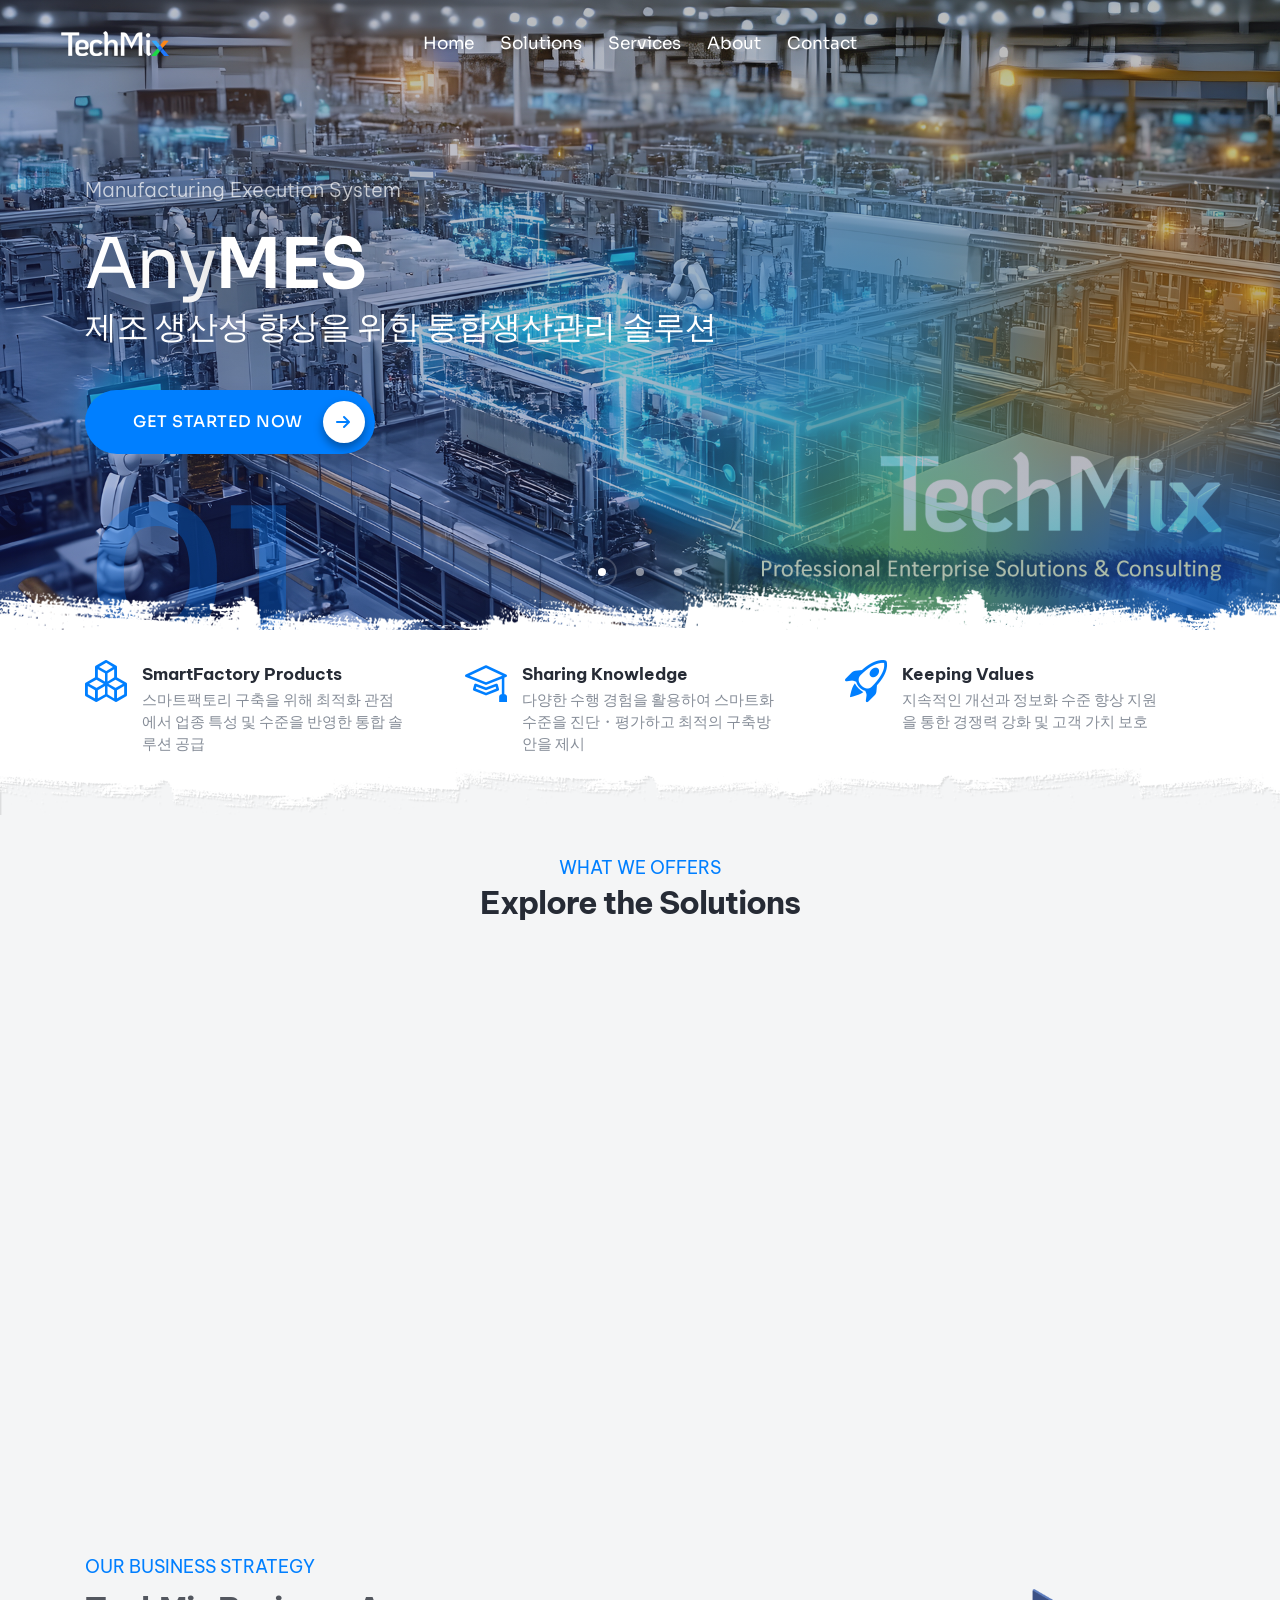
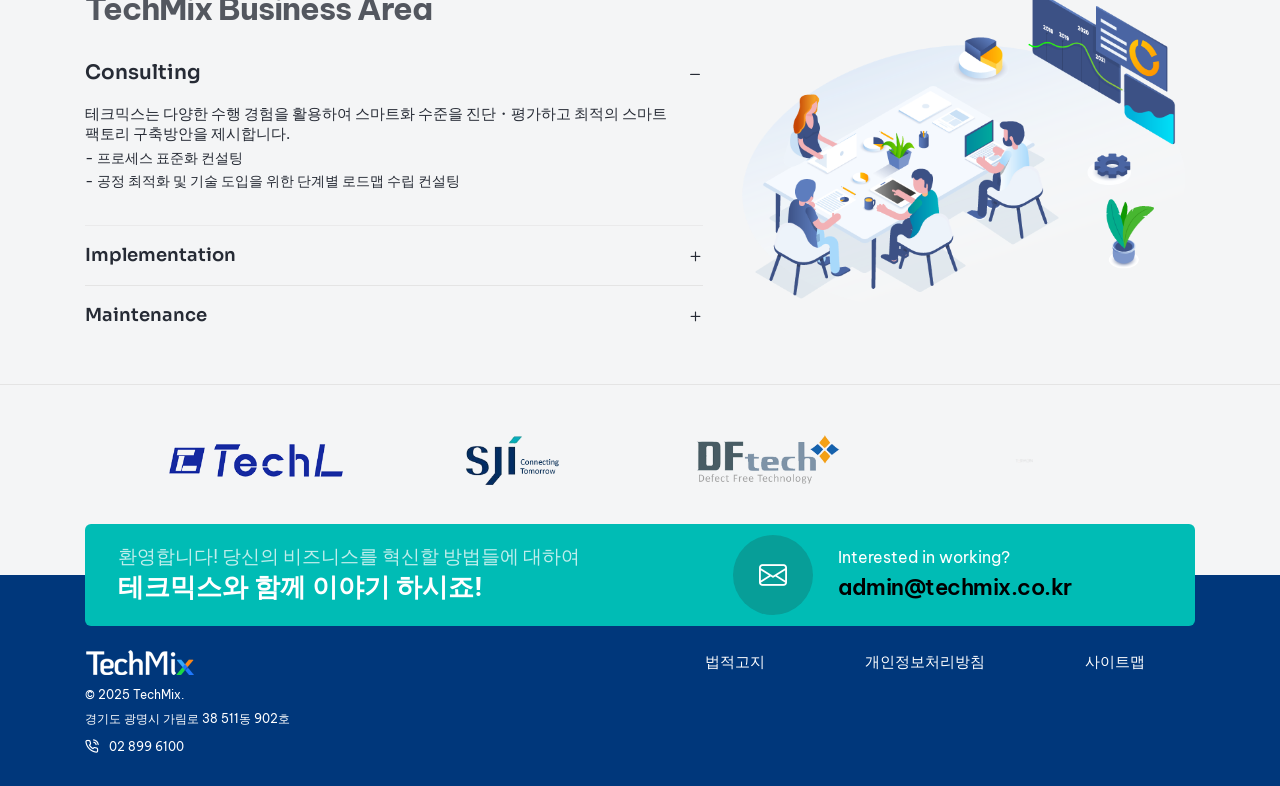
==== index.html @ a40b05fb "test file upload" ====
﻿<!doctype html>
<html class="no-js" lang="en">
    <head>
        <title>Crafto - The Multipurpose HTML5 Template</title>
        <meta charset="utf-8">
        <meta http-equiv="X-UA-Compatible" content="IE=edge" />
        <meta name="author" content="TechMix">
        <meta name="viewport" content="width=device-width,initial-scale=1.0" />
        <meta name="description" content="Elevate your online presence with Crafto - a modern, versatile, multipurpose Bootstrap 5 responsive HTML5, SCSS template using highly creative 52+ ready demos.">
        <!-- favicon icon -->
        <link rel="shortcut icon" href="images/favicon.png">
        <link rel="apple-touch-icon" href="images/apple-touch-icon-57x57.png">
        <link rel="apple-touch-icon" sizes="72x72" href="images/apple-touch-icon-72x72.png">
        <link rel="apple-touch-icon" sizes="114x114" href="images/apple-touch-icon-114x114.png">
        <!-- google fonts preconnect -->
        <link rel="preconnect" href="https://fonts.googleapis.com" crossorigin>
        <link rel="preconnect" href="https://fonts.gstatic.com" crossorigin>
        <!-- style sheets and font icons -->
        <link rel="stylesheet" href="css/vendors.min.css"/>
        <link rel="stylesheet" href="css/icon.min.css"/>
        <link rel="stylesheet" href="css/style.css"/>
        <link rel="stylesheet" href="css/responsive.css"/>
        <link rel="stylesheet" href="css/business.css" />
        <link rel="stylesheet" href="css/techmix.css" />
    </head>
    <body data-mobile-nav-style="classic" class="primary-bg-color">  
        <!-- start header -->
        <header> 
            <!-- start navigation -->
            <nav class="navbar navbar-expand-lg header-transparent bg-transparent header-reverse" data-header-hover="light">
                <div class="container-fluid">
                    <div class="col-auto col-xxl-3 col-lg-2 me-lg-0 me-auto">
                        <a class="navbar-brand" href="demo-business.html">
                            <img src="images/demo-business-logo-white.png" data-at2x="images/demo-business-logo-white@2x.png" alt="" class="default-logo">
                            <img src="images/demo-business-logo-black.png" data-at2x="images/demo-business-logo-black@2x.png" alt="" class="alt-logo">
                            <img src="images/demo-business-logo-black.png" data-at2x="images/demo-business-logo-black@2x.png" alt="" class="mobile-logo"> 
                        </a>
                    </div>
                    <div class="col-auto menu-order position-static">
                        <button class="navbar-toggler float-start" type="button" data-bs-toggle="collapse" data-bs-target="#navbarNav" aria-controls="navbarNav" aria-label="Toggle navigation">
                            <span class="navbar-toggler-line"></span>
                            <span class="navbar-toggler-line"></span>
                            <span class="navbar-toggler-line"></span>
                            <span class="navbar-toggler-line"></span>
                        </button>
                        <div class="collapse navbar-collapse" id="navbarNav"> 
                            <ul class="navbar-nav alt-font"> 
                                <li class="nav-item"><a href="demo-business.html" class="nav-link">Home</a></li>
                                <li class="nav-item dropdown dropdown-with-icon-style02">
                                    <a href="demo-business-about.html" class="nav-link">Solutions</a>
                                    <i class="fa-solid fa-angle-down dropdown-toggle" id="navbarDropdownMenuLink" role="button" data-bs-toggle="dropdown" aria-expanded="false"></i>
                                    <ul class="dropdown-menu" aria-labelledby="navbarDropdownMenuLink"> 
                                        <li><a href="demo-business-services-details.html"><i class="bi bi-laptop"></i>AnyMES</a></li>
                                        <li><a href="demo-business-services-details.html"><i class="bi bi-laptop"></i>AnyWMS</a></li>
                                        <li><a href="demo-business-services-details.html"><i class="bi bi-laptop"></i>AnyLIMS</a></li>
                                        <li><a href="demo-business-services-details.html"><i class="bi bi-laptop"></i>AnyBoard</a></li>
                                        <li><a href="demo-business-services-details.html"><i class="bi bi-laptop"></i>AnyQIII</a></li>
                                    </ul>
                                </li>
                                <li class="nav-item dropdown dropdown-with-icon-style02">
                                    <a href="demo-business-services.html" class="nav-link">Services</a>
                                    <i class="fa-solid fa-angle-down dropdown-toggle" id="navbarDropdownMenuLink" role="button" data-bs-toggle="dropdown" aria-expanded="false"></i>
                                    <ul class="dropdown-menu" aria-labelledby="navbarDropdownMenuLink"> 
                                        <li><a href="demo-business-services-details.html"><i class="bi bi-boxes"></i>사업분야</a></li>
                                        <li><a href="demo-business-services-details.html"><i class="bi bi-boxes"></i>사업실적</a></li>
                                    </ul>
                                </li>
                                <li class="nav-item dropdown dropdown-with-icon-style02">
                                    <a href="demo-business-clients.html" class="nav-link">About</a>
                                    <i class="fa-solid fa-angle-down dropdown-toggle" id="navbarDropdownMenuLink" role="button" data-bs-toggle="dropdown" aria-expanded="false"></i>
                                    <ul class="dropdown-menu" aria-labelledby="navbarDropdownMenuLink"> 
                                        <li><a href="demo-business-services-details.html"><i class="bi bi-buildings"></i>회사개요</a></li>
                                        <li><a href="demo-business-services-details.html"><i class="bi bi-buildings"></i>공지사항</a></li>
                                    </ul>
                                </li>
                                <li class="nav-item"><a href="demo-business-pricing.html" class="nav-link">Contact</a></li>
                            </ul>
                        </div>
                    </div>
                    <div class="col-auto col-xxl-3 col-lg-2 text-end d-none d-sm-flex">
                        <div class="header-icon">
                            <div class="d-none d-xxl-inline-block me-25px xxl-me-10px">
                                <div class="alt-font fs-15 xl-fs-13 widget-text fw-500">
                                    
                                    <a href="tel:1800222000" class="widget-text text-white-hover"><i class="bi bi-star me-10px"></i>즐겨찾기</a>
                                </div>
                            </div>
                        </div>  
                    </div>
                </div>
            </nav>
            <!-- end navigation -->
        </header>
        <!-- end header --> 
        <!-- start section -->
        <section class="section-dark p-0 bg-dark-gray"> 
            <div class="swiper lg-no-parallax magic-cursor full-screen full60-screen md-h-600px sm-h-500px ipad-top-space-margin swiper-light-pagination" data-slider-options='{ "slidesPerView": 1, "loop": true, "parallax": true, "speed": 1000, "pagination": { "el": ".swiper-pagination-bullets", "clickable": true }, "navigation": { "nextEl": ".slider-one-slide-next-1", "prevEl": ".slider-one-slide-prev-1" }, "autoplay": { "delay": 4000, "disableOnInteraction": false },  "keyboard": { "enabled": true, "onlyInViewport": true }, "effect": "slide" }'>
                <div class="swiper-wrapper">
                    <!-- start slider item -->
                    <div class="swiper-slide overflow-hidden">
                        <div class="cover-background position-absolute top-0 start-0 w-100 h-100" data-swiper-parallax="500" style="background-image:url('images/main-concept-mes.png');">
                            <div class="opacity-light bg-gradient-sherpa-blue-black"></div>
                            <div class="container h-100" data-swiper-parallax="-500">
                                <div class="row align-items-center h-100">
                                    <div class="col-xl-7 col-lg-8 col-md-10 position-relative text-white text-center text-md-start" data-anime='{ "el": "childs", "translateX": [100, 0], "opacity": [0,1], "duration": 600, "delay": 0, "staggervalue": 300, "easing": "easeOutQuad" }'>
                                        <div>
                                            <span class="fs-20 opacity-7 mb-25px sm-mb-15px d-inline-block fw-300">Manufacturing Execution System</span>
                                        </div>
                                        <h1 class="alt-font w-90 xl-w-100 text-shadow-double-large ls-minus-2px mb-10px">Any<span class="fw-600">MES</span></h1>
                                        <h5>제조 생산성 향상을 위한 통합생산관리 솔루션</h5>
                                        <a href="index.html" target="_blank" class="btn btn-extra-large btn-rounded with-rounded btn-base-color btn-box-shadow box-shadow-extra-large mt-20px sm-mt-0">Get started now<span class="bg-white text-base-color"><i class="fas fa-arrow-right"></i></span></a>
                                    </div>
                                </div>
                                <div class="position-absolute bottom-minus-45px" data-anime='{ "translateY": [150, 0], "opacity": [0,1], "duration": 600, "delay": 0, "staggervalue": 300, "easing": "easeOutQuad" }'><span class="alt-font number text-base-color opacity-3 fs-190 fw-600 ls-minus-5px">01</span></div>
                            </div>
                        </div>
                    </div>
                    <!-- end slider item -->
                    <!-- start slider item -->
                    <div class="swiper-slide overflow-hidden">
                        <div class="cover-background position-absolute top-0 start-0 w-100 h-100" data-swiper-parallax="500" style="background-image:url('images/main-concept-wms.png');">
                            <div class="opacity-light bg-gradient-sherpa-blue-black"></div>
                            <div class="container h-100" data-swiper-parallax="-500">
                                <div class="row align-items-center h-100">
                                    <div class="col-xl-7 col-lg-8 col-md-10 position-relative text-white text-center text-md-start" data-anime='{ "el": "childs", "translateX": [100, 0], "opacity": [0,1], "duration": 600, "delay": 0, "staggervalue": 300, "easing": "easeOutQuad" }'> 
                                        <div>
                                            <span class="fs-20 opacity-7 mb-25px sm-mb-15px d-inline-block fw-300">Warehouse Management System</span>
                                        </div>
                                        <h1 class="alt-font w-90 xl-w-100 text-shadow-double-large ls-minus-2px mb-10px">Any<span class="fw-600">WMS</span></h1> 
                                        <h5>현명한 물류관리를 위한 통합창고관리 솔루션</h5>
                                        <a href="index.html" target="_blank" class="btn btn-extra-large btn-rounded with-rounded btn-base-color btn-box-shadow box-shadow-extra-large mt-20px sm-mt-0">Get started now<span class="bg-white text-base-color"><i class="fa-solid fa-arrow-right"></i></span></a>
                                    </div>
                                    <div class="position-absolute bottom-minus-45px" data-anime='{ "translateY": [150, 0], "opacity": [0,1], "duration": 600, "delay": 0, "staggervalue": 300, "easing": "easeOutQuad" }'><span class="alt-font number text-base-color opacity-3 fs-190 fw-600 ls-minus-5px">02</span></div>
                                </div>
                            </div>
                        </div>
                    </div>
                    <!-- end slider item -->
                    <!-- start slider item -->
                    <div class="swiper-slide overflow-hidden">
                        <div class="cover-background position-absolute top-0 start-0 w-100 h-100" data-swiper-parallax="500" style="background-image:url('images/main-concept-lims.png');">
                            <div class="opacity-light bg-gradient-sherpa-blue-black"></div>
                            <div class="container h-100" data-swiper-parallax="-500">
                                <div class="row align-items-center h-100">
                                    <div class="col-xl-7 col-lg-8 col-md-10 position-relative text-white text-center text-md-start" data-anime='{ "el": "childs", "translateX": [100, 0], "opacity": [0,1], "duration": 600, "delay": 0, "staggervalue": 300, "easing": "easeOutQuad" }'>
                                        <div>
                                            <span class="fs-20 opacity-7 mb-25px sm-mb-15px d-inline-block fw-300">Laboratory Information Management System</span>
                                        </div>
                                        <h1 class="alt-font w-90 xl-w-100 text-shadow-double-large ls-minus-2px mb-10px">Any<span class="fw-600">LIMS</span></h1>
                                        <h5>데이터 관리가 곧 연구의 경쟁력!</h5>
                                        <a href="index.html" target="_blank" class="btn btn-extra-large btn-rounded with-rounded btn-base-color btn-box-shadow box-shadow-extra-large mt-20px sm-mt-0">Get started now<span class="bg-white text-base-color"><i class="fa-solid fa-arrow-right"></i></span></a>
                                    </div>
                                    <div class="position-absolute bottom-minus-45px" data-anime='{ "translateY": [150, 0], "opacity": [0,1], "duration": 600, "delay": 0, "staggervalue": 300, "easing": "easeOutQuad" }'><span class="alt-font number text-base-color opacity-3 fs-190 fw-600 ls-minus-5px">03</span></div>
                                </div>
                            </div>
                        </div>
                    </div>
                    <!-- end slider item -->
                </div>
                <!-- start slider pagination -->
                <div class="swiper-pagination swiper-pagination-clickable swiper-pagination-bullets"></div>
                <!-- end slider pagination -->
                <!-- start slider navigation -->
                <!--<div class="slider-one-slide-prev-1 icon-extra-large text-white swiper-button-prev slider-navigation-style-06 d-none d-sm-inline-block"><i class="line-icon-Arrow-OutLeft"></i></div>
                    <div class="slider-one-slide-next-1 icon-extra-large text-white swiper-button-next slider-navigation-style-06 d-none d-sm-inline-block"><i class="line-icon-Arrow-OutRight"></i></div>-->
                <!-- end slider navigation -->
            </div>
        </section>
        <!-- end section -->

        <!-- start section : 특장점 begin -->
        <section class="position-relative pb-0 pt-0">
            <div class="w-100 h-70px position-absolute top-minus-60px md-top-minus-50px left-0px" style="background-image:url('images/brush-top.png');z-index:100;"></div>
        </section>
        <section class="pt-30px pb-60px overflow-hidden background-position-center-bottom background-size-contain background-no-repeat position-relative pt-0 bg-wh-color" style="background-image:url('images/brush-bottom.png');">
            <div class="container">
                
                <div class="row row-cols-1 row-cols-lg-3 row-cols-md-2 justify-content-center">
                    <!-- start features box item -->
                    <div class="col icon-with-text-style-01">
                        <div class="feature-box feature-box-left-icon last-paragraph-no-margin">
                            <div class="feature-box-icon">
                                <i class="bi bi-boxes align-middle icon-large text-base-color"></i>
                            </div>
                            <div class="feature-box-content">
                                <span class="d-inline-block text-dark-gray fw-700 mb-0px fs-17">SmartFactory Products</span>
                                <p class="w-80 xl-w-90 lh-22">스마트팩토리 구축을 위해  최적화 관점에서 업종 특성 및 수준을 반영한 통합 솔루션 공급</p>
                            </div>
                        </div>
                    </div>
                    <!-- end features box item -->
                    <!-- start features box item -->
                    <div class="col icon-with-text-style-01">
                        <div class="feature-box feature-box-left-icon last-paragraph-no-margin">
                            <div class="feature-box-icon">
                                <i class="bi bi-mortarboard align-middle icon-large text-base-color"></i>
                            </div>
                            <div class="feature-box-content">
                                <span class="d-inline-block text-dark-gray fw-700 mb-0px fs-17">Sharing Knowledge</span>
                                <p class="w-80 xl-w-90 lh-22">다양한 수행 경험을 활용하여 스마트화 수준을 진단・평가하고 최적의 구축방안을 제시</p>
                            </div>
                        </div>
                    </div>
                    <!-- end features box item -->
                    <!-- start features box item -->
                    <div class="col icon-with-text-style-01">
                        <div class="feature-box feature-box-left-icon last-paragraph-no-margin">
                            <div class="feature-box-icon">
                                <i class="bi bi-rocket-takeoff align-middle icon-large text-base-color"></i>
                            </div>
                            <div class="feature-box-content">
                                <span class="d-inline-block text-dark-gray fw-700 mb-0px fs-17">Keeping Values</span>
                                <p class="w-80 xl-w-90 lh-22">지속적인 개선과 정보화 수준 향상 지원을 통한 경쟁력 강화 및 고객 가치 보호</p>
                            </div>
                        </div>
                    </div>
                    <!-- end features box item -->
                </div>
            </div>
        </section>
        <!-- end section : 특장점 end -->

        <!-- start section : 제품소개 begin -->
        <section class="position-relative z-index-0 border-radius-6px lg-border-radius-0px overflow-hidden"> 
            <div class="container">
                <div class="row justify-content-center">
                    <div class="col-xl-7 text-center" data-anime='{ "el": "childs", "translateY": [30, 0], "opacity": [0,1], "duration": 600, "delay":0, "staggervalue": 300, "easing": "easeOutQuad" }'>
                        <span class="mb-5px text-uppercase text-base-color fs-18 lh-24 fw-400 d-inline-block">WHAT WE OFFERS</span>
                        <h5 class="text-dark-gray fw-700 ls-minus-1px">Explore the Solutions</h5>
                    </div>
                </div>
                <div class="row">
                    <div class="col-md-12 position-relative">
                        <div class="outside-box-right-20 sm-outside-box-left-0 sm-outside-box-right-0" data-anime='{ "translateY": [0, 0], "opacity": [0,1], "duration": 1200, "delay": 0, "staggervalue": 150, "easing": "easeOutQuad" }'>
                            <div class="swiper magic-cursor" data-slider-options='{ "slidesPerView": 1, "spaceBetween": 30, "loop": true, "autoplay": { "delay": 4000, "disableOnInteraction": false },  "pagination": { "el": ".slider-four-slide-pagination", "clickable": true, "dynamicBullets": false }, "keyboard": { "enabled": true, "onlyInViewport": true }, "breakpoints": { "1400": { "slidesPerView": 4 }, "992": { "slidesPerView": 3 }, "768": { "slidesPerView": 2 }, "320": { "slidesPerView": 1 } }, "effect": "slide" }'>
                                <div class="swiper-wrapper pt-20px pb-20px">
                                    <!-- start slider item --> 
                                    <div class="swiper-slide"> 
                                        <div class="box-shadow-extra-large services-box-style-01 hover-box last-paragraph-no-margin border-radius-4px overflow-hidden">
                                            <div class="position-relative box-image">
                                                <img src="images/main-solution-mes.png" alt="">
                                            </div>
                                            <div class="bg-white text-center">
                                                <div class="ps-20px pe-20px pt-20px pb-25px sm-p-15px sm-pb-20">
                                                    <a href="#" class="d-inline-block fs-19 primary-font fw-600 text-dark-gray mb-5px">AnyMES</a>
                                                    <p>AnyMES©는 제조 현장의 Lot 관리부터 공정 최적화, 이력 추적, 생산 데이터 분석까지 지원하며, MESA 및 ISA 표준을 준수해 국내 환경에 최적화된 MES 솔루션</p>
                                                </div> 
                                            </div>
                                        </div>
                                    </div>
                                    <!-- end slider item -->
                                    <!-- start slider item -->
                                    <div class="swiper-slide"> 
                                        <div class="box-shadow-extra-large services-box-style-01 hover-box last-paragraph-no-margin border-radius-4px overflow-hidden">
                                            <div class="position-relative box-image">
                                                <img src="images/main-solution-wms.png" alt="">  
                                            </div>
                                            <div class="bg-white text-center">
                                                <div class="ps-20px pe-20px pt-20px pb-25px sm-p-15px sm-pb-20">
                                                    <a href="#" class="d-inline-block fs-19 primary-font fw-600 text-dark-gray mb-5px">AnyWMS</a>
                                                    <p>AnyWMS는 입고부터 출고까지 통합 관리로 고객의 창고관리 및 운영능력을 증대 시키고 고객 서비스를 향상시키는 제조업 특화 창고관리 솔루션</p>
                                                </div> 
                                            </div>
                                        </div>
                                    </div>
                                    <!-- end slider item -->
                                    <!-- start slider item -->
                                    <div class="swiper-slide"> 
                                        <div class="box-shadow-extra-large services-box-style-01 hover-box last-paragraph-no-margin border-radius-4px overflow-hidden">
                                            <div class="position-relative box-image">
                                                <img src="images/main-solution-lims.png" alt=""> 
                                            </div>
                                            <div class="bg-white text-center">
                                                <div class="ps-20px pe-20px pt-20px pb-25px sm-p-15px sm-pb-20">
                                                    <a href="#" class="d-inline-block fs-19 primary-font fw-600 text-dark-gray mb-5px">AnyLIMS</a>
                                                    <p>컬럼, 표준품, 시약 사용 이력을 프로그램으로 효율적으로 관리하세요. 사용 기간, 유효기간, 사용량, 사용 목적까지 한눈에 기록 가능한 LIMS 솔루션</p>
                                                </div> 
                                            </div>
                                        </div>
                                    </div>
                                    <!-- end slider item --> 
                                    <!-- start slider item -->
                                    <div class="swiper-slide"> 
                                        <div class="box-shadow-extra-large services-box-style-01 hover-box last-paragraph-no-margin border-radius-4px overflow-hidden">
                                            <div class="position-relative box-image">
                                                <img src="images/main-solution-board.png" alt="">
                                            </div>
                                            <div class="bg-white text-center">
                                                <div class="ps-20px pe-20px pt-20px pb-25px sm-p-15px sm-pb-20">
                                                    <a href="#" class="d-inline-block fs-19 primary-font fw-600 text-dark-gray mb-5px">AnyBOARD</a>
                                                    <p>기업의 각종 관리 정보의 효과적인 가시화를 위한 전문 솔루션으로 리소스와 작업 공정, 자재 현황 나아가 흐름 이해와 예측이 가능한 모니터링 시스템</p>
                                                </div> 
                                            </div>
                                        </div>
                                    </div>
                                    <!-- end slider item -->
                                    <!-- start slider item -->
                                    <div class="swiper-slide"> 
                                        <div class="box-shadow-extra-large services-box-style-01 hover-box last-paragraph-no-margin border-radius-4px overflow-hidden">
                                            <div class="position-relative box-image">
                                                <img src="images/main-solution-QIII.png" alt=""> 
                                            </div>
                                            <div class="bg-white text-center">
                                                <div class="ps-20px pe-20px pt-20px pb-25px sm-p-15px sm-pb-20">
                                                    <a href="#" class="d-inline-block fs-19 primary-font fw-600 text-dark-gray mb-5px">AnyQIII</a>
                                                    <p>QIII에서 측정한 데이터를 주기적 또는 필요 시점에 측정 데이터를 수집하여 DB화 하여 분석보고서 자료를 제공하고, MES 등 타시스템을 실시간 데이터 연동</p>
                                                </div> 
                                            </div>
                                        </div>
                                    </div>
                                    <!-- end slider item -->
                                </div>
                            </div>
                        </div>
                        <!-- start slider pagination -->
                        <!--<div class="swiper-pagination slider-four-slide-pagination swiper-pagination-style-2 swiper-pagination-clickable swiper-pagination-bullets"></div>-->
                        <!-- end slider pagination --> 
                    </div>
                </div>
            </div>
        </section>
        <!-- end section : 제품소개 end -->

        <!-- start section : 사업실적 begin -->
        <section class="pb-3">
            <div class="container">
                <div class="row">
                    <div class="row">
                        <div data-anime='{ "el": "childs", "translateY": [30, 0], "opacity": [0,1], "duration": 600, "delay":0, "staggervalue": 300, "easing": "easeOutQuad" }'>
                            <span class="mb-5px text-uppercase text-base-color fs-18 lh-24 fw-400 d-inline-block">OUR BUSINESS STRATEGY</span>
                            <h5 class="text-dark-gray fw-700 ls-minus-1px">TechMix Business Area</h5>
                        </div>
                    </div>
                    <div class="accordion accordion-style-02 row" id="accordion-style-02" data-active-icon="icon-feather-minus" data-inactive-icon="icon-feather-plus">
                        <!-- start accordion item -->
                        <div class="accordion-item active-accordion col-lg-7">
                            <div class="accordion-header border-bottom border-color-extra-medium-gray">
                                <a href="#" data-bs-toggle="collapse" data-bs-target="#accordion-style-02-01" aria-expanded="true" data-bs-parent="#accordion-style-02">
                                    <div class="accordion-title mb-0 position-relative text-dark-gray">
                                        <i class="feather icon-feather-minus"></i><span class="fs-20 alt-font fw-600">Consulting</span>
                                    </div>
                                </a>
                            </div>
                            <div id="accordion-style-02-01" class="accordion-collapse collapse show" data-bs-parent="#accordion-style-02">
                                <div class="accordion-body last-paragraph-no-margin border-bottom border-color-light-medium-gray text-dark-gray">
                                    <p class="mb-5px fs-15 lh-20">테크믹스는 다양한 수행 경험을 활용하여 스마트화 수준을 진단・평가하고 최적의 스마트팩토리 구축방안을 제시합니다.</p>
                                    <p class="mb-5px fs-14 lh-18">- 프로세스 표준화 컨설팅</p>
                                    <p class="mb-5px fs-14 lh-18">- 공정 최적화 및 기술 도입을 위한 단계별 로드맵 수립 컨설팅</p>
                                </div>
                            </div>
                        </div>
                        <div class="col-lg-5 accordion-collapse collapse show position-relative" id="accordion-style-02-01" data-bs-parent="#accordion-style-02">
                            <img style="position: absolute;top:-60px" src="images/bizarea1.png"/>
                        </div>
                        <!-- end accordion item -->
                        <!-- start accordion item -->
                        <div class="accordion-item col-lg-7">
                            <div class="accordion-header border-bottom border-color-extra-medium-gray">
                                <a href="#" data-bs-toggle="collapse" data-bs-target="#accordion-style-02-02" aria-expanded="false" data-bs-parent="#accordion-style-02">
                                    <div class="accordion-title mb-0 position-relative text-dark-gray">
                                        <i class="feather icon-feather-plus"></i><span class="fs-18 alt-font fw-600">Implementation</span>
                                    </div>
                                </a>
                            </div>
                            <div id="accordion-style-02-02" class="accordion-collapse collapse" data-bs-parent="#accordion-style-02">
                                <div class="accordion-body last-paragraph-no-margin border-bottom border-color-light-medium-gray text-dark-gray">
                                    <p class="mb-5px fs-15 lh-20">스마트팩토리 구축을 위해 최적화 관점에서 업종 특성 및 수준이 감안된 통합 솔루션 기반으로 SI 서비스 제공</p>
                                    <p class="mb-5px fs-14 lh-18">- 인터페이스 및 데이터 연계가 가능한 유연성과 확장성</p>
                                    <p class="mb-5px fs-14 lh-18">- 성능 최적화 및 안정성</p>
                                </div>
                            </div>
                        </div>
                        <div class="col-lg-5 accordion-collapse collapse position-relative" id="accordion-style-02-02" data-bs-parent="#accordion-style-02">
                            <img style="position: absolute;top:-120px" src="images/bizarea2.png"/>
                        </div>
                        <!-- end accordion item -->
                        <!-- start accordion item -->
                        <div class="accordion-item col-lg-7">
                            <div class="accordion-header border-bottom border-color-transparent">
                                <a href="#" data-bs-toggle="collapse" data-bs-target="#accordion-style-02-03" aria-expanded="false" data-bs-parent="#accordion-style-02">
                                    <div class="accordion-title mb-0 position-relative text-dark-gray">
                                        <i class="feather icon-feather-plus"></i><span class="fs-18 alt-font fw-600">Maintenance</span>
                                    </div>
                                </a>
                            </div>
                            <div id="accordion-style-02-03" class="accordion-collapse collapse" data-bs-parent="#accordion-style-02">
                                <div class="accordion-body last-paragraph-no-margin border-bottom border-color-transparent text-dark-gray">
                                    <p class="mb-5px fs-15 lh-20">지속적인 개선과 정보화 수준 향상 지원을 통한 경쟁력 강화 및 고객 가치 보호</p>
                                    <p class="mb-5px fs-14 lh-18">- 패키지 업그레이드로 시스템 안정성 유지</p>
                                    <p class="mb-5px fs-14 lh-18">- 실시간 모니터링 및 예방 가능한 상주 운영 지원</p>
                                </div>
                            </div>
                        </div>
                        <div class="col-lg-5 accordion-collapse collapse position-relative" id="accordion-style-02-03" data-bs-parent="#accordion-style-02">
                            <img style="position: absolute;top:-190px" src="images/bizarea3.png"/>
                        </div>
                        <!-- end accordion item -->
                    </div>
                </div> 
            </div>
        </section>
        <!-- end section : 사업실적 end -->

        <!-- start section : 고객사 begin -->
        <section class="ps-12 pe-12 xl-ps-10 xl-pe-10 lg-ps-3 lg-pe-3 half-section border-top border-color-extra-medium-gray" id="down-section">
            <div class="container-fluid"> 
                <div class="row row-cols-1 row-cols-md-4 row-cols-sm-2 clients-style-06" data-anime='{ "el": "childs", "scale": [0,1], "opacity": [0,1], "duration": 300, "delay": 0, "staggervalue": 200, "easing": "easeOutQuad" }'>
                    <!-- start client item -->
                    <div class="col client-box text-center pt-2 pb-2 sm-pt-2 sm-pb-2">
                        <a href="#"><img src="images/company-1.png" class="h-60px md-h-40px sm-h-60px" alt=""></a>
                    </div>
                    <!-- end client item -->
                    <!-- start client item -->
                    <div class="col client-box text-center pt-2 pb-2 sm-pt-2 sm-pb-2">
                        <a href="#"><img src="images/company-2.png" class="h-60px md-h-40px sm-h-60px" alt="" /></a>
                    </div>
                    <!-- end client item -->
                    <!-- start client item -->
                    <div class="col client-box text-center pt-2 pb-2 sm-pt-2 sm-pb-2">
                        <a href="#"><img src="images/company-3.png" class="h-60px md-h-40px sm-h-60px" alt="" /></a>
                    </div>
                    <!-- end client item -->
                    <!-- start client item -->
                    <div class="col client-box text-center pt-2 pb-2 sm-pt-2 sm-pb-2">
                        <a href="#"><img src="images/company-4.png" class="h-60px md-h-40px sm-h-60px" alt="" /></a>
                    </div>
                    <!-- end client item -->
                </div>
            </div>
        </section>
        <!-- end section : 고객사 end -->

        <!-- start footer -->
        <footer class="pt-2 pb-2 sm-pt-20px sm-pb-25px footer-dark bg-medium-slate-blue mt-3"> 
            <div class="container overlap-section">
                <div class="row g-0 justify-content-center align-items-center secondary-bg-focus-color border-radius-6px ps-3 pe-2 pt-1 pb-1 lg-p-15px sm-p-10px mb-2">
                    <div class="col-lg-6 col-md-9 text-center text-lg-start md-mb-20px">
                        <span class="text-white fs-19 lh-24 mb-5px d-block fw-400 opacity75">환영합니다! 당신의 비즈니스를 혁신할 방법들에 대하여</span>
                        <span class="text-white fs-26 lh-28 mb-5px d-block fw-700">테크믹스와 함께 이야기 하시죠!</span>
                    </div>
                    <div class="col-auto col-lg-5 icon-with-text-style-08 offset-lg-1">
                        <div class="feature-box feature-box-left-icon-middle overflow-hidden">
                            <div class="feature-box-icon feature-box-icon-rounded w-80px h-80px rounded-circle bg-dark-gray-transparent-light me-25px lg-me-20px">
                                <i class="bi bi-envelope icon-very-medium text-white"></i>
                            </div>
                            <div class="feature-box-content last-paragraph-no-margin">
                                <span class="text-white fs-16 lh-20 mb-5px d-block">Interested in working?</span>
                                <h6 class="d-inline-block fw-600 mb-0 fs-22"><a href="mailto:admin@techmix.co.kr" class="text-black text-white-hover">admin@techmix.co.kr</a></h6> 
                            </div>
                        </div>
                    </div>
                </div>
            </div>
            <div class="container">
                <div class="row justify-content-center">
                    <!-- start footer column -->
                    <div class="col-lg-6 col-sm-6 last-paragraph-no-margin order-5 order-sm-4 order-lg-1 text-center text-sm-start">
                        <a href="demo-business.html" class="footer-logo mb-10px d-block d-lg-inline-block"><img src="images/demo-business-logo-white.png" data-at2x="images/demo-business-logo-white@2x.png" alt=""></a>
                        <p class="lh-18 fs-12 text-white mb-0px">&COPY;  2025 TechMix.</p>
                        <p class="w-90 sm-w-100 d-inline-block mb-0px fs-12 lh-18 text-white">경기도 광명시 가림로 38 511동 902호</p>
                        <div><i class="feather icon-feather-phone-call icon-very-small text-white me-10px"></i><a href="tel:28996100" class="text-white fs-12 lh-22">02 899 6100</a></div>
                    </div>
                    <!-- end footer column -->
                    <!-- start footer column -->
                    <div class="col-7 col-lg-2 col-sm-4 md-mb-20px sm-mb-5px order-2 order-lg-3 text-center">
                        <a href="demo-business-services.html"><span class="alt-font d-block text-white mb-0px">법적고지</span></a>
                    </div>
                    <div class="col-7 col-lg-2 col-sm-4 md-mb-20px sm-mb-5px order-2 order-lg-3 text-center">
                        <a href="demo-business-services.html"><span class="alt-font d-block text-white mb-0px">개인정보처리방침</span></a>
                    </div>
                    <div class="col-7 col-lg-2 col-sm-4 md-mb-20px sm-mb-5px order-2 order-lg-3 text-center">
                        <a href="demo-business-services.html"><span class="alt-font d-block text-white mb-0px">사이트맵</span></a>
                    </div>
                    <!-- end footer column -->
                </div>
            </div> 
        </footer>
        <!-- end footer -->
         <!-- start scroll progress -->
        <div class="scroll-progress d-none d-xxl-block">
          <a href="#" class="scroll-top" aria-label="scroll">
            <span class="scroll-text">Scroll</span><span class="scroll-line"><span class="scroll-point"></span></span>
          </a>
        </div>
        <!-- end scroll progress -->
        <!-- javascript libraries -->
        <script type="text/javascript" src="js/jquery.js"></script>
        <script type="text/javascript" src="js/vendors.min.js"></script>
        <script type="text/javascript" src="js/main.js"></script>
    </body>
</html>
---- css/icon.min.css ----
@charset "UTF-8";/*!
    Font Awesome
    Version: 6.5.1
    Plugin URL: https://fontawesome.com
    License: Copyright 2023 Fonticons, Inc. | https://fontawesome.com/license/free (Icons: CC BY 4.0, Fonts: SIL OFL 1.1, Code: MIT License)
!*/.fa-stack,.fa-ul>li{position:relative}.fa-beat,.fa-bounce{-webkit-animation-delay:var(--fa-animation-delay,0s);-webkit-animation-duration:var(--fa-animation-duration,1s)}.fa{font-family:var(--fa-style-family,"Font Awesome 6 Free");font-weight:var(--fa-style,900)}.fa-brands,.fa-regular,.fab,.far{font-weight:400}.fa,.fa-brands,.fa-classic,.fa-regular,.fa-sharp,.fa-solid,.fab,.far,.fas{-moz-osx-font-smoothing:grayscale;-webkit-font-smoothing:antialiased;display:var(--fa-display,inline-block);font-style:normal;font-variant:normal;line-height:1;text-rendering:auto}.fa-classic,.fa-regular,.fa-solid,.far,.fas{font-family:"Font Awesome 6 Free"}.fa-brands,.fab{font-family:"Font Awesome 6 Brands"}.fa-1x{font-size:1em}.fa-2x,.fa-2xl,.fa-stack-2x{font-size:2em}.fa-3x{font-size:3em}.fa-4x{font-size:4em}.fa-5x{font-size:5em}.fa-6x{font-size:6em}.fa-7x{font-size:7em}.fa-8x{font-size:8em}.fa-9x{font-size:9em}.fa-10x{font-size:10em}.fa-2xs{font-size:.625em;line-height:.1em;vertical-align:.225em}.fa-xs{font-size:.75em;line-height:.08333em;vertical-align:.125em}.fa-sm{font-size:.875em;line-height:.07143em;vertical-align:.05357em}.fa-lg{font-size:1.25em;line-height:.05em;vertical-align:-.075em}.fa-xl{font-size:1.5em;line-height:.04167em;vertical-align:-.125em}.fa-2xl{line-height:.03125em;vertical-align:-.1875em}.fa-fw{text-align:center;width:1.25em}.fa-ul{list-style-type:none;margin-left:var(--fa-li-margin,2.5em);padding-left:0}.fa-li{left:calc(var(--fa-li-width,2em) * -1);position:absolute;text-align:center;width:var(--fa-li-width,2em);line-height:inherit}.fa-border{border-color:var(--fa-border-color,#eee);border-radius:var(--fa-border-radius,.1em);border-style:var(--fa-border-style,solid);border-width:var(--fa-border-width,.08em);padding:var(--fa-border-padding,.2em .25em .15em)}.fa-pull-left{float:left;margin-right:var(--fa-pull-margin,.3em)}.fa-pull-right{float:right;margin-left:var(--fa-pull-margin,.3em)}.fa-beat{-webkit-animation-name:fa-beat;animation-name:fa-beat;animation-delay:var(--fa-animation-delay,0s);-webkit-animation-direction:var(--fa-animation-direction,normal);animation-direction:var(--fa-animation-direction,normal);animation-duration:var(--fa-animation-duration,1s);-webkit-animation-iteration-count:var(--fa-animation-iteration-count,infinite);animation-iteration-count:var(--fa-animation-iteration-count,infinite);-webkit-animation-timing-function:var(--fa-animation-timing,ease-in-out);animation-timing-function:var(--fa-animation-timing,ease-in-out)}.fa-bounce,.fa-fade{-webkit-animation-direction:var(--fa-animation-direction,normal);-webkit-animation-iteration-count:var(--fa-animation-iteration-count,infinite)}.fa-bounce{-webkit-animation-name:fa-bounce;animation-name:fa-bounce;animation-delay:var(--fa-animation-delay,0s);animation-direction:var(--fa-animation-direction,normal);animation-duration:var(--fa-animation-duration,1s);animation-iteration-count:var(--fa-animation-iteration-count,infinite);-webkit-animation-timing-function:var(--fa-animation-timing,cubic-bezier(.28,.84,.42,1));animation-timing-function:var(--fa-animation-timing,cubic-bezier(.28,.84,.42,1))}.fa-beat-fade,.fa-fade{-webkit-animation-delay:var(--fa-animation-delay,0s)}.fa-fade{-webkit-animation-name:fa-fade;animation-name:fa-fade;animation-delay:var(--fa-animation-delay,0s);animation-direction:var(--fa-animation-direction,normal);-webkit-animation-duration:var(--fa-animation-duration,1s);animation-duration:var(--fa-animation-duration,1s);animation-iteration-count:var(--fa-animation-iteration-count,infinite);-webkit-animation-timing-function:var(--fa-animation-timing,cubic-bezier(.4,0,.6,1));animation-timing-function:var(--fa-animation-timing,cubic-bezier(.4,0,.6,1))}.fa-beat-fade,.fa-flip{-webkit-animation-direction:var(--fa-animation-direction,normal);-webkit-animation-iteration-count:var(--fa-animation-iteration-count,infinite)}.fa-beat-fade{-webkit-animation-name:fa-beat-fade;animation-name:fa-beat-fade;animation-delay:var(--fa-animation-delay,0s);animation-direction:var(--fa-animation-direction,normal);-webkit-animation-duration:var(--fa-animation-duration,1s);animation-duration:var(--fa-animation-duration,1s);animation-iteration-count:var(--fa-animation-iteration-count,infinite);-webkit-animation-timing-function:var(--fa-animation-timing,cubic-bezier(.4,0,.6,1));animation-timing-function:var(--fa-animation-timing,cubic-bezier(.4,0,.6,1))}.fa-flip,.fa-shake{-webkit-animation-delay:var(--fa-animation-delay,0s)}.fa-flip{-webkit-animation-name:fa-flip;animation-name:fa-flip;animation-delay:var(--fa-animation-delay,0s);animation-direction:var(--fa-animation-direction,normal);-webkit-animation-duration:var(--fa-animation-duration,1s);animation-duration:var(--fa-animation-duration,1s);animation-iteration-count:var(--fa-animation-iteration-count,infinite);-webkit-animation-timing-function:var(--fa-animation-timing,ease-in-out);animation-timing-function:var(--fa-animation-timing,ease-in-out)}.fa-shake,.fa-spin{-webkit-animation-direction:var(--fa-animation-direction,normal);-webkit-animation-iteration-count:var(--fa-animation-iteration-count,infinite)}.fa-shake{-webkit-animation-name:fa-shake;animation-name:fa-shake;animation-delay:var(--fa-animation-delay,0s);animation-direction:var(--fa-animation-direction,normal);-webkit-animation-duration:var(--fa-animation-duration,1s);animation-duration:var(--fa-animation-duration,1s);animation-iteration-count:var(--fa-animation-iteration-count,infinite);-webkit-animation-timing-function:var(--fa-animation-timing,linear);animation-timing-function:var(--fa-animation-timing,linear)}.fa-spin{-webkit-animation-name:fa-spin;animation-name:fa-spin;-webkit-animation-delay:var(--fa-animation-delay,0s);animation-delay:var(--fa-animation-delay,0s);animation-direction:var(--fa-animation-direction,normal);-webkit-animation-duration:var(--fa-animation-duration,2s);animation-duration:var(--fa-animation-duration,2s);animation-iteration-count:var(--fa-animation-iteration-count,infinite);-webkit-animation-timing-function:var(--fa-animation-timing,linear);animation-timing-function:var(--fa-animation-timing,linear)}.fa-spin-reverse{--fa-animation-direction:reverse}.fa-pulse,.fa-spin-pulse{-webkit-animation-name:fa-spin;animation-name:fa-spin;-webkit-animation-direction:var(--fa-animation-direction,normal);animation-direction:var(--fa-animation-direction,normal);-webkit-animation-duration:var(--fa-animation-duration,1s);animation-duration:var(--fa-animation-duration,1s);-webkit-animation-iteration-count:var(--fa-animation-iteration-count,infinite);animation-iteration-count:var(--fa-animation-iteration-count,infinite);-webkit-animation-timing-function:var(--fa-animation-timing,steps(8));animation-timing-function:var(--fa-animation-timing,steps(8))}@media (prefers-reduced-motion:reduce){.fa-beat,.fa-beat-fade,.fa-bounce,.fa-fade,.fa-flip,.fa-pulse,.fa-shake,.fa-spin,.fa-spin-pulse{-webkit-animation-delay:-1ms;animation-delay:-1ms;-webkit-animation-duration:1ms;animation-duration:1ms;-webkit-animation-iteration-count:1;animation-iteration-count:1;-webkit-transition-delay:0s;transition-delay:0s;-webkit-transition-duration:0s;transition-duration:0s}}@-webkit-keyframes fa-beat{0%,90%{-webkit-transform:scale(1);transform:scale(1)}45%{-webkit-transform:scale(var(--fa-beat-scale,1.25));transform:scale(var(--fa-beat-scale,1.25))}}@keyframes fa-beat{0%,90%{-webkit-transform:scale(1);transform:scale(1)}45%{-webkit-transform:scale(var(--fa-beat-scale,1.25));transform:scale(var(--fa-beat-scale,1.25))}}@-webkit-keyframes fa-bounce{0%,100%,64%{-webkit-transform:scale(1,1) translateY(0);transform:scale(1,1) translateY(0)}10%{-webkit-transform:scale(var(--fa-bounce-start-scale-x,1.1),var(--fa-bounce-start-scale-y,.9)) translateY(0);transform:scale(var(--fa-bounce-start-scale-x,1.1),var(--fa-bounce-start-scale-y,.9)) translateY(0)}30%{-webkit-transform:scale(var(--fa-bounce-jump-scale-x,.9),var(--fa-bounce-jump-scale-y,1.1)) translateY(var(--fa-bounce-height,-.5em));transform:scale(var(--fa-bounce-jump-scale-x,.9),var(--fa-bounce-jump-scale-y,1.1)) translateY(var(--fa-bounce-height,-.5em))}50%{-webkit-transform:scale(var(--fa-bounce-land-scale-x,1.05),var(--fa-bounce-land-scale-y,.95)) translateY(0);transform:scale(var(--fa-bounce-land-scale-x,1.05),var(--fa-bounce-land-scale-y,.95)) translateY(0)}57%{-webkit-transform:scale(1,1) translateY(var(--fa-bounce-rebound,-.125em));transform:scale(1,1) translateY(var(--fa-bounce-rebound,-.125em))}}@keyframes fa-bounce{0%,100%,64%{-webkit-transform:scale(1,1) translateY(0);transform:scale(1,1) translateY(0)}10%{-webkit-transform:scale(var(--fa-bounce-start-scale-x,1.1),var(--fa-bounce-start-scale-y,.9)) translateY(0);transform:scale(var(--fa-bounce-start-scale-x,1.1),var(--fa-bounce-start-scale-y,.9)) translateY(0)}30%{-webkit-transform:scale(var(--fa-bounce-jump-scale-x,.9),var(--fa-bounce-jump-scale-y,1.1)) translateY(var(--fa-bounce-height,-.5em));transform:scale(var(--fa-bounce-jump-scale-x,.9),var(--fa-bounce-jump-scale-y,1.1)) translateY(var(--fa-bounce-height,-.5em))}50%{-webkit-transform:scale(var(--fa-bounce-land-scale-x,1.05),var(--fa-bounce-land-scale-y,.95)) translateY(0);transform:scale(var(--fa-bounce-land-scale-x,1.05),var(--fa-bounce-land-scale-y,.95)) translateY(0)}57%{-webkit-transform:scale(1,1) translateY(var(--fa-bounce-rebound,-.125em));transform:scale(1,1) translateY(var(--fa-bounce-rebound,-.125em))}}@-webkit-keyframes fa-fade{50%{opacity:var(--fa-fade-opacity,.4)}}@keyframes fa-fade{50%{opacity:var(--fa-fade-opacity,.4)}}@-webkit-keyframes fa-beat-fade{0%,100%{opacity:var(--fa-beat-fade-opacity,.4);-webkit-transform:scale(1);transform:scale(1)}50%{opacity:1;-webkit-transform:scale(var(--fa-beat-fade-scale,1.125));transform:scale(var(--fa-beat-fade-scale,1.125))}}@keyframes fa-beat-fade{0%,100%{opacity:var(--fa-beat-fade-opacity,.4);-webkit-transform:scale(1);transform:scale(1)}50%{opacity:1;-webkit-transform:scale(var(--fa-beat-fade-scale,1.125));transform:scale(var(--fa-beat-fade-scale,1.125))}}@-webkit-keyframes fa-flip{50%{-webkit-transform:rotate3d(var(--fa-flip-x,0),var(--fa-flip-y,1),var(--fa-flip-z,0),var(--fa-flip-angle,-180deg));transform:rotate3d(var(--fa-flip-x,0),var(--fa-flip-y,1),var(--fa-flip-z,0),var(--fa-flip-angle,-180deg))}}@keyframes fa-flip{50%{-webkit-transform:rotate3d(var(--fa-flip-x,0),var(--fa-flip-y,1),var(--fa-flip-z,0),var(--fa-flip-angle,-180deg));transform:rotate3d(var(--fa-flip-x,0),var(--fa-flip-y,1),var(--fa-flip-z,0),var(--fa-flip-angle,-180deg))}}@-webkit-keyframes fa-shake{0%{-webkit-transform:rotate(-15deg);transform:rotate(-15deg)}4%{-webkit-transform:rotate(15deg);transform:rotate(15deg)}24%,8%{-webkit-transform:rotate(-18deg);transform:rotate(-18deg)}12%,28%{-webkit-transform:rotate(18deg);transform:rotate(18deg)}16%{-webkit-transform:rotate(-22deg);transform:rotate(-22deg)}20%{-webkit-transform:rotate(22deg);transform:rotate(22deg)}32%{-webkit-transform:rotate(-12deg);transform:rotate(-12deg)}36%{-webkit-transform:rotate(12deg);transform:rotate(12deg)}100%,40%{-webkit-transform:rotate(0);transform:rotate(0)}}@keyframes fa-shake{0%{-webkit-transform:rotate(-15deg);transform:rotate(-15deg)}4%{-webkit-transform:rotate(15deg);transform:rotate(15deg)}24%,8%{-webkit-transform:rotate(-18deg);transform:rotate(-18deg)}12%,28%{-webkit-transform:rotate(18deg);transform:rotate(18deg)}16%{-webkit-transform:rotate(-22deg);transform:rotate(-22deg)}20%{-webkit-transform:rotate(22deg);transform:rotate(22deg)}32%{-webkit-transform:rotate(-12deg);transform:rotate(-12deg)}36%{-webkit-transform:rotate(12deg);transform:rotate(12deg)}100%,40%{-webkit-transform:rotate(0);transform:rotate(0)}}@-webkit-keyframes fa-spin{0%{-webkit-transform:rotate(0);transform:rotate(0)}100%{-webkit-transform:rotate(360deg);transform:rotate(360deg)}}@keyframes fa-spin{0%{-webkit-transform:rotate(0);transform:rotate(0)}100%{-webkit-transform:rotate(360deg);transform:rotate(360deg)}}.fa-rotate-90{-webkit-transform:rotate(90deg);transform:rotate(90deg)}.fa-rotate-180{-webkit-transform:rotate(180deg);transform:rotate(180deg)}.fa-rotate-270{-webkit-transform:rotate(270deg);transform:rotate(270deg)}.fa-flip-horizontal{-webkit-transform:scale(-1,1);transform:scale(-1,1)}.fa-flip-vertical{-webkit-transform:scale(1,-1);transform:scale(1,-1)}.fa-flip-both,.fa-flip-horizontal.fa-flip-vertical{-webkit-transform:scale(-1,-1);transform:scale(-1,-1)}.fa-rotate-by{-webkit-transform:rotate(var(--fa-rotate-angle,none));transform:rotate(var(--fa-rotate-angle,none))}.fa-stack{display:inline-block;height:2em;line-height:2em;vertical-align:middle;width:2.5em}.fa-stack-1x,.fa-stack-2x{left:0;position:absolute;text-align:center;width:100%;z-index:var(--fa-stack-z-index,auto)}.fa-stack-1x{line-height:inherit}.fa-inverse{color:var(--fa-inverse,#fff)}.fa-0::before{content:"0"}.fa-1::before{content:"1"}.fa-2::before{content:"2"}.fa-3::before{content:"3"}.fa-4::before{content:"4"}.fa-5::before{content:"5"}.fa-6::before{content:"6"}.fa-7::before{content:"7"}.fa-8::before{content:"8"}.fa-9::before{content:"9"}.fa-fill-drip::before{content:"\f576"}.fa-arrows-to-circle::before{content:"\e4bd"}.fa-chevron-circle-right::before,.fa-circle-chevron-right::before{content:"\f138"}.fa-at::before{content:"@"}.fa-trash-alt::before,.fa-trash-can::before{content:"\f2ed"}.fa-text-height::before{content:"\f034"}.fa-user-times::before,.fa-user-xmark::before{content:"\f235"}.fa-stethoscope::before{content:"\f0f1"}.fa-comment-alt::before,.fa-message::before{content:"\f27a"}.fa-info::before{content:"\f129"}.fa-compress-alt::before,.fa-down-left-and-up-right-to-center::before{content:"\f422"}.fa-explosion::before{content:"\e4e9"}.fa-file-alt::before,.fa-file-lines::before,.fa-file-text::before{content:"\f15c"}.fa-wave-square::before{content:"\f83e"}.fa-ring::before{content:"\f70b"}.fa-building-un::before{content:"\e4d9"}.fa-dice-three::before{content:"\f527"}.fa-calendar-alt::before,.fa-calendar-days::before{content:"\f073"}.fa-anchor-circle-check::before{content:"\e4aa"}.fa-building-circle-arrow-right::before{content:"\e4d1"}.fa-volleyball-ball::before,.fa-volleyball::before{content:"\f45f"}.fa-arrows-up-to-line::before{content:"\e4c2"}.fa-sort-desc::before,.fa-sort-down::before{content:"\f0dd"}.fa-circle-minus::before,.fa-minus-circle::before{content:"\f056"}.fa-door-open::before{content:"\f52b"}.fa-right-from-bracket::before,.fa-sign-out-alt::before{content:"\f2f5"}.fa-atom::before{content:"\f5d2"}.fa-soap::before{content:"\e06e"}.fa-heart-music-camera-bolt::before,.fa-icons::before{content:"\f86d"}.fa-microphone-alt-slash::before,.fa-microphone-lines-slash::before{content:"\f539"}.fa-bridge-circle-check::before{content:"\e4c9"}.fa-pump-medical::before{content:"\e06a"}.fa-fingerprint::before{content:"\f577"}.fa-hand-point-right::before{content:"\f0a4"}.fa-magnifying-glass-location::before,.fa-search-location::before{content:"\f689"}.fa-forward-step::before,.fa-step-forward::before{content:"\f051"}.fa-face-smile-beam::before,.fa-smile-beam::before{content:"\f5b8"}.fa-flag-checkered::before{content:"\f11e"}.fa-football-ball::before,.fa-football::before{content:"\f44e"}.fa-school-circle-exclamation::before{content:"\e56c"}.fa-crop::before{content:"\f125"}.fa-angle-double-down::before,.fa-angles-down::before{content:"\f103"}.fa-users-rectangle::before{content:"\e594"}.fa-people-roof::before{content:"\e537"}.fa-people-line::before{content:"\e534"}.fa-beer-mug-empty::before,.fa-beer::before{content:"\f0fc"}.fa-diagram-predecessor::before{content:"\e477"}.fa-arrow-up-long::before,.fa-long-arrow-up::before{content:"\f176"}.fa-burn::before,.fa-fire-flame-simple::before{content:"\f46a"}.fa-male::before,.fa-person::before{content:"\f183"}.fa-laptop::before{content:"\f109"}.fa-file-csv::before{content:"\f6dd"}.fa-menorah::before{content:"\f676"}.fa-truck-plane::before{content:"\e58f"}.fa-record-vinyl::before{content:"\f8d9"}.fa-face-grin-stars::before,.fa-grin-stars::before{content:"\f587"}.fa-bong::before{content:"\f55c"}.fa-pastafarianism::before,.fa-spaghetti-monster-flying::before{content:"\f67b"}.fa-arrow-down-up-across-line::before{content:"\e4af"}.fa-spoon::before,.fa-utensil-spoon::before{content:"\f2e5"}.fa-jar-wheat::before{content:"\e517"}.fa-envelopes-bulk::before,.fa-mail-bulk::before{content:"\f674"}.fa-file-circle-exclamation::before{content:"\e4eb"}.fa-circle-h::before,.fa-hospital-symbol::before{content:"\f47e"}.fa-pager::before{content:"\f815"}.fa-address-book::before,.fa-contact-book::before{content:"\f2b9"}.fa-strikethrough::before{content:"\f0cc"}.fa-k::before{content:"K"}.fa-landmark-flag::before{content:"\e51c"}.fa-pencil-alt::before,.fa-pencil::before{content:"\f303"}.fa-backward::before{content:"\f04a"}.fa-caret-right::before{content:"\f0da"}.fa-comments::before{content:"\f086"}.fa-file-clipboard::before,.fa-paste::before{content:"\f0ea"}.fa-code-pull-request::before{content:"\e13c"}.fa-clipboard-list::before{content:"\f46d"}.fa-truck-loading::before,.fa-truck-ramp-box::before{content:"\f4de"}.fa-user-check::before{content:"\f4fc"}.fa-vial-virus::before{content:"\e597"}.fa-sheet-plastic::before{content:"\e571"}.fa-blog::before{content:"\f781"}.fa-user-ninja::before{content:"\f504"}.fa-person-arrow-up-from-line::before{content:"\e539"}.fa-scroll-torah::before,.fa-torah::before{content:"\f6a0"}.fa-broom-ball::before,.fa-quidditch-broom-ball::before,.fa-quidditch::before{content:"\f458"}.fa-toggle-off::before{content:"\f204"}.fa-archive::before,.fa-box-archive::before{content:"\f187"}.fa-person-drowning::before{content:"\e545"}.fa-arrow-down-9-1::before,.fa-sort-numeric-desc::before,.fa-sort-numeric-down-alt::before{content:"\f886"}.fa-face-grin-tongue-squint::before,.fa-grin-tongue-squint::before{content:"\f58a"}.fa-spray-can::before{content:"\f5bd"}.fa-truck-monster::before{content:"\f63b"}.fa-w::before{content:"W"}.fa-earth-africa::before,.fa-globe-africa::before{content:"\f57c"}.fa-rainbow::before{content:"\f75b"}.fa-circle-notch::before{content:"\f1ce"}.fa-tablet-alt::before,.fa-tablet-screen-button::before{content:"\f3fa"}.fa-paw::before{content:"\f1b0"}.fa-cloud::before{content:"\f0c2"}.fa-trowel-bricks::before{content:"\e58a"}.fa-face-flushed::before,.fa-flushed::before{content:"\f579"}.fa-hospital-user::before{content:"\f80d"}.fa-tent-arrow-left-right::before{content:"\e57f"}.fa-gavel::before,.fa-legal::before{content:"\f0e3"}.fa-binoculars::before{content:"\f1e5"}.fa-microphone-slash::before{content:"\f131"}.fa-box-tissue::before{content:"\e05b"}.fa-motorcycle::before{content:"\f21c"}.fa-bell-concierge::before,.fa-concierge-bell::before{content:"\f562"}.fa-pen-ruler::before,.fa-pencil-ruler::before{content:"\f5ae"}.fa-people-arrows-left-right::before,.fa-people-arrows::before{content:"\e068"}.fa-mars-and-venus-burst::before{content:"\e523"}.fa-caret-square-right::before,.fa-square-caret-right::before{content:"\f152"}.fa-cut::before,.fa-scissors::before{content:"\f0c4"}.fa-sun-plant-wilt::before{content:"\e57a"}.fa-toilets-portable::before{content:"\e584"}.fa-hockey-puck::before{content:"\f453"}.fa-table::before{content:"\f0ce"}.fa-magnifying-glass-arrow-right::before{content:"\e521"}.fa-digital-tachograph::before,.fa-tachograph-digital::before{content:"\f566"}.fa-users-slash::before{content:"\e073"}.fa-clover::before{content:"\e139"}.fa-mail-reply::before,.fa-reply::before{content:"\f3e5"}.fa-star-and-crescent::before{content:"\f699"}.fa-house-fire::before{content:"\e50c"}.fa-minus-square::before,.fa-square-minus::before{content:"\f146"}.fa-helicopter::before{content:"\f533"}.fa-compass::before{content:"\f14e"}.fa-caret-square-down::before,.fa-square-caret-down::before{content:"\f150"}.fa-file-circle-question::before{content:"\e4ef"}.fa-laptop-code::before{content:"\f5fc"}.fa-swatchbook::before{content:"\f5c3"}.fa-prescription-bottle::before{content:"\f485"}.fa-bars::before,.fa-navicon::before{content:"\f0c9"}.fa-people-group::before{content:"\e533"}.fa-hourglass-3::before,.fa-hourglass-end::before{content:"\f253"}.fa-heart-broken::before,.fa-heart-crack::before{content:"\f7a9"}.fa-external-link-square-alt::before,.fa-square-up-right::before{content:"\f360"}.fa-face-kiss-beam::before,.fa-kiss-beam::before{content:"\f597"}.fa-film::before{content:"\f008"}.fa-ruler-horizontal::before{content:"\f547"}.fa-people-robbery::before{content:"\e536"}.fa-lightbulb::before{content:"\f0eb"}.fa-caret-left::before{content:"\f0d9"}.fa-circle-exclamation::before,.fa-exclamation-circle::before{content:"\f06a"}.fa-school-circle-xmark::before{content:"\e56d"}.fa-arrow-right-from-bracket::before,.fa-sign-out::before{content:"\f08b"}.fa-chevron-circle-down::before,.fa-circle-chevron-down::before{content:"\f13a"}.fa-unlock-alt::before,.fa-unlock-keyhole::before{content:"\f13e"}.fa-cloud-showers-heavy::before{content:"\f740"}.fa-headphones-alt::before,.fa-headphones-simple::before{content:"\f58f"}.fa-sitemap::before{content:"\f0e8"}.fa-circle-dollar-to-slot::before,.fa-donate::before{content:"\f4b9"}.fa-memory::before{content:"\f538"}.fa-road-spikes::before{content:"\e568"}.fa-fire-burner::before{content:"\e4f1"}.fa-flag::before{content:"\f024"}.fa-hanukiah::before{content:"\f6e6"}.fa-feather::before{content:"\f52d"}.fa-volume-down::before,.fa-volume-low::before{content:"\f027"}.fa-comment-slash::before{content:"\f4b3"}.fa-cloud-sun-rain::before{content:"\f743"}.fa-compress::before{content:"\f066"}.fa-wheat-alt::before,.fa-wheat-awn::before{content:"\e2cd"}.fa-ankh::before{content:"\f644"}.fa-hands-holding-child::before{content:"\e4fa"}.fa-asterisk::before{content:"*"}.fa-check-square::before,.fa-square-check::before{content:"\f14a"}.fa-peseta-sign::before{content:"\e221"}.fa-header::before,.fa-heading::before{content:"\f1dc"}.fa-ghost::before{content:"\f6e2"}.fa-list-squares::before,.fa-list::before{content:"\f03a"}.fa-phone-square-alt::before,.fa-square-phone-flip::before{content:"\f87b"}.fa-cart-plus::before{content:"\f217"}.fa-gamepad::before{content:"\f11b"}.fa-circle-dot::before,.fa-dot-circle::before{content:"\f192"}.fa-dizzy::before,.fa-face-dizzy::before{content:"\f567"}.fa-egg::before{content:"\f7fb"}.fa-house-medical-circle-xmark::before{content:"\e513"}.fa-campground::before{content:"\f6bb"}.fa-folder-plus::before{content:"\f65e"}.fa-futbol-ball::before,.fa-futbol::before,.fa-soccer-ball::before{content:"\f1e3"}.fa-paint-brush::before,.fa-paintbrush::before{content:"\f1fc"}.fa-lock::before{content:"\f023"}.fa-gas-pump::before{content:"\f52f"}.fa-hot-tub-person::before,.fa-hot-tub::before{content:"\f593"}.fa-map-location::before,.fa-map-marked::before{content:"\f59f"}.fa-house-flood-water::before{content:"\e50e"}.fa-tree::before{content:"\f1bb"}.fa-bridge-lock::before{content:"\e4cc"}.fa-sack-dollar::before{content:"\f81d"}.fa-edit::before,.fa-pen-to-square::before{content:"\f044"}.fa-car-side::before{content:"\f5e4"}.fa-share-alt::before,.fa-share-nodes::before{content:"\f1e0"}.fa-heart-circle-minus::before{content:"\e4ff"}.fa-hourglass-2::before,.fa-hourglass-half::before{content:"\f252"}.fa-microscope::before{content:"\f610"}.fa-sink::before{content:"\e06d"}.fa-bag-shopping::before,.fa-shopping-bag::before{content:"\f290"}.fa-arrow-down-z-a::before,.fa-sort-alpha-desc::before,.fa-sort-alpha-down-alt::before{content:"\f881"}.fa-mitten::before{content:"\f7b5"}.fa-person-rays::before{content:"\e54d"}.fa-users::before{content:"\f0c0"}.fa-eye-slash::before{content:"\f070"}.fa-flask-vial::before{content:"\e4f3"}.fa-hand-paper::before,.fa-hand::before{content:"\f256"}.fa-om::before{content:"\f679"}.fa-worm::before{content:"\e599"}.fa-house-circle-xmark::before{content:"\e50b"}.fa-plug::before{content:"\f1e6"}.fa-chevron-up::before{content:"\f077"}.fa-hand-spock::before{content:"\f259"}.fa-stopwatch::before{content:"\f2f2"}.fa-face-kiss::before,.fa-kiss::before{content:"\f596"}.fa-bridge-circle-xmark::before{content:"\e4cb"}.fa-face-grin-tongue::before,.fa-grin-tongue::before{content:"\f589"}.fa-chess-bishop::before{content:"\f43a"}.fa-face-grin-wink::before,.fa-grin-wink::before{content:"\f58c"}.fa-deaf::before,.fa-deafness::before,.fa-ear-deaf::before,.fa-hard-of-hearing::before{content:"\f2a4"}.fa-road-circle-check::before{content:"\e564"}.fa-dice-five::before{content:"\f523"}.fa-rss-square::before,.fa-square-rss::before{content:"\f143"}.fa-land-mine-on::before{content:"\e51b"}.fa-i-cursor::before{content:"\f246"}.fa-stamp::before{content:"\f5bf"}.fa-stairs::before{content:"\e289"}.fa-i::before{content:"I"}.fa-hryvnia-sign::before,.fa-hryvnia::before{content:"\f6f2"}.fa-pills::before{content:"\f484"}.fa-face-grin-wide::before,.fa-grin-alt::before{content:"\f581"}.fa-tooth::before{content:"\f5c9"}.fa-v::before{content:"V"}.fa-bangladeshi-taka-sign::before{content:"\e2e6"}.fa-bicycle::before{content:"\f206"}.fa-rod-asclepius::before,.fa-rod-snake::before,.fa-staff-aesculapius::before,.fa-staff-snake::before{content:"\e579"}.fa-head-side-cough-slash::before{content:"\e062"}.fa-ambulance::before,.fa-truck-medical::before{content:"\f0f9"}.fa-wheat-awn-circle-exclamation::before{content:"\e598"}.fa-snowman::before{content:"\f7d0"}.fa-mortar-pestle::before{content:"\f5a7"}.fa-road-barrier::before{content:"\e562"}.fa-school::before{content:"\f549"}.fa-igloo::before{content:"\f7ae"}.fa-joint::before{content:"\f595"}.fa-angle-right::before{content:"\f105"}.fa-horse::before{content:"\f6f0"}.fa-q::before{content:"Q"}.fa-g::before{content:"G"}.fa-notes-medical::before{content:"\f481"}.fa-temperature-2::before,.fa-temperature-half::before,.fa-thermometer-2::before,.fa-thermometer-half::before{content:"\f2c9"}.fa-dong-sign::before{content:"\e169"}.fa-capsules::before{content:"\f46b"}.fa-poo-bolt::before,.fa-poo-storm::before{content:"\f75a"}.fa-face-frown-open::before,.fa-frown-open::before{content:"\f57a"}.fa-hand-point-up::before{content:"\f0a6"}.fa-money-bill::before{content:"\f0d6"}.fa-bookmark::before{content:"\f02e"}.fa-align-justify::before{content:"\f039"}.fa-umbrella-beach::before{content:"\f5ca"}.fa-helmet-un::before{content:"\e503"}.fa-bullseye::before{content:"\f140"}.fa-bacon::before{content:"\f7e5"}.fa-hand-point-down::before{content:"\f0a7"}.fa-arrow-up-from-bracket::before{content:"\e09a"}.fa-folder-blank::before,.fa-folder::before{content:"\f07b"}.fa-file-medical-alt::before,.fa-file-waveform::before{content:"\f478"}.fa-radiation::before{content:"\f7b9"}.fa-chart-simple::before{content:"\e473"}.fa-mars-stroke::before{content:"\f229"}.fa-vial::before{content:"\f492"}.fa-dashboard::before,.fa-gauge-med::before,.fa-gauge::before,.fa-tachometer-alt-average::before{content:"\f624"}.fa-magic-wand-sparkles::before,.fa-wand-magic-sparkles::before{content:"\e2ca"}.fa-e::before{content:"E"}.fa-pen-alt::before,.fa-pen-clip::before{content:"\f305"}.fa-bridge-circle-exclamation::before{content:"\e4ca"}.fa-user::before{content:"\f007"}.fa-school-circle-check::before{content:"\e56b"}.fa-dumpster::before{content:"\f793"}.fa-shuttle-van::before,.fa-van-shuttle::before{content:"\f5b6"}.fa-building-user::before{content:"\e4da"}.fa-caret-square-left::before,.fa-square-caret-left::before{content:"\f191"}.fa-highlighter::before{content:"\f591"}.fa-key::before{content:"\f084"}.fa-bullhorn::before{content:"\f0a1"}.fa-globe::before{content:"\f0ac"}.fa-synagogue::before{content:"\f69b"}.fa-person-half-dress::before{content:"\e548"}.fa-road-bridge::before{content:"\e563"}.fa-location-arrow::before{content:"\f124"}.fa-c::before{content:"C"}.fa-tablet-button::before{content:"\f10a"}.fa-building-lock::before{content:"\e4d6"}.fa-pizza-slice::before{content:"\f818"}.fa-money-bill-wave::before{content:"\f53a"}.fa-area-chart::before,.fa-chart-area::before{content:"\f1fe"}.fa-house-flag::before{content:"\e50d"}.fa-person-circle-minus::before{content:"\e540"}.fa-ban::before,.fa-cancel::before{content:"\f05e"}.fa-camera-rotate::before{content:"\e0d8"}.fa-air-freshener::before,.fa-spray-can-sparkles::before{content:"\f5d0"}.fa-star::before{content:"\f005"}.fa-repeat::before{content:"\f363"}.fa-cross::before{content:"\f654"}.fa-box::before{content:"\f466"}.fa-venus-mars::before{content:"\f228"}.fa-arrow-pointer::before,.fa-mouse-pointer::before{content:"\f245"}.fa-expand-arrows-alt::before,.fa-maximize::before{content:"\f31e"}.fa-charging-station::before{content:"\f5e7"}.fa-shapes::before,.fa-triangle-circle-square::before{content:"\f61f"}.fa-random::before,.fa-shuffle::before{content:"\f074"}.fa-person-running::before,.fa-running::before{content:"\f70c"}.fa-mobile-retro::before{content:"\e527"}.fa-grip-lines-vertical::before{content:"\f7a5"}.fa-spider::before{content:"\f717"}.fa-hands-bound::before{content:"\e4f9"}.fa-file-invoice-dollar::before{content:"\f571"}.fa-plane-circle-exclamation::before{content:"\e556"}.fa-x-ray::before{content:"\f497"}.fa-spell-check::before{content:"\f891"}.fa-slash::before{content:"\f715"}.fa-computer-mouse::before,.fa-mouse::before{content:"\f8cc"}.fa-arrow-right-to-bracket::before,.fa-sign-in::before{content:"\f090"}.fa-shop-slash::before,.fa-store-alt-slash::before{content:"\e070"}.fa-server::before{content:"\f233"}.fa-virus-covid-slash::before{content:"\e4a9"}.fa-shop-lock::before{content:"\e4a5"}.fa-hourglass-1::before,.fa-hourglass-start::before{content:"\f251"}.fa-blender-phone::before{content:"\f6b6"}.fa-building-wheat::before{content:"\e4db"}.fa-person-breastfeeding::before{content:"\e53a"}.fa-right-to-bracket::before,.fa-sign-in-alt::before{content:"\f2f6"}.fa-venus::before{content:"\f221"}.fa-passport::before{content:"\f5ab"}.fa-heart-pulse::before,.fa-heartbeat::before{content:"\f21e"}.fa-people-carry-box::before,.fa-people-carry::before{content:"\f4ce"}.fa-temperature-high::before{content:"\f769"}.fa-microchip::before{content:"\f2db"}.fa-crown::before{content:"\f521"}.fa-weight-hanging::before{content:"\f5cd"}.fa-xmarks-lines::before{content:"\e59a"}.fa-file-prescription::before{content:"\f572"}.fa-weight-scale::before,.fa-weight::before{content:"\f496"}.fa-user-friends::before,.fa-user-group::before{content:"\f500"}.fa-arrow-up-a-z::before,.fa-sort-alpha-up::before{content:"\f15e"}.fa-chess-knight::before{content:"\f441"}.fa-face-laugh-squint::before,.fa-laugh-squint::before{content:"\f59b"}.fa-wheelchair::before{content:"\f193"}.fa-arrow-circle-up::before,.fa-circle-arrow-up::before{content:"\f0aa"}.fa-toggle-on::before{content:"\f205"}.fa-person-walking::before,.fa-walking::before{content:"\f554"}.fa-l::before{content:"L"}.fa-fire::before{content:"\f06d"}.fa-bed-pulse::before,.fa-procedures::before{content:"\f487"}.fa-shuttle-space::before,.fa-space-shuttle::before{content:"\f197"}.fa-face-laugh::before,.fa-laugh::before{content:"\f599"}.fa-folder-open::before{content:"\f07c"}.fa-heart-circle-plus::before{content:"\e500"}.fa-code-fork::before{content:"\e13b"}.fa-city::before{content:"\f64f"}.fa-microphone-alt::before,.fa-microphone-lines::before{content:"\f3c9"}.fa-pepper-hot::before{content:"\f816"}.fa-unlock::before{content:"\f09c"}.fa-colon-sign::before{content:"\e140"}.fa-headset::before{content:"\f590"}.fa-store-slash::before{content:"\e071"}.fa-road-circle-xmark::before{content:"\e566"}.fa-user-minus::before{content:"\f503"}.fa-mars-stroke-up::before,.fa-mars-stroke-v::before{content:"\f22a"}.fa-champagne-glasses::before,.fa-glass-cheers::before{content:"\f79f"}.fa-clipboard::before{content:"\f328"}.fa-house-circle-exclamation::before{content:"\e50a"}.fa-file-arrow-up::before,.fa-file-upload::before{content:"\f574"}.fa-wifi-3::before,.fa-wifi-strong::before,.fa-wifi::before{content:"\f1eb"}.fa-bath::before,.fa-bathtub::before{content:"\f2cd"}.fa-underline::before{content:"\f0cd"}.fa-user-edit::before,.fa-user-pen::before{content:"\f4ff"}.fa-signature::before{content:"\f5b7"}.fa-stroopwafel::before{content:"\f551"}.fa-bold::before{content:"\f032"}.fa-anchor-lock::before{content:"\e4ad"}.fa-building-ngo::before{content:"\e4d7"}.fa-manat-sign::before{content:"\e1d5"}.fa-not-equal::before{content:"\f53e"}.fa-border-style::before,.fa-border-top-left::before{content:"\f853"}.fa-map-location-dot::before,.fa-map-marked-alt::before{content:"\f5a0"}.fa-jedi::before{content:"\f669"}.fa-poll::before,.fa-square-poll-vertical::before{content:"\f681"}.fa-mug-hot::before{content:"\f7b6"}.fa-battery-car::before,.fa-car-battery::before{content:"\f5df"}.fa-gift::before{content:"\f06b"}.fa-dice-two::before{content:"\f528"}.fa-chess-queen::before{content:"\f445"}.fa-glasses::before{content:"\f530"}.fa-chess-board::before{content:"\f43c"}.fa-building-circle-check::before{content:"\e4d2"}.fa-person-chalkboard::before{content:"\e53d"}.fa-mars-stroke-h::before,.fa-mars-stroke-right::before{content:"\f22b"}.fa-hand-back-fist::before,.fa-hand-rock::before{content:"\f255"}.fa-caret-square-up::before,.fa-square-caret-up::before{content:"\f151"}.fa-cloud-showers-water::before{content:"\e4e4"}.fa-bar-chart::before,.fa-chart-bar::before{content:"\f080"}.fa-hands-bubbles::before,.fa-hands-wash::before{content:"\e05e"}.fa-less-than-equal::before{content:"\f537"}.fa-train::before{content:"\f238"}.fa-eye-low-vision::before,.fa-low-vision::before{content:"\f2a8"}.fa-crow::before{content:"\f520"}.fa-sailboat::before{content:"\e445"}.fa-window-restore::before{content:"\f2d2"}.fa-plus-square::before,.fa-square-plus::before{content:"\f0fe"}.fa-torii-gate::before{content:"\f6a1"}.fa-frog::before{content:"\f52e"}.fa-bucket::before{content:"\e4cf"}.fa-image::before{content:"\f03e"}.fa-microphone::before{content:"\f130"}.fa-cow::before{content:"\f6c8"}.fa-caret-up::before{content:"\f0d8"}.fa-screwdriver::before{content:"\f54a"}.fa-folder-closed::before{content:"\e185"}.fa-house-tsunami::before{content:"\e515"}.fa-square-nfi::before{content:"\e576"}.fa-arrow-up-from-ground-water::before{content:"\e4b5"}.fa-glass-martini-alt::before,.fa-martini-glass::before{content:"\f57b"}.fa-rotate-back::before,.fa-rotate-backward::before,.fa-rotate-left::before,.fa-undo-alt::before{content:"\f2ea"}.fa-columns::before,.fa-table-columns::before{content:"\f0db"}.fa-lemon::before{content:"\f094"}.fa-head-side-mask::before{content:"\e063"}.fa-handshake::before{content:"\f2b5"}.fa-gem::before{content:"\f3a5"}.fa-dolly-box::before,.fa-dolly::before{content:"\f472"}.fa-smoking::before{content:"\f48d"}.fa-compress-arrows-alt::before,.fa-minimize::before{content:"\f78c"}.fa-monument::before{content:"\f5a6"}.fa-snowplow::before{content:"\f7d2"}.fa-angle-double-right::before,.fa-angles-right::before{content:"\f101"}.fa-cannabis::before{content:"\f55f"}.fa-circle-play::before,.fa-play-circle::before{content:"\f144"}.fa-tablets::before{content:"\f490"}.fa-ethernet::before{content:"\f796"}.fa-eur::before,.fa-euro-sign::before,.fa-euro::before{content:"\f153"}.fa-chair::before{content:"\f6c0"}.fa-check-circle::before,.fa-circle-check::before{content:"\f058"}.fa-circle-stop::before,.fa-stop-circle::before{content:"\f28d"}.fa-compass-drafting::before,.fa-drafting-compass::before{content:"\f568"}.fa-plate-wheat::before{content:"\e55a"}.fa-icicles::before{content:"\f7ad"}.fa-person-shelter::before{content:"\e54f"}.fa-neuter::before{content:"\f22c"}.fa-id-badge::before{content:"\f2c1"}.fa-marker::before{content:"\f5a1"}.fa-face-laugh-beam::before,.fa-laugh-beam::before{content:"\f59a"}.fa-helicopter-symbol::before{content:"\e502"}.fa-universal-access::before{content:"\f29a"}.fa-chevron-circle-up::before,.fa-circle-chevron-up::before{content:"\f139"}.fa-lari-sign::before{content:"\e1c8"}.fa-volcano::before{content:"\f770"}.fa-person-walking-dashed-line-arrow-right::before{content:"\e553"}.fa-gbp::before,.fa-pound-sign::before,.fa-sterling-sign::before{content:"\f154"}.fa-viruses::before{content:"\e076"}.fa-square-person-confined::before{content:"\e577"}.fa-user-tie::before{content:"\f508"}.fa-arrow-down-long::before,.fa-long-arrow-down::before{content:"\f175"}.fa-tent-arrow-down-to-line::before{content:"\e57e"}.fa-certificate::before{content:"\f0a3"}.fa-mail-reply-all::before,.fa-reply-all::before{content:"\f122"}.fa-suitcase::before{content:"\f0f2"}.fa-person-skating::before,.fa-skating::before{content:"\f7c5"}.fa-filter-circle-dollar::before,.fa-funnel-dollar::before{content:"\f662"}.fa-camera-retro::before{content:"\f083"}.fa-arrow-circle-down::before,.fa-circle-arrow-down::before{content:"\f0ab"}.fa-arrow-right-to-file::before,.fa-file-import::before{content:"\f56f"}.fa-external-link-square::before,.fa-square-arrow-up-right::before{content:"\f14c"}.fa-box-open::before{content:"\f49e"}.fa-scroll::before{content:"\f70e"}.fa-spa::before{content:"\f5bb"}.fa-location-pin-lock::before{content:"\e51f"}.fa-pause::before{content:"\f04c"}.fa-hill-avalanche::before{content:"\e507"}.fa-temperature-0::before,.fa-temperature-empty::before,.fa-thermometer-0::before,.fa-thermometer-empty::before{content:"\f2cb"}.fa-bomb::before{content:"\f1e2"}.fa-registered::before{content:"\f25d"}.fa-address-card::before,.fa-contact-card::before,.fa-vcard::before{content:"\f2bb"}.fa-balance-scale-right::before,.fa-scale-unbalanced-flip::before{content:"\f516"}.fa-subscript::before{content:"\f12c"}.fa-diamond-turn-right::before,.fa-directions::before{content:"\f5eb"}.fa-burst::before{content:"\e4dc"}.fa-house-laptop::before,.fa-laptop-house::before{content:"\e066"}.fa-face-tired::before,.fa-tired::before{content:"\f5c8"}.fa-money-bills::before{content:"\e1f3"}.fa-smog::before{content:"\f75f"}.fa-crutch::before{content:"\f7f7"}.fa-cloud-arrow-up::before,.fa-cloud-upload-alt::before,.fa-cloud-upload::before{content:"\f0ee"}.fa-palette::before{content:"\f53f"}.fa-arrows-turn-right::before{content:"\e4c0"}.fa-vest::before{content:"\e085"}.fa-ferry::before{content:"\e4ea"}.fa-arrows-down-to-people::before{content:"\e4b9"}.fa-seedling::before,.fa-sprout::before{content:"\f4d8"}.fa-arrows-alt-h::before,.fa-left-right::before{content:"\f337"}.fa-boxes-packing::before{content:"\e4c7"}.fa-arrow-circle-left::before,.fa-circle-arrow-left::before{content:"\f0a8"}.fa-group-arrows-rotate::before{content:"\e4f6"}.fa-bowl-food::before{content:"\e4c6"}.fa-candy-cane::before{content:"\f786"}.fa-arrow-down-wide-short::before,.fa-sort-amount-asc::before,.fa-sort-amount-down::before{content:"\f160"}.fa-cloud-bolt::before,.fa-thunderstorm::before{content:"\f76c"}.fa-remove-format::before,.fa-text-slash::before{content:"\f87d"}.fa-face-smile-wink::before,.fa-smile-wink::before{content:"\f4da"}.fa-file-word::before{content:"\f1c2"}.fa-file-powerpoint::before{content:"\f1c4"}.fa-arrows-h::before,.fa-arrows-left-right::before{content:"\f07e"}.fa-house-lock::before{content:"\e510"}.fa-cloud-arrow-down::before,.fa-cloud-download-alt::before,.fa-cloud-download::before{content:"\f0ed"}.fa-children::before{content:"\e4e1"}.fa-blackboard::before,.fa-chalkboard::before{content:"\f51b"}.fa-user-alt-slash::before,.fa-user-large-slash::before{content:"\f4fa"}.fa-envelope-open::before{content:"\f2b6"}.fa-handshake-alt-slash::before,.fa-handshake-simple-slash::before{content:"\e05f"}.fa-mattress-pillow::before{content:"\e525"}.fa-guarani-sign::before{content:"\e19a"}.fa-arrows-rotate::before,.fa-refresh::before,.fa-sync::before{content:"\f021"}.fa-fire-extinguisher::before{content:"\f134"}.fa-cruzeiro-sign::before{content:"\e152"}.fa-greater-than-equal::before{content:"\f532"}.fa-shield-alt::before,.fa-shield-halved::before{content:"\f3ed"}.fa-atlas::before,.fa-book-atlas::before{content:"\f558"}.fa-virus::before{content:"\e074"}.fa-envelope-circle-check::before{content:"\e4e8"}.fa-layer-group::before{content:"\f5fd"}.fa-arrows-to-dot::before{content:"\e4be"}.fa-archway::before{content:"\f557"}.fa-heart-circle-check::before{content:"\e4fd"}.fa-house-chimney-crack::before,.fa-house-damage::before{content:"\f6f1"}.fa-file-archive::before,.fa-file-zipper::before{content:"\f1c6"}.fa-square::before{content:"\f0c8"}.fa-glass-martini::before,.fa-martini-glass-empty::before{content:"\f000"}.fa-couch::before{content:"\f4b8"}.fa-cedi-sign::before{content:"\e0df"}.fa-italic::before{content:"\f033"}.fa-church::before{content:"\f51d"}.fa-comments-dollar::before{content:"\f653"}.fa-democrat::before{content:"\f747"}.fa-z::before{content:"Z"}.fa-person-skiing::before,.fa-skiing::before{content:"\f7c9"}.fa-road-lock::before{content:"\e567"}.fa-a::before{content:"A"}.fa-temperature-arrow-down::before,.fa-temperature-down::before{content:"\e03f"}.fa-feather-alt::before,.fa-feather-pointed::before{content:"\f56b"}.fa-p::before{content:"P"}.fa-snowflake::before{content:"\f2dc"}.fa-newspaper::before{content:"\f1ea"}.fa-ad::before,.fa-rectangle-ad::before{content:"\f641"}.fa-arrow-circle-right::before,.fa-circle-arrow-right::before{content:"\f0a9"}.fa-filter-circle-xmark::before{content:"\e17b"}.fa-locust::before{content:"\e520"}.fa-sort::before,.fa-unsorted::before{content:"\f0dc"}.fa-list-1-2::before,.fa-list-numeric::before,.fa-list-ol::before{content:"\f0cb"}.fa-person-dress-burst::before{content:"\e544"}.fa-money-check-alt::before,.fa-money-check-dollar::before{content:"\f53d"}.fa-vector-square::before{content:"\f5cb"}.fa-bread-slice::before{content:"\f7ec"}.fa-language::before{content:"\f1ab"}.fa-face-kiss-wink-heart::before,.fa-kiss-wink-heart::before{content:"\f598"}.fa-filter::before{content:"\f0b0"}.fa-question::before{content:"?"}.fa-file-signature::before{content:"\f573"}.fa-arrows-alt::before,.fa-up-down-left-right::before{content:"\f0b2"}.fa-house-chimney-user::before{content:"\e065"}.fa-hand-holding-heart::before{content:"\f4be"}.fa-puzzle-piece::before{content:"\f12e"}.fa-money-check::before{content:"\f53c"}.fa-star-half-alt::before,.fa-star-half-stroke::before{content:"\f5c0"}.fa-code::before{content:"\f121"}.fa-glass-whiskey::before,.fa-whiskey-glass::before{content:"\f7a0"}.fa-building-circle-exclamation::before{content:"\e4d3"}.fa-magnifying-glass-chart::before{content:"\e522"}.fa-arrow-up-right-from-square::before,.fa-external-link::before{content:"\f08e"}.fa-cubes-stacked::before{content:"\e4e6"}.fa-krw::before,.fa-won-sign::before,.fa-won::before{content:"\f159"}.fa-virus-covid::before{content:"\e4a8"}.fa-austral-sign::before{content:"\e0a9"}.fa-f::before{content:"F"}.fa-leaf::before{content:"\f06c"}.fa-road::before{content:"\f018"}.fa-cab::before,.fa-taxi::before{content:"\f1ba"}.fa-person-circle-plus::before{content:"\e541"}.fa-chart-pie::before,.fa-pie-chart::before{content:"\f200"}.fa-bolt-lightning::before{content:"\e0b7"}.fa-sack-xmark::before{content:"\e56a"}.fa-file-excel::before{content:"\f1c3"}.fa-file-contract::before{content:"\f56c"}.fa-fish-fins::before{content:"\e4f2"}.fa-building-flag::before{content:"\e4d5"}.fa-face-grin-beam::before,.fa-grin-beam::before{content:"\f582"}.fa-object-ungroup::before{content:"\f248"}.fa-poop::before{content:"\f619"}.fa-location-pin::before,.fa-map-marker::before{content:"\f041"}.fa-kaaba::before{content:"\f66b"}.fa-toilet-paper::before{content:"\f71e"}.fa-hard-hat::before,.fa-hat-hard::before,.fa-helmet-safety::before{content:"\f807"}.fa-eject::before{content:"\f052"}.fa-arrow-alt-circle-right::before,.fa-circle-right::before{content:"\f35a"}.fa-plane-circle-check::before{content:"\e555"}.fa-face-rolling-eyes::before,.fa-meh-rolling-eyes::before{content:"\f5a5"}.fa-object-group::before{content:"\f247"}.fa-chart-line::before,.fa-line-chart::before{content:"\f201"}.fa-mask-ventilator::before{content:"\e524"}.fa-arrow-right::before{content:"\f061"}.fa-map-signs::before,.fa-signs-post::before{content:"\f277"}.fa-cash-register::before{content:"\f788"}.fa-person-circle-question::before{content:"\e542"}.fa-h::before{content:"H"}.fa-tarp::before{content:"\e57b"}.fa-screwdriver-wrench::before,.fa-tools::before{content:"\f7d9"}.fa-arrows-to-eye::before{content:"\e4bf"}.fa-plug-circle-bolt::before{content:"\e55b"}.fa-heart::before{content:"\f004"}.fa-mars-and-venus::before{content:"\f224"}.fa-home-user::before,.fa-house-user::before{content:"\e1b0"}.fa-dumpster-fire::before{content:"\f794"}.fa-house-crack::before{content:"\e3b1"}.fa-cocktail::before,.fa-martini-glass-citrus::before{content:"\f561"}.fa-face-surprise::before,.fa-surprise::before{content:"\f5c2"}.fa-bottle-water::before{content:"\e4c5"}.fa-circle-pause::before,.fa-pause-circle::before{content:"\f28b"}.fa-toilet-paper-slash::before{content:"\e072"}.fa-apple-alt::before,.fa-apple-whole::before{content:"\f5d1"}.fa-kitchen-set::before{content:"\e51a"}.fa-r::before{content:"R"}.fa-temperature-1::before,.fa-temperature-quarter::before,.fa-thermometer-1::before,.fa-thermometer-quarter::before{content:"\f2ca"}.fa-cube::before{content:"\f1b2"}.fa-bitcoin-sign::before{content:"\e0b4"}.fa-shield-dog::before{content:"\e573"}.fa-solar-panel::before{content:"\f5ba"}.fa-lock-open::before{content:"\f3c1"}.fa-elevator::before{content:"\e16d"}.fa-money-bill-transfer::before{content:"\e528"}.fa-money-bill-trend-up::before{content:"\e529"}.fa-house-flood-water-circle-arrow-right::before{content:"\e50f"}.fa-poll-h::before,.fa-square-poll-horizontal::before{content:"\f682"}.fa-circle::before{content:"\f111"}.fa-backward-fast::before,.fa-fast-backward::before{content:"\f049"}.fa-recycle::before{content:"\f1b8"}.fa-user-astronaut::before{content:"\f4fb"}.fa-plane-slash::before{content:"\e069"}.fa-trademark::before{content:"\f25c"}.fa-basketball-ball::before,.fa-basketball::before{content:"\f434"}.fa-satellite-dish::before{content:"\f7c0"}.fa-arrow-alt-circle-up::before,.fa-circle-up::before{content:"\f35b"}.fa-mobile-alt::before,.fa-mobile-screen-button::before{content:"\f3cd"}.fa-volume-high::before,.fa-volume-up::before{content:"\f028"}.fa-users-rays::before{content:"\e593"}.fa-wallet::before{content:"\f555"}.fa-clipboard-check::before{content:"\f46c"}.fa-file-audio::before{content:"\f1c7"}.fa-burger::before,.fa-hamburger::before{content:"\f805"}.fa-wrench::before{content:"\f0ad"}.fa-bugs::before{content:"\e4d0"}.fa-rupee-sign::before,.fa-rupee::before{content:"\f156"}.fa-file-image::before{content:"\f1c5"}.fa-circle-question::before,.fa-question-circle::before{content:"\f059"}.fa-plane-departure::before{content:"\f5b0"}.fa-handshake-slash::before{content:"\e060"}.fa-book-bookmark::before{content:"\e0bb"}.fa-code-branch::before{content:"\f126"}.fa-hat-cowboy::before{content:"\f8c0"}.fa-bridge::before{content:"\e4c8"}.fa-phone-alt::before,.fa-phone-flip::before{content:"\f879"}.fa-truck-front::before{content:"\e2b7"}.fa-cat::before{content:"\f6be"}.fa-anchor-circle-exclamation::before{content:"\e4ab"}.fa-truck-field::before{content:"\e58d"}.fa-route::before{content:"\f4d7"}.fa-clipboard-question::before{content:"\e4e3"}.fa-panorama::before{content:"\e209"}.fa-comment-medical::before{content:"\f7f5"}.fa-teeth-open::before{content:"\f62f"}.fa-file-circle-minus::before{content:"\e4ed"}.fa-tags::before{content:"\f02c"}.fa-wine-glass::before{content:"\f4e3"}.fa-fast-forward::before,.fa-forward-fast::before{content:"\f050"}.fa-face-meh-blank::before,.fa-meh-blank::before{content:"\f5a4"}.fa-parking::before,.fa-square-parking::before{content:"\f540"}.fa-house-signal::before{content:"\e012"}.fa-bars-progress::before,.fa-tasks-alt::before{content:"\f828"}.fa-faucet-drip::before{content:"\e006"}.fa-cart-flatbed::before,.fa-dolly-flatbed::before{content:"\f474"}.fa-ban-smoking::before,.fa-smoking-ban::before{content:"\f54d"}.fa-terminal::before{content:"\f120"}.fa-mobile-button::before{content:"\f10b"}.fa-house-medical-flag::before{content:"\e514"}.fa-basket-shopping::before,.fa-shopping-basket::before{content:"\f291"}.fa-tape::before{content:"\f4db"}.fa-bus-alt::before,.fa-bus-simple::before{content:"\f55e"}.fa-eye::before{content:"\f06e"}.fa-face-sad-cry::before,.fa-sad-cry::before{content:"\f5b3"}.fa-audio-description::before{content:"\f29e"}.fa-person-military-to-person::before{content:"\e54c"}.fa-file-shield::before{content:"\e4f0"}.fa-user-slash::before{content:"\f506"}.fa-pen::before{content:"\f304"}.fa-tower-observation::before{content:"\e586"}.fa-file-code::before{content:"\f1c9"}.fa-signal-5::before,.fa-signal-perfect::before,.fa-signal::before{content:"\f012"}.fa-bus::before{content:"\f207"}.fa-heart-circle-xmark::before{content:"\e501"}.fa-home-lg::before,.fa-house-chimney::before{content:"\e3af"}.fa-window-maximize::before{content:"\f2d0"}.fa-face-frown::before,.fa-frown::before{content:"\f119"}.fa-prescription::before{content:"\f5b1"}.fa-shop::before,.fa-store-alt::before{content:"\f54f"}.fa-floppy-disk::before,.fa-save::before{content:"\f0c7"}.fa-vihara::before{content:"\f6a7"}.fa-balance-scale-left::before,.fa-scale-unbalanced::before{content:"\f515"}.fa-sort-asc::before,.fa-sort-up::before{content:"\f0de"}.fa-comment-dots::before,.fa-commenting::before{content:"\f4ad"}.fa-plant-wilt::before{content:"\e5aa"}.fa-diamond::before{content:"\f219"}.fa-face-grin-squint::before,.fa-grin-squint::before{content:"\f585"}.fa-hand-holding-dollar::before,.fa-hand-holding-usd::before{content:"\f4c0"}.fa-bacterium::before{content:"\e05a"}.fa-hand-pointer::before{content:"\f25a"}.fa-drum-steelpan::before{content:"\f56a"}.fa-hand-scissors::before{content:"\f257"}.fa-hands-praying::before,.fa-praying-hands::before{content:"\f684"}.fa-arrow-right-rotate::before,.fa-arrow-rotate-forward::before,.fa-arrow-rotate-right::before,.fa-redo::before{content:"\f01e"}.fa-biohazard::before{content:"\f780"}.fa-location-crosshairs::before,.fa-location::before{content:"\f601"}.fa-mars-double::before{content:"\f227"}.fa-child-dress::before{content:"\e59c"}.fa-users-between-lines::before{content:"\e591"}.fa-lungs-virus::before{content:"\e067"}.fa-face-grin-tears::before,.fa-grin-tears::before{content:"\f588"}.fa-phone::before{content:"\f095"}.fa-calendar-times::before,.fa-calendar-xmark::before{content:"\f273"}.fa-child-reaching::before{content:"\e59d"}.fa-head-side-virus::before{content:"\e064"}.fa-user-cog::before,.fa-user-gear::before{content:"\f4fe"}.fa-arrow-up-1-9::before,.fa-sort-numeric-up::before{content:"\f163"}.fa-door-closed::before{content:"\f52a"}.fa-shield-virus::before{content:"\e06c"}.fa-dice-six::before{content:"\f526"}.fa-mosquito-net::before{content:"\e52c"}.fa-bridge-water::before{content:"\e4ce"}.fa-person-booth::before{content:"\f756"}.fa-text-width::before{content:"\f035"}.fa-hat-wizard::before{content:"\f6e8"}.fa-pen-fancy::before{content:"\f5ac"}.fa-digging::before,.fa-person-digging::before{content:"\f85e"}.fa-trash::before{content:"\f1f8"}.fa-gauge-simple-med::before,.fa-gauge-simple::before,.fa-tachometer-average::before{content:"\f629"}.fa-book-medical::before{content:"\f7e6"}.fa-poo::before{content:"\f2fe"}.fa-quote-right-alt::before,.fa-quote-right::before{content:"\f10e"}.fa-shirt::before,.fa-t-shirt::before,.fa-tshirt::before{content:"\f553"}.fa-cubes::before{content:"\f1b3"}.fa-divide::before{content:"\f529"}.fa-tenge-sign::before,.fa-tenge::before{content:"\f7d7"}.fa-headphones::before{content:"\f025"}.fa-hands-holding::before{content:"\f4c2"}.fa-hands-clapping::before{content:"\e1a8"}.fa-republican::before{content:"\f75e"}.fa-arrow-left::before{content:"\f060"}.fa-person-circle-xmark::before{content:"\e543"}.fa-ruler::before{content:"\f545"}.fa-align-left::before{content:"\f036"}.fa-dice-d6::before{content:"\f6d1"}.fa-restroom::before{content:"\f7bd"}.fa-j::before{content:"J"}.fa-users-viewfinder::before{content:"\e595"}.fa-file-video::before{content:"\f1c8"}.fa-external-link-alt::before,.fa-up-right-from-square::before{content:"\f35d"}.fa-table-cells::before,.fa-th::before{content:"\f00a"}.fa-file-pdf::before{content:"\f1c1"}.fa-bible::before,.fa-book-bible::before{content:"\f647"}.fa-o::before{content:"O"}.fa-medkit::before,.fa-suitcase-medical::before{content:"\f0fa"}.fa-user-secret::before{content:"\f21b"}.fa-otter::before{content:"\f700"}.fa-female::before,.fa-person-dress::before{content:"\f182"}.fa-comment-dollar::before{content:"\f651"}.fa-briefcase-clock::before,.fa-business-time::before{content:"\f64a"}.fa-table-cells-large::before,.fa-th-large::before{content:"\f009"}.fa-book-tanakh::before,.fa-tanakh::before{content:"\f827"}.fa-phone-volume::before,.fa-volume-control-phone::before{content:"\f2a0"}.fa-hat-cowboy-side::before{content:"\f8c1"}.fa-clipboard-user::before{content:"\f7f3"}.fa-child::before{content:"\f1ae"}.fa-lira-sign::before{content:"\f195"}.fa-satellite::before{content:"\f7bf"}.fa-plane-lock::before{content:"\e558"}.fa-tag::before{content:"\f02b"}.fa-comment::before{content:"\f075"}.fa-birthday-cake::before,.fa-cake-candles::before,.fa-cake::before{content:"\f1fd"}.fa-envelope::before{content:"\f0e0"}.fa-angle-double-up::before,.fa-angles-up::before{content:"\f102"}.fa-paperclip::before{content:"\f0c6"}.fa-arrow-right-to-city::before{content:"\e4b3"}.fa-ribbon::before{content:"\f4d6"}.fa-lungs::before{content:"\f604"}.fa-arrow-up-9-1::before,.fa-sort-numeric-up-alt::before{content:"\f887"}.fa-litecoin-sign::before{content:"\e1d3"}.fa-border-none::before{content:"\f850"}.fa-circle-nodes::before{content:"\e4e2"}.fa-parachute-box::before{content:"\f4cd"}.fa-indent::before{content:"\f03c"}.fa-truck-field-un::before{content:"\e58e"}.fa-hourglass-empty::before,.fa-hourglass::before{content:"\f254"}.fa-mountain::before{content:"\f6fc"}.fa-user-doctor::before,.fa-user-md::before{content:"\f0f0"}.fa-circle-info::before,.fa-info-circle::before{content:"\f05a"}.fa-cloud-meatball::before{content:"\f73b"}.fa-camera-alt::before,.fa-camera::before{content:"\f030"}.fa-square-virus::before{content:"\e578"}.fa-meteor::before{content:"\f753"}.fa-car-on::before{content:"\e4dd"}.fa-sleigh::before{content:"\f7cc"}.fa-arrow-down-1-9::before,.fa-sort-numeric-asc::before,.fa-sort-numeric-down::before{content:"\f162"}.fa-hand-holding-droplet::before,.fa-hand-holding-water::before{content:"\f4c1"}.fa-water::before{content:"\f773"}.fa-calendar-check::before{content:"\f274"}.fa-braille::before{content:"\f2a1"}.fa-prescription-bottle-alt::before,.fa-prescription-bottle-medical::before{content:"\f486"}.fa-landmark::before{content:"\f66f"}.fa-truck::before{content:"\f0d1"}.fa-crosshairs::before{content:"\f05b"}.fa-person-cane::before{content:"\e53c"}.fa-tent::before{content:"\e57d"}.fa-vest-patches::before{content:"\e086"}.fa-check-double::before{content:"\f560"}.fa-arrow-down-a-z::before,.fa-sort-alpha-asc::before,.fa-sort-alpha-down::before{content:"\f15d"}.fa-money-bill-wheat::before{content:"\e52a"}.fa-cookie::before{content:"\f563"}.fa-arrow-left-rotate::before,.fa-arrow-rotate-back::before,.fa-arrow-rotate-backward::before,.fa-arrow-rotate-left::before,.fa-undo::before{content:"\f0e2"}.fa-hard-drive::before,.fa-hdd::before{content:"\f0a0"}.fa-face-grin-squint-tears::before,.fa-grin-squint-tears::before{content:"\f586"}.fa-dumbbell::before{content:"\f44b"}.fa-list-alt::before,.fa-rectangle-list::before{content:"\f022"}.fa-tarp-droplet::before{content:"\e57c"}.fa-house-medical-circle-check::before{content:"\e511"}.fa-person-skiing-nordic::before,.fa-skiing-nordic::before{content:"\f7ca"}.fa-calendar-plus::before{content:"\f271"}.fa-plane-arrival::before{content:"\f5af"}.fa-arrow-alt-circle-left::before,.fa-circle-left::before{content:"\f359"}.fa-subway::before,.fa-train-subway::before{content:"\f239"}.fa-chart-gantt::before{content:"\e0e4"}.fa-indian-rupee-sign::before,.fa-indian-rupee::before,.fa-inr::before{content:"\e1bc"}.fa-crop-alt::before,.fa-crop-simple::before{content:"\f565"}.fa-money-bill-1::before,.fa-money-bill-alt::before{content:"\f3d1"}.fa-left-long::before,.fa-long-arrow-alt-left::before{content:"\f30a"}.fa-dna::before{content:"\f471"}.fa-virus-slash::before{content:"\e075"}.fa-minus::before,.fa-subtract::before{content:"\f068"}.fa-chess::before{content:"\f439"}.fa-arrow-left-long::before,.fa-long-arrow-left::before{content:"\f177"}.fa-plug-circle-check::before{content:"\e55c"}.fa-street-view::before{content:"\f21d"}.fa-franc-sign::before{content:"\e18f"}.fa-volume-off::before{content:"\f026"}.fa-american-sign-language-interpreting::before,.fa-asl-interpreting::before,.fa-hands-american-sign-language-interpreting::before,.fa-hands-asl-interpreting::before{content:"\f2a3"}.fa-cog::before,.fa-gear::before{content:"\f013"}.fa-droplet-slash::before,.fa-tint-slash::before{content:"\f5c7"}.fa-mosque::before{content:"\f678"}.fa-mosquito::before{content:"\e52b"}.fa-star-of-david::before{content:"\f69a"}.fa-person-military-rifle::before{content:"\e54b"}.fa-cart-shopping::before,.fa-shopping-cart::before{content:"\f07a"}.fa-vials::before{content:"\f493"}.fa-plug-circle-plus::before{content:"\e55f"}.fa-place-of-worship::before{content:"\f67f"}.fa-grip-vertical::before{content:"\f58e"}.fa-arrow-turn-up::before,.fa-level-up::before{content:"\f148"}.fa-u::before{content:"U"}.fa-square-root-alt::before,.fa-square-root-variable::before{content:"\f698"}.fa-clock-four::before,.fa-clock::before{content:"\f017"}.fa-backward-step::before,.fa-step-backward::before{content:"\f048"}.fa-pallet::before{content:"\f482"}.fa-faucet::before{content:"\e005"}.fa-baseball-bat-ball::before{content:"\f432"}.fa-s::before{content:"S"}.fa-timeline::before{content:"\e29c"}.fa-keyboard::before{content:"\f11c"}.fa-caret-down::before{content:"\f0d7"}.fa-clinic-medical::before,.fa-house-chimney-medical::before{content:"\f7f2"}.fa-temperature-3::before,.fa-temperature-three-quarters::before,.fa-thermometer-3::before,.fa-thermometer-three-quarters::before{content:"\f2c8"}.fa-mobile-android-alt::before,.fa-mobile-screen::before{content:"\f3cf"}.fa-plane-up::before{content:"\e22d"}.fa-piggy-bank::before{content:"\f4d3"}.fa-battery-3::before,.fa-battery-half::before{content:"\f242"}.fa-mountain-city::before{content:"\e52e"}.fa-coins::before{content:"\f51e"}.fa-khanda::before{content:"\f66d"}.fa-sliders-h::before,.fa-sliders::before{content:"\f1de"}.fa-folder-tree::before{content:"\f802"}.fa-network-wired::before{content:"\f6ff"}.fa-map-pin::before{content:"\f276"}.fa-hamsa::before{content:"\f665"}.fa-cent-sign::before{content:"\e3f5"}.fa-flask::before{content:"\f0c3"}.fa-person-pregnant::before{content:"\e31e"}.fa-wand-sparkles::before{content:"\f72b"}.fa-ellipsis-v::before,.fa-ellipsis-vertical::before{content:"\f142"}.fa-ticket::before{content:"\f145"}.fa-power-off::before{content:"\f011"}.fa-long-arrow-alt-right::before,.fa-right-long::before{content:"\f30b"}.fa-flag-usa::before{content:"\f74d"}.fa-laptop-file::before{content:"\e51d"}.fa-teletype::before,.fa-tty::before{content:"\f1e4"}.fa-diagram-next::before{content:"\e476"}.fa-person-rifle::before{content:"\e54e"}.fa-house-medical-circle-exclamation::before{content:"\e512"}.fa-closed-captioning::before{content:"\f20a"}.fa-hiking::before,.fa-person-hiking::before{content:"\f6ec"}.fa-venus-double::before{content:"\f226"}.fa-images::before{content:"\f302"}.fa-calculator::before{content:"\f1ec"}.fa-people-pulling::before{content:"\e535"}.fa-n::before{content:"N"}.fa-cable-car::before,.fa-tram::before{content:"\f7da"}.fa-cloud-rain::before{content:"\f73d"}.fa-building-circle-xmark::before{content:"\e4d4"}.fa-ship::before{content:"\f21a"}.fa-arrows-down-to-line::before{content:"\e4b8"}.fa-download::before{content:"\f019"}.fa-face-grin::before,.fa-grin::before{content:"\f580"}.fa-backspace::before,.fa-delete-left::before{content:"\f55a"}.fa-eye-dropper-empty::before,.fa-eye-dropper::before,.fa-eyedropper::before{content:"\f1fb"}.fa-file-circle-check::before{content:"\e5a0"}.fa-forward::before{content:"\f04e"}.fa-mobile-android::before,.fa-mobile-phone::before,.fa-mobile::before{content:"\f3ce"}.fa-face-meh::before,.fa-meh::before{content:"\f11a"}.fa-align-center::before{content:"\f037"}.fa-book-dead::before,.fa-book-skull::before{content:"\f6b7"}.fa-drivers-license::before,.fa-id-card::before{content:"\f2c2"}.fa-dedent::before,.fa-outdent::before{content:"\f03b"}.fa-heart-circle-exclamation::before{content:"\e4fe"}.fa-home-alt::before,.fa-home-lg-alt::before,.fa-home::before,.fa-house::before{content:"\f015"}.fa-calendar-week::before{content:"\f784"}.fa-laptop-medical::before{content:"\f812"}.fa-b::before{content:"B"}.fa-file-medical::before{content:"\f477"}.fa-dice-one::before{content:"\f525"}.fa-kiwi-bird::before{content:"\f535"}.fa-arrow-right-arrow-left::before,.fa-exchange::before{content:"\f0ec"}.fa-redo-alt::before,.fa-rotate-forward::before,.fa-rotate-right::before{content:"\f2f9"}.fa-cutlery::before,.fa-utensils::before{content:"\f2e7"}.fa-arrow-up-wide-short::before,.fa-sort-amount-up::before{content:"\f161"}.fa-mill-sign::before{content:"\e1ed"}.fa-bowl-rice::before{content:"\e2eb"}.fa-skull::before{content:"\f54c"}.fa-broadcast-tower::before,.fa-tower-broadcast::before{content:"\f519"}.fa-truck-pickup::before{content:"\f63c"}.fa-long-arrow-alt-up::before,.fa-up-long::before{content:"\f30c"}.fa-stop::before{content:"\f04d"}.fa-code-merge::before{content:"\f387"}.fa-upload::before{content:"\f093"}.fa-hurricane::before{content:"\f751"}.fa-mound::before{content:"\e52d"}.fa-toilet-portable::before{content:"\e583"}.fa-compact-disc::before{content:"\f51f"}.fa-file-arrow-down::before,.fa-file-download::before{content:"\f56d"}.fa-caravan::before{content:"\f8ff"}.fa-shield-cat::before{content:"\e572"}.fa-bolt::before,.fa-zap::before{content:"\f0e7"}.fa-glass-water::before{content:"\e4f4"}.fa-oil-well::before{content:"\e532"}.fa-vault::before{content:"\e2c5"}.fa-mars::before{content:"\f222"}.fa-toilet::before{content:"\f7d8"}.fa-plane-circle-xmark::before{content:"\e557"}.fa-cny::before,.fa-jpy::before,.fa-rmb::before,.fa-yen-sign::before,.fa-yen::before{content:"\f157"}.fa-rouble::before,.fa-rub::before,.fa-ruble-sign::before,.fa-ruble::before{content:"\f158"}.fa-sun::before{content:"\f185"}.fa-guitar::before{content:"\f7a6"}.fa-face-laugh-wink::before,.fa-laugh-wink::before{content:"\f59c"}.fa-horse-head::before{content:"\f7ab"}.fa-bore-hole::before{content:"\e4c3"}.fa-industry::before{content:"\f275"}.fa-arrow-alt-circle-down::before,.fa-circle-down::before{content:"\f358"}.fa-arrows-turn-to-dots::before{content:"\e4c1"}.fa-florin-sign::before{content:"\e184"}.fa-arrow-down-short-wide::before,.fa-sort-amount-desc::before,.fa-sort-amount-down-alt::before{content:"\f884"}.fa-less-than::before{content:"<"}.fa-angle-down::before{content:"\f107"}.fa-car-tunnel::before{content:"\e4de"}.fa-head-side-cough::before{content:"\e061"}.fa-grip-lines::before{content:"\f7a4"}.fa-thumbs-down::before{content:"\f165"}.fa-user-lock::before{content:"\f502"}.fa-arrow-right-long::before,.fa-long-arrow-right::before{content:"\f178"}.fa-anchor-circle-xmark::before{content:"\e4ac"}.fa-ellipsis-h::before,.fa-ellipsis::before{content:"\f141"}.fa-chess-pawn::before{content:"\f443"}.fa-first-aid::before,.fa-kit-medical::before{content:"\f479"}.fa-person-through-window::before{content:"\e5a9"}.fa-toolbox::before{content:"\f552"}.fa-hands-holding-circle::before{content:"\e4fb"}.fa-bug::before{content:"\f188"}.fa-credit-card-alt::before,.fa-credit-card::before{content:"\f09d"}.fa-automobile::before,.fa-car::before{content:"\f1b9"}.fa-hand-holding-hand::before{content:"\e4f7"}.fa-book-open-reader::before,.fa-book-reader::before{content:"\f5da"}.fa-mountain-sun::before{content:"\e52f"}.fa-arrows-left-right-to-line::before{content:"\e4ba"}.fa-dice-d20::before{content:"\f6cf"}.fa-truck-droplet::before{content:"\e58c"}.fa-file-circle-xmark::before{content:"\e5a1"}.fa-temperature-arrow-up::before,.fa-temperature-up::before{content:"\e040"}.fa-medal::before{content:"\f5a2"}.fa-bed::before{content:"\f236"}.fa-h-square::before,.fa-square-h::before{content:"\f0fd"}.fa-podcast::before{content:"\f2ce"}.fa-temperature-4::before,.fa-temperature-full::before,.fa-thermometer-4::before,.fa-thermometer-full::before{content:"\f2c7"}.fa-bell::before{content:"\f0f3"}.fa-superscript::before{content:"\f12b"}.fa-plug-circle-xmark::before{content:"\e560"}.fa-star-of-life::before{content:"\f621"}.fa-phone-slash::before{content:"\f3dd"}.fa-paint-roller::before{content:"\f5aa"}.fa-hands-helping::before,.fa-handshake-angle::before{content:"\f4c4"}.fa-location-dot::before,.fa-map-marker-alt::before{content:"\f3c5"}.fa-file::before{content:"\f15b"}.fa-greater-than::before{content:">"}.fa-person-swimming::before,.fa-swimmer::before{content:"\f5c4"}.fa-arrow-down::before{content:"\f063"}.fa-droplet::before,.fa-tint::before{content:"\f043"}.fa-eraser::before{content:"\f12d"}.fa-earth-america::before,.fa-earth-americas::before,.fa-earth::before,.fa-globe-americas::before{content:"\f57d"}.fa-person-burst::before{content:"\e53b"}.fa-dove::before{content:"\f4ba"}.fa-battery-0::before,.fa-battery-empty::before{content:"\f244"}.fa-socks::before{content:"\f696"}.fa-inbox::before{content:"\f01c"}.fa-section::before{content:"\e447"}.fa-gauge-high::before,.fa-tachometer-alt-fast::before,.fa-tachometer-alt::before{content:"\f625"}.fa-envelope-open-text::before{content:"\f658"}.fa-hospital-alt::before,.fa-hospital-wide::before,.fa-hospital::before{content:"\f0f8"}.fa-wine-bottle::before{content:"\f72f"}.fa-chess-rook::before{content:"\f447"}.fa-bars-staggered::before,.fa-reorder::before,.fa-stream::before{content:"\f550"}.fa-dharmachakra::before{content:"\f655"}.fa-hotdog::before{content:"\f80f"}.fa-blind::before,.fa-person-walking-with-cane::before{content:"\f29d"}.fa-drum::before{content:"\f569"}.fa-ice-cream::before{content:"\f810"}.fa-heart-circle-bolt::before{content:"\e4fc"}.fa-fax::before{content:"\f1ac"}.fa-paragraph::before{content:"\f1dd"}.fa-check-to-slot::before,.fa-vote-yea::before{content:"\f772"}.fa-star-half::before{content:"\f089"}.fa-boxes-alt::before,.fa-boxes-stacked::before,.fa-boxes::before{content:"\f468"}.fa-chain::before,.fa-link::before{content:"\f0c1"}.fa-assistive-listening-systems::before,.fa-ear-listen::before{content:"\f2a2"}.fa-tree-city::before{content:"\e587"}.fa-play::before{content:"\f04b"}.fa-font::before{content:"\f031"}.fa-rupiah-sign::before{content:"\e23d"}.fa-magnifying-glass::before,.fa-search::before{content:"\f002"}.fa-ping-pong-paddle-ball::before,.fa-table-tennis-paddle-ball::before,.fa-table-tennis::before{content:"\f45d"}.fa-diagnoses::before,.fa-person-dots-from-line::before{content:"\f470"}.fa-trash-can-arrow-up::before,.fa-trash-restore-alt::before{content:"\f82a"}.fa-naira-sign::before{content:"\e1f6"}.fa-cart-arrow-down::before{content:"\f218"}.fa-walkie-talkie::before{content:"\f8ef"}.fa-file-edit::before,.fa-file-pen::before{content:"\f31c"}.fa-receipt::before{content:"\f543"}.fa-pen-square::before,.fa-pencil-square::before,.fa-square-pen::before{content:"\f14b"}.fa-suitcase-rolling::before{content:"\f5c1"}.fa-person-circle-exclamation::before{content:"\e53f"}.fa-chevron-down::before{content:"\f078"}.fa-battery-5::before,.fa-battery-full::before,.fa-battery::before{content:"\f240"}.fa-skull-crossbones::before{content:"\f714"}.fa-code-compare::before{content:"\e13a"}.fa-list-dots::before,.fa-list-ul::before{content:"\f0ca"}.fa-school-lock::before{content:"\e56f"}.fa-tower-cell::before{content:"\e585"}.fa-down-long::before,.fa-long-arrow-alt-down::before{content:"\f309"}.fa-ranking-star::before{content:"\e561"}.fa-chess-king::before{content:"\f43f"}.fa-person-harassing::before{content:"\e549"}.fa-brazilian-real-sign::before{content:"\e46c"}.fa-landmark-alt::before,.fa-landmark-dome::before{content:"\f752"}.fa-arrow-up::before{content:"\f062"}.fa-television::before,.fa-tv-alt::before,.fa-tv::before{content:"\f26c"}.fa-shrimp::before{content:"\e448"}.fa-list-check::before,.fa-tasks::before{content:"\f0ae"}.fa-jug-detergent::before{content:"\e519"}.fa-circle-user::before,.fa-user-circle::before{content:"\f2bd"}.fa-user-shield::before{content:"\f505"}.fa-wind::before{content:"\f72e"}.fa-car-burst::before,.fa-car-crash::before{content:"\f5e1"}.fa-y::before{content:"Y"}.fa-person-snowboarding::before,.fa-snowboarding::before{content:"\f7ce"}.fa-shipping-fast::before,.fa-truck-fast::before{content:"\f48b"}.fa-fish::before{content:"\f578"}.fa-user-graduate::before{content:"\f501"}.fa-adjust::before,.fa-circle-half-stroke::before{content:"\f042"}.fa-clapperboard::before{content:"\e131"}.fa-circle-radiation::before,.fa-radiation-alt::before{content:"\f7ba"}.fa-baseball-ball::before,.fa-baseball::before{content:"\f433"}.fa-jet-fighter-up::before{content:"\e518"}.fa-diagram-project::before,.fa-project-diagram::before{content:"\f542"}.fa-copy::before{content:"\f0c5"}.fa-volume-mute::before,.fa-volume-times::before,.fa-volume-xmark::before{content:"\f6a9"}.fa-hand-sparkles::before{content:"\e05d"}.fa-grip-horizontal::before,.fa-grip::before{content:"\f58d"}.fa-share-from-square::before,.fa-share-square::before{content:"\f14d"}.fa-child-combatant::before,.fa-child-rifle::before{content:"\e4e0"}.fa-gun::before{content:"\e19b"}.fa-phone-square::before,.fa-square-phone::before{content:"\f098"}.fa-add::before,.fa-plus::before{content:"+"}.fa-expand::before{content:"\f065"}.fa-computer::before{content:"\e4e5"}.fa-close::before,.fa-multiply::before,.fa-remove::before,.fa-times::before,.fa-xmark::before{content:"\f00d"}.fa-arrows-up-down-left-right::before,.fa-arrows::before{content:"\f047"}.fa-chalkboard-teacher::before,.fa-chalkboard-user::before{content:"\f51c"}.fa-peso-sign::before{content:"\e222"}.fa-building-shield::before{content:"\e4d8"}.fa-baby::before{content:"\f77c"}.fa-users-line::before{content:"\e592"}.fa-quote-left-alt::before,.fa-quote-left::before{content:"\f10d"}.fa-tractor::before{content:"\f722"}.fa-trash-arrow-up::before,.fa-trash-restore::before{content:"\f829"}.fa-arrow-down-up-lock::before{content:"\e4b0"}.fa-lines-leaning::before{content:"\e51e"}.fa-ruler-combined::before{content:"\f546"}.fa-copyright::before{content:"\f1f9"}.fa-equals::before{content:"="}.fa-blender::before{content:"\f517"}.fa-teeth::before{content:"\f62e"}.fa-ils::before,.fa-shekel-sign::before,.fa-shekel::before,.fa-sheqel-sign::before,.fa-sheqel::before{content:"\f20b"}.fa-map::before{content:"\f279"}.fa-rocket::before{content:"\f135"}.fa-photo-film::before,.fa-photo-video::before{content:"\f87c"}.fa-folder-minus::before{content:"\f65d"}.fa-store::before{content:"\f54e"}.fa-arrow-trend-up::before{content:"\e098"}.fa-plug-circle-minus::before{content:"\e55e"}.fa-sign-hanging::before,.fa-sign::before{content:"\f4d9"}.fa-bezier-curve::before{content:"\f55b"}.fa-bell-slash::before{content:"\f1f6"}.fa-tablet-android::before,.fa-tablet::before{content:"\f3fb"}.fa-school-flag::before{content:"\e56e"}.fa-fill::before{content:"\f575"}.fa-angle-up::before{content:"\f106"}.fa-drumstick-bite::before{content:"\f6d7"}.fa-holly-berry::before{content:"\f7aa"}.fa-chevron-left::before{content:"\f053"}.fa-bacteria::before{content:"\e059"}.fa-hand-lizard::before{content:"\f258"}.fa-notdef::before{content:"\e1fe"}.fa-disease::before{content:"\f7fa"}.fa-briefcase-medical::before{content:"\f469"}.fa-genderless::before{content:"\f22d"}.fa-chevron-right::before{content:"\f054"}.fa-retweet::before{content:"\f079"}.fa-car-alt::before,.fa-car-rear::before{content:"\f5de"}.fa-pump-soap::before{content:"\e06b"}.fa-video-slash::before{content:"\f4e2"}.fa-battery-2::before,.fa-battery-quarter::before{content:"\f243"}.fa-radio::before{content:"\f8d7"}.fa-baby-carriage::before,.fa-carriage-baby::before{content:"\f77d"}.fa-traffic-light::before{content:"\f637"}.fa-thermometer::before{content:"\f491"}.fa-vr-cardboard::before{content:"\f729"}.fa-hand-middle-finger::before{content:"\f806"}.fa-percent::before,.fa-percentage::before{content:"%"}.fa-truck-moving::before{content:"\f4df"}.fa-glass-water-droplet::before{content:"\e4f5"}.fa-display::before{content:"\e163"}.fa-face-smile::before,.fa-smile::before{content:"\f118"}.fa-thumb-tack::before,.fa-thumbtack::before{content:"\f08d"}.fa-trophy::before{content:"\f091"}.fa-person-praying::before,.fa-pray::before{content:"\f683"}.fa-hammer::before{content:"\f6e3"}.fa-hand-peace::before{content:"\f25b"}.fa-rotate::before,.fa-sync-alt::before{content:"\f2f1"}.fa-spinner::before{content:"\f110"}.fa-robot::before{content:"\f544"}.fa-peace::before{content:"\f67c"}.fa-cogs::before,.fa-gears::before{content:"\f085"}.fa-warehouse::before{content:"\f494"}.fa-arrow-up-right-dots::before{content:"\e4b7"}.fa-splotch::before{content:"\f5bc"}.fa-face-grin-hearts::before,.fa-grin-hearts::before{content:"\f584"}.fa-dice-four::before{content:"\f524"}.fa-sim-card::before{content:"\f7c4"}.fa-transgender-alt::before,.fa-transgender::before{content:"\f225"}.fa-mercury::before{content:"\f223"}.fa-arrow-turn-down::before,.fa-level-down::before{content:"\f149"}.fa-person-falling-burst::before{content:"\e547"}.fa-award::before{content:"\f559"}.fa-ticket-alt::before,.fa-ticket-simple::before{content:"\f3ff"}.fa-building::before{content:"\f1ad"}.fa-angle-double-left::before,.fa-angles-left::before{content:"\f100"}.fa-qrcode::before{content:"\f029"}.fa-clock-rotate-left::before,.fa-history::before{content:"\f1da"}.fa-face-grin-beam-sweat::before,.fa-grin-beam-sweat::before{content:"\f583"}.fa-arrow-right-from-file::before,.fa-file-export::before{content:"\f56e"}.fa-shield-blank::before,.fa-shield::before{content:"\f132"}.fa-arrow-up-short-wide::before,.fa-sort-amount-up-alt::before{content:"\f885"}.fa-house-medical::before{content:"\e3b2"}.fa-golf-ball-tee::before,.fa-golf-ball::before{content:"\f450"}.fa-chevron-circle-left::before,.fa-circle-chevron-left::before{content:"\f137"}.fa-house-chimney-window::before{content:"\e00d"}.fa-pen-nib::before{content:"\f5ad"}.fa-tent-arrow-turn-left::before{content:"\e580"}.fa-tents::before{content:"\e582"}.fa-magic::before,.fa-wand-magic::before{content:"\f0d0"}.fa-dog::before{content:"\f6d3"}.fa-carrot::before{content:"\f787"}.fa-moon::before{content:"\f186"}.fa-wine-glass-alt::before,.fa-wine-glass-empty::before{content:"\f5ce"}.fa-cheese::before{content:"\f7ef"}.fa-yin-yang::before{content:"\f6ad"}.fa-music::before{content:"\f001"}.fa-code-commit::before{content:"\f386"}.fa-temperature-low::before{content:"\f76b"}.fa-biking::before,.fa-person-biking::before{content:"\f84a"}.fa-broom::before{content:"\f51a"}.fa-shield-heart::before{content:"\e574"}.fa-gopuram::before{content:"\f664"}.fa-earth-oceania::before,.fa-globe-oceania::before{content:"\e47b"}.fa-square-xmark::before,.fa-times-square::before,.fa-xmark-square::before{content:"\f2d3"}.fa-hashtag::before{content:"#"}.fa-expand-alt::before,.fa-up-right-and-down-left-from-center::before{content:"\f424"}.fa-oil-can::before{content:"\f613"}.fa-t::before{content:"T"}.fa-hippo::before{content:"\f6ed"}.fa-chart-column::before{content:"\e0e3"}.fa-infinity::before{content:"\f534"}.fa-vial-circle-check::before{content:"\e596"}.fa-person-arrow-down-to-line::before{content:"\e538"}.fa-voicemail::before{content:"\f897"}.fa-fan::before{content:"\f863"}.fa-person-walking-luggage::before{content:"\e554"}.fa-arrows-alt-v::before,.fa-up-down::before{content:"\f338"}.fa-cloud-moon-rain::before{content:"\f73c"}.fa-calendar::before{content:"\f133"}.fa-trailer::before{content:"\e041"}.fa-bahai::before,.fa-haykal::before{content:"\f666"}.fa-sd-card::before{content:"\f7c2"}.fa-dragon::before{content:"\f6d5"}.fa-shoe-prints::before{content:"\f54b"}.fa-circle-plus::before,.fa-plus-circle::before{content:"\f055"}.fa-face-grin-tongue-wink::before,.fa-grin-tongue-wink::before{content:"\f58b"}.fa-hand-holding::before{content:"\f4bd"}.fa-plug-circle-exclamation::before{content:"\e55d"}.fa-chain-broken::before,.fa-chain-slash::before,.fa-link-slash::before,.fa-unlink::before{content:"\f127"}.fa-clone::before{content:"\f24d"}.fa-person-walking-arrow-loop-left::before{content:"\e551"}.fa-arrow-up-z-a::before,.fa-sort-alpha-up-alt::before{content:"\f882"}.fa-fire-alt::before,.fa-fire-flame-curved::before{content:"\f7e4"}.fa-tornado::before{content:"\f76f"}.fa-file-circle-plus::before{content:"\e494"}.fa-book-quran::before,.fa-quran::before{content:"\f687"}.fa-anchor::before{content:"\f13d"}.fa-border-all::before{content:"\f84c"}.fa-angry::before,.fa-face-angry::before{content:"\f556"}.fa-cookie-bite::before{content:"\f564"}.fa-arrow-trend-down::before{content:"\e097"}.fa-feed::before,.fa-rss::before{content:"\f09e"}.fa-draw-polygon::before{content:"\f5ee"}.fa-balance-scale::before,.fa-scale-balanced::before{content:"\f24e"}.fa-gauge-simple-high::before,.fa-tachometer-fast::before,.fa-tachometer::before{content:"\f62a"}.fa-shower::before{content:"\f2cc"}.fa-desktop-alt::before,.fa-desktop::before{content:"\f390"}.fa-m::before{content:"M"}.fa-table-list::before,.fa-th-list::before{content:"\f00b"}.fa-comment-sms::before,.fa-sms::before{content:"\f7cd"}.fa-book::before{content:"\f02d"}.fa-user-plus::before{content:"\f234"}.fa-check::before{content:"\f00c"}.fa-battery-4::before,.fa-battery-three-quarters::before{content:"\f241"}.fa-house-circle-check::before{content:"\e509"}.fa-angle-left::before{content:"\f104"}.fa-diagram-successor::before{content:"\e47a"}.fa-truck-arrow-right::before{content:"\e58b"}.fa-arrows-split-up-and-left::before{content:"\e4bc"}.fa-fist-raised::before,.fa-hand-fist::before{content:"\f6de"}.fa-cloud-moon::before{content:"\f6c3"}.fa-briefcase::before{content:"\f0b1"}.fa-person-falling::before{content:"\e546"}.fa-image-portrait::before,.fa-portrait::before{content:"\f3e0"}.fa-user-tag::before{content:"\f507"}.fa-rug::before{content:"\e569"}.fa-earth-europe::before,.fa-globe-europe::before{content:"\f7a2"}.fa-cart-flatbed-suitcase::before,.fa-luggage-cart::before{content:"\f59d"}.fa-rectangle-times::before,.fa-rectangle-xmark::before,.fa-times-rectangle::before,.fa-window-close::before{content:"\f410"}.fa-baht-sign::before{content:"\e0ac"}.fa-book-open::before{content:"\f518"}.fa-book-journal-whills::before,.fa-journal-whills::before{content:"\f66a"}.fa-handcuffs::before{content:"\e4f8"}.fa-exclamation-triangle::before,.fa-triangle-exclamation::before,.fa-warning::before{content:"\f071"}.fa-database::before{content:"\f1c0"}.fa-mail-forward::before,.fa-share::before{content:"\f064"}.fa-bottle-droplet::before{content:"\e4c4"}.fa-mask-face::before{content:"\e1d7"}.fa-hill-rockslide::before{content:"\e508"}.fa-exchange-alt::before,.fa-right-left::before{content:"\f362"}.fa-paper-plane::before{content:"\f1d8"}.fa-road-circle-exclamation::before{content:"\e565"}.fa-dungeon::before{content:"\f6d9"}.fa-align-right::before{content:"\f038"}.fa-money-bill-1-wave::before,.fa-money-bill-wave-alt::before{content:"\f53b"}.fa-life-ring::before{content:"\f1cd"}.fa-hands::before,.fa-sign-language::before,.fa-signing::before{content:"\f2a7"}.fa-calendar-day::before{content:"\f783"}.fa-ladder-water::before,.fa-swimming-pool::before,.fa-water-ladder::before{content:"\f5c5"}.fa-arrows-up-down::before,.fa-arrows-v::before{content:"\f07d"}.fa-face-grimace::before,.fa-grimace::before{content:"\f57f"}.fa-wheelchair-alt::before,.fa-wheelchair-move::before{content:"\e2ce"}.fa-level-down-alt::before,.fa-turn-down::before{content:"\f3be"}.fa-person-walking-arrow-right::before{content:"\e552"}.fa-envelope-square::before,.fa-square-envelope::before{content:"\f199"}.fa-dice::before{content:"\f522"}.fa-bowling-ball::before{content:"\f436"}.fa-brain::before{content:"\f5dc"}.fa-band-aid::before,.fa-bandage::before{content:"\f462"}.fa-calendar-minus::before{content:"\f272"}.fa-circle-xmark::before,.fa-times-circle::before,.fa-xmark-circle::before{content:"\f057"}.fa-gifts::before{content:"\f79c"}.fa-hotel::before{content:"\f594"}.fa-earth-asia::before,.fa-globe-asia::before{content:"\f57e"}.fa-id-card-alt::before,.fa-id-card-clip::before{content:"\f47f"}.fa-magnifying-glass-plus::before,.fa-search-plus::before{content:"\f00e"}.fa-thumbs-up::before{content:"\f164"}.fa-user-clock::before{content:"\f4fd"}.fa-allergies::before,.fa-hand-dots::before{content:"\f461"}.fa-file-invoice::before{content:"\f570"}.fa-window-minimize::before{content:"\f2d1"}.fa-coffee::before,.fa-mug-saucer::before{content:"\f0f4"}.fa-brush::before{content:"\f55d"}.fa-mask::before{content:"\f6fa"}.fa-magnifying-glass-minus::before,.fa-search-minus::before{content:"\f010"}.fa-ruler-vertical::before{content:"\f548"}.fa-user-alt::before,.fa-user-large::before{content:"\f406"}.fa-train-tram::before{content:"\e5b4"}.fa-user-nurse::before{content:"\f82f"}.fa-syringe::before{content:"\f48e"}.fa-cloud-sun::before{content:"\f6c4"}.fa-stopwatch-20::before{content:"\e06f"}.fa-square-full::before{content:"\f45c"}.fa-magnet::before{content:"\f076"}.fa-jar::before{content:"\e516"}.fa-note-sticky::before,.fa-sticky-note::before{content:"\f249"}.fa-bug-slash::before{content:"\e490"}.fa-arrow-up-from-water-pump::before{content:"\e4b6"}.fa-bone::before{content:"\f5d7"}.fa-user-injured::before{content:"\f728"}.fa-face-sad-tear::before,.fa-sad-tear::before{content:"\f5b4"}.fa-plane::before{content:"\f072"}.fa-tent-arrows-down::before{content:"\e581"}.fa-exclamation::before{content:"!"}.fa-arrows-spin::before{content:"\e4bb"}.fa-print::before{content:"\f02f"}.fa-try::before,.fa-turkish-lira-sign::before,.fa-turkish-lira::before{content:"\e2bb"}.fa-dollar-sign::before,.fa-dollar::before,.fa-usd::before{content:"$"}.fa-x::before{content:"X"}.fa-magnifying-glass-dollar::before,.fa-search-dollar::before{content:"\f688"}.fa-users-cog::before,.fa-users-gear::before{content:"\f509"}.fa-person-military-pointing::before{content:"\e54a"}.fa-bank::before,.fa-building-columns::before,.fa-institution::before,.fa-museum::before,.fa-university::before{content:"\f19c"}.fa-umbrella::before{content:"\f0e9"}.fa-trowel::before{content:"\e589"}.fa-d::before{content:"D"}.fa-stapler::before{content:"\e5af"}.fa-masks-theater::before,.fa-theater-masks::before{content:"\f630"}.fa-kip-sign::before{content:"\e1c4"}.fa-hand-point-left::before{content:"\f0a5"}.fa-handshake-alt::before,.fa-handshake-simple::before{content:"\f4c6"}.fa-fighter-jet::before,.fa-jet-fighter::before{content:"\f0fb"}.fa-share-alt-square::before,.fa-square-share-nodes::before{content:"\f1e1"}.fa-barcode::before{content:"\f02a"}.fa-plus-minus::before{content:"\e43c"}.fa-video-camera::before,.fa-video::before{content:"\f03d"}.fa-graduation-cap::before,.fa-mortar-board::before{content:"\f19d"}.fa-hand-holding-medical::before{content:"\e05c"}.fa-person-circle-check::before{content:"\e53e"}.fa-level-up-alt::before,.fa-turn-up::before{content:"\f3bf"}.fa-sr-only,.fa-sr-only-focusable:not(:focus),.sr-only,.sr-only-focusable:not(:focus){position:absolute;width:1px;height:1px;padding:0;margin:-1px;overflow:hidden;clip:rect(0,0,0,0);white-space:nowrap;border-width:0}:host,:root{--fa-style-family-brands:"Font Awesome 6 Brands";--fa-font-brands:normal 400 1em/1 "Font Awesome 6 Brands";--fa-font-regular:normal 400 1em/1 "Font Awesome 6 Free";--fa-style-family-classic:"Font Awesome 6 Free";--fa-font-solid:normal 900 1em/1 "Font Awesome 6 Free"}@font-face{font-family:"Font Awesome 6 Brands";font-style:normal;font-weight:400;font-display:block;src:url(../fonts/fa-brands-400.woff2) format("woff2"),url(../fonts/fa-brands-400.ttf) format("truetype")}.fa-monero:before{content:"\f3d0"}.fa-hooli:before{content:"\f427"}.fa-yelp:before{content:"\f1e9"}.fa-cc-visa:before{content:"\f1f0"}.fa-lastfm:before{content:"\f202"}.fa-shopware:before{content:"\f5b5"}.fa-creative-commons-nc:before{content:"\f4e8"}.fa-aws:before{content:"\f375"}.fa-redhat:before{content:"\f7bc"}.fa-yoast:before{content:"\f2b1"}.fa-cloudflare:before{content:"\e07d"}.fa-ups:before{content:"\f7e0"}.fa-pixiv:before{content:"\e640"}.fa-wpexplorer:before{content:"\f2de"}.fa-dyalog:before{content:"\f399"}.fa-bity:before{content:"\f37a"}.fa-stackpath:before{content:"\f842"}.fa-buysellads:before{content:"\f20d"}.fa-first-order:before{content:"\f2b0"}.fa-modx:before{content:"\f285"}.fa-guilded:before{content:"\e07e"}.fa-vnv:before{content:"\f40b"}.fa-js-square:before,.fa-square-js:before{content:"\f3b9"}.fa-microsoft:before{content:"\f3ca"}.fa-qq:before{content:"\f1d6"}.fa-orcid:before{content:"\f8d2"}.fa-java:before{content:"\f4e4"}.fa-invision:before{content:"\f7b0"}.fa-creative-commons-pd-alt:before{content:"\f4ed"}.fa-centercode:before{content:"\f380"}.fa-glide-g:before{content:"\f2a6"}.fa-drupal:before{content:"\f1a9"}.fa-hire-a-helper:before{content:"\f3b0"}.fa-creative-commons-by:before{content:"\f4e7"}.fa-unity:before{content:"\e049"}.fa-whmcs:before{content:"\f40d"}.fa-rocketchat:before{content:"\f3e8"}.fa-vk:before{content:"\f189"}.fa-untappd:before{content:"\f405"}.fa-mailchimp:before{content:"\f59e"}.fa-css3-alt:before{content:"\f38b"}.fa-reddit-square:before,.fa-square-reddit:before{content:"\f1a2"}.fa-vimeo-v:before{content:"\f27d"}.fa-contao:before{content:"\f26d"}.fa-square-font-awesome:before{content:"\e5ad"}.fa-deskpro:before{content:"\f38f"}.fa-brave:before{content:"\e63c"}.fa-sistrix:before{content:"\f3ee"}.fa-instagram-square:before,.fa-square-instagram:before{content:"\e055"}.fa-battle-net:before{content:"\f835"}.fa-the-red-yeti:before{content:"\f69d"}.fa-hacker-news-square:before,.fa-square-hacker-news:before{content:"\f3af"}.fa-edge:before{content:"\f282"}.fa-threads:before{content:"\e618"}.fa-napster:before{content:"\f3d2"}.fa-snapchat-square:before,.fa-square-snapchat:before{content:"\f2ad"}.fa-google-plus-g:before{content:"\f0d5"}.fa-artstation:before{content:"\f77a"}.fa-markdown:before{content:"\f60f"}.fa-sourcetree:before{content:"\f7d3"}.fa-google-plus:before{content:"\f2b3"}.fa-diaspora:before{content:"\f791"}.fa-foursquare:before{content:"\f180"}.fa-stack-overflow:before{content:"\f16c"}.fa-github-alt:before{content:"\f113"}.fa-phoenix-squadron:before{content:"\f511"}.fa-pagelines:before{content:"\f18c"}.fa-algolia:before{content:"\f36c"}.fa-red-river:before{content:"\f3e3"}.fa-creative-commons-sa:before{content:"\f4ef"}.fa-safari:before{content:"\f267"}.fa-google:before{content:"\f1a0"}.fa-font-awesome-alt:before,.fa-square-font-awesome-stroke:before{content:"\f35c"}.fa-atlassian:before{content:"\f77b"}.fa-linkedin-in:before{content:"\f0e1"}.fa-digital-ocean:before{content:"\f391"}.fa-nimblr:before{content:"\f5a8"}.fa-chromecast:before{content:"\f838"}.fa-evernote:before{content:"\f839"}.fa-hacker-news:before{content:"\f1d4"}.fa-creative-commons-sampling:before{content:"\f4f0"}.fa-adversal:before{content:"\f36a"}.fa-creative-commons:before{content:"\f25e"}.fa-watchman-monitoring:before{content:"\e087"}.fa-fonticons:before{content:"\f280"}.fa-weixin:before{content:"\f1d7"}.fa-shirtsinbulk:before{content:"\f214"}.fa-codepen:before{content:"\f1cb"}.fa-git-alt:before{content:"\f841"}.fa-lyft:before{content:"\f3c3"}.fa-rev:before{content:"\f5b2"}.fa-windows:before{content:"\f17a"}.fa-wizards-of-the-coast:before{content:"\f730"}.fa-square-viadeo:before,.fa-viadeo-square:before{content:"\f2aa"}.fa-meetup:before{content:"\f2e0"}.fa-centos:before{content:"\f789"}.fa-adn:before{content:"\f170"}.fa-cloudsmith:before{content:"\f384"}.fa-opensuse:before{content:"\e62b"}.fa-pied-piper-alt:before{content:"\f1a8"}.fa-dribbble-square:before,.fa-square-dribbble:before{content:"\f397"}.fa-codiepie:before{content:"\f284"}.fa-node:before{content:"\f419"}.fa-mix:before{content:"\f3cb"}.fa-steam:before{content:"\f1b6"}.fa-cc-apple-pay:before{content:"\f416"}.fa-scribd:before{content:"\f28a"}.fa-debian:before{content:"\e60b"}.fa-openid:before{content:"\f19b"}.fa-instalod:before{content:"\e081"}.fa-expeditedssl:before{content:"\f23e"}.fa-sellcast:before{content:"\f2da"}.fa-square-twitter:before,.fa-twitter-square:before{content:"\f081"}.fa-r-project:before{content:"\f4f7"}.fa-delicious:before{content:"\f1a5"}.fa-freebsd:before{content:"\f3a4"}.fa-vuejs:before{content:"\f41f"}.fa-accusoft:before{content:"\f369"}.fa-ioxhost:before{content:"\f208"}.fa-fonticons-fi:before{content:"\f3a2"}.fa-app-store:before{content:"\f36f"}.fa-cc-mastercard:before{content:"\f1f1"}.fa-itunes-note:before{content:"\f3b5"}.fa-golang:before{content:"\e40f"}.fa-kickstarter:before{content:"\f3bb"}.fa-grav:before{content:"\f2d6"}.fa-weibo:before{content:"\f18a"}.fa-uncharted:before{content:"\e084"}.fa-firstdraft:before{content:"\f3a1"}.fa-square-youtube:before,.fa-youtube-square:before{content:"\f431"}.fa-wikipedia-w:before{content:"\f266"}.fa-rendact:before,.fa-wpressr:before{content:"\f3e4"}.fa-angellist:before{content:"\f209"}.fa-galactic-republic:before{content:"\f50c"}.fa-nfc-directional:before{content:"\e530"}.fa-skype:before{content:"\f17e"}.fa-joget:before{content:"\f3b7"}.fa-fedora:before{content:"\f798"}.fa-stripe-s:before{content:"\f42a"}.fa-meta:before{content:"\e49b"}.fa-laravel:before{content:"\f3bd"}.fa-hotjar:before{content:"\f3b1"}.fa-bluetooth-b:before{content:"\f294"}.fa-square-letterboxd:before{content:"\e62e"}.fa-sticker-mule:before{content:"\f3f7"}.fa-creative-commons-zero:before{content:"\f4f3"}.fa-hips:before{content:"\f452"}.fa-behance:before{content:"\f1b4"}.fa-reddit:before{content:"\f1a1"}.fa-discord:before{content:"\f392"}.fa-chrome:before{content:"\f268"}.fa-app-store-ios:before{content:"\f370"}.fa-cc-discover:before{content:"\f1f2"}.fa-wpbeginner:before{content:"\f297"}.fa-confluence:before{content:"\f78d"}.fa-shoelace:before{content:"\e60c"}.fa-mdb:before{content:"\f8ca"}.fa-dochub:before{content:"\f394"}.fa-accessible-icon:before{content:"\f368"}.fa-ebay:before{content:"\f4f4"}.fa-amazon:before{content:"\f270"}.fa-unsplash:before{content:"\e07c"}.fa-yarn:before{content:"\f7e3"}.fa-square-steam:before,.fa-steam-square:before{content:"\f1b7"}.fa-500px:before{content:"\f26e"}.fa-square-vimeo:before,.fa-vimeo-square:before{content:"\f194"}.fa-asymmetrik:before{content:"\f372"}.fa-font-awesome-flag:before,.fa-font-awesome-logo-full:before,.fa-font-awesome:before{content:"\f2b4"}.fa-gratipay:before{content:"\f184"}.fa-apple:before{content:"\f179"}.fa-hive:before{content:"\e07f"}.fa-gitkraken:before{content:"\f3a6"}.fa-keybase:before{content:"\f4f5"}.fa-apple-pay:before{content:"\f415"}.fa-padlet:before{content:"\e4a0"}.fa-amazon-pay:before{content:"\f42c"}.fa-github-square:before,.fa-square-github:before{content:"\f092"}.fa-stumbleupon:before{content:"\f1a4"}.fa-fedex:before{content:"\f797"}.fa-phoenix-framework:before{content:"\f3dc"}.fa-shopify:before{content:"\e057"}.fa-neos:before{content:"\f612"}.fa-square-threads:before{content:"\e619"}.fa-hackerrank:before{content:"\f5f7"}.fa-researchgate:before{content:"\f4f8"}.fa-swift:before{content:"\f8e1"}.fa-angular:before{content:"\f420"}.fa-speakap:before{content:"\f3f3"}.fa-angrycreative:before{content:"\f36e"}.fa-y-combinator:before{content:"\f23b"}.fa-empire:before{content:"\f1d1"}.fa-envira:before{content:"\f299"}.fa-google-scholar:before{content:"\e63b"}.fa-gitlab-square:before,.fa-square-gitlab:before{content:"\e5ae"}.fa-studiovinari:before{content:"\f3f8"}.fa-pied-piper:before{content:"\f2ae"}.fa-wordpress:before{content:"\f19a"}.fa-product-hunt:before{content:"\f288"}.fa-firefox:before{content:"\f269"}.fa-linode:before{content:"\f2b8"}.fa-goodreads:before{content:"\f3a8"}.fa-odnoklassniki-square:before,.fa-square-odnoklassniki:before{content:"\f264"}.fa-jsfiddle:before{content:"\f1cc"}.fa-sith:before{content:"\f512"}.fa-themeisle:before{content:"\f2b2"}.fa-page4:before{content:"\f3d7"}.fa-hashnode:before{content:"\e499"}.fa-react:before{content:"\f41b"}.fa-cc-paypal:before{content:"\f1f4"}.fa-squarespace:before{content:"\f5be"}.fa-cc-stripe:before{content:"\f1f5"}.fa-creative-commons-share:before{content:"\f4f2"}.fa-bitcoin:before{content:"\f379"}.fa-keycdn:before{content:"\f3ba"}.fa-opera:before{content:"\f26a"}.fa-itch-io:before{content:"\f83a"}.fa-umbraco:before{content:"\f8e8"}.fa-galactic-senate:before{content:"\f50d"}.fa-ubuntu:before{content:"\f7df"}.fa-draft2digital:before{content:"\f396"}.fa-stripe:before{content:"\f429"}.fa-houzz:before{content:"\f27c"}.fa-gg:before{content:"\f260"}.fa-dhl:before{content:"\f790"}.fa-pinterest-square:before,.fa-square-pinterest:before{content:"\f0d3"}.fa-xing:before{content:"\f168"}.fa-blackberry:before{content:"\f37b"}.fa-creative-commons-pd:before{content:"\f4ec"}.fa-playstation:before{content:"\f3df"}.fa-quinscape:before{content:"\f459"}.fa-less:before{content:"\f41d"}.fa-blogger-b:before{content:"\f37d"}.fa-opencart:before{content:"\f23d"}.fa-vine:before{content:"\f1ca"}.fa-signal-messenger:before{content:"\e663"}.fa-paypal:before{content:"\f1ed"}.fa-gitlab:before{content:"\f296"}.fa-typo3:before{content:"\f42b"}.fa-reddit-alien:before{content:"\f281"}.fa-yahoo:before{content:"\f19e"}.fa-dailymotion:before{content:"\e052"}.fa-affiliatetheme:before{content:"\f36b"}.fa-pied-piper-pp:before{content:"\f1a7"}.fa-bootstrap:before{content:"\f836"}.fa-odnoklassniki:before{content:"\f263"}.fa-nfc-symbol:before{content:"\e531"}.fa-mintbit:before{content:"\e62f"}.fa-ethereum:before{content:"\f42e"}.fa-speaker-deck:before{content:"\f83c"}.fa-creative-commons-nc-eu:before{content:"\f4e9"}.fa-patreon:before{content:"\f3d9"}.fa-avianex:before{content:"\f374"}.fa-ello:before{content:"\f5f1"}.fa-gofore:before{content:"\f3a7"}.fa-bimobject:before{content:"\f378"}.fa-brave-reverse:before{content:"\e63d"}.fa-facebook-f:before{content:"\f39e"}.fa-google-plus-square:before,.fa-square-google-plus:before{content:"\f0d4"}.fa-mandalorian:before{content:"\f50f"}.fa-first-order-alt:before{content:"\f50a"}.fa-osi:before{content:"\f41a"}.fa-google-wallet:before{content:"\f1ee"}.fa-d-and-d-beyond:before{content:"\f6ca"}.fa-periscope:before{content:"\f3da"}.fa-fulcrum:before{content:"\f50b"}.fa-cloudscale:before{content:"\f383"}.fa-forumbee:before{content:"\f211"}.fa-mizuni:before{content:"\f3cc"}.fa-schlix:before{content:"\f3ea"}.fa-square-xing:before,.fa-xing-square:before{content:"\f169"}.fa-bandcamp:before{content:"\f2d5"}.fa-wpforms:before{content:"\f298"}.fa-cloudversify:before{content:"\f385"}.fa-usps:before{content:"\f7e1"}.fa-megaport:before{content:"\f5a3"}.fa-magento:before{content:"\f3c4"}.fa-spotify:before{content:"\f1bc"}.fa-optin-monster:before{content:"\f23c"}.fa-fly:before{content:"\f417"}.fa-aviato:before{content:"\f421"}.fa-itunes:before{content:"\f3b4"}.fa-cuttlefish:before{content:"\f38c"}.fa-blogger:before{content:"\f37c"}.fa-flickr:before{content:"\f16e"}.fa-viber:before{content:"\f409"}.fa-soundcloud:before{content:"\f1be"}.fa-digg:before{content:"\f1a6"}.fa-tencent-weibo:before{content:"\f1d5"}.fa-letterboxd:before{content:"\e62d"}.fa-symfony:before{content:"\f83d"}.fa-maxcdn:before{content:"\f136"}.fa-etsy:before{content:"\f2d7"}.fa-facebook-messenger:before{content:"\f39f"}.fa-audible:before{content:"\f373"}.fa-think-peaks:before{content:"\f731"}.fa-bilibili:before{content:"\e3d9"}.fa-erlang:before{content:"\f39d"}.fa-x-twitter:before{content:"\e61b"}.fa-cotton-bureau:before{content:"\f89e"}.fa-dashcube:before{content:"\f210"}.fa-42-group:before,.fa-innosoft:before{content:"\e080"}.fa-stack-exchange:before{content:"\f18d"}.fa-elementor:before{content:"\f430"}.fa-pied-piper-square:before,.fa-square-pied-piper:before{content:"\e01e"}.fa-creative-commons-nd:before{content:"\f4eb"}.fa-palfed:before{content:"\f3d8"}.fa-superpowers:before{content:"\f2dd"}.fa-resolving:before{content:"\f3e7"}.fa-xbox:before{content:"\f412"}.fa-searchengin:before{content:"\f3eb"}.fa-tiktok:before{content:"\e07b"}.fa-facebook-square:before,.fa-square-facebook:before{content:"\f082"}.fa-renren:before{content:"\f18b"}.fa-linux:before{content:"\f17c"}.fa-glide:before{content:"\f2a5"}.fa-linkedin:before{content:"\f08c"}.fa-hubspot:before{content:"\f3b2"}.fa-deploydog:before{content:"\f38e"}.fa-twitch:before{content:"\f1e8"}.fa-ravelry:before{content:"\f2d9"}.fa-mixer:before{content:"\e056"}.fa-lastfm-square:before,.fa-square-lastfm:before{content:"\f203"}.fa-vimeo:before{content:"\f40a"}.fa-mendeley:before{content:"\f7b3"}.fa-uniregistry:before{content:"\f404"}.fa-figma:before{content:"\f799"}.fa-creative-commons-remix:before{content:"\f4ee"}.fa-cc-amazon-pay:before{content:"\f42d"}.fa-dropbox:before{content:"\f16b"}.fa-instagram:before{content:"\f16d"}.fa-cmplid:before{content:"\e360"}.fa-upwork:before{content:"\e641"}.fa-facebook:before{content:"\f09a"}.fa-gripfire:before{content:"\f3ac"}.fa-jedi-order:before{content:"\f50e"}.fa-uikit:before{content:"\f403"}.fa-fort-awesome-alt:before{content:"\f3a3"}.fa-phabricator:before{content:"\f3db"}.fa-ussunnah:before{content:"\f407"}.fa-earlybirds:before{content:"\f39a"}.fa-trade-federation:before{content:"\f513"}.fa-autoprefixer:before{content:"\f41c"}.fa-whatsapp:before{content:"\f232"}.fa-slideshare:before{content:"\f1e7"}.fa-google-play:before{content:"\f3ab"}.fa-viadeo:before{content:"\f2a9"}.fa-line:before{content:"\f3c0"}.fa-google-drive:before{content:"\f3aa"}.fa-servicestack:before{content:"\f3ec"}.fa-simplybuilt:before{content:"\f215"}.fa-bitbucket:before{content:"\f171"}.fa-imdb:before{content:"\f2d8"}.fa-deezer:before{content:"\e077"}.fa-raspberry-pi:before{content:"\f7bb"}.fa-jira:before{content:"\f7b1"}.fa-docker:before{content:"\f395"}.fa-screenpal:before{content:"\e570"}.fa-bluetooth:before{content:"\f293"}.fa-gitter:before{content:"\f426"}.fa-d-and-d:before{content:"\f38d"}.fa-microblog:before{content:"\e01a"}.fa-cc-diners-club:before{content:"\f24c"}.fa-gg-circle:before{content:"\f261"}.fa-pied-piper-hat:before{content:"\f4e5"}.fa-kickstarter-k:before{content:"\f3bc"}.fa-yandex:before{content:"\f413"}.fa-readme:before{content:"\f4d5"}.fa-html5:before{content:"\f13b"}.fa-sellsy:before{content:"\f213"}.fa-sass:before{content:"\f41e"}.fa-wirsindhandwerk:before,.fa-wsh:before{content:"\e2d0"}.fa-buromobelexperte:before{content:"\f37f"}.fa-salesforce:before{content:"\f83b"}.fa-octopus-deploy:before{content:"\e082"}.fa-medapps:before{content:"\f3c6"}.fa-ns8:before{content:"\f3d5"}.fa-pinterest-p:before{content:"\f231"}.fa-apper:before{content:"\f371"}.fa-fort-awesome:before{content:"\f286"}.fa-waze:before{content:"\f83f"}.fa-cc-jcb:before{content:"\f24b"}.fa-snapchat-ghost:before,.fa-snapchat:before{content:"\f2ab"}.fa-fantasy-flight-games:before{content:"\f6dc"}.fa-rust:before{content:"\e07a"}.fa-wix:before{content:"\f5cf"}.fa-behance-square:before,.fa-square-behance:before{content:"\f1b5"}.fa-supple:before{content:"\f3f9"}.fa-webflow:before{content:"\e65c"}.fa-rebel:before{content:"\f1d0"}.fa-css3:before{content:"\f13c"}.fa-staylinked:before{content:"\f3f5"}.fa-kaggle:before{content:"\f5fa"}.fa-space-awesome:before{content:"\e5ac"}.fa-deviantart:before{content:"\f1bd"}.fa-cpanel:before{content:"\f388"}.fa-goodreads-g:before{content:"\f3a9"}.fa-git-square:before,.fa-square-git:before{content:"\f1d2"}.fa-square-tumblr:before,.fa-tumblr-square:before{content:"\f174"}.fa-trello:before{content:"\f181"}.fa-creative-commons-nc-jp:before{content:"\f4ea"}.fa-get-pocket:before{content:"\f265"}.fa-perbyte:before{content:"\e083"}.fa-grunt:before{content:"\f3ad"}.fa-weebly:before{content:"\f5cc"}.fa-connectdevelop:before{content:"\f20e"}.fa-leanpub:before{content:"\f212"}.fa-black-tie:before{content:"\f27e"}.fa-themeco:before{content:"\f5c6"}.fa-python:before{content:"\f3e2"}.fa-android:before{content:"\f17b"}.fa-bots:before{content:"\e340"}.fa-free-code-camp:before{content:"\f2c5"}.fa-hornbill:before{content:"\f592"}.fa-js:before{content:"\f3b8"}.fa-ideal:before{content:"\e013"}.fa-git:before{content:"\f1d3"}.fa-dev:before{content:"\f6cc"}.fa-sketch:before{content:"\f7c6"}.fa-yandex-international:before{content:"\f414"}.fa-cc-amex:before{content:"\f1f3"}.fa-uber:before{content:"\f402"}.fa-github:before{content:"\f09b"}.fa-php:before{content:"\f457"}.fa-alipay:before{content:"\f642"}.fa-youtube:before{content:"\f167"}.fa-skyatlas:before{content:"\f216"}.fa-firefox-browser:before{content:"\e007"}.fa-replyd:before{content:"\f3e6"}.fa-suse:before{content:"\f7d6"}.fa-jenkins:before{content:"\f3b6"}.fa-twitter:before{content:"\f099"}.fa-rockrms:before{content:"\f3e9"}.fa-pinterest:before{content:"\f0d2"}.fa-buffer:before{content:"\f837"}.fa-npm:before{content:"\f3d4"}.fa-yammer:before{content:"\f840"}.fa-btc:before{content:"\f15a"}.fa-dribbble:before{content:"\f17d"}.fa-stumbleupon-circle:before{content:"\f1a3"}.fa-internet-explorer:before{content:"\f26b"}.fa-stubber:before{content:"\e5c7"}.fa-telegram-plane:before,.fa-telegram:before{content:"\f2c6"}.fa-old-republic:before{content:"\f510"}.fa-odysee:before{content:"\e5c6"}.fa-square-whatsapp:before,.fa-whatsapp-square:before{content:"\f40c"}.fa-node-js:before{content:"\f3d3"}.fa-edge-legacy:before{content:"\e078"}.fa-slack-hash:before,.fa-slack:before{content:"\f198"}.fa-medrt:before{content:"\f3c8"}.fa-usb:before{content:"\f287"}.fa-tumblr:before{content:"\f173"}.fa-vaadin:before{content:"\f408"}.fa-quora:before{content:"\f2c4"}.fa-square-x-twitter:before{content:"\e61a"}.fa-reacteurope:before{content:"\f75d"}.fa-medium-m:before,.fa-medium:before{content:"\f23a"}.fa-amilia:before{content:"\f36d"}.fa-mixcloud:before{content:"\f289"}.fa-flipboard:before{content:"\f44d"}.fa-viacoin:before{content:"\f237"}.fa-critical-role:before{content:"\f6c9"}.fa-sitrox:before{content:"\e44a"}.fa-discourse:before{content:"\f393"}.fa-joomla:before{content:"\f1aa"}.fa-mastodon:before{content:"\f4f6"}.fa-airbnb:before{content:"\f834"}.fa-wolf-pack-battalion:before{content:"\f514"}.fa-buy-n-large:before{content:"\f8a6"}.fa-gulp:before{content:"\f3ae"}.fa-creative-commons-sampling-plus:before{content:"\f4f1"}.fa-strava:before{content:"\f428"}.fa-ember:before{content:"\f423"}.fa-canadian-maple-leaf:before{content:"\f785"}.fa-teamspeak:before{content:"\f4f9"}.fa-pushed:before{content:"\f3e1"}.fa-wordpress-simple:before{content:"\f411"}.fa-nutritionix:before{content:"\f3d6"}.fa-wodu:before{content:"\e088"}.fa-google-pay:before{content:"\e079"}.fa-intercom:before{content:"\f7af"}.fa-zhihu:before{content:"\f63f"}.fa-korvue:before{content:"\f42f"}.fa-pix:before{content:"\e43a"}.fa-steam-symbol:before{content:"\f3f6"}@font-face{font-family:"Font Awesome 6 Free";font-style:normal;font-weight:400;font-display:block;src:url(../fonts/fa-regular-400.woff2) format("woff2"),url(../fonts/fa-regular-400.ttf) format("truetype")}@font-face{font-family:"Font Awesome 6 Free";font-style:normal;font-weight:900;font-display:block;src:url(../fonts/fa-solid-900.woff2) format("woff2"),url(../fonts/fa-solid-900.ttf) format("truetype")}.fa-solid,.fas{font-weight:900}.feather,[class*=" ti-"],[class*=" line-icon-"],[class^=line-icon-],[class^=ti-]{speak:none;font-weight:400;font-style:normal;font-variant:normal;text-transform:none;line-height:1;-webkit-font-smoothing:antialiased;-moz-osx-font-smoothing:grayscale}@font-face{font-family:"Font Awesome 5 Brands";font-display:block;font-weight:400;src:url(../fonts/fa-brands-400.woff2) format("woff2"),url(../fonts/fa-brands-400.ttf) format("truetype")}@font-face{font-family:"Font Awesome 5 Free";font-display:block;font-weight:900;src:url(../fonts/fa-solid-900.woff2) format("woff2"),url(../fonts/fa-solid-900.ttf) format("truetype")}@font-face{font-family:"Font Awesome 5 Free";font-display:block;font-weight:400;src:url(../fonts/fa-regular-400.woff2) format("woff2"),url(../fonts/fa-regular-400.ttf) format("truetype")}@font-face{font-family:FontAwesome;font-display:block;src:url(../fonts/fa-solid-900.woff2) format("woff2"),url(../fonts/fa-solid-900.ttf) format("truetype")}@font-face{font-family:FontAwesome;font-display:block;src:url(../fonts/fa-brands-400.woff2) format("woff2"),url(../fonts/fa-brands-400.ttf) format("truetype")}@font-face{font-family:FontAwesome;font-display:block;src:url(../fonts/fa-regular-400.woff2) format("woff2"),url(../fonts/fa-regular-400.ttf) format("truetype");unicode-range:U+F003,U+F006,U+F014,U+F016-F017,U+F01A-F01B,U+F01D,U+F022,U+F03E,U+F044,U+F046,U+F05C-F05D,U+F06E,U+F070,U+F087-F088,U+F08A,U+F094,U+F096-F097,U+F09D,U+F0A0,U+F0A2,U+F0A4-F0A7,U+F0C5,U+F0C7,U+F0E5-F0E6,U+F0EB,U+F0F6-F0F8,U+F10C,U+F114-F115,U+F118-F11A,U+F11C-F11D,U+F133,U+F147,U+F14E,U+F150-F152,U+F185-F186,U+F18E,U+F190-F192,U+F196,U+F1C1-F1C9,U+F1D9,U+F1DB,U+F1E3,U+F1EA,U+F1F7,U+F1F9,U+F20A,U+F247-F248,U+F24A,U+F24D,U+F255-F25B,U+F25D,U+F271-F274,U+F278,U+F27B,U+F28C,U+F28E,U+F29C,U+F2B5,U+F2B7,U+F2BA,U+F2BC,U+F2BE,U+F2C0-F2C1,U+F2C3,U+F2D0,U+F2D2,U+F2D4,U+F2DC}@font-face{font-family:FontAwesome;font-display:block;src:url(../fonts/fa-v4compatibility.woff2) format("woff2"),url(../fonts/fa-v4compatibility.ttf) format("truetype");unicode-range:U+F041,U+F047,U+F065-F066,U+F07D-F07E,U+F080,U+F08B,U+F08E,U+F090,U+F09A,U+F0AC,U+F0AE,U+F0B2,U+F0D0,U+F0D6,U+F0E4,U+F0EC,U+F10A-F10B,U+F123,U+F13E,U+F148-F149,U+F14C,U+F156,U+F15E,U+F160-F161,U+F163,U+F175-F178,U+F195,U+F1F8,U+F219,U+F27A}/*!
    Themify
    Version: 1.0.1
    Plugin URL: https://themify.me/themify-icons
    License: Themify Icons font licensed under: http://scripts.sil.org/OFL
!*/@font-face{font-family:themify;src:url(../fonts/themify.eot?-fvbane);src:url(../fonts/themify.eot?#iefix-fvbane) format("embedded-opentype"),url(../fonts/themify.woff?-fvbane) format("woff"),url(../fonts/themify.ttf?-fvbane) format("truetype"),url(../fonts/themify.svg?-fvbane#themify) format("svg");font-weight:400;font-style:normal}[class*=" ti-"],[class^=ti-]{font-family:themify}.ti-wand:before{content:"\e600"}.ti-volume:before{content:"\e601"}.ti-user:before{content:"\e602"}.ti-unlock:before{content:"\e603"}.ti-unlink:before{content:"\e604"}.ti-trash:before{content:"\e605"}.ti-thought:before{content:"\e606"}.ti-target:before{content:"\e607"}.ti-tag:before{content:"\e608"}.ti-tablet:before{content:"\e609"}.ti-star:before{content:"\e60a"}.ti-spray:before{content:"\e60b"}.ti-signal:before{content:"\e60c"}.ti-shopping-cart:before{content:"\e60d"}.ti-shopping-cart-full:before{content:"\e60e"}.ti-settings:before{content:"\e60f"}.ti-search:before{content:"\e610"}.ti-zoom-in:before{content:"\e611"}.ti-zoom-out:before{content:"\e612"}.ti-cut:before{content:"\e613"}.ti-ruler:before{content:"\e614"}.ti-ruler-pencil:before{content:"\e615"}.ti-ruler-alt:before{content:"\e616"}.ti-bookmark:before{content:"\e617"}.ti-bookmark-alt:before{content:"\e618"}.ti-reload:before{content:"\e619"}.ti-plus:before{content:"\e61a"}.ti-pin:before{content:"\e61b"}.ti-pencil:before{content:"\e61c"}.ti-pencil-alt:before{content:"\e61d"}.ti-paint-roller:before{content:"\e61e"}.ti-paint-bucket:before{content:"\e61f"}.ti-na:before{content:"\e620"}.ti-mobile:before{content:"\e621"}.ti-minus:before{content:"\e622"}.ti-medall:before{content:"\e623"}.ti-medall-alt:before{content:"\e624"}.ti-marker:before{content:"\e625"}.ti-marker-alt:before{content:"\e626"}.ti-arrow-up:before{content:"\e627"}.ti-arrow-right:before{content:"\e628"}.ti-arrow-left:before{content:"\e629"}.ti-arrow-down:before{content:"\e62a"}.ti-lock:before{content:"\e62b"}.ti-location-arrow:before{content:"\e62c"}.ti-link:before{content:"\e62d"}.ti-layout:before{content:"\e62e"}.ti-layers:before{content:"\e62f"}.ti-layers-alt:before{content:"\e630"}.ti-key:before{content:"\e631"}.ti-import:before{content:"\e632"}.ti-image:before{content:"\e633"}.ti-heart:before{content:"\e634"}.ti-heart-broken:before{content:"\e635"}.ti-hand-stop:before{content:"\e636"}.ti-hand-open:before{content:"\e637"}.ti-hand-drag:before{content:"\e638"}.ti-folder:before{content:"\e639"}.ti-flag:before{content:"\e63a"}.ti-flag-alt:before{content:"\e63b"}.ti-flag-alt-2:before{content:"\e63c"}.ti-eye:before{content:"\e63d"}.ti-export:before{content:"\e63e"}.ti-exchange-vertical:before{content:"\e63f"}.ti-desktop:before{content:"\e640"}.ti-cup:before{content:"\e641"}.ti-crown:before{content:"\e642"}.ti-comments:before{content:"\e643"}.ti-comment:before{content:"\e644"}.ti-comment-alt:before{content:"\e645"}.ti-close:before{content:"\e646"}.ti-clip:before{content:"\e647"}.ti-angle-up:before{content:"\e648"}.ti-angle-right:before{content:"\e649"}.ti-angle-left:before{content:"\e64a"}.ti-angle-down:before{content:"\e64b"}.ti-check:before{content:"\e64c"}.ti-check-box:before{content:"\e64d"}.ti-camera:before{content:"\e64e"}.ti-announcement:before{content:"\e64f"}.ti-brush:before{content:"\e650"}.ti-briefcase:before{content:"\e651"}.ti-bolt:before{content:"\e652"}.ti-bolt-alt:before{content:"\e653"}.ti-blackboard:before{content:"\e654"}.ti-bag:before{content:"\e655"}.ti-move:before{content:"\e656"}.ti-arrows-vertical:before{content:"\e657"}.ti-arrows-horizontal:before{content:"\e658"}.ti-fullscreen:before{content:"\e659"}.ti-arrow-top-right:before{content:"\e65a"}.ti-arrow-top-left:before{content:"\e65b"}.ti-arrow-circle-up:before{content:"\e65c"}.ti-arrow-circle-right:before{content:"\e65d"}.ti-arrow-circle-left:before{content:"\e65e"}.ti-arrow-circle-down:before{content:"\e65f"}.ti-angle-double-up:before{content:"\e660"}.ti-angle-double-right:before{content:"\e661"}.ti-angle-double-left:before{content:"\e662"}.ti-angle-double-down:before{content:"\e663"}.ti-zip:before{content:"\e664"}.ti-world:before{content:"\e665"}.ti-wheelchair:before{content:"\e666"}.ti-view-list:before{content:"\e667"}.ti-view-list-alt:before{content:"\e668"}.ti-view-grid:before{content:"\e669"}.ti-uppercase:before{content:"\e66a"}.ti-upload:before{content:"\e66b"}.ti-underline:before{content:"\e66c"}.ti-truck:before{content:"\e66d"}.ti-timer:before{content:"\e66e"}.ti-ticket:before{content:"\e66f"}.ti-thumb-up:before{content:"\e670"}.ti-thumb-down:before{content:"\e671"}.ti-text:before{content:"\e672"}.ti-stats-up:before{content:"\e673"}.ti-stats-down:before{content:"\e674"}.ti-split-v:before{content:"\e675"}.ti-split-h:before{content:"\e676"}.ti-smallcap:before{content:"\e677"}.ti-shine:before{content:"\e678"}.ti-shift-right:before{content:"\e679"}.ti-shift-left:before{content:"\e67a"}.ti-shield:before{content:"\e67b"}.ti-notepad:before{content:"\e67c"}.ti-server:before{content:"\e67d"}.ti-quote-right:before{content:"\e67e"}.ti-quote-left:before{content:"\e67f"}.ti-pulse:before{content:"\e680"}.ti-printer:before{content:"\e681"}.ti-power-off:before{content:"\e682"}.ti-plug:before{content:"\e683"}.ti-pie-chart:before{content:"\e684"}.ti-paragraph:before{content:"\e685"}.ti-panel:before{content:"\e686"}.ti-package:before{content:"\e687"}.ti-music:before{content:"\e688"}.ti-music-alt:before{content:"\e689"}.ti-mouse:before{content:"\e68a"}.ti-mouse-alt:before{content:"\e68b"}.ti-money:before{content:"\e68c"}.ti-microphone:before{content:"\e68d"}.ti-menu:before{content:"\e68e"}.ti-menu-alt:before{content:"\e68f"}.ti-map:before{content:"\e690"}.ti-map-alt:before{content:"\e691"}.ti-loop:before{content:"\e692"}.ti-location-pin:before{content:"\e693"}.ti-list:before{content:"\e694"}.ti-light-bulb:before{content:"\e695"}.ti-Italic:before{content:"\e696"}.ti-info:before{content:"\e697"}.ti-infinite:before{content:"\e698"}.ti-id-badge:before{content:"\e699"}.ti-hummer:before{content:"\e69a"}.ti-home:before{content:"\e69b"}.ti-help:before{content:"\e69c"}.ti-headphone:before{content:"\e69d"}.ti-harddrives:before{content:"\e69e"}.ti-harddrive:before{content:"\e69f"}.ti-gift:before{content:"\e6a0"}.ti-game:before{content:"\e6a1"}.ti-filter:before{content:"\e6a2"}.ti-files:before{content:"\e6a3"}.ti-file:before{content:"\e6a4"}.ti-eraser:before{content:"\e6a5"}.ti-envelope:before{content:"\e6a6"}.ti-download:before{content:"\e6a7"}.ti-direction:before{content:"\e6a8"}.ti-direction-alt:before{content:"\e6a9"}.ti-dashboard:before{content:"\e6aa"}.ti-control-stop:before{content:"\e6ab"}.ti-control-shuffle:before{content:"\e6ac"}.ti-control-play:before{content:"\e6ad"}.ti-control-pause:before{content:"\e6ae"}.ti-control-forward:before{content:"\e6af"}.ti-control-backward:before{content:"\e6b0"}.ti-cloud:before{content:"\e6b1"}.ti-cloud-up:before{content:"\e6b2"}.ti-cloud-down:before{content:"\e6b3"}.ti-clipboard:before{content:"\e6b4"}.ti-car:before{content:"\e6b5"}.ti-calendar:before{content:"\e6b6"}.ti-book:before{content:"\e6b7"}.ti-bell:before{content:"\e6b8"}.ti-basketball:before{content:"\e6b9"}.ti-bar-chart:before{content:"\e6ba"}.ti-bar-chart-alt:before{content:"\e6bb"}.ti-back-right:before{content:"\e6bc"}.ti-back-left:before{content:"\e6bd"}.ti-arrows-corner:before{content:"\e6be"}.ti-archive:before{content:"\e6bf"}.ti-anchor:before{content:"\e6c0"}.ti-align-right:before{content:"\e6c1"}.ti-align-left:before{content:"\e6c2"}.ti-align-justify:before{content:"\e6c3"}.ti-align-center:before{content:"\e6c4"}.ti-alert:before{content:"\e6c5"}.ti-alarm-clock:before{content:"\e6c6"}.ti-agenda:before{content:"\e6c7"}.ti-write:before{content:"\e6c8"}.ti-window:before{content:"\e6c9"}.ti-widgetized:before{content:"\e6ca"}.ti-widget:before{content:"\e6cb"}.ti-widget-alt:before{content:"\e6cc"}.ti-wallet:before{content:"\e6cd"}.ti-video-clapper:before{content:"\e6ce"}.ti-video-camera:before{content:"\e6cf"}.ti-vector:before{content:"\e6d0"}.ti-themify-logo:before{content:"\e6d1"}.ti-themify-favicon:before{content:"\e6d2"}.ti-themify-favicon-alt:before{content:"\e6d3"}.ti-support:before{content:"\e6d4"}.ti-stamp:before{content:"\e6d5"}.ti-split-v-alt:before{content:"\e6d6"}.ti-slice:before{content:"\e6d7"}.ti-shortcode:before{content:"\e6d8"}.ti-shift-right-alt:before{content:"\e6d9"}.ti-shift-left-alt:before{content:"\e6da"}.ti-ruler-alt-2:before{content:"\e6db"}.ti-receipt:before{content:"\e6dc"}.ti-pin2:before{content:"\e6dd"}.ti-pin-alt:before{content:"\e6de"}.ti-pencil-alt2:before{content:"\e6df"}.ti-palette:before{content:"\e6e0"}.ti-more:before{content:"\e6e1"}.ti-more-alt:before{content:"\e6e2"}.ti-microphone-alt:before{content:"\e6e3"}.ti-magnet:before{content:"\e6e4"}.ti-line-double:before{content:"\e6e5"}.ti-line-dotted:before{content:"\e6e6"}.ti-line-dashed:before{content:"\e6e7"}.ti-layout-width-full:before{content:"\e6e8"}.ti-layout-width-default:before{content:"\e6e9"}.ti-layout-width-default-alt:before{content:"\e6ea"}.ti-layout-tab:before{content:"\e6eb"}.ti-layout-tab-window:before{content:"\e6ec"}.ti-layout-tab-v:before{content:"\e6ed"}.ti-layout-tab-min:before{content:"\e6ee"}.ti-layout-slider:before{content:"\e6ef"}.ti-layout-slider-alt:before{content:"\e6f0"}.ti-layout-sidebar-right:before{content:"\e6f1"}.ti-layout-sidebar-none:before{content:"\e6f2"}.ti-layout-sidebar-left:before{content:"\e6f3"}.ti-layout-placeholder:before{content:"\e6f4"}.ti-layout-menu:before{content:"\e6f5"}.ti-layout-menu-v:before{content:"\e6f6"}.ti-layout-menu-separated:before{content:"\e6f7"}.ti-layout-menu-full:before{content:"\e6f8"}.ti-layout-media-right-alt:before{content:"\e6f9"}.ti-layout-media-right:before{content:"\e6fa"}.ti-layout-media-overlay:before{content:"\e6fb"}.ti-layout-media-overlay-alt:before{content:"\e6fc"}.ti-layout-media-overlay-alt-2:before{content:"\e6fd"}.ti-layout-media-left-alt:before{content:"\e6fe"}.ti-layout-media-left:before{content:"\e6ff"}.ti-layout-media-center-alt:before{content:"\e700"}.ti-layout-media-center:before{content:"\e701"}.ti-layout-list-thumb:before{content:"\e702"}.ti-layout-list-thumb-alt:before{content:"\e703"}.ti-layout-list-post:before{content:"\e704"}.ti-layout-list-large-image:before{content:"\e705"}.ti-layout-line-solid:before{content:"\e706"}.ti-layout-grid4:before{content:"\e707"}.ti-layout-grid3:before{content:"\e708"}.ti-layout-grid2:before{content:"\e709"}.ti-layout-grid2-thumb:before{content:"\e70a"}.ti-layout-cta-right:before{content:"\e70b"}.ti-layout-cta-left:before{content:"\e70c"}.ti-layout-cta-center:before{content:"\e70d"}.ti-layout-cta-btn-right:before{content:"\e70e"}.ti-layout-cta-btn-left:before{content:"\e70f"}.ti-layout-column4:before{content:"\e710"}.ti-layout-column3:before{content:"\e711"}.ti-layout-column2:before{content:"\e712"}.ti-layout-accordion-separated:before{content:"\e713"}.ti-layout-accordion-merged:before{content:"\e714"}.ti-layout-accordion-list:before{content:"\e715"}.ti-ink-pen:before{content:"\e716"}.ti-info-alt:before{content:"\e717"}.ti-help-alt:before{content:"\e718"}.ti-headphone-alt:before{content:"\e719"}.ti-hand-point-up:before{content:"\e71a"}.ti-hand-point-right:before{content:"\e71b"}.ti-hand-point-left:before{content:"\e71c"}.ti-hand-point-down:before{content:"\e71d"}.ti-gallery:before{content:"\e71e"}.ti-face-smile:before{content:"\e71f"}.ti-face-sad:before{content:"\e720"}.ti-credit-card:before{content:"\e721"}.ti-control-skip-forward:before{content:"\e722"}.ti-control-skip-backward:before{content:"\e723"}.ti-control-record:before{content:"\e724"}.ti-control-eject:before{content:"\e725"}.ti-comments-smiley:before{content:"\e726"}.ti-brush-alt:before{content:"\e727"}.ti-youtube:before{content:"\e728"}.ti-vimeo:before{content:"\e729"}.ti-twitter:before{content:"\e72a"}.ti-time:before{content:"\e72b"}.ti-tumblr:before{content:"\e72c"}.ti-skype:before{content:"\e72d"}.ti-share:before{content:"\e72e"}.ti-share-alt:before{content:"\e72f"}.ti-rocket:before{content:"\e730"}.ti-pinterest:before{content:"\e731"}.ti-new-window:before{content:"\e732"}.ti-microsoft:before{content:"\e733"}.ti-list-ol:before{content:"\e734"}.ti-linkedin:before{content:"\e735"}.ti-layout-sidebar-2:before{content:"\e736"}.ti-layout-grid4-alt:before{content:"\e737"}.ti-layout-grid3-alt:before{content:"\e738"}.ti-layout-grid2-alt:before{content:"\e739"}.ti-layout-column4-alt:before{content:"\e73a"}.ti-layout-column3-alt:before{content:"\e73b"}.ti-layout-column2-alt:before{content:"\e73c"}.ti-instagram:before{content:"\e73d"}.ti-google:before{content:"\e73e"}.ti-github:before{content:"\e73f"}.ti-flickr:before{content:"\e740"}.ti-facebook:before{content:"\e741"}.ti-dropbox:before{content:"\e742"}.ti-dribbble:before{content:"\e743"}.ti-apple:before{content:"\e744"}.ti-android:before{content:"\e745"}.ti-save:before{content:"\e746"}.ti-save-alt:before{content:"\e747"}.ti-yahoo:before{content:"\e748"}.ti-wordpress:before{content:"\e749"}.ti-vimeo-alt:before{content:"\e74a"}.ti-twitter-alt:before{content:"\e74b"}.ti-tumblr-alt:before{content:"\e74c"}.ti-trello:before{content:"\e74d"}.ti-stack-overflow:before{content:"\e74e"}.ti-soundcloud:before{content:"\e74f"}.ti-sharethis:before{content:"\e750"}.ti-sharethis-alt:before{content:"\e751"}.ti-reddit:before{content:"\e752"}.ti-pinterest-alt:before{content:"\e753"}.ti-microsoft-alt:before{content:"\e754"}.ti-linux:before{content:"\e755"}.ti-jsfiddle:before{content:"\e756"}.ti-joomla:before{content:"\e757"}.ti-html5:before{content:"\e758"}.ti-flickr-alt:before{content:"\e759"}.ti-email:before{content:"\e75a"}.ti-drupal:before{content:"\e75b"}.ti-dropbox-alt:before{content:"\e75c"}.ti-css3:before{content:"\e75d"}.ti-rss:before{content:"\e75e"}.ti-rss-alt:before{content:"\e75f"}/*!
    Icons mind
    Plugin URI: https://iconsmind.com/view_icons/
!*/@font-face{font-family:icomoon;src:url(../fonts/icomoon.eot?-rdmvgc);src:url(../fonts/icomoon.eot?#iefix-rdmvgc) format("embedded-opentype"),url(../fonts/icomoon.woff?-rdmvgc) format("woff"),url(../fonts/icomoon.ttf?-rdmvgc) format("truetype"),url(../fonts/icomoon.svg?-rdmvgc#icomoon) format("svg");font-weight:400;font-style:normal}[class*=" line-icon-"],[class^=line-icon-]{font-family:icomoon}.line-icon-A-Z:before{content:"\e600"}.line-icon-Aa:before{content:"\e601"}.line-icon-Add-Bag:before{content:"\e602"}.line-icon-Add-Basket:before{content:"\e603"}.line-icon-Add-Cart:before{content:"\e604"}.line-icon-Add-File:before{content:"\e605"}.line-icon-Add-SpaceAfterParagraph:before{content:"\e606"}.line-icon-Add-SpaceBeforeParagraph:before{content:"\e607"}.line-icon-Add-User:before{content:"\e608"}.line-icon-Add-UserStar:before{content:"\e609"}.line-icon-Add-Window:before{content:"\e60a"}.line-icon-Add:before{content:"\e60b"}.line-icon-Address-Book:before{content:"\e60c"}.line-icon-Address-Book2:before{content:"\e60d"}.line-icon-Administrator:before{content:"\e60e"}.line-icon-Aerobics-2:before{content:"\e60f"}.line-icon-Aerobics-3:before{content:"\e610"}.line-icon-Aerobics:before{content:"\e611"}.line-icon-Affiliate:before{content:"\e612"}.line-icon-Aim:before{content:"\e613"}.line-icon-Air-Balloon:before{content:"\e614"}.line-icon-Airbrush:before{content:"\e615"}.line-icon-Airship:before{content:"\e616"}.line-icon-Alarm-Clock:before{content:"\e617"}.line-icon-Alarm-Clock2:before{content:"\e618"}.line-icon-Alarm:before{content:"\e619"}.line-icon-Alien-2:before{content:"\e61a"}.line-icon-Alien:before{content:"\e61b"}.line-icon-Aligator:before{content:"\e61c"}.line-icon-Align-Center:before{content:"\e61d"}.line-icon-Align-JustifyAll:before{content:"\e61e"}.line-icon-Align-JustifyCenter:before{content:"\e61f"}.line-icon-Align-JustifyLeft:before{content:"\e620"}.line-icon-Align-JustifyRight:before{content:"\e621"}.line-icon-Align-Left:before{content:"\e622"}.line-icon-Align-Right:before{content:"\e623"}.line-icon-Alpha:before{content:"\e624"}.line-icon-Ambulance:before{content:"\e625"}.line-icon-AMX:before{content:"\e626"}.line-icon-Anchor-2:before{content:"\e627"}.line-icon-Anchor:before{content:"\e628"}.line-icon-Android-Store:before{content:"\e629"}.line-icon-Android:before{content:"\e62a"}.line-icon-Angel-Smiley:before{content:"\e62b"}.line-icon-Angel:before{content:"\e62c"}.line-icon-Angry:before{content:"\e62d"}.line-icon-Apple-Bite:before{content:"\e62e"}.line-icon-Apple-Store:before{content:"\e62f"}.line-icon-Apple:before{content:"\e630"}.line-icon-Approved-Window:before{content:"\e631"}.line-icon-Aquarius-2:before{content:"\e632"}.line-icon-Aquarius:before{content:"\e633"}.line-icon-Archery-2:before{content:"\e634"}.line-icon-Archery:before{content:"\e635"}.line-icon-Argentina:before{content:"\e636"}.line-icon-Aries-2:before{content:"\e637"}.line-icon-Aries:before{content:"\e638"}.line-icon-Army-Key:before{content:"\e639"}.line-icon-Arrow-Around:before{content:"\e63a"}.line-icon-Arrow-Back3:before{content:"\e63b"}.line-icon-Arrow-Back:before{content:"\e63c"}.line-icon-Arrow-Back2:before{content:"\e63d"}.line-icon-Arrow-Barrier:before{content:"\e63e"}.line-icon-Arrow-Circle:before{content:"\e63f"}.line-icon-Arrow-Cross:before{content:"\e640"}.line-icon-Arrow-Down:before{content:"\e641"}.line-icon-Arrow-Down2:before{content:"\e642"}.line-icon-Arrow-Down3:before{content:"\e643"}.line-icon-Arrow-DowninCircle:before{content:"\e644"}.line-icon-Arrow-Fork:before{content:"\e645"}.line-icon-Arrow-Forward:before{content:"\e646"}.line-icon-Arrow-Forward2:before{content:"\e647"}.line-icon-Arrow-From:before{content:"\e648"}.line-icon-Arrow-Inside:before{content:"\e649"}.line-icon-Arrow-Inside45:before{content:"\e64a"}.line-icon-Arrow-InsideGap:before{content:"\e64b"}.line-icon-Arrow-InsideGap45:before{content:"\e64c"}.line-icon-Arrow-Into:before{content:"\e64d"}.line-icon-Arrow-Join:before{content:"\e64e"}.line-icon-Arrow-Junction:before{content:"\e64f"}.line-icon-Arrow-Left:before{content:"\e650"}.line-icon-Arrow-Left2:before{content:"\e651"}.line-icon-Arrow-LeftinCircle:before{content:"\e652"}.line-icon-Arrow-Loop:before{content:"\e653"}.line-icon-Arrow-Merge:before{content:"\e654"}.line-icon-Arrow-Mix:before{content:"\e655"}.line-icon-Arrow-Next:before{content:"\e656"}.line-icon-Arrow-OutLeft:before{content:"\e657"}.line-icon-Arrow-OutRight:before{content:"\e658"}.line-icon-Arrow-Outside:before{content:"\e659"}.line-icon-Arrow-Outside45:before{content:"\e65a"}.line-icon-Arrow-OutsideGap:before{content:"\e65b"}.line-icon-Arrow-OutsideGap45:before{content:"\e65c"}.line-icon-Arrow-Over:before{content:"\e65d"}.line-icon-Arrow-Refresh:before{content:"\e65e"}.line-icon-Arrow-Refresh2:before{content:"\e65f"}.line-icon-Arrow-Right:before{content:"\e660"}.line-icon-Arrow-Right2:before{content:"\e661"}.line-icon-Arrow-RightinCircle:before{content:"\e662"}.line-icon-Arrow-Shuffle:before{content:"\e663"}.line-icon-Arrow-Squiggly:before{content:"\e664"}.line-icon-Arrow-Through:before{content:"\e665"}.line-icon-Arrow-To:before{content:"\e666"}.line-icon-Arrow-TurnLeft:before{content:"\e667"}.line-icon-Arrow-TurnRight:before{content:"\e668"}.line-icon-Arrow-Up:before{content:"\e669"}.line-icon-Arrow-Up2:before{content:"\e66a"}.line-icon-Arrow-Up3:before{content:"\e66b"}.line-icon-Arrow-UpinCircle:before{content:"\e66c"}.line-icon-Arrow-XLeft:before{content:"\e66d"}.line-icon-Arrow-XRight:before{content:"\e66e"}.line-icon-Ask:before{content:"\e66f"}.line-icon-Assistant:before{content:"\e670"}.line-icon-Astronaut:before{content:"\e671"}.line-icon-At-Sign:before{content:"\e672"}.line-icon-ATM:before{content:"\e673"}.line-icon-Atom:before{content:"\e674"}.line-icon-Audio:before{content:"\e675"}.line-icon-Auto-Flash:before{content:"\e676"}.line-icon-Autumn:before{content:"\e677"}.line-icon-Baby-Clothes:before{content:"\e678"}.line-icon-Baby-Clothes2:before{content:"\e679"}.line-icon-Baby-Cry:before{content:"\e67a"}.line-icon-Baby:before{content:"\e67b"}.line-icon-Back2:before{content:"\e67c"}.line-icon-Back-Media:before{content:"\e67d"}.line-icon-Back-Music:before{content:"\e67e"}.line-icon-Back:before{content:"\e67f"}.line-icon-Background:before{content:"\e680"}.line-icon-Bacteria:before{content:"\e681"}.line-icon-Bag-Coins:before{content:"\e682"}.line-icon-Bag-Items:before{content:"\e683"}.line-icon-Bag-Quantity:before{content:"\e684"}.line-icon-Bag:before{content:"\e685"}.line-icon-Bakelite:before{content:"\e686"}.line-icon-Ballet-Shoes:before{content:"\e687"}.line-icon-Balloon:before{content:"\e688"}.line-icon-Banana:before{content:"\e689"}.line-icon-Band-Aid:before{content:"\e68a"}.line-icon-Bank:before{content:"\e68b"}.line-icon-Bar-Chart:before{content:"\e68c"}.line-icon-Bar-Chart2:before{content:"\e68d"}.line-icon-Bar-Chart3:before{content:"\e68e"}.line-icon-Bar-Chart4:before{content:"\e68f"}.line-icon-Bar-Chart5:before{content:"\e690"}.line-icon-Bar-Code:before{content:"\e691"}.line-icon-Barricade-2:before{content:"\e692"}.line-icon-Barricade:before{content:"\e693"}.line-icon-Baseball:before{content:"\e694"}.line-icon-Basket-Ball:before{content:"\e695"}.line-icon-Basket-Coins:before{content:"\e696"}.line-icon-Basket-Items:before{content:"\e697"}.line-icon-Basket-Quantity:before{content:"\e698"}.line-icon-Bat-2:before{content:"\e699"}.line-icon-Bat:before{content:"\e69a"}.line-icon-Bathrobe:before{content:"\e69b"}.line-icon-Batman-Mask:before{content:"\e69c"}.line-icon-Battery-0:before{content:"\e69d"}.line-icon-Battery-25:before{content:"\e69e"}.line-icon-Battery-50:before{content:"\e69f"}.line-icon-Battery-75:before{content:"\e6a0"}.line-icon-Battery-100:before{content:"\e6a1"}.line-icon-Battery-Charge:before{content:"\e6a2"}.line-icon-Bear:before{content:"\e6a3"}.line-icon-Beard-2:before{content:"\e6a4"}.line-icon-Beard-3:before{content:"\e6a5"}.line-icon-Beard:before{content:"\e6a6"}.line-icon-Bebo:before{content:"\e6a7"}.line-icon-Bee:before{content:"\e6a8"}.line-icon-Beer-Glass:before{content:"\e6a9"}.line-icon-Beer:before{content:"\e6aa"}.line-icon-Bell-2:before{content:"\e6ab"}.line-icon-Bell:before{content:"\e6ac"}.line-icon-Belt-2:before{content:"\e6ad"}.line-icon-Belt-3:before{content:"\e6ae"}.line-icon-Belt:before{content:"\e6af"}.line-icon-Berlin-Tower:before{content:"\e6b0"}.line-icon-Beta:before{content:"\e6b1"}.line-icon-Betvibes:before{content:"\e6b2"}.line-icon-Bicycle-2:before{content:"\e6b3"}.line-icon-Bicycle-3:before{content:"\e6b4"}.line-icon-Bicycle:before{content:"\e6b5"}.line-icon-Big-Bang:before{content:"\e6b6"}.line-icon-Big-Data:before{content:"\e6b7"}.line-icon-Bike-Helmet:before{content:"\e6b8"}.line-icon-Bikini:before{content:"\e6b9"}.line-icon-Bilk-Bottle2:before{content:"\e6ba"}.line-icon-Billing:before{content:"\e6bb"}.line-icon-Bing:before{content:"\e6bc"}.line-icon-Binocular:before{content:"\e6bd"}.line-icon-Bio-Hazard:before{content:"\e6be"}.line-icon-Biotech:before{content:"\e6bf"}.line-icon-Bird-DeliveringLetter:before{content:"\e6c0"}.line-icon-Bird:before{content:"\e6c1"}.line-icon-Birthday-Cake:before{content:"\e6c2"}.line-icon-Bisexual:before{content:"\e6c3"}.line-icon-Bishop:before{content:"\e6c4"}.line-icon-Bitcoin:before{content:"\e6c5"}.line-icon-Black-Cat:before{content:"\e6c6"}.line-icon-Blackboard:before{content:"\e6c7"}.line-icon-Blinklist:before{content:"\e6c8"}.line-icon-Block-Cloud:before{content:"\e6c9"}.line-icon-Block-Window:before{content:"\e6ca"}.line-icon-Blogger:before{content:"\e6cb"}.line-icon-Blood:before{content:"\e6cc"}.line-icon-Blouse:before{content:"\e6cd"}.line-icon-Blueprint:before{content:"\e6ce"}.line-icon-Board:before{content:"\e6cf"}.line-icon-Bodybuilding:before{content:"\e6d0"}.line-icon-Bold-Text:before{content:"\e6d1"}.line-icon-Bone:before{content:"\e6d2"}.line-icon-Bones:before{content:"\e6d3"}.line-icon-Book:before{content:"\e6d4"}.line-icon-Bookmark:before{content:"\e6d5"}.line-icon-Books-2:before{content:"\e6d6"}.line-icon-Books:before{content:"\e6d7"}.line-icon-Boom:before{content:"\e6d8"}.line-icon-Boot-2:before{content:"\e6d9"}.line-icon-Boot:before{content:"\e6da"}.line-icon-Bottom-ToTop:before{content:"\e6db"}.line-icon-Bow-2:before{content:"\e6dc"}.line-icon-Bow-3:before{content:"\e6dd"}.line-icon-Bow-4:before{content:"\e6de"}.line-icon-Bow-5:before{content:"\e6df"}.line-icon-Bow-6:before{content:"\e6e0"}.line-icon-Bow:before{content:"\e6e1"}.line-icon-Bowling-2:before{content:"\e6e2"}.line-icon-Bowling:before{content:"\e6e3"}.line-icon-Box2:before{content:"\e6e4"}.line-icon-Box-Close:before{content:"\e6e5"}.line-icon-Box-Full:before{content:"\e6e6"}.line-icon-Box-Open:before{content:"\e6e7"}.line-icon-Box-withFolders:before{content:"\e6e8"}.line-icon-Box:before{content:"\e6e9"}.line-icon-Boy:before{content:"\e6ea"}.line-icon-Bra:before{content:"\e6eb"}.line-icon-Brain-2:before{content:"\e6ec"}.line-icon-Brain-3:before{content:"\e6ed"}.line-icon-Brain:before{content:"\e6ee"}.line-icon-Brazil:before{content:"\e6ef"}.line-icon-Bread-2:before{content:"\e6f0"}.line-icon-Bread:before{content:"\e6f1"}.line-icon-Bridge:before{content:"\e6f2"}.line-icon-Brightkite:before{content:"\e6f3"}.line-icon-Broke-Link2:before{content:"\e6f4"}.line-icon-Broken-Link:before{content:"\e6f5"}.line-icon-Broom:before{content:"\e6f6"}.line-icon-Brush:before{content:"\e6f7"}.line-icon-Bucket:before{content:"\e6f8"}.line-icon-Bug:before{content:"\e6f9"}.line-icon-Building:before{content:"\e6fa"}.line-icon-Bulleted-List:before{content:"\e6fb"}.line-icon-Bus-2:before{content:"\e6fc"}.line-icon-Bus:before{content:"\e6fd"}.line-icon-Business-Man:before{content:"\e6fe"}.line-icon-Business-ManWoman:before{content:"\e6ff"}.line-icon-Business-Mens:before{content:"\e700"}.line-icon-Business-Woman:before{content:"\e701"}.line-icon-Butterfly:before{content:"\e702"}.line-icon-Button:before{content:"\e703"}.line-icon-Cable-Car:before{content:"\e704"}.line-icon-Cake:before{content:"\e705"}.line-icon-Calculator-2:before{content:"\e706"}.line-icon-Calculator-3:before{content:"\e707"}.line-icon-Calculator:before{content:"\e708"}.line-icon-Calendar-2:before{content:"\e709"}.line-icon-Calendar-3:before{content:"\e70a"}.line-icon-Calendar-4:before{content:"\e70b"}.line-icon-Calendar-Clock:before{content:"\e70c"}.line-icon-Calendar:before{content:"\e70d"}.line-icon-Camel:before{content:"\e70e"}.line-icon-Camera-2:before{content:"\e70f"}.line-icon-Camera-3:before{content:"\e710"}.line-icon-Camera-4:before{content:"\e711"}.line-icon-Camera-5:before{content:"\e712"}.line-icon-Camera-Back:before{content:"\e713"}.line-icon-Camera:before{content:"\e714"}.line-icon-Can-2:before{content:"\e715"}.line-icon-Can:before{content:"\e716"}.line-icon-Canada:before{content:"\e717"}.line-icon-Cancer-2:before{content:"\e718"}.line-icon-Cancer-3:before{content:"\e719"}.line-icon-Cancer:before{content:"\e71a"}.line-icon-Candle:before{content:"\e71b"}.line-icon-Candy-Cane:before{content:"\e71c"}.line-icon-Candy:before{content:"\e71d"}.line-icon-Cannon:before{content:"\e71e"}.line-icon-Cap-2:before{content:"\e71f"}.line-icon-Cap-3:before{content:"\e720"}.line-icon-Cap-Smiley:before{content:"\e721"}.line-icon-Cap:before{content:"\e722"}.line-icon-Capricorn-2:before{content:"\e723"}.line-icon-Capricorn:before{content:"\e724"}.line-icon-Car-2:before{content:"\e725"}.line-icon-Car-3:before{content:"\e726"}.line-icon-Car-Coins:before{content:"\e727"}.line-icon-Car-Items:before{content:"\e728"}.line-icon-Car-Wheel:before{content:"\e729"}.line-icon-Car:before{content:"\e72a"}.line-icon-Cardigan:before{content:"\e72b"}.line-icon-Cardiovascular:before{content:"\e72c"}.line-icon-Cart-Quantity:before{content:"\e72d"}.line-icon-Casette-Tape:before{content:"\e72e"}.line-icon-Cash-Register:before{content:"\e72f"}.line-icon-Cash-register2:before{content:"\e730"}.line-icon-Castle:before{content:"\e731"}.line-icon-Cat:before{content:"\e732"}.line-icon-Cathedral:before{content:"\e733"}.line-icon-Cauldron:before{content:"\e734"}.line-icon-CD-2:before{content:"\e735"}.line-icon-CD-Cover:before{content:"\e736"}.line-icon-CD:before{content:"\e737"}.line-icon-Cello:before{content:"\e738"}.line-icon-Celsius:before{content:"\e739"}.line-icon-Chacked-Flag:before{content:"\e73a"}.line-icon-Chair:before{content:"\e73b"}.line-icon-Charger:before{content:"\e73c"}.line-icon-Check-2:before{content:"\e73d"}.line-icon-Check:before{content:"\e73e"}.line-icon-Checked-User:before{content:"\e73f"}.line-icon-Checkmate:before{content:"\e740"}.line-icon-Checkout-Bag:before{content:"\e741"}.line-icon-Checkout-Basket:before{content:"\e742"}.line-icon-Checkout:before{content:"\e743"}.line-icon-Cheese:before{content:"\e744"}.line-icon-Cheetah:before{content:"\e745"}.line-icon-Chef-Hat:before{content:"\e746"}.line-icon-Chef-Hat2:before{content:"\e747"}.line-icon-Chef:before{content:"\e748"}.line-icon-Chemical-2:before{content:"\e749"}.line-icon-Chemical-3:before{content:"\e74a"}.line-icon-Chemical-4:before{content:"\e74b"}.line-icon-Chemical-5:before{content:"\e74c"}.line-icon-Chemical:before{content:"\e74d"}.line-icon-Chess-Board:before{content:"\e74e"}.line-icon-Chess:before{content:"\e74f"}.line-icon-Chicken:before{content:"\e750"}.line-icon-Chile:before{content:"\e751"}.line-icon-Chimney:before{content:"\e752"}.line-icon-China:before{content:"\e753"}.line-icon-Chinese-Temple:before{content:"\e754"}.line-icon-Chip:before{content:"\e755"}.line-icon-Chopsticks-2:before{content:"\e756"}.line-icon-Chopsticks:before{content:"\e757"}.line-icon-Christmas-Ball:before{content:"\e758"}.line-icon-Christmas-Bell:before{content:"\e759"}.line-icon-Christmas-Candle:before{content:"\e75a"}.line-icon-Christmas-Hat:before{content:"\e75b"}.line-icon-Christmas-Sleigh:before{content:"\e75c"}.line-icon-Christmas-Snowman:before{content:"\e75d"}.line-icon-Christmas-Sock:before{content:"\e75e"}.line-icon-Christmas-Tree:before{content:"\e75f"}.line-icon-Christmas:before{content:"\e760"}.line-icon-Chrome:before{content:"\e761"}.line-icon-Chrysler-Building:before{content:"\e762"}.line-icon-Cinema:before{content:"\e763"}.line-icon-Circular-Point:before{content:"\e764"}.line-icon-City-Hall:before{content:"\e765"}.line-icon-Clamp:before{content:"\e766"}.line-icon-Clapperboard-Close:before{content:"\e767"}.line-icon-Clapperboard-Open:before{content:"\e768"}.line-icon-Claps:before{content:"\e769"}.line-icon-Clef:before{content:"\e76a"}.line-icon-Clinic:before{content:"\e76b"}.line-icon-Clock-2:before{content:"\e76c"}.line-icon-Clock-3:before{content:"\e76d"}.line-icon-Clock-4:before{content:"\e76e"}.line-icon-Clock-Back:before{content:"\e76f"}.line-icon-Clock-Forward:before{content:"\e770"}.line-icon-Clock:before{content:"\e771"}.line-icon-Close-Window:before{content:"\e772"}.line-icon-Close:before{content:"\e773"}.line-icon-Clothing-Store:before{content:"\e774"}.line-icon-Cloud--:before{content:"\e775"}.line-icon-Cloud-:before{content:"\e776"}.line-icon-Cloud-Camera:before{content:"\e777"}.line-icon-Cloud-Computer:before{content:"\e778"}.line-icon-Cloud-Email:before{content:"\e779"}.line-icon-Cloud-Hail:before{content:"\e77a"}.line-icon-Cloud-Laptop:before{content:"\e77b"}.line-icon-Cloud-Lock:before{content:"\e77c"}.line-icon-Cloud-Moon:before{content:"\e77d"}.line-icon-Cloud-Music:before{content:"\e77e"}.line-icon-Cloud-Picture:before{content:"\e77f"}.line-icon-Cloud-Rain:before{content:"\e780"}.line-icon-Cloud-Remove:before{content:"\e781"}.line-icon-Cloud-Secure:before{content:"\e782"}.line-icon-Cloud-Settings:before{content:"\e783"}.line-icon-Cloud-Smartphone:before{content:"\e784"}.line-icon-Cloud-Snow:before{content:"\e785"}.line-icon-Cloud-Sun:before{content:"\e786"}.line-icon-Cloud-Tablet:before{content:"\e787"}.line-icon-Cloud-Video:before{content:"\e788"}.line-icon-Cloud-Weather:before{content:"\e789"}.line-icon-Cloud:before{content:"\e78a"}.line-icon-Clouds-Weather:before{content:"\e78b"}.line-icon-Clouds:before{content:"\e78c"}.line-icon-Clown:before{content:"\e78d"}.line-icon-CMYK:before{content:"\e78e"}.line-icon-Coat:before{content:"\e78f"}.line-icon-Cocktail:before{content:"\e790"}.line-icon-Coconut:before{content:"\e791"}.line-icon-Code-Window:before{content:"\e792"}.line-icon-Coding:before{content:"\e793"}.line-icon-Coffee-2:before{content:"\e794"}.line-icon-Coffee-Bean:before{content:"\e795"}.line-icon-Coffee-Machine:before{content:"\e796"}.line-icon-Coffee-toGo:before{content:"\e797"}.line-icon-Coffee:before{content:"\e798"}.line-icon-Coffin:before{content:"\e799"}.line-icon-Coin:before{content:"\e79a"}.line-icon-Coins-2:before{content:"\e79b"}.line-icon-Coins-3:before{content:"\e79c"}.line-icon-Coins:before{content:"\e79d"}.line-icon-Colombia:before{content:"\e79e"}.line-icon-Colosseum:before{content:"\e79f"}.line-icon-Column-2:before{content:"\e7a0"}.line-icon-Column-3:before{content:"\e7a1"}.line-icon-Column:before{content:"\e7a2"}.line-icon-Comb-2:before{content:"\e7a3"}.line-icon-Comb:before{content:"\e7a4"}.line-icon-Communication-Tower:before{content:"\e7a5"}.line-icon-Communication-Tower2:before{content:"\e7a6"}.line-icon-Compass-2:before{content:"\e7a7"}.line-icon-Compass-3:before{content:"\e7a8"}.line-icon-Compass-4:before{content:"\e7a9"}.line-icon-Compass-Rose:before{content:"\e7aa"}.line-icon-Compass:before{content:"\e7ab"}.line-icon-Computer-2:before{content:"\e7ac"}.line-icon-Computer-3:before{content:"\e7ad"}.line-icon-Computer-Secure:before{content:"\e7ae"}.line-icon-Computer:before{content:"\e7af"}.line-icon-Conference:before{content:"\e7b0"}.line-icon-Confused:before{content:"\e7b1"}.line-icon-Conservation:before{content:"\e7b2"}.line-icon-Consulting:before{content:"\e7b3"}.line-icon-Contrast:before{content:"\e7b4"}.line-icon-Control-2:before{content:"\e7b5"}.line-icon-Control:before{content:"\e7b6"}.line-icon-Cookie-Man:before{content:"\e7b7"}.line-icon-Cookies:before{content:"\e7b8"}.line-icon-Cool-Guy:before{content:"\e7b9"}.line-icon-Cool:before{content:"\e7ba"}.line-icon-Copyright:before{content:"\e7bb"}.line-icon-Costume:before{content:"\e7bc"}.line-icon-Couple-Sign:before{content:"\e7bd"}.line-icon-Cow:before{content:"\e7be"}.line-icon-CPU:before{content:"\e7bf"}.line-icon-Crane:before{content:"\e7c0"}.line-icon-Cranium:before{content:"\e7c1"}.line-icon-Credit-Card:before{content:"\e7c2"}.line-icon-Credit-Card2:before{content:"\e7c3"}.line-icon-Credit-Card3:before{content:"\e7c4"}.line-icon-Cricket:before{content:"\e7c5"}.line-icon-Criminal:before{content:"\e7c6"}.line-icon-Croissant:before{content:"\e7c7"}.line-icon-Crop-2:before{content:"\e7c8"}.line-icon-Crop-3:before{content:"\e7c9"}.line-icon-Crown-2:before{content:"\e7ca"}.line-icon-Crown:before{content:"\e7cb"}.line-icon-Crying:before{content:"\e7cc"}.line-icon-Cube-Molecule:before{content:"\e7cd"}.line-icon-Cube-Molecule2:before{content:"\e7ce"}.line-icon-Cupcake:before{content:"\e7cf"}.line-icon-Cursor-Click:before{content:"\e7d0"}.line-icon-Cursor-Click2:before{content:"\e7d1"}.line-icon-Cursor-Move:before{content:"\e7d2"}.line-icon-Cursor-Move2:before{content:"\e7d3"}.line-icon-Cursor-Select:before{content:"\e7d4"}.line-icon-Cursor:before{content:"\e7d5"}.line-icon-D-Eyeglasses:before{content:"\e7d6"}.line-icon-D-Eyeglasses2:before{content:"\e7d7"}.line-icon-Dam:before{content:"\e7d8"}.line-icon-Danemark:before{content:"\e7d9"}.line-icon-Danger-2:before{content:"\e7da"}.line-icon-Danger:before{content:"\e7db"}.line-icon-Dashboard:before{content:"\e7dc"}.line-icon-Data-Backup:before{content:"\e7dd"}.line-icon-Data-Block:before{content:"\e7de"}.line-icon-Data-Center:before{content:"\e7df"}.line-icon-Data-Clock:before{content:"\e7e0"}.line-icon-Data-Cloud:before{content:"\e7e1"}.line-icon-Data-Compress:before{content:"\e7e2"}.line-icon-Data-Copy:before{content:"\e7e3"}.line-icon-Data-Download:before{content:"\e7e4"}.line-icon-Data-Financial:before{content:"\e7e5"}.line-icon-Data-Key:before{content:"\e7e6"}.line-icon-Data-Lock:before{content:"\e7e7"}.line-icon-Data-Network:before{content:"\e7e8"}.line-icon-Data-Password:before{content:"\e7e9"}.line-icon-Data-Power:before{content:"\e7ea"}.line-icon-Data-Refresh:before{content:"\e7eb"}.line-icon-Data-Save:before{content:"\e7ec"}.line-icon-Data-Search:before{content:"\e7ed"}.line-icon-Data-Security:before{content:"\e7ee"}.line-icon-Data-Settings:before{content:"\e7ef"}.line-icon-Data-Sharing:before{content:"\e7f0"}.line-icon-Data-Shield:before{content:"\e7f1"}.line-icon-Data-Signal:before{content:"\e7f2"}.line-icon-Data-Storage:before{content:"\e7f3"}.line-icon-Data-Stream:before{content:"\e7f4"}.line-icon-Data-Transfer:before{content:"\e7f5"}.line-icon-Data-Unlock:before{content:"\e7f6"}.line-icon-Data-Upload:before{content:"\e7f7"}.line-icon-Data-Yes:before{content:"\e7f8"}.line-icon-Data:before{content:"\e7f9"}.line-icon-David-Star:before{content:"\e7fa"}.line-icon-Daylight:before{content:"\e7fb"}.line-icon-Death:before{content:"\e7fc"}.line-icon-Debian:before{content:"\e7fd"}.line-icon-Dec:before{content:"\e7fe"}.line-icon-Decrase-Inedit:before{content:"\e7ff"}.line-icon-Deer-2:before{content:"\e800"}.line-icon-Deer:before{content:"\e801"}.line-icon-Delete-File:before{content:"\e802"}.line-icon-Delete-Window:before{content:"\e803"}.line-icon-Delicious:before{content:"\e804"}.line-icon-Depression:before{content:"\e805"}.line-icon-Deviantart:before{content:"\e806"}.line-icon-Device-SyncwithCloud:before{content:"\e807"}.line-icon-Diamond:before{content:"\e808"}.line-icon-Dice-2:before{content:"\e809"}.line-icon-Dice:before{content:"\e80a"}.line-icon-Digg:before{content:"\e80b"}.line-icon-Digital-Drawing:before{content:"\e80c"}.line-icon-Diigo:before{content:"\e80d"}.line-icon-Dinosaur:before{content:"\e80e"}.line-icon-Diploma-2:before{content:"\e80f"}.line-icon-Diploma:before{content:"\e810"}.line-icon-Direction-East:before{content:"\e811"}.line-icon-Direction-North:before{content:"\e812"}.line-icon-Direction-South:before{content:"\e813"}.line-icon-Direction-West:before{content:"\e814"}.line-icon-Director:before{content:"\e815"}.line-icon-Disk:before{content:"\e816"}.line-icon-Dj:before{content:"\e817"}.line-icon-DNA-2:before{content:"\e818"}.line-icon-DNA-Helix:before{content:"\e819"}.line-icon-DNA:before{content:"\e81a"}.line-icon-Doctor:before{content:"\e81b"}.line-icon-Dog:before{content:"\e81c"}.line-icon-Dollar-Sign:before{content:"\e81d"}.line-icon-Dollar-Sign2:before{content:"\e81e"}.line-icon-Dollar:before{content:"\e81f"}.line-icon-Dolphin:before{content:"\e820"}.line-icon-Domino:before{content:"\e821"}.line-icon-Door-Hanger:before{content:"\e822"}.line-icon-Door:before{content:"\e823"}.line-icon-Doplr:before{content:"\e824"}.line-icon-Double-Circle:before{content:"\e825"}.line-icon-Double-Tap:before{content:"\e826"}.line-icon-Doughnut:before{content:"\e827"}.line-icon-Dove:before{content:"\e828"}.line-icon-Down-2:before{content:"\e829"}.line-icon-Down-3:before{content:"\e82a"}.line-icon-Down-4:before{content:"\e82b"}.line-icon-Down:before{content:"\e82c"}.line-icon-Download-2:before{content:"\e82d"}.line-icon-Download-fromCloud:before{content:"\e82e"}.line-icon-Download-Window:before{content:"\e82f"}.line-icon-Download:before{content:"\e830"}.line-icon-Downward:before{content:"\e831"}.line-icon-Drag-Down:before{content:"\e832"}.line-icon-Drag-Left:before{content:"\e833"}.line-icon-Drag-Right:before{content:"\e834"}.line-icon-Drag-Up:before{content:"\e835"}.line-icon-Drag:before{content:"\e836"}.line-icon-Dress:before{content:"\e837"}.line-icon-Drill-2:before{content:"\e838"}.line-icon-Drill:before{content:"\e839"}.line-icon-Drop:before{content:"\e83a"}.line-icon-Dropbox:before{content:"\e83b"}.line-icon-Drum:before{content:"\e83c"}.line-icon-Dry:before{content:"\e83d"}.line-icon-Duck:before{content:"\e83e"}.line-icon-Dumbbell:before{content:"\e83f"}.line-icon-Duplicate-Layer:before{content:"\e840"}.line-icon-Duplicate-Window:before{content:"\e841"}.line-icon-DVD:before{content:"\e842"}.line-icon-Eagle:before{content:"\e843"}.line-icon-Ear:before{content:"\e844"}.line-icon-Earphones-2:before{content:"\e845"}.line-icon-Earphones:before{content:"\e846"}.line-icon-Eci-Icon:before{content:"\e847"}.line-icon-Edit-Map:before{content:"\e848"}.line-icon-Edit:before{content:"\e849"}.line-icon-Eggs:before{content:"\e84a"}.line-icon-Egypt:before{content:"\e84b"}.line-icon-Eifel-Tower:before{content:"\e84c"}.line-icon-eject-2:before{content:"\e84d"}.line-icon-Eject:before{content:"\e84e"}.line-icon-El-Castillo:before{content:"\e84f"}.line-icon-Elbow:before{content:"\e850"}.line-icon-Electric-Guitar:before{content:"\e851"}.line-icon-Electricity:before{content:"\e852"}.line-icon-Elephant:before{content:"\e853"}.line-icon-Email:before{content:"\e854"}.line-icon-Embassy:before{content:"\e855"}.line-icon-Empire-StateBuilding:before{content:"\e856"}.line-icon-Empty-Box:before{content:"\e857"}.line-icon-End2:before{content:"\e858"}.line-icon-End-2:before{content:"\e859"}.line-icon-End:before{content:"\e85a"}.line-icon-Endways:before{content:"\e85b"}.line-icon-Engineering:before{content:"\e85c"}.line-icon-Envelope-2:before{content:"\e85d"}.line-icon-Envelope:before{content:"\e85e"}.line-icon-Environmental-2:before{content:"\e85f"}.line-icon-Environmental-3:before{content:"\e860"}.line-icon-Environmental:before{content:"\e861"}.line-icon-Equalizer:before{content:"\e862"}.line-icon-Eraser-2:before{content:"\e863"}.line-icon-Eraser-3:before{content:"\e864"}.line-icon-Eraser:before{content:"\e865"}.line-icon-Error-404Window:before{content:"\e866"}.line-icon-Euro-Sign:before{content:"\e867"}.line-icon-Euro-Sign2:before{content:"\e868"}.line-icon-Euro:before{content:"\e869"}.line-icon-Evernote:before{content:"\e86a"}.line-icon-Evil:before{content:"\e86b"}.line-icon-Explode:before{content:"\e86c"}.line-icon-Eye-2:before{content:"\e86d"}.line-icon-Eye-Blind:before{content:"\e86e"}.line-icon-Eye-Invisible:before{content:"\e86f"}.line-icon-Eye-Scan:before{content:"\e870"}.line-icon-Eye-Visible:before{content:"\e871"}.line-icon-Eye:before{content:"\e872"}.line-icon-Eyebrow-2:before{content:"\e873"}.line-icon-Eyebrow-3:before{content:"\e874"}.line-icon-Eyebrow:before{content:"\e875"}.line-icon-Eyeglasses-Smiley:before{content:"\e876"}.line-icon-Eyeglasses-Smiley2:before{content:"\e877"}.line-icon-Face-Style:before{content:"\e878"}.line-icon-Face-Style2:before{content:"\e879"}.line-icon-Face-Style3:before{content:"\e87a"}.line-icon-Face-Style4:before{content:"\e87b"}.line-icon-Face-Style5:before{content:"\e87c"}.line-icon-Face-Style6:before{content:"\e87d"}.line-icon-Facebook-2:before{content:"\e87e"}.line-icon-Facebook:before{content:"\e87f"}.line-icon-Factory-2:before{content:"\e880"}.line-icon-Factory:before{content:"\e881"}.line-icon-Fahrenheit:before{content:"\e882"}.line-icon-Family-Sign:before{content:"\e883"}.line-icon-Fan:before{content:"\e884"}.line-icon-Farmer:before{content:"\e885"}.line-icon-Fashion:before{content:"\e886"}.line-icon-Favorite-Window:before{content:"\e887"}.line-icon-Fax:before{content:"\e888"}.line-icon-Feather:before{content:"\e889"}.line-icon-Feedburner:before{content:"\e88a"}.line-icon-Female-2:before{content:"\e88b"}.line-icon-Female-Sign:before{content:"\e88c"}.line-icon-Female:before{content:"\e88d"}.line-icon-File-Block:before{content:"\e88e"}.line-icon-File-Bookmark:before{content:"\e88f"}.line-icon-File-Chart:before{content:"\e890"}.line-icon-File-Clipboard:before{content:"\e891"}.line-icon-File-ClipboardFileText:before{content:"\e892"}.line-icon-File-ClipboardTextImage:before{content:"\e893"}.line-icon-File-Cloud:before{content:"\e894"}.line-icon-File-Copy:before{content:"\e895"}.line-icon-File-Copy2:before{content:"\e896"}.line-icon-File-CSV:before{content:"\e897"}.line-icon-File-Download:before{content:"\e898"}.line-icon-File-Edit:before{content:"\e899"}.line-icon-File-Excel:before{content:"\e89a"}.line-icon-File-Favorite:before{content:"\e89b"}.line-icon-File-Fire:before{content:"\e89c"}.line-icon-File-Graph:before{content:"\e89d"}.line-icon-File-Hide:before{content:"\e89e"}.line-icon-File-Horizontal:before{content:"\e89f"}.line-icon-File-HorizontalText:before{content:"\e8a0"}.line-icon-File-HTML:before{content:"\e8a1"}.line-icon-File-JPG:before{content:"\e8a2"}.line-icon-File-Link:before{content:"\e8a3"}.line-icon-File-Loading:before{content:"\e8a4"}.line-icon-File-Lock:before{content:"\e8a5"}.line-icon-File-Love:before{content:"\e8a6"}.line-icon-File-Music:before{content:"\e8a7"}.line-icon-File-Network:before{content:"\e8a8"}.line-icon-File-Pictures:before{content:"\e8a9"}.line-icon-File-Pie:before{content:"\e8aa"}.line-icon-File-Presentation:before{content:"\e8ab"}.line-icon-File-Refresh:before{content:"\e8ac"}.line-icon-File-Search:before{content:"\e8ad"}.line-icon-File-Settings:before{content:"\e8ae"}.line-icon-File-Share:before{content:"\e8af"}.line-icon-File-TextImage:before{content:"\e8b0"}.line-icon-File-Trash:before{content:"\e8b1"}.line-icon-File-TXT:before{content:"\e8b2"}.line-icon-File-Upload:before{content:"\e8b3"}.line-icon-File-Video:before{content:"\e8b4"}.line-icon-File-Word:before{content:"\e8b5"}.line-icon-File-Zip:before{content:"\e8b6"}.line-icon-File:before{content:"\e8b7"}.line-icon-Files:before{content:"\e8b8"}.line-icon-Film-Board:before{content:"\e8b9"}.line-icon-Film-Cartridge:before{content:"\e8ba"}.line-icon-Film-Strip:before{content:"\e8bb"}.line-icon-Film-Video:before{content:"\e8bc"}.line-icon-Film:before{content:"\e8bd"}.line-icon-Filter-2:before{content:"\e8be"}.line-icon-Filter:before{content:"\e8bf"}.line-icon-Financial:before{content:"\e8c0"}.line-icon-Find-User:before{content:"\e8c1"}.line-icon-Finger-DragFourSides:before{content:"\e8c2"}.line-icon-Finger-DragTwoSides:before{content:"\e8c3"}.line-icon-Finger-Print:before{content:"\e8c4"}.line-icon-Finger:before{content:"\e8c5"}.line-icon-Fingerprint-2:before{content:"\e8c6"}.line-icon-Fingerprint:before{content:"\e8c7"}.line-icon-Fire-Flame:before{content:"\e8c8"}.line-icon-Fire-Flame2:before{content:"\e8c9"}.line-icon-Fire-Hydrant:before{content:"\e8ca"}.line-icon-Fire-Staion:before{content:"\e8cb"}.line-icon-Firefox:before{content:"\e8cc"}.line-icon-Firewall:before{content:"\e8cd"}.line-icon-First-Aid:before{content:"\e8ce"}.line-icon-First:before{content:"\e8cf"}.line-icon-Fish-Food:before{content:"\e8d0"}.line-icon-Fish:before{content:"\e8d1"}.line-icon-Fit-To:before{content:"\e8d2"}.line-icon-Fit-To2:before{content:"\e8d3"}.line-icon-Five-Fingers:before{content:"\e8d4"}.line-icon-Five-FingersDrag:before{content:"\e8d5"}.line-icon-Five-FingersDrag2:before{content:"\e8d6"}.line-icon-Five-FingersTouch:before{content:"\e8d7"}.line-icon-Flag-2:before{content:"\e8d8"}.line-icon-Flag-3:before{content:"\e8d9"}.line-icon-Flag-4:before{content:"\e8da"}.line-icon-Flag-5:before{content:"\e8db"}.line-icon-Flag-6:before{content:"\e8dc"}.line-icon-Flag:before{content:"\e8dd"}.line-icon-Flamingo:before{content:"\e8de"}.line-icon-Flash-2:before{content:"\e8df"}.line-icon-Flash-Video:before{content:"\e8e0"}.line-icon-Flash:before{content:"\e8e1"}.line-icon-Flashlight:before{content:"\e8e2"}.line-icon-Flask-2:before{content:"\e8e3"}.line-icon-Flask:before{content:"\e8e4"}.line-icon-Flick:before{content:"\e8e5"}.line-icon-Flickr:before{content:"\e8e6"}.line-icon-Flowerpot:before{content:"\e8e7"}.line-icon-Fluorescent:before{content:"\e8e8"}.line-icon-Fog-Day:before{content:"\e8e9"}.line-icon-Fog-Night:before{content:"\e8ea"}.line-icon-Folder-Add:before{content:"\e8eb"}.line-icon-Folder-Archive:before{content:"\e8ec"}.line-icon-Folder-Binder:before{content:"\e8ed"}.line-icon-Folder-Binder2:before{content:"\e8ee"}.line-icon-Folder-Block:before{content:"\e8ef"}.line-icon-Folder-Bookmark:before{content:"\e8f0"}.line-icon-Folder-Close:before{content:"\e8f1"}.line-icon-Folder-Cloud:before{content:"\e8f2"}.line-icon-Folder-Delete:before{content:"\e8f3"}.line-icon-Folder-Download:before{content:"\e8f4"}.line-icon-Folder-Edit:before{content:"\e8f5"}.line-icon-Folder-Favorite:before{content:"\e8f6"}.line-icon-Folder-Fire:before{content:"\e8f7"}.line-icon-Folder-Hide:before{content:"\e8f8"}.line-icon-Folder-Link:before{content:"\e8f9"}.line-icon-Folder-Loading:before{content:"\e8fa"}.line-icon-Folder-Lock:before{content:"\e8fb"}.line-icon-Folder-Love:before{content:"\e8fc"}.line-icon-Folder-Music:before{content:"\e8fd"}.line-icon-Folder-Network:before{content:"\e8fe"}.line-icon-Folder-Open:before{content:"\e8ff"}.line-icon-Folder-Open2:before{content:"\e900"}.line-icon-Folder-Organizing:before{content:"\e901"}.line-icon-Folder-Pictures:before{content:"\e902"}.line-icon-Folder-Refresh:before{content:"\e903"}.line-icon-Folder-Remove-:before{content:"\e904"}.line-icon-Folder-Search:before{content:"\e905"}.line-icon-Folder-Settings:before{content:"\e906"}.line-icon-Folder-Share:before{content:"\e907"}.line-icon-Folder-Trash:before{content:"\e908"}.line-icon-Folder-Upload:before{content:"\e909"}.line-icon-Folder-Video:before{content:"\e90a"}.line-icon-Folder-WithDocument:before{content:"\e90b"}.line-icon-Folder-Zip:before{content:"\e90c"}.line-icon-Folder:before{content:"\e90d"}.line-icon-Folders:before{content:"\e90e"}.line-icon-Font-Color:before{content:"\e90f"}.line-icon-Font-Name:before{content:"\e910"}.line-icon-Font-Size:before{content:"\e911"}.line-icon-Font-Style:before{content:"\e912"}.line-icon-Font-StyleSubscript:before{content:"\e913"}.line-icon-Font-StyleSuperscript:before{content:"\e914"}.line-icon-Font-Window:before{content:"\e915"}.line-icon-Foot-2:before{content:"\e916"}.line-icon-Foot:before{content:"\e917"}.line-icon-Football-2:before{content:"\e918"}.line-icon-Football:before{content:"\e919"}.line-icon-Footprint-2:before{content:"\e91a"}.line-icon-Footprint-3:before{content:"\e91b"}.line-icon-Footprint:before{content:"\e91c"}.line-icon-Forest:before{content:"\e91d"}.line-icon-Fork:before{content:"\e91e"}.line-icon-Formspring:before{content:"\e91f"}.line-icon-Formula:before{content:"\e920"}.line-icon-Forsquare:before{content:"\e921"}.line-icon-Forward:before{content:"\e922"}.line-icon-Fountain-Pen:before{content:"\e923"}.line-icon-Four-Fingers:before{content:"\e924"}.line-icon-Four-FingersDrag:before{content:"\e925"}.line-icon-Four-FingersDrag2:before{content:"\e926"}.line-icon-Four-FingersTouch:before{content:"\e927"}.line-icon-Fox:before{content:"\e928"}.line-icon-Frankenstein:before{content:"\e929"}.line-icon-French-Fries:before{content:"\e92a"}.line-icon-Friendfeed:before{content:"\e92b"}.line-icon-Friendster:before{content:"\e92c"}.line-icon-Frog:before{content:"\e92d"}.line-icon-Fruits:before{content:"\e92e"}.line-icon-Fuel:before{content:"\e92f"}.line-icon-Full-Bag:before{content:"\e930"}.line-icon-Full-Basket:before{content:"\e931"}.line-icon-Full-Cart:before{content:"\e932"}.line-icon-Full-Moon:before{content:"\e933"}.line-icon-Full-Screen:before{content:"\e934"}.line-icon-Full-Screen2:before{content:"\e935"}.line-icon-Full-View:before{content:"\e936"}.line-icon-Full-View2:before{content:"\e937"}.line-icon-Full-ViewWindow:before{content:"\e938"}.line-icon-Function:before{content:"\e939"}.line-icon-Funky:before{content:"\e93a"}.line-icon-Funny-Bicycle:before{content:"\e93b"}.line-icon-Furl:before{content:"\e93c"}.line-icon-Gamepad-2:before{content:"\e93d"}.line-icon-Gamepad:before{content:"\e93e"}.line-icon-Gas-Pump:before{content:"\e93f"}.line-icon-Gaugage-2:before{content:"\e940"}.line-icon-Gaugage:before{content:"\e941"}.line-icon-Gay:before{content:"\e942"}.line-icon-Gear-2:before{content:"\e943"}.line-icon-Gear:before{content:"\e944"}.line-icon-Gears-2:before{content:"\e945"}.line-icon-Gears:before{content:"\e946"}.line-icon-Geek-2:before{content:"\e947"}.line-icon-Geek:before{content:"\e948"}.line-icon-Gemini-2:before{content:"\e949"}.line-icon-Gemini:before{content:"\e94a"}.line-icon-Genius:before{content:"\e94b"}.line-icon-Gentleman:before{content:"\e94c"}.line-icon-Geo--:before{content:"\e94d"}.line-icon-Geo-:before{content:"\e94e"}.line-icon-Geo-Close:before{content:"\e94f"}.line-icon-Geo-Love:before{content:"\e950"}.line-icon-Geo-Number:before{content:"\e951"}.line-icon-Geo-Star:before{content:"\e952"}.line-icon-Geo:before{content:"\e953"}.line-icon-Geo2--:before{content:"\e954"}.line-icon-Geo2-:before{content:"\e955"}.line-icon-Geo2-Close:before{content:"\e956"}.line-icon-Geo2-Love:before{content:"\e957"}.line-icon-Geo2-Number:before{content:"\e958"}.line-icon-Geo2-Star:before{content:"\e959"}.line-icon-Geo2:before{content:"\e95a"}.line-icon-Geo3--:before{content:"\e95b"}.line-icon-Geo3-:before{content:"\e95c"}.line-icon-Geo3-Close:before{content:"\e95d"}.line-icon-Geo3-Love:before{content:"\e95e"}.line-icon-Geo3-Number:before{content:"\e95f"}.line-icon-Geo3-Star:before{content:"\e960"}.line-icon-Geo3:before{content:"\e961"}.line-icon-Gey:before{content:"\e962"}.line-icon-Gift-Box:before{content:"\e963"}.line-icon-Giraffe:before{content:"\e964"}.line-icon-Girl:before{content:"\e965"}.line-icon-Glass-Water:before{content:"\e966"}.line-icon-Glasses-2:before{content:"\e967"}.line-icon-Glasses-3:before{content:"\e968"}.line-icon-Glasses:before{content:"\e969"}.line-icon-Global-Position:before{content:"\e96a"}.line-icon-Globe-2:before{content:"\e96b"}.line-icon-Globe:before{content:"\e96c"}.line-icon-Gloves:before{content:"\e96d"}.line-icon-Go-Bottom:before{content:"\e96e"}.line-icon-Go-Top:before{content:"\e96f"}.line-icon-Goggles:before{content:"\e970"}.line-icon-Golf-2:before{content:"\e971"}.line-icon-Golf:before{content:"\e972"}.line-icon-Google-Buzz:before{content:"\e973"}.line-icon-Google-Drive:before{content:"\e974"}.line-icon-Google-Play:before{content:"\e975"}.line-icon-Google-Plus:before{content:"\e976"}.line-icon-Google:before{content:"\e977"}.line-icon-Gopro:before{content:"\e978"}.line-icon-Gorilla:before{content:"\e979"}.line-icon-Gowalla:before{content:"\e97a"}.line-icon-Grave:before{content:"\e97b"}.line-icon-Graveyard:before{content:"\e97c"}.line-icon-Greece:before{content:"\e97d"}.line-icon-Green-Energy:before{content:"\e97e"}.line-icon-Green-House:before{content:"\e97f"}.line-icon-Guitar:before{content:"\e980"}.line-icon-Gun-2:before{content:"\e981"}.line-icon-Gun-3:before{content:"\e982"}.line-icon-Gun:before{content:"\e983"}.line-icon-Gymnastics:before{content:"\e984"}.line-icon-Hair-2:before{content:"\e985"}.line-icon-Hair-3:before{content:"\e986"}.line-icon-Hair-4:before{content:"\e987"}.line-icon-Hair:before{content:"\e988"}.line-icon-Half-Moon:before{content:"\e989"}.line-icon-Halloween-HalfMoon:before{content:"\e98a"}.line-icon-Halloween-Moon:before{content:"\e98b"}.line-icon-Hamburger:before{content:"\e98c"}.line-icon-Hammer:before{content:"\e98d"}.line-icon-Hand-Touch:before{content:"\e98e"}.line-icon-Hand-Touch2:before{content:"\e98f"}.line-icon-Hand-TouchSmartphone:before{content:"\e990"}.line-icon-Hand:before{content:"\e991"}.line-icon-Hands:before{content:"\e992"}.line-icon-Handshake:before{content:"\e993"}.line-icon-Hanger:before{content:"\e994"}.line-icon-Happy:before{content:"\e995"}.line-icon-Hat-2:before{content:"\e996"}.line-icon-Hat:before{content:"\e997"}.line-icon-Haunted-House:before{content:"\e998"}.line-icon-HD-Video:before{content:"\e999"}.line-icon-HD:before{content:"\e99a"}.line-icon-HDD:before{content:"\e99b"}.line-icon-Headphone:before{content:"\e99c"}.line-icon-Headphones:before{content:"\e99d"}.line-icon-Headset:before{content:"\e99e"}.line-icon-Heart-2:before{content:"\e99f"}.line-icon-Heart:before{content:"\e9a0"}.line-icon-Heels-2:before{content:"\e9a1"}.line-icon-Heels:before{content:"\e9a2"}.line-icon-Height-Window:before{content:"\e9a3"}.line-icon-Helicopter-2:before{content:"\e9a4"}.line-icon-Helicopter:before{content:"\e9a5"}.line-icon-Helix-2:before{content:"\e9a6"}.line-icon-Hello:before{content:"\e9a7"}.line-icon-Helmet-2:before{content:"\e9a8"}.line-icon-Helmet-3:before{content:"\e9a9"}.line-icon-Helmet:before{content:"\e9aa"}.line-icon-Hipo:before{content:"\e9ab"}.line-icon-Hipster-Glasses:before{content:"\e9ac"}.line-icon-Hipster-Glasses2:before{content:"\e9ad"}.line-icon-Hipster-Glasses3:before{content:"\e9ae"}.line-icon-Hipster-Headphones:before{content:"\e9af"}.line-icon-Hipster-Men:before{content:"\e9b0"}.line-icon-Hipster-Men2:before{content:"\e9b1"}.line-icon-Hipster-Men3:before{content:"\e9b2"}.line-icon-Hipster-Sunglasses:before{content:"\e9b3"}.line-icon-Hipster-Sunglasses2:before{content:"\e9b4"}.line-icon-Hipster-Sunglasses3:before{content:"\e9b5"}.line-icon-Hokey:before{content:"\e9b6"}.line-icon-Holly:before{content:"\e9b7"}.line-icon-Home-2:before{content:"\e9b8"}.line-icon-Home-3:before{content:"\e9b9"}.line-icon-Home-4:before{content:"\e9ba"}.line-icon-Home-5:before{content:"\e9bb"}.line-icon-Home-Window:before{content:"\e9bc"}.line-icon-Home:before{content:"\e9bd"}.line-icon-Homosexual:before{content:"\e9be"}.line-icon-Honey:before{content:"\e9bf"}.line-icon-Hong-Kong:before{content:"\e9c0"}.line-icon-Hoodie:before{content:"\e9c1"}.line-icon-Horror:before{content:"\e9c2"}.line-icon-Horse:before{content:"\e9c3"}.line-icon-Hospital-2:before{content:"\e9c4"}.line-icon-Hospital:before{content:"\e9c5"}.line-icon-Host:before{content:"\e9c6"}.line-icon-Hot-Dog:before{content:"\e9c7"}.line-icon-Hotel:before{content:"\e9c8"}.line-icon-Hour:before{content:"\e9c9"}.line-icon-Hub:before{content:"\e9ca"}.line-icon-Humor:before{content:"\e9cb"}.line-icon-Hurt:before{content:"\e9cc"}.line-icon-Ice-Cream:before{content:"\e9cd"}.line-icon-ICQ:before{content:"\e9ce"}.line-icon-ID-2:before{content:"\e9cf"}.line-icon-ID-3:before{content:"\e9d0"}.line-icon-ID-Card:before{content:"\e9d1"}.line-icon-Idea-2:before{content:"\e9d2"}.line-icon-Idea-3:before{content:"\e9d3"}.line-icon-Idea-4:before{content:"\e9d4"}.line-icon-Idea-5:before{content:"\e9d5"}.line-icon-Idea:before{content:"\e9d6"}.line-icon-Identification-Badge:before{content:"\e9d7"}.line-icon-ImDB:before{content:"\e9d8"}.line-icon-Inbox-Empty:before{content:"\e9d9"}.line-icon-Inbox-Forward:before{content:"\e9da"}.line-icon-Inbox-Full:before{content:"\e9db"}.line-icon-Inbox-Into:before{content:"\e9dc"}.line-icon-Inbox-Out:before{content:"\e9dd"}.line-icon-Inbox-Reply:before{content:"\e9de"}.line-icon-Inbox:before{content:"\e9df"}.line-icon-Increase-Inedit:before{content:"\e9e0"}.line-icon-Indent-FirstLine:before{content:"\e9e1"}.line-icon-Indent-LeftMargin:before{content:"\e9e2"}.line-icon-Indent-RightMargin:before{content:"\e9e3"}.line-icon-India:before{content:"\e9e4"}.line-icon-Info-Window:before{content:"\e9e5"}.line-icon-Information:before{content:"\e9e6"}.line-icon-Inifity:before{content:"\e9e7"}.line-icon-Instagram:before{content:"\e9e8"}.line-icon-Internet-2:before{content:"\e9e9"}.line-icon-Internet-Explorer:before{content:"\e9ea"}.line-icon-Internet-Smiley:before{content:"\e9eb"}.line-icon-Internet:before{content:"\e9ec"}.line-icon-iOS-Apple:before{content:"\e9ed"}.line-icon-Israel:before{content:"\e9ee"}.line-icon-Italic-Text:before{content:"\e9ef"}.line-icon-Jacket-2:before{content:"\e9f0"}.line-icon-Jacket:before{content:"\e9f1"}.line-icon-Jamaica:before{content:"\e9f2"}.line-icon-Japan:before{content:"\e9f3"}.line-icon-Japanese-Gate:before{content:"\e9f4"}.line-icon-Jeans:before{content:"\e9f5"}.line-icon-Jeep-2:before{content:"\e9f6"}.line-icon-Jeep:before{content:"\e9f7"}.line-icon-Jet:before{content:"\e9f8"}.line-icon-Joystick:before{content:"\e9f9"}.line-icon-Juice:before{content:"\e9fa"}.line-icon-Jump-Rope:before{content:"\e9fb"}.line-icon-Kangoroo:before{content:"\e9fc"}.line-icon-Kenya:before{content:"\e9fd"}.line-icon-Key-2:before{content:"\e9fe"}.line-icon-Key-3:before{content:"\e9ff"}.line-icon-Key-Lock:before{content:"\ea00"}.line-icon-Key:before{content:"\ea01"}.line-icon-Keyboard:before{content:"\ea02"}.line-icon-Keyboard3:before{content:"\ea03"}.line-icon-Keypad:before{content:"\ea04"}.line-icon-King-2:before{content:"\ea05"}.line-icon-King:before{content:"\ea06"}.line-icon-Kiss:before{content:"\ea07"}.line-icon-Knee:before{content:"\ea08"}.line-icon-Knife-2:before{content:"\ea09"}.line-icon-Knife:before{content:"\ea0a"}.line-icon-Knight:before{content:"\ea0b"}.line-icon-Koala:before{content:"\ea0c"}.line-icon-Korea:before{content:"\ea0d"}.line-icon-Lamp:before{content:"\ea0e"}.line-icon-Landscape-2:before{content:"\ea0f"}.line-icon-Landscape:before{content:"\ea10"}.line-icon-Lantern:before{content:"\ea11"}.line-icon-Laptop-2:before{content:"\ea12"}.line-icon-Laptop-3:before{content:"\ea13"}.line-icon-Laptop-Phone:before{content:"\ea14"}.line-icon-Laptop-Secure:before{content:"\ea15"}.line-icon-Laptop-Tablet:before{content:"\ea16"}.line-icon-Laptop:before{content:"\ea17"}.line-icon-Laser:before{content:"\ea18"}.line-icon-Last-FM:before{content:"\ea19"}.line-icon-Last:before{content:"\ea1a"}.line-icon-Laughing:before{content:"\ea1b"}.line-icon-Layer-1635:before{content:"\ea1c"}.line-icon-Layer-1646:before{content:"\ea1d"}.line-icon-Layer-Backward:before{content:"\ea1e"}.line-icon-Layer-Forward:before{content:"\ea1f"}.line-icon-Leafs-2:before{content:"\ea20"}.line-icon-Leafs:before{content:"\ea21"}.line-icon-Leaning-Tower:before{content:"\ea22"}.line-icon-Left--Right:before{content:"\ea23"}.line-icon-Left--Right3:before{content:"\ea24"}.line-icon-Left-2:before{content:"\ea25"}.line-icon-Left-3:before{content:"\ea26"}.line-icon-Left-4:before{content:"\ea27"}.line-icon-Left-ToRight:before{content:"\ea28"}.line-icon-Left:before{content:"\ea29"}.line-icon-Leg-2:before{content:"\ea2a"}.line-icon-Leg:before{content:"\ea2b"}.line-icon-Lego:before{content:"\ea2c"}.line-icon-Lemon:before{content:"\ea2d"}.line-icon-Len-2:before{content:"\ea2e"}.line-icon-Len-3:before{content:"\ea2f"}.line-icon-Len:before{content:"\ea30"}.line-icon-Leo-2:before{content:"\ea31"}.line-icon-Leo:before{content:"\ea32"}.line-icon-Leopard:before{content:"\ea33"}.line-icon-Lesbian:before{content:"\ea34"}.line-icon-Lesbians:before{content:"\ea35"}.line-icon-Letter-Close:before{content:"\ea36"}.line-icon-Letter-Open:before{content:"\ea37"}.line-icon-Letter-Sent:before{content:"\ea38"}.line-icon-Libra-2:before{content:"\ea39"}.line-icon-Libra:before{content:"\ea3a"}.line-icon-Library-2:before{content:"\ea3b"}.line-icon-Library:before{content:"\ea3c"}.line-icon-Life-Jacket:before{content:"\ea3d"}.line-icon-Life-Safer:before{content:"\ea3e"}.line-icon-Light-Bulb:before{content:"\ea3f"}.line-icon-Light-Bulb2:before{content:"\ea40"}.line-icon-Light-BulbLeaf:before{content:"\ea41"}.line-icon-Lighthouse:before{content:"\ea42"}.line-icon-Like-2:before{content:"\ea43"}.line-icon-Like:before{content:"\ea44"}.line-icon-Line-Chart:before{content:"\ea45"}.line-icon-Line-Chart2:before{content:"\ea46"}.line-icon-Line-Chart3:before{content:"\ea47"}.line-icon-Line-Chart4:before{content:"\ea48"}.line-icon-Line-Spacing:before{content:"\ea49"}.line-icon-Line-SpacingText:before{content:"\ea4a"}.line-icon-Link-2:before{content:"\ea4b"}.line-icon-Link:before{content:"\ea4c"}.line-icon-Linkedin-2:before{content:"\ea4d"}.line-icon-Linkedin:before{content:"\ea4e"}.line-icon-Linux:before{content:"\ea4f"}.line-icon-Lion:before{content:"\ea50"}.line-icon-Livejournal:before{content:"\ea51"}.line-icon-Loading-2:before{content:"\ea52"}.line-icon-Loading-3:before{content:"\ea53"}.line-icon-Loading-Window:before{content:"\ea54"}.line-icon-Loading:before{content:"\ea55"}.line-icon-Location-2:before{content:"\ea56"}.line-icon-Location:before{content:"\ea57"}.line-icon-Lock-2:before{content:"\ea58"}.line-icon-Lock-3:before{content:"\ea59"}.line-icon-Lock-User:before{content:"\ea5a"}.line-icon-Lock-Window:before{content:"\ea5b"}.line-icon-Lock:before{content:"\ea5c"}.line-icon-Lollipop-2:before{content:"\ea5d"}.line-icon-Lollipop-3:before{content:"\ea5e"}.line-icon-Lollipop:before{content:"\ea5f"}.line-icon-Loop:before{content:"\ea60"}.line-icon-Loud:before{content:"\ea61"}.line-icon-Loudspeaker:before{content:"\ea62"}.line-icon-Love-2:before{content:"\ea63"}.line-icon-Love-User:before{content:"\ea64"}.line-icon-Love-Window:before{content:"\ea65"}.line-icon-Love:before{content:"\ea66"}.line-icon-Lowercase-Text:before{content:"\ea67"}.line-icon-Luggafe-Front:before{content:"\ea68"}.line-icon-Luggage-2:before{content:"\ea69"}.line-icon-Macro:before{content:"\ea6a"}.line-icon-Magic-Wand:before{content:"\ea6b"}.line-icon-Magnet:before{content:"\ea6c"}.line-icon-Magnifi-Glass-:before{content:"\ea6d"}.line-icon-Magnifi-Glass:before{content:"\ea6e"}.line-icon-Magnifi-Glass2:before{content:"\ea6f"}.line-icon-Mail-2:before{content:"\ea70"}.line-icon-Mail-3:before{content:"\ea71"}.line-icon-Mail-Add:before{content:"\ea72"}.line-icon-Mail-Attachement:before{content:"\ea73"}.line-icon-Mail-Block:before{content:"\ea74"}.line-icon-Mail-Delete:before{content:"\ea75"}.line-icon-Mail-Favorite:before{content:"\ea76"}.line-icon-Mail-Forward:before{content:"\ea77"}.line-icon-Mail-Gallery:before{content:"\ea78"}.line-icon-Mail-Inbox:before{content:"\ea79"}.line-icon-Mail-Link:before{content:"\ea7a"}.line-icon-Mail-Lock:before{content:"\ea7b"}.line-icon-Mail-Love:before{content:"\ea7c"}.line-icon-Mail-Money:before{content:"\ea7d"}.line-icon-Mail-Open:before{content:"\ea7e"}.line-icon-Mail-Outbox:before{content:"\ea7f"}.line-icon-Mail-Password:before{content:"\ea80"}.line-icon-Mail-Photo:before{content:"\ea81"}.line-icon-Mail-Read:before{content:"\ea82"}.line-icon-Mail-Removex:before{content:"\ea83"}.line-icon-Mail-Reply:before{content:"\ea84"}.line-icon-Mail-ReplyAll:before{content:"\ea85"}.line-icon-Mail-Search:before{content:"\ea86"}.line-icon-Mail-Send:before{content:"\ea87"}.line-icon-Mail-Settings:before{content:"\ea88"}.line-icon-Mail-Unread:before{content:"\ea89"}.line-icon-Mail-Video:before{content:"\ea8a"}.line-icon-Mail-withAtSign:before{content:"\ea8b"}.line-icon-Mail-WithCursors:before{content:"\ea8c"}.line-icon-Mail:before{content:"\ea8d"}.line-icon-Mailbox-Empty:before{content:"\ea8e"}.line-icon-Mailbox-Full:before{content:"\ea8f"}.line-icon-Male-2:before{content:"\ea90"}.line-icon-Male-Sign:before{content:"\ea91"}.line-icon-Male:before{content:"\ea92"}.line-icon-MaleFemale:before{content:"\ea93"}.line-icon-Man-Sign:before{content:"\ea94"}.line-icon-Management:before{content:"\ea95"}.line-icon-Mans-Underwear:before{content:"\ea96"}.line-icon-Mans-Underwear2:before{content:"\ea97"}.line-icon-Map-Marker:before{content:"\ea98"}.line-icon-Map-Marker2:before{content:"\ea99"}.line-icon-Map-Marker3:before{content:"\ea9a"}.line-icon-Map:before{content:"\ea9b"}.line-icon-Map2:before{content:"\ea9c"}.line-icon-Marker-2:before{content:"\ea9d"}.line-icon-Marker-3:before{content:"\ea9e"}.line-icon-Marker:before{content:"\ea9f"}.line-icon-Martini-Glass:before{content:"\eaa0"}.line-icon-Mask:before{content:"\eaa1"}.line-icon-Master-Card:before{content:"\eaa2"}.line-icon-Maximize-Window:before{content:"\eaa3"}.line-icon-Maximize:before{content:"\eaa4"}.line-icon-Medal-2:before{content:"\eaa5"}.line-icon-Medal-3:before{content:"\eaa6"}.line-icon-Medal:before{content:"\eaa7"}.line-icon-Medical-Sign:before{content:"\eaa8"}.line-icon-Medicine-2:before{content:"\eaa9"}.line-icon-Medicine-3:before{content:"\eaaa"}.line-icon-Medicine:before{content:"\eaab"}.line-icon-Megaphone:before{content:"\eaac"}.line-icon-Memory-Card:before{content:"\eaad"}.line-icon-Memory-Card2:before{content:"\eaae"}.line-icon-Memory-Card3:before{content:"\eaaf"}.line-icon-Men:before{content:"\eab0"}.line-icon-Menorah:before{content:"\eab1"}.line-icon-Mens:before{content:"\eab2"}.line-icon-Metacafe:before{content:"\eab3"}.line-icon-Mexico:before{content:"\eab4"}.line-icon-Mic:before{content:"\eab5"}.line-icon-Microphone-2:before{content:"\eab6"}.line-icon-Microphone-3:before{content:"\eab7"}.line-icon-Microphone-4:before{content:"\eab8"}.line-icon-Microphone-5:before{content:"\eab9"}.line-icon-Microphone-6:before{content:"\eaba"}.line-icon-Microphone-7:before{content:"\eabb"}.line-icon-Microphone:before{content:"\eabc"}.line-icon-Microscope:before{content:"\eabd"}.line-icon-Milk-Bottle:before{content:"\eabe"}.line-icon-Mine:before{content:"\eabf"}.line-icon-Minimize-Maximize-Close-Window:before{content:"\eac0"}.line-icon-Minimize-Window:before{content:"\eac1"}.line-icon-Minimize:before{content:"\eac2"}.line-icon-Mirror:before{content:"\eac3"}.line-icon-Mixer:before{content:"\eac4"}.line-icon-Mixx:before{content:"\eac5"}.line-icon-Money-2:before{content:"\eac6"}.line-icon-Money-Bag:before{content:"\eac7"}.line-icon-Money-Smiley:before{content:"\eac8"}.line-icon-Money:before{content:"\eac9"}.line-icon-Monitor-2:before{content:"\eaca"}.line-icon-Monitor-3:before{content:"\eacb"}.line-icon-Monitor-4:before{content:"\eacc"}.line-icon-Monitor-5:before{content:"\eacd"}.line-icon-Monitor-Analytics:before{content:"\eace"}.line-icon-Monitor-Laptop:before{content:"\eacf"}.line-icon-Monitor-phone:before{content:"\ead0"}.line-icon-Monitor-Tablet:before{content:"\ead1"}.line-icon-Monitor-Vertical:before{content:"\ead2"}.line-icon-Monitor:before{content:"\ead3"}.line-icon-Monitoring:before{content:"\ead4"}.line-icon-Monkey:before{content:"\ead5"}.line-icon-Monster:before{content:"\ead6"}.line-icon-Morocco:before{content:"\ead7"}.line-icon-Motorcycle:before{content:"\ead8"}.line-icon-Mouse-2:before{content:"\ead9"}.line-icon-Mouse-3:before{content:"\eada"}.line-icon-Mouse-4:before{content:"\eadb"}.line-icon-Mouse-Pointer:before{content:"\eadc"}.line-icon-Mouse:before{content:"\eadd"}.line-icon-Moustache-Smiley:before{content:"\eade"}.line-icon-Movie-Ticket:before{content:"\eadf"}.line-icon-Movie:before{content:"\eae0"}.line-icon-Mp3-File:before{content:"\eae1"}.line-icon-Museum:before{content:"\eae2"}.line-icon-Mushroom:before{content:"\eae3"}.line-icon-Music-Note:before{content:"\eae4"}.line-icon-Music-Note2:before{content:"\eae5"}.line-icon-Music-Note3:before{content:"\eae6"}.line-icon-Music-Note4:before{content:"\eae7"}.line-icon-Music-Player:before{content:"\eae8"}.line-icon-Mustache-2:before{content:"\eae9"}.line-icon-Mustache-3:before{content:"\eaea"}.line-icon-Mustache-4:before{content:"\eaeb"}.line-icon-Mustache-5:before{content:"\eaec"}.line-icon-Mustache-6:before{content:"\eaed"}.line-icon-Mustache-7:before{content:"\eaee"}.line-icon-Mustache-8:before{content:"\eaef"}.line-icon-Mustache:before{content:"\eaf0"}.line-icon-Mute:before{content:"\eaf1"}.line-icon-Myspace:before{content:"\eaf2"}.line-icon-Navigat-Start:before{content:"\eaf3"}.line-icon-Navigate-End:before{content:"\eaf4"}.line-icon-Navigation-LeftWindow:before{content:"\eaf5"}.line-icon-Navigation-RightWindow:before{content:"\eaf6"}.line-icon-Nepal:before{content:"\eaf7"}.line-icon-Netscape:before{content:"\eaf8"}.line-icon-Network-Window:before{content:"\eaf9"}.line-icon-Network:before{content:"\eafa"}.line-icon-Neutron:before{content:"\eafb"}.line-icon-New-Mail:before{content:"\eafc"}.line-icon-New-Tab:before{content:"\eafd"}.line-icon-Newspaper-2:before{content:"\eafe"}.line-icon-Newspaper:before{content:"\eaff"}.line-icon-Newsvine:before{content:"\eb00"}.line-icon-Next2:before{content:"\eb01"}.line-icon-Next-3:before{content:"\eb02"}.line-icon-Next-Music:before{content:"\eb03"}.line-icon-Next:before{content:"\eb04"}.line-icon-No-Battery:before{content:"\eb05"}.line-icon-No-Drop:before{content:"\eb06"}.line-icon-No-Flash:before{content:"\eb07"}.line-icon-No-Smoking:before{content:"\eb08"}.line-icon-Noose:before{content:"\eb09"}.line-icon-Normal-Text:before{content:"\eb0a"}.line-icon-Note:before{content:"\eb0b"}.line-icon-Notepad-2:before{content:"\eb0c"}.line-icon-Notepad:before{content:"\eb0d"}.line-icon-Nuclear:before{content:"\eb0e"}.line-icon-Numbering-List:before{content:"\eb0f"}.line-icon-Nurse:before{content:"\eb10"}.line-icon-Office-Lamp:before{content:"\eb11"}.line-icon-Office:before{content:"\eb12"}.line-icon-Oil:before{content:"\eb13"}.line-icon-Old-Camera:before{content:"\eb14"}.line-icon-Old-Cassette:before{content:"\eb15"}.line-icon-Old-Clock:before{content:"\eb16"}.line-icon-Old-Radio:before{content:"\eb17"}.line-icon-Old-Sticky:before{content:"\eb18"}.line-icon-Old-Sticky2:before{content:"\eb19"}.line-icon-Old-Telephone:before{content:"\eb1a"}.line-icon-Old-TV:before{content:"\eb1b"}.line-icon-On-Air:before{content:"\eb1c"}.line-icon-On-Off-2:before{content:"\eb1d"}.line-icon-On-Off-3:before{content:"\eb1e"}.line-icon-On-off:before{content:"\eb1f"}.line-icon-One-Finger:before{content:"\eb20"}.line-icon-One-FingerTouch:before{content:"\eb21"}.line-icon-One-Window:before{content:"\eb22"}.line-icon-Open-Banana:before{content:"\eb23"}.line-icon-Open-Book:before{content:"\eb24"}.line-icon-Opera-House:before{content:"\eb25"}.line-icon-Opera:before{content:"\eb26"}.line-icon-Optimization:before{content:"\eb27"}.line-icon-Orientation-2:before{content:"\eb28"}.line-icon-Orientation-3:before{content:"\eb29"}.line-icon-Orientation:before{content:"\eb2a"}.line-icon-Orkut:before{content:"\eb2b"}.line-icon-Ornament:before{content:"\eb2c"}.line-icon-Over-Time:before{content:"\eb2d"}.line-icon-Over-Time2:before{content:"\eb2e"}.line-icon-Owl:before{content:"\eb2f"}.line-icon-Pac-Man:before{content:"\eb30"}.line-icon-Paint-Brush:before{content:"\eb31"}.line-icon-Paint-Bucket:before{content:"\eb32"}.line-icon-Paintbrush:before{content:"\eb33"}.line-icon-Palette:before{content:"\eb34"}.line-icon-Palm-Tree:before{content:"\eb35"}.line-icon-Panda:before{content:"\eb36"}.line-icon-Panorama:before{content:"\eb37"}.line-icon-Pantheon:before{content:"\eb38"}.line-icon-Pantone:before{content:"\eb39"}.line-icon-Pants:before{content:"\eb3a"}.line-icon-Paper-Plane:before{content:"\eb3b"}.line-icon-Paper:before{content:"\eb3c"}.line-icon-Parasailing:before{content:"\eb3d"}.line-icon-Parrot:before{content:"\eb3e"}.line-icon-Password-2shopping:before{content:"\eb3f"}.line-icon-Password-Field:before{content:"\eb40"}.line-icon-Password-shopping:before{content:"\eb41"}.line-icon-Password:before{content:"\eb42"}.line-icon-pause-2:before{content:"\eb43"}.line-icon-Pause:before{content:"\eb44"}.line-icon-Paw:before{content:"\eb45"}.line-icon-Pawn:before{content:"\eb46"}.line-icon-Paypal:before{content:"\eb47"}.line-icon-Pen-2:before{content:"\eb48"}.line-icon-Pen-3:before{content:"\eb49"}.line-icon-Pen-4:before{content:"\eb4a"}.line-icon-Pen-5:before{content:"\eb4b"}.line-icon-Pen-6:before{content:"\eb4c"}.line-icon-Pen:before{content:"\eb4d"}.line-icon-Pencil-Ruler:before{content:"\eb4e"}.line-icon-Pencil:before{content:"\eb4f"}.line-icon-Penguin:before{content:"\eb50"}.line-icon-Pentagon:before{content:"\eb51"}.line-icon-People-onCloud:before{content:"\eb52"}.line-icon-Pepper-withFire:before{content:"\eb53"}.line-icon-Pepper:before{content:"\eb54"}.line-icon-Petrol:before{content:"\eb55"}.line-icon-Petronas-Tower:before{content:"\eb56"}.line-icon-Philipines:before{content:"\eb57"}.line-icon-Phone-2:before{content:"\eb58"}.line-icon-Phone-3:before{content:"\eb59"}.line-icon-Phone-3G:before{content:"\eb5a"}.line-icon-Phone-4G:before{content:"\eb5b"}.line-icon-Phone-Simcard:before{content:"\eb5c"}.line-icon-Phone-SMS:before{content:"\eb5d"}.line-icon-Phone-Wifi:before{content:"\eb5e"}.line-icon-Phone:before{content:"\eb5f"}.line-icon-Photo-2:before{content:"\eb60"}.line-icon-Photo-3:before{content:"\eb61"}.line-icon-Photo-Album:before{content:"\eb62"}.line-icon-Photo-Album2:before{content:"\eb63"}.line-icon-Photo-Album3:before{content:"\eb64"}.line-icon-Photo:before{content:"\eb65"}.line-icon-Photos:before{content:"\eb66"}.line-icon-Physics:before{content:"\eb67"}.line-icon-Pi:before{content:"\eb68"}.line-icon-Piano:before{content:"\eb69"}.line-icon-Picasa:before{content:"\eb6a"}.line-icon-Pie-Chart:before{content:"\eb6b"}.line-icon-Pie-Chart2:before{content:"\eb6c"}.line-icon-Pie-Chart3:before{content:"\eb6d"}.line-icon-Pilates-2:before{content:"\eb6e"}.line-icon-Pilates-3:before{content:"\eb6f"}.line-icon-Pilates:before{content:"\eb70"}.line-icon-Pilot:before{content:"\eb71"}.line-icon-Pinch:before{content:"\eb72"}.line-icon-Ping-Pong:before{content:"\eb73"}.line-icon-Pinterest:before{content:"\eb74"}.line-icon-Pipe:before{content:"\eb75"}.line-icon-Pipette:before{content:"\eb76"}.line-icon-Piramids:before{content:"\eb77"}.line-icon-Pisces-2:before{content:"\eb78"}.line-icon-Pisces:before{content:"\eb79"}.line-icon-Pizza-Slice:before{content:"\eb7a"}.line-icon-Pizza:before{content:"\eb7b"}.line-icon-Plane-2:before{content:"\eb7c"}.line-icon-Plane:before{content:"\eb7d"}.line-icon-Plant:before{content:"\eb7e"}.line-icon-Plasmid:before{content:"\eb7f"}.line-icon-Plaster:before{content:"\eb80"}.line-icon-Plastic-CupPhone:before{content:"\eb81"}.line-icon-Plastic-CupPhone2:before{content:"\eb82"}.line-icon-Plate:before{content:"\eb83"}.line-icon-Plates:before{content:"\eb84"}.line-icon-Plaxo:before{content:"\eb85"}.line-icon-Play-Music:before{content:"\eb86"}.line-icon-Plug-In:before{content:"\eb87"}.line-icon-Plug-In2:before{content:"\eb88"}.line-icon-Plurk:before{content:"\eb89"}.line-icon-Pointer:before{content:"\eb8a"}.line-icon-Poland:before{content:"\eb8b"}.line-icon-Police-Man:before{content:"\eb8c"}.line-icon-Police-Station:before{content:"\eb8d"}.line-icon-Police-Woman:before{content:"\eb8e"}.line-icon-Police:before{content:"\eb8f"}.line-icon-Polo-Shirt:before{content:"\eb90"}.line-icon-Portrait:before{content:"\eb91"}.line-icon-Portugal:before{content:"\eb92"}.line-icon-Post-Mail:before{content:"\eb93"}.line-icon-Post-Mail2:before{content:"\eb94"}.line-icon-Post-Office:before{content:"\eb95"}.line-icon-Post-Sign:before{content:"\eb96"}.line-icon-Post-Sign2ways:before{content:"\eb97"}.line-icon-Posterous:before{content:"\eb98"}.line-icon-Pound-Sign:before{content:"\eb99"}.line-icon-Pound-Sign2:before{content:"\eb9a"}.line-icon-Pound:before{content:"\eb9b"}.line-icon-Power-2:before{content:"\eb9c"}.line-icon-Power-3:before{content:"\eb9d"}.line-icon-Power-Cable:before{content:"\eb9e"}.line-icon-Power-Station:before{content:"\eb9f"}.line-icon-Power:before{content:"\eba0"}.line-icon-Prater:before{content:"\eba1"}.line-icon-Present:before{content:"\eba2"}.line-icon-Presents:before{content:"\eba3"}.line-icon-Press:before{content:"\eba4"}.line-icon-Preview:before{content:"\eba5"}.line-icon-Previous:before{content:"\eba6"}.line-icon-Pricing:before{content:"\eba7"}.line-icon-Printer:before{content:"\eba8"}.line-icon-Professor:before{content:"\eba9"}.line-icon-Profile:before{content:"\ebaa"}.line-icon-Project:before{content:"\ebab"}.line-icon-Projector-2:before{content:"\ebac"}.line-icon-Projector:before{content:"\ebad"}.line-icon-Pulse:before{content:"\ebae"}.line-icon-Pumpkin:before{content:"\ebaf"}.line-icon-Punk:before{content:"\ebb0"}.line-icon-Punker:before{content:"\ebb1"}.line-icon-Puzzle:before{content:"\ebb2"}.line-icon-QIK:before{content:"\ebb3"}.line-icon-QR-Code:before{content:"\ebb4"}.line-icon-Queen-2:before{content:"\ebb5"}.line-icon-Queen:before{content:"\ebb6"}.line-icon-Quill-2:before{content:"\ebb7"}.line-icon-Quill-3:before{content:"\ebb8"}.line-icon-Quill:before{content:"\ebb9"}.line-icon-Quotes-2:before{content:"\ebba"}.line-icon-Quotes:before{content:"\ebbb"}.line-icon-Radio:before{content:"\ebbc"}.line-icon-Radioactive:before{content:"\ebbd"}.line-icon-Rafting:before{content:"\ebbe"}.line-icon-Rain-Drop:before{content:"\ebbf"}.line-icon-Rainbow-2:before{content:"\ebc0"}.line-icon-Rainbow:before{content:"\ebc1"}.line-icon-Ram:before{content:"\ebc2"}.line-icon-Razzor-Blade:before{content:"\ebc3"}.line-icon-Receipt-2:before{content:"\ebc4"}.line-icon-Receipt-3:before{content:"\ebc5"}.line-icon-Receipt-4:before{content:"\ebc6"}.line-icon-Receipt:before{content:"\ebc7"}.line-icon-Record2:before{content:"\ebc8"}.line-icon-Record-3:before{content:"\ebc9"}.line-icon-Record-Music:before{content:"\ebca"}.line-icon-Record:before{content:"\ebcb"}.line-icon-Recycling-2:before{content:"\ebcc"}.line-icon-Recycling:before{content:"\ebcd"}.line-icon-Reddit:before{content:"\ebce"}.line-icon-Redhat:before{content:"\ebcf"}.line-icon-Redirect:before{content:"\ebd0"}.line-icon-Redo:before{content:"\ebd1"}.line-icon-Reel:before{content:"\ebd2"}.line-icon-Refinery:before{content:"\ebd3"}.line-icon-Refresh-Window:before{content:"\ebd4"}.line-icon-Refresh:before{content:"\ebd5"}.line-icon-Reload-2:before{content:"\ebd6"}.line-icon-Reload-3:before{content:"\ebd7"}.line-icon-Reload:before{content:"\ebd8"}.line-icon-Remote-Controll:before{content:"\ebd9"}.line-icon-Remote-Controll2:before{content:"\ebda"}.line-icon-Remove-Bag:before{content:"\ebdb"}.line-icon-Remove-Basket:before{content:"\ebdc"}.line-icon-Remove-Cart:before{content:"\ebdd"}.line-icon-Remove-File:before{content:"\ebde"}.line-icon-Remove-User:before{content:"\ebdf"}.line-icon-Remove-Window:before{content:"\ebe0"}.line-icon-Remove:before{content:"\ebe1"}.line-icon-Rename:before{content:"\ebe2"}.line-icon-Repair:before{content:"\ebe3"}.line-icon-Repeat-2:before{content:"\ebe4"}.line-icon-Repeat-3:before{content:"\ebe5"}.line-icon-Repeat-4:before{content:"\ebe6"}.line-icon-Repeat-5:before{content:"\ebe7"}.line-icon-Repeat-6:before{content:"\ebe8"}.line-icon-Repeat-7:before{content:"\ebe9"}.line-icon-Repeat:before{content:"\ebea"}.line-icon-Reset:before{content:"\ebeb"}.line-icon-Resize:before{content:"\ebec"}.line-icon-Restore-Window:before{content:"\ebed"}.line-icon-Retouching:before{content:"\ebee"}.line-icon-Retro-Camera:before{content:"\ebef"}.line-icon-Retro:before{content:"\ebf0"}.line-icon-Retweet:before{content:"\ebf1"}.line-icon-Reverbnation:before{content:"\ebf2"}.line-icon-Rewind:before{content:"\ebf3"}.line-icon-RGB:before{content:"\ebf4"}.line-icon-Ribbon-2:before{content:"\ebf5"}.line-icon-Ribbon-3:before{content:"\ebf6"}.line-icon-Ribbon:before{content:"\ebf7"}.line-icon-Right-2:before{content:"\ebf8"}.line-icon-Right-3:before{content:"\ebf9"}.line-icon-Right-4:before{content:"\ebfa"}.line-icon-Right-ToLeft:before{content:"\ebfb"}.line-icon-Right:before{content:"\ebfc"}.line-icon-Road-2:before{content:"\ebfd"}.line-icon-Road-3:before{content:"\ebfe"}.line-icon-Road:before{content:"\ebff"}.line-icon-Robot-2:before{content:"\ec00"}.line-icon-Robot:before{content:"\ec01"}.line-icon-Rock-andRoll:before{content:"\ec02"}.line-icon-Rocket:before{content:"\ec03"}.line-icon-Roller:before{content:"\ec04"}.line-icon-Roof:before{content:"\ec05"}.line-icon-Rook:before{content:"\ec06"}.line-icon-Rotate-Gesture:before{content:"\ec07"}.line-icon-Rotate-Gesture2:before{content:"\ec08"}.line-icon-Rotate-Gesture3:before{content:"\ec09"}.line-icon-Rotation-390:before{content:"\ec0a"}.line-icon-Rotation:before{content:"\ec0b"}.line-icon-Router-2:before{content:"\ec0c"}.line-icon-Router:before{content:"\ec0d"}.line-icon-RSS:before{content:"\ec0e"}.line-icon-Ruler-2:before{content:"\ec0f"}.line-icon-Ruler:before{content:"\ec10"}.line-icon-Running-Shoes:before{content:"\ec11"}.line-icon-Running:before{content:"\ec12"}.line-icon-Safari:before{content:"\ec13"}.line-icon-Safe-Box:before{content:"\ec14"}.line-icon-Safe-Box2:before{content:"\ec15"}.line-icon-Safety-PinClose:before{content:"\ec16"}.line-icon-Safety-PinOpen:before{content:"\ec17"}.line-icon-Sagittarus-2:before{content:"\ec18"}.line-icon-Sagittarus:before{content:"\ec19"}.line-icon-Sailing-Ship:before{content:"\ec1a"}.line-icon-Sand-watch:before{content:"\ec1b"}.line-icon-Sand-watch2:before{content:"\ec1c"}.line-icon-Santa-Claus:before{content:"\ec1d"}.line-icon-Santa-Claus2:before{content:"\ec1e"}.line-icon-Santa-onSled:before{content:"\ec1f"}.line-icon-Satelite-2:before{content:"\ec20"}.line-icon-Satelite:before{content:"\ec21"}.line-icon-Save-Window:before{content:"\ec22"}.line-icon-Save:before{content:"\ec23"}.line-icon-Saw:before{content:"\ec24"}.line-icon-Saxophone:before{content:"\ec25"}.line-icon-Scale:before{content:"\ec26"}.line-icon-Scarf:before{content:"\ec27"}.line-icon-Scissor:before{content:"\ec28"}.line-icon-Scooter-Front:before{content:"\ec29"}.line-icon-Scooter:before{content:"\ec2a"}.line-icon-Scorpio-2:before{content:"\ec2b"}.line-icon-Scorpio:before{content:"\ec2c"}.line-icon-Scotland:before{content:"\ec2d"}.line-icon-Screwdriver:before{content:"\ec2e"}.line-icon-Scroll-Fast:before{content:"\ec2f"}.line-icon-Scroll:before{content:"\ec30"}.line-icon-Scroller-2:before{content:"\ec31"}.line-icon-Scroller:before{content:"\ec32"}.line-icon-Sea-Dog:before{content:"\ec33"}.line-icon-Search-onCloud:before{content:"\ec34"}.line-icon-Search-People:before{content:"\ec35"}.line-icon-secound:before{content:"\ec36"}.line-icon-secound2:before{content:"\ec37"}.line-icon-Security-Block:before{content:"\ec38"}.line-icon-Security-Bug:before{content:"\ec39"}.line-icon-Security-Camera:before{content:"\ec3a"}.line-icon-Security-Check:before{content:"\ec3b"}.line-icon-Security-Settings:before{content:"\ec3c"}.line-icon-Security-Smiley:before{content:"\ec3d"}.line-icon-Securiy-Remove:before{content:"\ec3e"}.line-icon-Seed:before{content:"\ec3f"}.line-icon-Selfie:before{content:"\ec40"}.line-icon-Serbia:before{content:"\ec41"}.line-icon-Server-2:before{content:"\ec42"}.line-icon-Server:before{content:"\ec43"}.line-icon-Servers:before{content:"\ec44"}.line-icon-Settings-Window:before{content:"\ec45"}.line-icon-Sewing-Machine:before{content:"\ec46"}.line-icon-Sexual:before{content:"\ec47"}.line-icon-Share-onCloud:before{content:"\ec48"}.line-icon-Share-Window:before{content:"\ec49"}.line-icon-Share:before{content:"\ec4a"}.line-icon-Sharethis:before{content:"\ec4b"}.line-icon-Shark:before{content:"\ec4c"}.line-icon-Sheep:before{content:"\ec4d"}.line-icon-Sheriff-Badge:before{content:"\ec4e"}.line-icon-Shield:before{content:"\ec4f"}.line-icon-Ship-2:before{content:"\ec50"}.line-icon-Ship:before{content:"\ec51"}.line-icon-Shirt:before{content:"\ec52"}.line-icon-Shoes-2:before{content:"\ec53"}.line-icon-Shoes-3:before{content:"\ec54"}.line-icon-Shoes:before{content:"\ec55"}.line-icon-Shop-2:before{content:"\ec56"}.line-icon-Shop-3:before{content:"\ec57"}.line-icon-Shop-4:before{content:"\ec58"}.line-icon-Shop:before{content:"\ec59"}.line-icon-Shopping-Bag:before{content:"\ec5a"}.line-icon-Shopping-Basket:before{content:"\ec5b"}.line-icon-Shopping-Cart:before{content:"\ec5c"}.line-icon-Short-Pants:before{content:"\ec5d"}.line-icon-Shoutwire:before{content:"\ec5e"}.line-icon-Shovel:before{content:"\ec5f"}.line-icon-Shuffle-2:before{content:"\ec60"}.line-icon-Shuffle-3:before{content:"\ec61"}.line-icon-Shuffle-4:before{content:"\ec62"}.line-icon-Shuffle:before{content:"\ec63"}.line-icon-Shutter:before{content:"\ec64"}.line-icon-Sidebar-Window:before{content:"\ec65"}.line-icon-Signal:before{content:"\ec66"}.line-icon-Singapore:before{content:"\ec67"}.line-icon-Skate-Shoes:before{content:"\ec68"}.line-icon-Skateboard-2:before{content:"\ec69"}.line-icon-Skateboard:before{content:"\ec6a"}.line-icon-Skeleton:before{content:"\ec6b"}.line-icon-Ski:before{content:"\ec6c"}.line-icon-Skirt:before{content:"\ec6d"}.line-icon-Skrill:before{content:"\ec6e"}.line-icon-Skull:before{content:"\ec6f"}.line-icon-Skydiving:before{content:"\ec70"}.line-icon-Skype:before{content:"\ec71"}.line-icon-Sled-withGifts:before{content:"\ec72"}.line-icon-Sled:before{content:"\ec73"}.line-icon-Sleeping:before{content:"\ec74"}.line-icon-Sleet:before{content:"\ec75"}.line-icon-Slippers:before{content:"\ec76"}.line-icon-Smart:before{content:"\ec77"}.line-icon-Smartphone-2:before{content:"\ec78"}.line-icon-Smartphone-3:before{content:"\ec79"}.line-icon-Smartphone-4:before{content:"\ec7a"}.line-icon-Smartphone-Secure:before{content:"\ec7b"}.line-icon-Smartphone:before{content:"\ec7c"}.line-icon-Smile:before{content:"\ec7d"}.line-icon-Smoking-Area:before{content:"\ec7e"}.line-icon-Smoking-Pipe:before{content:"\ec7f"}.line-icon-Snake:before{content:"\ec80"}.line-icon-Snorkel:before{content:"\ec81"}.line-icon-Snow-2:before{content:"\ec82"}.line-icon-Snow-Dome:before{content:"\ec83"}.line-icon-Snow-Storm:before{content:"\ec84"}.line-icon-Snow:before{content:"\ec85"}.line-icon-Snowflake-2:before{content:"\ec86"}.line-icon-Snowflake-3:before{content:"\ec87"}.line-icon-Snowflake-4:before{content:"\ec88"}.line-icon-Snowflake:before{content:"\ec89"}.line-icon-Snowman:before{content:"\ec8a"}.line-icon-Soccer-Ball:before{content:"\ec8b"}.line-icon-Soccer-Shoes:before{content:"\ec8c"}.line-icon-Socks:before{content:"\ec8d"}.line-icon-Solar:before{content:"\ec8e"}.line-icon-Sound-Wave:before{content:"\ec8f"}.line-icon-Sound:before{content:"\ec90"}.line-icon-Soundcloud:before{content:"\ec91"}.line-icon-Soup:before{content:"\ec92"}.line-icon-South-Africa:before{content:"\ec93"}.line-icon-Space-Needle:before{content:"\ec94"}.line-icon-Spain:before{content:"\ec95"}.line-icon-Spam-Mail:before{content:"\ec96"}.line-icon-Speach-Bubble:before{content:"\ec97"}.line-icon-Speach-Bubble2:before{content:"\ec98"}.line-icon-Speach-Bubble3:before{content:"\ec99"}.line-icon-Speach-Bubble4:before{content:"\ec9a"}.line-icon-Speach-Bubble5:before{content:"\ec9b"}.line-icon-Speach-Bubble6:before{content:"\ec9c"}.line-icon-Speach-Bubble7:before{content:"\ec9d"}.line-icon-Speach-Bubble8:before{content:"\ec9e"}.line-icon-Speach-Bubble9:before{content:"\ec9f"}.line-icon-Speach-Bubble10:before{content:"\eca0"}.line-icon-Speach-Bubble11:before{content:"\eca1"}.line-icon-Speach-Bubble12:before{content:"\eca2"}.line-icon-Speach-Bubble13:before{content:"\eca3"}.line-icon-Speach-BubbleAsking:before{content:"\eca4"}.line-icon-Speach-BubbleComic:before{content:"\eca5"}.line-icon-Speach-BubbleComic2:before{content:"\eca6"}.line-icon-Speach-BubbleComic3:before{content:"\eca7"}.line-icon-Speach-BubbleComic4:before{content:"\eca8"}.line-icon-Speach-BubbleDialog:before{content:"\eca9"}.line-icon-Speach-Bubbles:before{content:"\ecaa"}.line-icon-Speak-2:before{content:"\ecab"}.line-icon-Speak:before{content:"\ecac"}.line-icon-Speaker-2:before{content:"\ecad"}.line-icon-Speaker:before{content:"\ecae"}.line-icon-Spell-Check:before{content:"\ecaf"}.line-icon-Spell-CheckABC:before{content:"\ecb0"}.line-icon-Spermium:before{content:"\ecb1"}.line-icon-Spider:before{content:"\ecb2"}.line-icon-Spiderweb:before{content:"\ecb3"}.line-icon-Split-FourSquareWindow:before{content:"\ecb4"}.line-icon-Split-Horizontal:before{content:"\ecb5"}.line-icon-Split-Horizontal2Window:before{content:"\ecb6"}.line-icon-Split-Vertical:before{content:"\ecb7"}.line-icon-Split-Vertical2:before{content:"\ecb8"}.line-icon-Split-Window:before{content:"\ecb9"}.line-icon-Spoder:before{content:"\ecba"}.line-icon-Spoon:before{content:"\ecbb"}.line-icon-Sport-Mode:before{content:"\ecbc"}.line-icon-Sports-Clothings1:before{content:"\ecbd"}.line-icon-Sports-Clothings2:before{content:"\ecbe"}.line-icon-Sports-Shirt:before{content:"\ecbf"}.line-icon-Spot:before{content:"\ecc0"}.line-icon-Spray:before{content:"\ecc1"}.line-icon-Spread:before{content:"\ecc2"}.line-icon-Spring:before{content:"\ecc3"}.line-icon-Spurl:before{content:"\ecc4"}.line-icon-Spy:before{content:"\ecc5"}.line-icon-Squirrel:before{content:"\ecc6"}.line-icon-SSL:before{content:"\ecc7"}.line-icon-St-BasilsCathedral:before{content:"\ecc8"}.line-icon-St-PaulsCathedral:before{content:"\ecc9"}.line-icon-Stamp-2:before{content:"\ecca"}.line-icon-Stamp:before{content:"\eccb"}.line-icon-Stapler:before{content:"\eccc"}.line-icon-Star-Track:before{content:"\eccd"}.line-icon-Star:before{content:"\ecce"}.line-icon-Starfish:before{content:"\eccf"}.line-icon-Start2:before{content:"\ecd0"}.line-icon-Start-3:before{content:"\ecd1"}.line-icon-Start-ways:before{content:"\ecd2"}.line-icon-Start:before{content:"\ecd3"}.line-icon-Statistic:before{content:"\ecd4"}.line-icon-Stethoscope:before{content:"\ecd5"}.line-icon-stop--2:before{content:"\ecd6"}.line-icon-Stop-Music:before{content:"\ecd7"}.line-icon-Stop:before{content:"\ecd8"}.line-icon-Stopwatch-2:before{content:"\ecd9"}.line-icon-Stopwatch:before{content:"\ecda"}.line-icon-Storm:before{content:"\ecdb"}.line-icon-Street-View:before{content:"\ecdc"}.line-icon-Street-View2:before{content:"\ecdd"}.line-icon-Strikethrough-Text:before{content:"\ecde"}.line-icon-Stroller:before{content:"\ecdf"}.line-icon-Structure:before{content:"\ece0"}.line-icon-Student-Female:before{content:"\ece1"}.line-icon-Student-Hat:before{content:"\ece2"}.line-icon-Student-Hat2:before{content:"\ece3"}.line-icon-Student-Male:before{content:"\ece4"}.line-icon-Student-MaleFemale:before{content:"\ece5"}.line-icon-Students:before{content:"\ece6"}.line-icon-Studio-Flash:before{content:"\ece7"}.line-icon-Studio-Lightbox:before{content:"\ece8"}.line-icon-Stumbleupon:before{content:"\ece9"}.line-icon-Suit:before{content:"\ecea"}.line-icon-Suitcase:before{content:"\eceb"}.line-icon-Sum-2:before{content:"\ecec"}.line-icon-Sum:before{content:"\eced"}.line-icon-Summer:before{content:"\ecee"}.line-icon-Sun-CloudyRain:before{content:"\ecef"}.line-icon-Sun:before{content:"\ecf0"}.line-icon-Sunglasses-2:before{content:"\ecf1"}.line-icon-Sunglasses-3:before{content:"\ecf2"}.line-icon-Sunglasses-Smiley:before{content:"\ecf3"}.line-icon-Sunglasses-Smiley2:before{content:"\ecf4"}.line-icon-Sunglasses-W:before{content:"\ecf5"}.line-icon-Sunglasses-W2:before{content:"\ecf6"}.line-icon-Sunglasses-W3:before{content:"\ecf7"}.line-icon-Sunglasses:before{content:"\ecf8"}.line-icon-Sunrise:before{content:"\ecf9"}.line-icon-Sunset:before{content:"\ecfa"}.line-icon-Superman:before{content:"\ecfb"}.line-icon-Support:before{content:"\ecfc"}.line-icon-Surprise:before{content:"\ecfd"}.line-icon-Sushi:before{content:"\ecfe"}.line-icon-Sweden:before{content:"\ecff"}.line-icon-Swimming-Short:before{content:"\ed00"}.line-icon-Swimming:before{content:"\ed01"}.line-icon-Swimmwear:before{content:"\ed02"}.line-icon-Switch:before{content:"\ed03"}.line-icon-Switzerland:before{content:"\ed04"}.line-icon-Sync-Cloud:before{content:"\ed05"}.line-icon-Sync:before{content:"\ed06"}.line-icon-Synchronize-2:before{content:"\ed07"}.line-icon-Synchronize:before{content:"\ed08"}.line-icon-T-Shirt:before{content:"\ed09"}.line-icon-Tablet-2:before{content:"\ed0a"}.line-icon-Tablet-3:before{content:"\ed0b"}.line-icon-Tablet-Orientation:before{content:"\ed0c"}.line-icon-Tablet-Phone:before{content:"\ed0d"}.line-icon-Tablet-Secure:before{content:"\ed0e"}.line-icon-Tablet-Vertical:before{content:"\ed0f"}.line-icon-Tablet:before{content:"\ed10"}.line-icon-Tactic:before{content:"\ed11"}.line-icon-Tag-2:before{content:"\ed12"}.line-icon-Tag-3:before{content:"\ed13"}.line-icon-Tag-4:before{content:"\ed14"}.line-icon-Tag-5:before{content:"\ed15"}.line-icon-Tag:before{content:"\ed16"}.line-icon-Taj-Mahal:before{content:"\ed17"}.line-icon-Talk-Man:before{content:"\ed18"}.line-icon-Tap:before{content:"\ed19"}.line-icon-Target-Market:before{content:"\ed1a"}.line-icon-Target:before{content:"\ed1b"}.line-icon-Taurus-2:before{content:"\ed1c"}.line-icon-Taurus:before{content:"\ed1d"}.line-icon-Taxi-2:before{content:"\ed1e"}.line-icon-Taxi-Sign:before{content:"\ed1f"}.line-icon-Taxi:before{content:"\ed20"}.line-icon-Teacher:before{content:"\ed21"}.line-icon-Teapot:before{content:"\ed22"}.line-icon-Technorati:before{content:"\ed23"}.line-icon-Teddy-Bear:before{content:"\ed24"}.line-icon-Tee-Mug:before{content:"\ed25"}.line-icon-Telephone-2:before{content:"\ed26"}.line-icon-Telephone:before{content:"\ed27"}.line-icon-Telescope:before{content:"\ed28"}.line-icon-Temperature-2:before{content:"\ed29"}.line-icon-Temperature-3:before{content:"\ed2a"}.line-icon-Temperature:before{content:"\ed2b"}.line-icon-Temple:before{content:"\ed2c"}.line-icon-Tennis-Ball:before{content:"\ed2d"}.line-icon-Tennis:before{content:"\ed2e"}.line-icon-Tent:before{content:"\ed2f"}.line-icon-Test-Tube:before{content:"\ed30"}.line-icon-Test-Tube2:before{content:"\ed31"}.line-icon-Testimonal:before{content:"\ed32"}.line-icon-Text-Box:before{content:"\ed33"}.line-icon-Text-Effect:before{content:"\ed34"}.line-icon-Text-HighlightColor:before{content:"\ed35"}.line-icon-Text-Paragraph:before{content:"\ed36"}.line-icon-Thailand:before{content:"\ed37"}.line-icon-The-WhiteHouse:before{content:"\ed38"}.line-icon-This-SideUp:before{content:"\ed39"}.line-icon-Thread:before{content:"\ed3a"}.line-icon-Three-ArrowFork:before{content:"\ed3b"}.line-icon-Three-Fingers:before{content:"\ed3c"}.line-icon-Three-FingersDrag:before{content:"\ed3d"}.line-icon-Three-FingersDrag2:before{content:"\ed3e"}.line-icon-Three-FingersTouch:before{content:"\ed3f"}.line-icon-Thumb:before{content:"\ed40"}.line-icon-Thumbs-DownSmiley:before{content:"\ed41"}.line-icon-Thumbs-UpSmiley:before{content:"\ed42"}.line-icon-Thunder:before{content:"\ed43"}.line-icon-Thunderstorm:before{content:"\ed44"}.line-icon-Ticket:before{content:"\ed45"}.line-icon-Tie-2:before{content:"\ed46"}.line-icon-Tie-3:before{content:"\ed47"}.line-icon-Tie-4:before{content:"\ed48"}.line-icon-Tie:before{content:"\ed49"}.line-icon-Tiger:before{content:"\ed4a"}.line-icon-Time-Backup:before{content:"\ed4b"}.line-icon-Time-Bomb:before{content:"\ed4c"}.line-icon-Time-Clock:before{content:"\ed4d"}.line-icon-Time-Fire:before{content:"\ed4e"}.line-icon-Time-Machine:before{content:"\ed4f"}.line-icon-Time-Window:before{content:"\ed50"}.line-icon-Timer-2:before{content:"\ed51"}.line-icon-Timer:before{content:"\ed52"}.line-icon-To-Bottom:before{content:"\ed53"}.line-icon-To-Bottom2:before{content:"\ed54"}.line-icon-To-Left:before{content:"\ed55"}.line-icon-To-Right:before{content:"\ed56"}.line-icon-To-Top:before{content:"\ed57"}.line-icon-To-Top2:before{content:"\ed58"}.line-icon-Token-:before{content:"\ed59"}.line-icon-Tomato:before{content:"\ed5a"}.line-icon-Tongue:before{content:"\ed5b"}.line-icon-Tooth-2:before{content:"\ed5c"}.line-icon-Tooth:before{content:"\ed5d"}.line-icon-Top-ToBottom:before{content:"\ed5e"}.line-icon-Touch-Window:before{content:"\ed5f"}.line-icon-Tourch:before{content:"\ed60"}.line-icon-Tower-2:before{content:"\ed61"}.line-icon-Tower-Bridge:before{content:"\ed62"}.line-icon-Tower:before{content:"\ed63"}.line-icon-Trace:before{content:"\ed64"}.line-icon-Tractor:before{content:"\ed65"}.line-icon-traffic-Light:before{content:"\ed66"}.line-icon-Traffic-Light2:before{content:"\ed67"}.line-icon-Train-2:before{content:"\ed68"}.line-icon-Train:before{content:"\ed69"}.line-icon-Tram:before{content:"\ed6a"}.line-icon-Transform-2:before{content:"\ed6b"}.line-icon-Transform-3:before{content:"\ed6c"}.line-icon-Transform-4:before{content:"\ed6d"}.line-icon-Transform:before{content:"\ed6e"}.line-icon-Trash-withMen:before{content:"\ed6f"}.line-icon-Tree-2:before{content:"\ed70"}.line-icon-Tree-3:before{content:"\ed71"}.line-icon-Tree-4:before{content:"\ed72"}.line-icon-Tree-5:before{content:"\ed73"}.line-icon-Tree:before{content:"\ed74"}.line-icon-Trekking:before{content:"\ed75"}.line-icon-Triangle-ArrowDown:before{content:"\ed76"}.line-icon-Triangle-ArrowLeft:before{content:"\ed77"}.line-icon-Triangle-ArrowRight:before{content:"\ed78"}.line-icon-Triangle-ArrowUp:before{content:"\ed79"}.line-icon-Tripod-2:before{content:"\ed7a"}.line-icon-Tripod-andVideo:before{content:"\ed7b"}.line-icon-Tripod-withCamera:before{content:"\ed7c"}.line-icon-Tripod-withGopro:before{content:"\ed7d"}.line-icon-Trophy-2:before{content:"\ed7e"}.line-icon-Trophy:before{content:"\ed7f"}.line-icon-Truck:before{content:"\ed80"}.line-icon-Trumpet:before{content:"\ed81"}.line-icon-Tumblr:before{content:"\ed82"}.line-icon-Turkey:before{content:"\ed83"}.line-icon-Turn-Down:before{content:"\ed84"}.line-icon-Turn-Down2:before{content:"\ed85"}.line-icon-Turn-DownFromLeft:before{content:"\ed86"}.line-icon-Turn-DownFromRight:before{content:"\ed87"}.line-icon-Turn-Left:before{content:"\ed88"}.line-icon-Turn-Left3:before{content:"\ed89"}.line-icon-Turn-Right:before{content:"\ed8a"}.line-icon-Turn-Right3:before{content:"\ed8b"}.line-icon-Turn-Up:before{content:"\ed8c"}.line-icon-Turn-Up2:before{content:"\ed8d"}.line-icon-Turtle:before{content:"\ed8e"}.line-icon-Tuxedo:before{content:"\ed8f"}.line-icon-TV:before{content:"\ed90"}.line-icon-Twister:before{content:"\ed91"}.line-icon-Twitter-2:before{content:"\ed92"}.line-icon-Twitter:before{content:"\ed93"}.line-icon-Two-Fingers:before{content:"\ed94"}.line-icon-Two-FingersDrag:before{content:"\ed95"}.line-icon-Two-FingersDrag2:before{content:"\ed96"}.line-icon-Two-FingersScroll:before{content:"\ed97"}.line-icon-Two-FingersTouch:before{content:"\ed98"}.line-icon-Two-Windows:before{content:"\ed99"}.line-icon-Type-Pass:before{content:"\ed9a"}.line-icon-Ukraine:before{content:"\ed9b"}.line-icon-Umbrela:before{content:"\ed9c"}.line-icon-Umbrella-2:before{content:"\ed9d"}.line-icon-Umbrella-3:before{content:"\ed9e"}.line-icon-Under-LineText:before{content:"\ed9f"}.line-icon-Undo:before{content:"\eda0"}.line-icon-United-Kingdom:before{content:"\eda1"}.line-icon-United-States:before{content:"\eda2"}.line-icon-University-2:before{content:"\eda3"}.line-icon-University:before{content:"\eda4"}.line-icon-Unlike-2:before{content:"\eda5"}.line-icon-Unlike:before{content:"\eda6"}.line-icon-Unlock-2:before{content:"\eda7"}.line-icon-Unlock-3:before{content:"\eda8"}.line-icon-Unlock:before{content:"\eda9"}.line-icon-Up--Down:before{content:"\edaa"}.line-icon-Up--Down3:before{content:"\edab"}.line-icon-Up-2:before{content:"\edac"}.line-icon-Up-3:before{content:"\edad"}.line-icon-Up-4:before{content:"\edae"}.line-icon-Up:before{content:"\edaf"}.line-icon-Upgrade:before{content:"\edb0"}.line-icon-Upload-2:before{content:"\edb1"}.line-icon-Upload-toCloud:before{content:"\edb2"}.line-icon-Upload-Window:before{content:"\edb3"}.line-icon-Upload:before{content:"\edb4"}.line-icon-Uppercase-Text:before{content:"\edb5"}.line-icon-Upward:before{content:"\edb6"}.line-icon-URL-Window:before{content:"\edb7"}.line-icon-Usb-2:before{content:"\edb8"}.line-icon-Usb-Cable:before{content:"\edb9"}.line-icon-Usb:before{content:"\edba"}.line-icon-User:before{content:"\edbb"}.line-icon-Ustream:before{content:"\edbc"}.line-icon-Vase:before{content:"\edbd"}.line-icon-Vector-2:before{content:"\edbe"}.line-icon-Vector-3:before{content:"\edbf"}.line-icon-Vector-4:before{content:"\edc0"}.line-icon-Vector-5:before{content:"\edc1"}.line-icon-Vector:before{content:"\edc2"}.line-icon-Venn-Diagram:before{content:"\edc3"}.line-icon-Vest-2:before{content:"\edc4"}.line-icon-Vest:before{content:"\edc5"}.line-icon-Viddler:before{content:"\edc6"}.line-icon-Video-2:before{content:"\edc7"}.line-icon-Video-3:before{content:"\edc8"}.line-icon-Video-4:before{content:"\edc9"}.line-icon-Video-5:before{content:"\edca"}.line-icon-Video-6:before{content:"\edcb"}.line-icon-Video-GameController:before{content:"\edcc"}.line-icon-Video-Len:before{content:"\edcd"}.line-icon-Video-Len2:before{content:"\edce"}.line-icon-Video-Photographer:before{content:"\edcf"}.line-icon-Video-Tripod:before{content:"\edd0"}.line-icon-Video:before{content:"\edd1"}.line-icon-Vietnam:before{content:"\edd2"}.line-icon-View-Height:before{content:"\edd3"}.line-icon-View-Width:before{content:"\edd4"}.line-icon-Vimeo:before{content:"\edd5"}.line-icon-Virgo-2:before{content:"\edd6"}.line-icon-Virgo:before{content:"\edd7"}.line-icon-Virus-2:before{content:"\edd8"}.line-icon-Virus-3:before{content:"\edd9"}.line-icon-Virus:before{content:"\edda"}.line-icon-Visa:before{content:"\eddb"}.line-icon-Voice:before{content:"\eddc"}.line-icon-Voicemail:before{content:"\eddd"}.line-icon-Volleyball:before{content:"\edde"}.line-icon-Volume-Down:before{content:"\eddf"}.line-icon-Volume-Up:before{content:"\ede0"}.line-icon-VPN:before{content:"\ede1"}.line-icon-Wacom-Tablet:before{content:"\ede2"}.line-icon-Waiter:before{content:"\ede3"}.line-icon-Walkie-Talkie:before{content:"\ede4"}.line-icon-Wallet-2:before{content:"\ede5"}.line-icon-Wallet-3:before{content:"\ede6"}.line-icon-Wallet:before{content:"\ede7"}.line-icon-Warehouse:before{content:"\ede8"}.line-icon-Warning-Window:before{content:"\ede9"}.line-icon-Watch-2:before{content:"\edea"}.line-icon-Watch-3:before{content:"\edeb"}.line-icon-Watch:before{content:"\edec"}.line-icon-Wave-2:before{content:"\eded"}.line-icon-Wave:before{content:"\edee"}.line-icon-Webcam:before{content:"\edef"}.line-icon-weight-Lift:before{content:"\edf0"}.line-icon-Wheelbarrow:before{content:"\edf1"}.line-icon-Wheelchair:before{content:"\edf2"}.line-icon-Width-Window:before{content:"\edf3"}.line-icon-Wifi-2:before{content:"\edf4"}.line-icon-Wifi-Keyboard:before{content:"\edf5"}.line-icon-Wifi:before{content:"\edf6"}.line-icon-Wind-Turbine:before{content:"\edf7"}.line-icon-Windmill:before{content:"\edf8"}.line-icon-Window-2:before{content:"\edf9"}.line-icon-Window:before{content:"\edfa"}.line-icon-Windows-2:before{content:"\edfb"}.line-icon-Windows-Microsoft:before{content:"\edfc"}.line-icon-Windows:before{content:"\edfd"}.line-icon-Windsock:before{content:"\edfe"}.line-icon-Windy:before{content:"\edff"}.line-icon-Wine-Bottle:before{content:"\ee00"}.line-icon-Wine-Glass:before{content:"\ee01"}.line-icon-Wink:before{content:"\ee02"}.line-icon-Winter-2:before{content:"\ee03"}.line-icon-Winter:before{content:"\ee04"}.line-icon-Wireless:before{content:"\ee05"}.line-icon-Witch-Hat:before{content:"\ee06"}.line-icon-Witch:before{content:"\ee07"}.line-icon-Wizard:before{content:"\ee08"}.line-icon-Wolf:before{content:"\ee09"}.line-icon-Woman-Sign:before{content:"\ee0a"}.line-icon-WomanMan:before{content:"\ee0b"}.line-icon-Womans-Underwear:before{content:"\ee0c"}.line-icon-Womans-Underwear2:before{content:"\ee0d"}.line-icon-Women:before{content:"\ee0e"}.line-icon-Wonder-Woman:before{content:"\ee0f"}.line-icon-Wordpress:before{content:"\ee10"}.line-icon-Worker-Clothes:before{content:"\ee11"}.line-icon-Worker:before{content:"\ee12"}.line-icon-Wrap-Text:before{content:"\ee13"}.line-icon-Wreath:before{content:"\ee14"}.line-icon-Wrench:before{content:"\ee15"}.line-icon-X-Box:before{content:"\ee16"}.line-icon-X-ray:before{content:"\ee17"}.line-icon-Xanga:before{content:"\ee18"}.line-icon-Xing:before{content:"\ee19"}.line-icon-Yacht:before{content:"\ee1a"}.line-icon-Yahoo-Buzz:before{content:"\ee1b"}.line-icon-Yahoo:before{content:"\ee1c"}.line-icon-Yelp:before{content:"\ee1d"}.line-icon-Yes:before{content:"\ee1e"}.line-icon-Ying-Yang:before{content:"\ee1f"}.line-icon-Youtube:before{content:"\ee20"}.line-icon-Z-A:before{content:"\ee21"}.line-icon-Zebra:before{content:"\ee22"}.line-icon-Zombie:before{content:"\ee23"}.line-icon-Zoom-Gesture:before{content:"\ee24"}.line-icon-Zootool:before{content:"\ee25"}/*!
    Feather
    Plugin URL: https://feathericons.com/
!*/@font-face{font-family:feather;src:url(../fonts/feather.eot?t=1525787366991);src:url(../fonts/feather.eot?t=1525787366991#iefix) format("embedded-opentype"),url(../fonts/feather.woff?t=1525787366991) format("woff"),url(../fonts/feather.ttf?t=1525787366991) format("truetype"),url(../fonts/feather.svg?t=1525787366991#feather) format("svg")}.feather{font-family:feather!important}.icon-feather-alert-octagon:before{content:"\e81b"}.icon-feather-alert-circle:before{content:"\e81c"}.icon-feather-activity:before{content:"\e81d"}.icon-feather-alert-triangle:before{content:"\e81e"}.icon-feather-align-center:before{content:"\e81f"}.icon-feather-airplay:before{content:"\e820"}.icon-feather-align-justify:before{content:"\e821"}.icon-feather-align-left:before{content:"\e822"}.icon-feather-align-right:before{content:"\e823"}.icon-feather-arrow-down-left:before{content:"\e824"}.icon-feather-arrow-down-right:before{content:"\e825"}.icon-feather-anchor:before{content:"\e826"}.icon-feather-aperture:before{content:"\e827"}.icon-feather-arrow-left:before{content:"\e828"}.icon-feather-arrow-right:before{content:"\e829"}.icon-feather-arrow-down:before{content:"\e82a"}.icon-feather-arrow-up-left:before{content:"\e82b"}.icon-feather-arrow-up-right:before{content:"\e82c"}.icon-feather-arrow-up:before{content:"\e82d"}.icon-feather-award:before{content:"\e82e"}.icon-feather-bar-chart:before{content:"\e82f"}.icon-feather-at-sign:before{content:"\e830"}.icon-feather-bar-chart-2:before{content:"\e831"}.icon-feather-battery-charging:before{content:"\e832"}.icon-feather-bell-off:before{content:"\e833"}.icon-feather-battery:before{content:"\e834"}.icon-feather-bluetooth:before{content:"\e835"}.icon-feather-bell:before{content:"\e836"}.icon-feather-book:before{content:"\e837"}.icon-feather-briefcase:before{content:"\e838"}.icon-feather-camera-off:before{content:"\e839"}.icon-feather-calendar:before{content:"\e83a"}.icon-feather-bookmark:before{content:"\e83b"}.icon-feather-box:before{content:"\e83c"}.icon-feather-camera:before{content:"\e83d"}.icon-feather-check-circle:before{content:"\e83e"}.icon-feather-check:before{content:"\e83f"}.icon-feather-check-square:before{content:"\e840"}.icon-feather-cast:before{content:"\e841"}.icon-feather-chevron-down:before{content:"\e842"}.icon-feather-chevron-left:before{content:"\e843"}.icon-feather-chevron-right:before{content:"\e844"}.icon-feather-chevron-up:before{content:"\e845"}.icon-feather-chevrons-down:before{content:"\e846"}.icon-feather-chevrons-right:before{content:"\e847"}.icon-feather-chevrons-up:before{content:"\e848"}.icon-feather-chevrons-left:before{content:"\e849"}.icon-feather-circle:before{content:"\e84a"}.icon-feather-clipboard:before{content:"\e84b"}.icon-feather-chrome:before{content:"\e84c"}.icon-feather-clock:before{content:"\e84d"}.icon-feather-cloud-lightning:before{content:"\e84e"}.icon-feather-cloud-drizzle:before{content:"\e84f"}.icon-feather-cloud-rain:before{content:"\e850"}.icon-feather-cloud-off:before{content:"\e851"}.icon-feather-codepen:before{content:"\e852"}.icon-feather-cloud-snow:before{content:"\e853"}.icon-feather-compass:before{content:"\e854"}.icon-feather-copy:before{content:"\e855"}.icon-feather-corner-down-right:before{content:"\e856"}.icon-feather-corner-down-left:before{content:"\e857"}.icon-feather-corner-left-down:before{content:"\e858"}.icon-feather-corner-left-up:before{content:"\e859"}.icon-feather-corner-up-left:before{content:"\e85a"}.icon-feather-corner-up-right:before{content:"\e85b"}.icon-feather-corner-right-down:before{content:"\e85c"}.icon-feather-corner-right-up:before{content:"\e85d"}.icon-feather-cpu:before{content:"\e85e"}.icon-feather-credit-card:before{content:"\e85f"}.icon-feather-crosshair:before{content:"\e860"}.icon-feather-disc:before{content:"\e861"}.icon-feather-delete:before{content:"\e862"}.icon-feather-download-cloud:before{content:"\e863"}.icon-feather-download:before{content:"\e864"}.icon-feather-droplet:before{content:"\e865"}.icon-feather-edit-2:before{content:"\e866"}.icon-feather-edit:before{content:"\e867"}.icon-feather-edit-1:before{content:"\e868"}.icon-feather-external-link:before{content:"\e869"}.icon-feather-eye:before{content:"\e86a"}.icon-feather-feather:before{content:"\e86b"}.icon-feather-facebook:before{content:"\e86c"}.icon-feather-file-minus:before{content:"\e86d"}.icon-feather-eye-off:before{content:"\e86e"}.icon-feather-fast-forward:before{content:"\e86f"}.icon-feather-file-text:before{content:"\e870"}.icon-feather-film:before{content:"\e871"}.icon-feather-file:before{content:"\e872"}.icon-feather-file-plus:before{content:"\e873"}.icon-feather-folder:before{content:"\e874"}.icon-feather-filter:before{content:"\e875"}.icon-feather-flag:before{content:"\e876"}.icon-feather-globe:before{content:"\e877"}.icon-feather-grid:before{content:"\e878"}.icon-feather-heart:before{content:"\e879"}.icon-feather-home:before{content:"\e87a"}.icon-feather-github:before{content:"\e87b"}.icon-feather-image:before{content:"\e87c"}.icon-feather-inbox:before{content:"\e87d"}.icon-feather-layers:before{content:"\e87e"}.icon-feather-info:before{content:"\e87f"}.icon-feather-instagram:before{content:"\e880"}.icon-feather-layout:before{content:"\e881"}.icon-feather-link-2:before{content:"\e882"}.icon-feather-life-buoy:before{content:"\e883"}.icon-feather-link:before{content:"\e884"}.icon-feather-log-in:before{content:"\e885"}.icon-feather-list:before{content:"\e886"}.icon-feather-lock:before{content:"\e887"}.icon-feather-log-out:before{content:"\e888"}.icon-feather-loader:before{content:"\e889"}.icon-feather-mail:before{content:"\e88a"}.icon-feather-maximize-2:before{content:"\e88b"}.icon-feather-map:before{content:"\e88c"}.icon-feather-map-pin:before{content:"\e88e"}.icon-feather-menu:before{content:"\e88f"}.icon-feather-message-circle:before{content:"\e890"}.icon-feather-message-square:before{content:"\e891"}.icon-feather-minimize-2:before{content:"\e892"}.icon-feather-mic-off:before{content:"\e893"}.icon-feather-minus-circle:before{content:"\e894"}.icon-feather-mic:before{content:"\e895"}.icon-feather-minus-square:before{content:"\e896"}.icon-feather-minus:before{content:"\e897"}.icon-feather-moon:before{content:"\e898"}.icon-feather-monitor:before{content:"\e899"}.icon-feather-more-vertical:before{content:"\e89a"}.icon-feather-more-horizontal:before{content:"\e89b"}.icon-feather-move:before{content:"\e89c"}.icon-feather-music:before{content:"\e89d"}.icon-feather-navigation-2:before{content:"\e89e"}.icon-feather-navigation:before{content:"\e89f"}.icon-feather-octagon:before{content:"\e8a0"}.icon-feather-package:before{content:"\e8a1"}.icon-feather-pause-circle:before{content:"\e8a2"}.icon-feather-pause:before{content:"\e8a3"}.icon-feather-percent:before{content:"\e8a4"}.icon-feather-phone-call:before{content:"\e8a5"}.icon-feather-phone-forwarded:before{content:"\e8a6"}.icon-feather-phone-missed:before{content:"\e8a7"}.icon-feather-phone-off:before{content:"\e8a8"}.icon-feather-phone-incoming:before{content:"\e8a9"}.icon-feather-phone:before{content:"\e8aa"}.icon-feather-phone-outgoing:before{content:"\e8ab"}.icon-feather-pie-chart:before{content:"\e8ac"}.icon-feather-play-circle:before{content:"\e8ad"}.icon-feather-play:before{content:"\e8ae"}.icon-feather-plus-square:before{content:"\e8af"}.icon-feather-plus-circle:before{content:"\e8b0"}.icon-feather-plus:before{content:"\e8b1"}.icon-feather-pocket:before{content:"\e8b2"}.icon-feather-printer:before{content:"\e8b3"}.icon-feather-power:before{content:"\e8b4"}.icon-feather-radio:before{content:"\e8b5"}.icon-feather-repeat:before{content:"\e8b6"}.icon-feather-refresh-ccw:before{content:"\e8b7"}.icon-feather-rewind:before{content:"\e8b8"}.icon-feather-rotate-ccw:before{content:"\e8b9"}.icon-feather-refresh-cw:before{content:"\e8ba"}.icon-feather-rotate-cw:before{content:"\e8bb"}.icon-feather-save:before{content:"\e8bc"}.icon-feather-search:before{content:"\e8bd"}.icon-feather-server:before{content:"\e8be"}.icon-feather-scissors:before{content:"\e8bf"}.icon-feather-share-2:before{content:"\e8c0"}.icon-feather-share:before{content:"\e8c1"}.icon-feather-shield:before{content:"\e8c2"}.icon-feather-settings:before{content:"\e8c3"}.icon-feather-skip-back:before{content:"\e8c4"}.icon-feather-shuffle:before{content:"\e8c5"}.icon-feather-sidebar:before{content:"\e8c6"}.icon-feather-skip-forward:before{content:"\e8c7"}.icon-feather-slack:before{content:"\e8c8"}.icon-feather-slash:before{content:"\e8c9"}.icon-feather-smartphone:before{content:"\e8ca"}.icon-feather-square:before{content:"\e8cb"}.icon-feather-speaker:before{content:"\e8cc"}.icon-feather-star:before{content:"\e8cd"}.icon-feather-stop-circle:before{content:"\e8ce"}.icon-feather-sun:before{content:"\e8cf"}.icon-feather-sunrise:before{content:"\e8d0"}.icon-feather-tablet:before{content:"\e8d1"}.icon-feather-tag:before{content:"\e8d2"}.icon-feather-sunset:before{content:"\e8d3"}.icon-feather-target:before{content:"\e8d4"}.icon-feather-thermometer:before{content:"\e8d5"}.icon-feather-thumbs-up:before{content:"\e8d6"}.icon-feather-thumbs-down:before{content:"\e8d7"}.icon-feather-toggle-left:before{content:"\e8d8"}.icon-feather-toggle-right:before{content:"\e8d9"}.icon-feather-trash-2:before{content:"\e8da"}.icon-feather-trash:before{content:"\e8db"}.icon-feather-trending-up:before{content:"\e8dc"}.icon-feather-trending-down:before{content:"\e8dd"}.icon-feather-triangle:before{content:"\e8de"}.icon-feather-type:before{content:"\e8df"}.icon-feather-twitter:before{content:"\e8e0"}.icon-feather-upload:before{content:"\e8e1"}.icon-feather-umbrella:before{content:"\e8e2"}.icon-feather-upload-cloud:before{content:"\e8e3"}.icon-feather-unlock:before{content:"\e8e4"}.icon-feather-user-check:before{content:"\e8e5"}.icon-feather-user-minus:before{content:"\e8e6"}.icon-feather-user-plus:before{content:"\e8e7"}.icon-feather-user-x:before{content:"\e8e8"}.icon-feather-user:before{content:"\e8e9"}.icon-feather-users:before{content:"\e8ea"}.icon-feather-video-off:before{content:"\e8eb"}.icon-feather-video:before{content:"\e8ec"}.icon-feather-voicemail:before{content:"\e8ed"}.icon-feather-volume-x:before{content:"\e8ee"}.icon-feather-volume-2:before{content:"\e8ef"}.icon-feather-volume-1:before{content:"\e8f0"}.icon-feather-volume:before{content:"\e8f1"}.icon-feather-watch:before{content:"\e8f2"}.icon-feather-wifi:before{content:"\e8f3"}.icon-feather-x-square:before{content:"\e8f4"}.icon-feather-wind:before{content:"\e8f5"}.icon-feather-x:before{content:"\e8f6"}.icon-feather-x-circle:before{content:"\e8f7"}.icon-feather-zap:before{content:"\e8f8"}.icon-feather-zoom-in:before{content:"\e8f9"}.icon-feather-zoom-out:before{content:"\e8fa"}.icon-feather-command:before{content:"\e8fb"}.icon-feather-cloud:before{content:"\e8fc"}.icon-feather-hash:before{content:"\e8fd"}.icon-feather-headphones:before{content:"\e8fe"}.icon-feather-underline:before{content:"\e8ff"}.icon-feather-italic:before{content:"\e900"}.icon-feather-bold:before{content:"\e901"}.icon-feather-crop:before{content:"\e902"}.icon-feather-help-circle:before{content:"\e903"}.icon-feather-paperclip:before{content:"\e904"}.icon-feather-shopping-cart:before{content:"\e905"}.icon-feather-tv:before{content:"\e906"}.icon-feather-wifi-off:before{content:"\e907"}.icon-feather-minimize:before{content:"\e88d"}.icon-feather-maximize:before{content:"\e908"}.icon-feather-gitlab:before{content:"\e909"}.icon-feather-sliders:before{content:"\e90a"}.icon-feather-star-on:before{content:"\e90b"}.icon-feather-heart-on:before{content:"\e90c"}.icon-feather-archive:before{content:"\e90d"}.icon-feather-arrow-down-circle:before{content:"\e90e"}.icon-feather-arrow-up-circle:before{content:"\e90f"}.icon-feather-arrow-left-circle:before{content:"\e910"}.icon-feather-arrow-right-circle:before{content:"\e911"}.icon-feather-bar-chart-line-:before{content:"\e912"}.icon-feather-bar-chart-line:before{content:"\e913"}.icon-feather-book-open:before{content:"\e914"}.icon-feather-code:before{content:"\e915"}.icon-feather-database:before{content:"\e916"}.icon-feather-dollar-sign:before{content:"\e917"}.icon-feather-folder-plus:before{content:"\e918"}.icon-feather-gift:before{content:"\e919"}.icon-feather-folder-minus:before{content:"\e91a"}.icon-feather-git-commit:before{content:"\e91b"}.icon-feather-git-branch:before{content:"\e91c"}.icon-feather-git-pull-request:before{content:"\e91d"}.icon-feather-git-merge:before{content:"\e91e"}.icon-feather-linkedin:before{content:"\e91f"}.icon-feather-hard-drive:before{content:"\e920"}.icon-feather-more-vertical-:before{content:"\e921"}.icon-feather-more-horizontal-:before{content:"\e922"}.icon-feather-rss:before{content:"\e923"}.icon-feather-send:before{content:"\e924"}.icon-feather-shield-off:before{content:"\e925"}.icon-feather-shopping-bag:before{content:"\e926"}.icon-feather-terminal:before{content:"\e927"}.icon-feather-truck:before{content:"\e928"}.icon-feather-zap-off:before{content:"\e929"}.icon-feather-youtube:before{content:"\e92a"}/*!
    Bootstrap Icons
    Version: 1.11.3
    Plugin URL: (https://icons.getbootstrap.com/)
    License: Copyright 2019-2024 The Bootstrap Authors | Licensed under MIT (https://github.com/twbs/icons/blob/main/LICENSE)
!*/@font-face{font-display:block;font-family:bootstrap-icons;src:url(../fonts/bootstrap-icons.woff2?dd67030699838ea613ee6dbda90effa6) format("woff2"),url(../fonts/bootstrap-icons.woff?dd67030699838ea613ee6dbda90effa6) format("woff")}.bi::before,[class*=" bi-"]::before,[class^=bi-]::before{display:inline-block;font-family:bootstrap-icons!important;font-style:normal;font-weight:400!important;font-variant:normal;text-transform:none;line-height:1;vertical-align:-.125em;-webkit-font-smoothing:antialiased;-moz-osx-font-smoothing:grayscale}.bi-123::before{content:"\f67f"}.bi-alarm-fill::before{content:"\f101"}.bi-alarm::before{content:"\f102"}.bi-align-bottom::before{content:"\f103"}.bi-align-center::before{content:"\f104"}.bi-align-end::before{content:"\f105"}.bi-align-middle::before{content:"\f106"}.bi-align-start::before{content:"\f107"}.bi-align-top::before{content:"\f108"}.bi-alt::before{content:"\f109"}.bi-app-indicator::before{content:"\f10a"}.bi-app::before{content:"\f10b"}.bi-archive-fill::before{content:"\f10c"}.bi-archive::before{content:"\f10d"}.bi-arrow-90deg-down::before{content:"\f10e"}.bi-arrow-90deg-left::before{content:"\f10f"}.bi-arrow-90deg-right::before{content:"\f110"}.bi-arrow-90deg-up::before{content:"\f111"}.bi-arrow-bar-down::before{content:"\f112"}.bi-arrow-bar-left::before{content:"\f113"}.bi-arrow-bar-right::before{content:"\f114"}.bi-arrow-bar-up::before{content:"\f115"}.bi-arrow-clockwise::before{content:"\f116"}.bi-arrow-counterclockwise::before{content:"\f117"}.bi-arrow-down-circle-fill::before{content:"\f118"}.bi-arrow-down-circle::before{content:"\f119"}.bi-arrow-down-left-circle-fill::before{content:"\f11a"}.bi-arrow-down-left-circle::before{content:"\f11b"}.bi-arrow-down-left-square-fill::before{content:"\f11c"}.bi-arrow-down-left-square::before{content:"\f11d"}.bi-arrow-down-left::before{content:"\f11e"}.bi-arrow-down-right-circle-fill::before{content:"\f11f"}.bi-arrow-down-right-circle::before{content:"\f120"}.bi-arrow-down-right-square-fill::before{content:"\f121"}.bi-arrow-down-right-square::before{content:"\f122"}.bi-arrow-down-right::before{content:"\f123"}.bi-arrow-down-short::before{content:"\f124"}.bi-arrow-down-square-fill::before{content:"\f125"}.bi-arrow-down-square::before{content:"\f126"}.bi-arrow-down-up::before{content:"\f127"}.bi-arrow-down::before{content:"\f128"}.bi-arrow-left-circle-fill::before{content:"\f129"}.bi-arrow-left-circle::before{content:"\f12a"}.bi-arrow-left-right::before{content:"\f12b"}.bi-arrow-left-short::before{content:"\f12c"}.bi-arrow-left-square-fill::before{content:"\f12d"}.bi-arrow-left-square::before{content:"\f12e"}.bi-arrow-left::before{content:"\f12f"}.bi-arrow-repeat::before{content:"\f130"}.bi-arrow-return-left::before{content:"\f131"}.bi-arrow-return-right::before{content:"\f132"}.bi-arrow-right-circle-fill::before{content:"\f133"}.bi-arrow-right-circle::before{content:"\f134"}.bi-arrow-right-short::before{content:"\f135"}.bi-arrow-right-square-fill::before{content:"\f136"}.bi-arrow-right-square::before{content:"\f137"}.bi-arrow-right::before{content:"\f138"}.bi-arrow-up-circle-fill::before{content:"\f139"}.bi-arrow-up-circle::before{content:"\f13a"}.bi-arrow-up-left-circle-fill::before{content:"\f13b"}.bi-arrow-up-left-circle::before{content:"\f13c"}.bi-arrow-up-left-square-fill::before{content:"\f13d"}.bi-arrow-up-left-square::before{content:"\f13e"}.bi-arrow-up-left::before{content:"\f13f"}.bi-arrow-up-right-circle-fill::before{content:"\f140"}.bi-arrow-up-right-circle::before{content:"\f141"}.bi-arrow-up-right-square-fill::before{content:"\f142"}.bi-arrow-up-right-square::before{content:"\f143"}.bi-arrow-up-right::before{content:"\f144"}.bi-arrow-up-short::before{content:"\f145"}.bi-arrow-up-square-fill::before{content:"\f146"}.bi-arrow-up-square::before{content:"\f147"}.bi-arrow-up::before{content:"\f148"}.bi-arrows-angle-contract::before{content:"\f149"}.bi-arrows-angle-expand::before{content:"\f14a"}.bi-arrows-collapse::before{content:"\f14b"}.bi-arrows-expand::before{content:"\f14c"}.bi-arrows-fullscreen::before{content:"\f14d"}.bi-arrows-move::before{content:"\f14e"}.bi-aspect-ratio-fill::before{content:"\f14f"}.bi-aspect-ratio::before{content:"\f150"}.bi-asterisk::before{content:"\f151"}.bi-at::before{content:"\f152"}.bi-award-fill::before{content:"\f153"}.bi-award::before{content:"\f154"}.bi-back::before{content:"\f155"}.bi-backspace-fill::before{content:"\f156"}.bi-backspace-reverse-fill::before{content:"\f157"}.bi-backspace-reverse::before{content:"\f158"}.bi-backspace::before{content:"\f159"}.bi-badge-3d-fill::before{content:"\f15a"}.bi-badge-3d::before{content:"\f15b"}.bi-badge-4k-fill::before{content:"\f15c"}.bi-badge-4k::before{content:"\f15d"}.bi-badge-8k-fill::before{content:"\f15e"}.bi-badge-8k::before{content:"\f15f"}.bi-badge-ad-fill::before{content:"\f160"}.bi-badge-ad::before{content:"\f161"}.bi-badge-ar-fill::before{content:"\f162"}.bi-badge-ar::before{content:"\f163"}.bi-badge-cc-fill::before{content:"\f164"}.bi-badge-cc::before{content:"\f165"}.bi-badge-hd-fill::before{content:"\f166"}.bi-badge-hd::before{content:"\f167"}.bi-badge-tm-fill::before{content:"\f168"}.bi-badge-tm::before{content:"\f169"}.bi-badge-vo-fill::before{content:"\f16a"}.bi-badge-vo::before{content:"\f16b"}.bi-badge-vr-fill::before{content:"\f16c"}.bi-badge-vr::before{content:"\f16d"}.bi-badge-wc-fill::before{content:"\f16e"}.bi-badge-wc::before{content:"\f16f"}.bi-bag-check-fill::before{content:"\f170"}.bi-bag-check::before{content:"\f171"}.bi-bag-dash-fill::before{content:"\f172"}.bi-bag-dash::before{content:"\f173"}.bi-bag-fill::before{content:"\f174"}.bi-bag-plus-fill::before{content:"\f175"}.bi-bag-plus::before{content:"\f176"}.bi-bag-x-fill::before{content:"\f177"}.bi-bag-x::before{content:"\f178"}.bi-bag::before{content:"\f179"}.bi-bar-chart-fill::before{content:"\f17a"}.bi-bar-chart-line-fill::before{content:"\f17b"}.bi-bar-chart-line::before{content:"\f17c"}.bi-bar-chart-steps::before{content:"\f17d"}.bi-bar-chart::before{content:"\f17e"}.bi-basket-fill::before{content:"\f17f"}.bi-basket::before{content:"\f180"}.bi-basket2-fill::before{content:"\f181"}.bi-basket2::before{content:"\f182"}.bi-basket3-fill::before{content:"\f183"}.bi-basket3::before{content:"\f184"}.bi-battery-charging::before{content:"\f185"}.bi-battery-full::before{content:"\f186"}.bi-battery-half::before{content:"\f187"}.bi-battery::before{content:"\f188"}.bi-bell-fill::before{content:"\f189"}.bi-bell::before{content:"\f18a"}.bi-bezier::before{content:"\f18b"}.bi-bezier2::before{content:"\f18c"}.bi-bicycle::before{content:"\f18d"}.bi-binoculars-fill::before{content:"\f18e"}.bi-binoculars::before{content:"\f18f"}.bi-blockquote-left::before{content:"\f190"}.bi-blockquote-right::before{content:"\f191"}.bi-book-fill::before{content:"\f192"}.bi-book-half::before{content:"\f193"}.bi-book::before{content:"\f194"}.bi-bookmark-check-fill::before{content:"\f195"}.bi-bookmark-check::before{content:"\f196"}.bi-bookmark-dash-fill::before{content:"\f197"}.bi-bookmark-dash::before{content:"\f198"}.bi-bookmark-fill::before{content:"\f199"}.bi-bookmark-heart-fill::before{content:"\f19a"}.bi-bookmark-heart::before{content:"\f19b"}.bi-bookmark-plus-fill::before{content:"\f19c"}.bi-bookmark-plus::before{content:"\f19d"}.bi-bookmark-star-fill::before{content:"\f19e"}.bi-bookmark-star::before{content:"\f19f"}.bi-bookmark-x-fill::before{content:"\f1a0"}.bi-bookmark-x::before{content:"\f1a1"}.bi-bookmark::before{content:"\f1a2"}.bi-bookmarks-fill::before{content:"\f1a3"}.bi-bookmarks::before{content:"\f1a4"}.bi-bookshelf::before{content:"\f1a5"}.bi-bootstrap-fill::before{content:"\f1a6"}.bi-bootstrap-reboot::before{content:"\f1a7"}.bi-bootstrap::before{content:"\f1a8"}.bi-border-all::before{content:"\f1a9"}.bi-border-bottom::before{content:"\f1aa"}.bi-border-center::before{content:"\f1ab"}.bi-border-inner::before{content:"\f1ac"}.bi-border-left::before{content:"\f1ad"}.bi-border-middle::before{content:"\f1ae"}.bi-border-outer::before{content:"\f1af"}.bi-border-right::before{content:"\f1b0"}.bi-border-style::before{content:"\f1b1"}.bi-border-top::before{content:"\f1b2"}.bi-border-width::before{content:"\f1b3"}.bi-border::before{content:"\f1b4"}.bi-bounding-box-circles::before{content:"\f1b5"}.bi-bounding-box::before{content:"\f1b6"}.bi-box-arrow-down-left::before{content:"\f1b7"}.bi-box-arrow-down-right::before{content:"\f1b8"}.bi-box-arrow-down::before{content:"\f1b9"}.bi-box-arrow-in-down-left::before{content:"\f1ba"}.bi-box-arrow-in-down-right::before{content:"\f1bb"}.bi-box-arrow-in-down::before{content:"\f1bc"}.bi-box-arrow-in-left::before{content:"\f1bd"}.bi-box-arrow-in-right::before{content:"\f1be"}.bi-box-arrow-in-up-left::before{content:"\f1bf"}.bi-box-arrow-in-up-right::before{content:"\f1c0"}.bi-box-arrow-in-up::before{content:"\f1c1"}.bi-box-arrow-left::before{content:"\f1c2"}.bi-box-arrow-right::before{content:"\f1c3"}.bi-box-arrow-up-left::before{content:"\f1c4"}.bi-box-arrow-up-right::before{content:"\f1c5"}.bi-box-arrow-up::before{content:"\f1c6"}.bi-box-seam::before{content:"\f1c7"}.bi-box::before{content:"\f1c8"}.bi-braces::before{content:"\f1c9"}.bi-bricks::before{content:"\f1ca"}.bi-briefcase-fill::before{content:"\f1cb"}.bi-briefcase::before{content:"\f1cc"}.bi-brightness-alt-high-fill::before{content:"\f1cd"}.bi-brightness-alt-high::before{content:"\f1ce"}.bi-brightness-alt-low-fill::before{content:"\f1cf"}.bi-brightness-alt-low::before{content:"\f1d0"}.bi-brightness-high-fill::before{content:"\f1d1"}.bi-brightness-high::before{content:"\f1d2"}.bi-brightness-low-fill::before{content:"\f1d3"}.bi-brightness-low::before{content:"\f1d4"}.bi-broadcast-pin::before{content:"\f1d5"}.bi-broadcast::before{content:"\f1d6"}.bi-brush-fill::before{content:"\f1d7"}.bi-brush::before{content:"\f1d8"}.bi-bucket-fill::before{content:"\f1d9"}.bi-bucket::before{content:"\f1da"}.bi-bug-fill::before{content:"\f1db"}.bi-bug::before{content:"\f1dc"}.bi-building::before{content:"\f1dd"}.bi-bullseye::before{content:"\f1de"}.bi-calculator-fill::before{content:"\f1df"}.bi-calculator::before{content:"\f1e0"}.bi-calendar-check-fill::before{content:"\f1e1"}.bi-calendar-check::before{content:"\f1e2"}.bi-calendar-date-fill::before{content:"\f1e3"}.bi-calendar-date::before{content:"\f1e4"}.bi-calendar-day-fill::before{content:"\f1e5"}.bi-calendar-day::before{content:"\f1e6"}.bi-calendar-event-fill::before{content:"\f1e7"}.bi-calendar-event::before{content:"\f1e8"}.bi-calendar-fill::before{content:"\f1e9"}.bi-calendar-minus-fill::before{content:"\f1ea"}.bi-calendar-minus::before{content:"\f1eb"}.bi-calendar-month-fill::before{content:"\f1ec"}.bi-calendar-month::before{content:"\f1ed"}.bi-calendar-plus-fill::before{content:"\f1ee"}.bi-calendar-plus::before{content:"\f1ef"}.bi-calendar-range-fill::before{content:"\f1f0"}.bi-calendar-range::before{content:"\f1f1"}.bi-calendar-week-fill::before{content:"\f1f2"}.bi-calendar-week::before{content:"\f1f3"}.bi-calendar-x-fill::before{content:"\f1f4"}.bi-calendar-x::before{content:"\f1f5"}.bi-calendar::before{content:"\f1f6"}.bi-calendar2-check-fill::before{content:"\f1f7"}.bi-calendar2-check::before{content:"\f1f8"}.bi-calendar2-date-fill::before{content:"\f1f9"}.bi-calendar2-date::before{content:"\f1fa"}.bi-calendar2-day-fill::before{content:"\f1fb"}.bi-calendar2-day::before{content:"\f1fc"}.bi-calendar2-event-fill::before{content:"\f1fd"}.bi-calendar2-event::before{content:"\f1fe"}.bi-calendar2-fill::before{content:"\f1ff"}.bi-calendar2-minus-fill::before{content:"\f200"}.bi-calendar2-minus::before{content:"\f201"}.bi-calendar2-month-fill::before{content:"\f202"}.bi-calendar2-month::before{content:"\f203"}.bi-calendar2-plus-fill::before{content:"\f204"}.bi-calendar2-plus::before{content:"\f205"}.bi-calendar2-range-fill::before{content:"\f206"}.bi-calendar2-range::before{content:"\f207"}.bi-calendar2-week-fill::before{content:"\f208"}.bi-calendar2-week::before{content:"\f209"}.bi-calendar2-x-fill::before{content:"\f20a"}.bi-calendar2-x::before{content:"\f20b"}.bi-calendar2::before{content:"\f20c"}.bi-calendar3-event-fill::before{content:"\f20d"}.bi-calendar3-event::before{content:"\f20e"}.bi-calendar3-fill::before{content:"\f20f"}.bi-calendar3-range-fill::before{content:"\f210"}.bi-calendar3-range::before{content:"\f211"}.bi-calendar3-week-fill::before{content:"\f212"}.bi-calendar3-week::before{content:"\f213"}.bi-calendar3::before{content:"\f214"}.bi-calendar4-event::before{content:"\f215"}.bi-calendar4-range::before{content:"\f216"}.bi-calendar4-week::before{content:"\f217"}.bi-calendar4::before{content:"\f218"}.bi-camera-fill::before{content:"\f219"}.bi-camera-reels-fill::before{content:"\f21a"}.bi-camera-reels::before{content:"\f21b"}.bi-camera-video-fill::before{content:"\f21c"}.bi-camera-video-off-fill::before{content:"\f21d"}.bi-camera-video-off::before{content:"\f21e"}.bi-camera-video::before{content:"\f21f"}.bi-camera::before{content:"\f220"}.bi-camera2::before{content:"\f221"}.bi-capslock-fill::before{content:"\f222"}.bi-capslock::before{content:"\f223"}.bi-card-checklist::before{content:"\f224"}.bi-card-heading::before{content:"\f225"}.bi-card-image::before{content:"\f226"}.bi-card-list::before{content:"\f227"}.bi-card-text::before{content:"\f228"}.bi-caret-down-fill::before{content:"\f229"}.bi-caret-down-square-fill::before{content:"\f22a"}.bi-caret-down-square::before{content:"\f22b"}.bi-caret-down::before{content:"\f22c"}.bi-caret-left-fill::before{content:"\f22d"}.bi-caret-left-square-fill::before{content:"\f22e"}.bi-caret-left-square::before{content:"\f22f"}.bi-caret-left::before{content:"\f230"}.bi-caret-right-fill::before{content:"\f231"}.bi-caret-right-square-fill::before{content:"\f232"}.bi-caret-right-square::before{content:"\f233"}.bi-caret-right::before{content:"\f234"}.bi-caret-up-fill::before{content:"\f235"}.bi-caret-up-square-fill::before{content:"\f236"}.bi-caret-up-square::before{content:"\f237"}.bi-caret-up::before{content:"\f238"}.bi-cart-check-fill::before{content:"\f239"}.bi-cart-check::before{content:"\f23a"}.bi-cart-dash-fill::before{content:"\f23b"}.bi-cart-dash::before{content:"\f23c"}.bi-cart-fill::before{content:"\f23d"}.bi-cart-plus-fill::before{content:"\f23e"}.bi-cart-plus::before{content:"\f23f"}.bi-cart-x-fill::before{content:"\f240"}.bi-cart-x::before{content:"\f241"}.bi-cart::before{content:"\f242"}.bi-cart2::before{content:"\f243"}.bi-cart3::before{content:"\f244"}.bi-cart4::before{content:"\f245"}.bi-cash-stack::before{content:"\f246"}.bi-cash::before{content:"\f247"}.bi-cast::before{content:"\f248"}.bi-chat-dots-fill::before{content:"\f249"}.bi-chat-dots::before{content:"\f24a"}.bi-chat-fill::before{content:"\f24b"}.bi-chat-left-dots-fill::before{content:"\f24c"}.bi-chat-left-dots::before{content:"\f24d"}.bi-chat-left-fill::before{content:"\f24e"}.bi-chat-left-quote-fill::before{content:"\f24f"}.bi-chat-left-quote::before{content:"\f250"}.bi-chat-left-text-fill::before{content:"\f251"}.bi-chat-left-text::before{content:"\f252"}.bi-chat-left::before{content:"\f253"}.bi-chat-quote-fill::before{content:"\f254"}.bi-chat-quote::before{content:"\f255"}.bi-chat-right-dots-fill::before{content:"\f256"}.bi-chat-right-dots::before{content:"\f257"}.bi-chat-right-fill::before{content:"\f258"}.bi-chat-right-quote-fill::before{content:"\f259"}.bi-chat-right-quote::before{content:"\f25a"}.bi-chat-right-text-fill::before{content:"\f25b"}.bi-chat-right-text::before{content:"\f25c"}.bi-chat-right::before{content:"\f25d"}.bi-chat-square-dots-fill::before{content:"\f25e"}.bi-chat-square-dots::before{content:"\f25f"}.bi-chat-square-fill::before{content:"\f260"}.bi-chat-square-quote-fill::before{content:"\f261"}.bi-chat-square-quote::before{content:"\f262"}.bi-chat-square-text-fill::before{content:"\f263"}.bi-chat-square-text::before{content:"\f264"}.bi-chat-square::before{content:"\f265"}.bi-chat-text-fill::before{content:"\f266"}.bi-chat-text::before{content:"\f267"}.bi-chat::before{content:"\f268"}.bi-check-all::before{content:"\f269"}.bi-check-circle-fill::before{content:"\f26a"}.bi-check-circle::before{content:"\f26b"}.bi-check-square-fill::before{content:"\f26c"}.bi-check-square::before{content:"\f26d"}.bi-check::before{content:"\f26e"}.bi-check2-all::before{content:"\f26f"}.bi-check2-circle::before{content:"\f270"}.bi-check2-square::before{content:"\f271"}.bi-check2::before{content:"\f272"}.bi-chevron-bar-contract::before{content:"\f273"}.bi-chevron-bar-down::before{content:"\f274"}.bi-chevron-bar-expand::before{content:"\f275"}.bi-chevron-bar-left::before{content:"\f276"}.bi-chevron-bar-right::before{content:"\f277"}.bi-chevron-bar-up::before{content:"\f278"}.bi-chevron-compact-down::before{content:"\f279"}.bi-chevron-compact-left::before{content:"\f27a"}.bi-chevron-compact-right::before{content:"\f27b"}.bi-chevron-compact-up::before{content:"\f27c"}.bi-chevron-contract::before{content:"\f27d"}.bi-chevron-double-down::before{content:"\f27e"}.bi-chevron-double-left::before{content:"\f27f"}.bi-chevron-double-right::before{content:"\f280"}.bi-chevron-double-up::before{content:"\f281"}.bi-chevron-down::before{content:"\f282"}.bi-chevron-expand::before{content:"\f283"}.bi-chevron-left::before{content:"\f284"}.bi-chevron-right::before{content:"\f285"}.bi-chevron-up::before{content:"\f286"}.bi-circle-fill::before{content:"\f287"}.bi-circle-half::before{content:"\f288"}.bi-circle-square::before{content:"\f289"}.bi-circle::before{content:"\f28a"}.bi-clipboard-check::before{content:"\f28b"}.bi-clipboard-data::before{content:"\f28c"}.bi-clipboard-minus::before{content:"\f28d"}.bi-clipboard-plus::before{content:"\f28e"}.bi-clipboard-x::before{content:"\f28f"}.bi-clipboard::before{content:"\f290"}.bi-clock-fill::before{content:"\f291"}.bi-clock-history::before{content:"\f292"}.bi-clock::before{content:"\f293"}.bi-cloud-arrow-down-fill::before{content:"\f294"}.bi-cloud-arrow-down::before{content:"\f295"}.bi-cloud-arrow-up-fill::before{content:"\f296"}.bi-cloud-arrow-up::before{content:"\f297"}.bi-cloud-check-fill::before{content:"\f298"}.bi-cloud-check::before{content:"\f299"}.bi-cloud-download-fill::before{content:"\f29a"}.bi-cloud-download::before{content:"\f29b"}.bi-cloud-drizzle-fill::before{content:"\f29c"}.bi-cloud-drizzle::before{content:"\f29d"}.bi-cloud-fill::before{content:"\f29e"}.bi-cloud-fog-fill::before{content:"\f29f"}.bi-cloud-fog::before{content:"\f2a0"}.bi-cloud-fog2-fill::before{content:"\f2a1"}.bi-cloud-fog2::before{content:"\f2a2"}.bi-cloud-hail-fill::before{content:"\f2a3"}.bi-cloud-hail::before{content:"\f2a4"}.bi-cloud-haze-fill::before{content:"\f2a6"}.bi-cloud-haze::before{content:"\f2a7"}.bi-cloud-haze2-fill::before{content:"\f2a8"}.bi-cloud-lightning-fill::before{content:"\f2a9"}.bi-cloud-lightning-rain-fill::before{content:"\f2aa"}.bi-cloud-lightning-rain::before{content:"\f2ab"}.bi-cloud-lightning::before{content:"\f2ac"}.bi-cloud-minus-fill::before{content:"\f2ad"}.bi-cloud-minus::before{content:"\f2ae"}.bi-cloud-moon-fill::before{content:"\f2af"}.bi-cloud-moon::before{content:"\f2b0"}.bi-cloud-plus-fill::before{content:"\f2b1"}.bi-cloud-plus::before{content:"\f2b2"}.bi-cloud-rain-fill::before{content:"\f2b3"}.bi-cloud-rain-heavy-fill::before{content:"\f2b4"}.bi-cloud-rain-heavy::before{content:"\f2b5"}.bi-cloud-rain::before{content:"\f2b6"}.bi-cloud-slash-fill::before{content:"\f2b7"}.bi-cloud-slash::before{content:"\f2b8"}.bi-cloud-sleet-fill::before{content:"\f2b9"}.bi-cloud-sleet::before{content:"\f2ba"}.bi-cloud-snow-fill::before{content:"\f2bb"}.bi-cloud-snow::before{content:"\f2bc"}.bi-cloud-sun-fill::before{content:"\f2bd"}.bi-cloud-sun::before{content:"\f2be"}.bi-cloud-upload-fill::before{content:"\f2bf"}.bi-cloud-upload::before{content:"\f2c0"}.bi-cloud::before{content:"\f2c1"}.bi-clouds-fill::before{content:"\f2c2"}.bi-clouds::before{content:"\f2c3"}.bi-cloudy-fill::before{content:"\f2c4"}.bi-cloudy::before{content:"\f2c5"}.bi-code-slash::before{content:"\f2c6"}.bi-code-square::before{content:"\f2c7"}.bi-code::before{content:"\f2c8"}.bi-collection-fill::before{content:"\f2c9"}.bi-collection-play-fill::before{content:"\f2ca"}.bi-collection-play::before{content:"\f2cb"}.bi-collection::before{content:"\f2cc"}.bi-columns-gap::before{content:"\f2cd"}.bi-columns::before{content:"\f2ce"}.bi-command::before{content:"\f2cf"}.bi-compass-fill::before{content:"\f2d0"}.bi-compass::before{content:"\f2d1"}.bi-cone-striped::before{content:"\f2d2"}.bi-cone::before{content:"\f2d3"}.bi-controller::before{content:"\f2d4"}.bi-cpu-fill::before{content:"\f2d5"}.bi-cpu::before{content:"\f2d6"}.bi-credit-card-2-back-fill::before{content:"\f2d7"}.bi-credit-card-2-back::before{content:"\f2d8"}.bi-credit-card-2-front-fill::before{content:"\f2d9"}.bi-credit-card-2-front::before{content:"\f2da"}.bi-credit-card-fill::before{content:"\f2db"}.bi-credit-card::before{content:"\f2dc"}.bi-crop::before{content:"\f2dd"}.bi-cup-fill::before{content:"\f2de"}.bi-cup-straw::before{content:"\f2df"}.bi-cup::before{content:"\f2e0"}.bi-cursor-fill::before{content:"\f2e1"}.bi-cursor-text::before{content:"\f2e2"}.bi-cursor::before{content:"\f2e3"}.bi-dash-circle-dotted::before{content:"\f2e4"}.bi-dash-circle-fill::before{content:"\f2e5"}.bi-dash-circle::before{content:"\f2e6"}.bi-dash-square-dotted::before{content:"\f2e7"}.bi-dash-square-fill::before{content:"\f2e8"}.bi-dash-square::before{content:"\f2e9"}.bi-dash::before{content:"\f2ea"}.bi-diagram-2-fill::before{content:"\f2eb"}.bi-diagram-2::before{content:"\f2ec"}.bi-diagram-3-fill::before{content:"\f2ed"}.bi-diagram-3::before{content:"\f2ee"}.bi-diamond-fill::before{content:"\f2ef"}.bi-diamond-half::before{content:"\f2f0"}.bi-diamond::before{content:"\f2f1"}.bi-dice-1-fill::before{content:"\f2f2"}.bi-dice-1::before{content:"\f2f3"}.bi-dice-2-fill::before{content:"\f2f4"}.bi-dice-2::before{content:"\f2f5"}.bi-dice-3-fill::before{content:"\f2f6"}.bi-dice-3::before{content:"\f2f7"}.bi-dice-4-fill::before{content:"\f2f8"}.bi-dice-4::before{content:"\f2f9"}.bi-dice-5-fill::before{content:"\f2fa"}.bi-dice-5::before{content:"\f2fb"}.bi-dice-6-fill::before{content:"\f2fc"}.bi-dice-6::before{content:"\f2fd"}.bi-disc-fill::before{content:"\f2fe"}.bi-disc::before{content:"\f2ff"}.bi-discord::before{content:"\f300"}.bi-display-fill::before{content:"\f301"}.bi-display::before{content:"\f302"}.bi-distribute-horizontal::before{content:"\f303"}.bi-distribute-vertical::before{content:"\f304"}.bi-door-closed-fill::before{content:"\f305"}.bi-door-closed::before{content:"\f306"}.bi-door-open-fill::before{content:"\f307"}.bi-door-open::before{content:"\f308"}.bi-dot::before{content:"\f309"}.bi-download::before{content:"\f30a"}.bi-droplet-fill::before{content:"\f30b"}.bi-droplet-half::before{content:"\f30c"}.bi-droplet::before{content:"\f30d"}.bi-earbuds::before{content:"\f30e"}.bi-easel-fill::before{content:"\f30f"}.bi-easel::before{content:"\f310"}.bi-egg-fill::before{content:"\f311"}.bi-egg-fried::before{content:"\f312"}.bi-egg::before{content:"\f313"}.bi-eject-fill::before{content:"\f314"}.bi-eject::before{content:"\f315"}.bi-emoji-angry-fill::before{content:"\f316"}.bi-emoji-angry::before{content:"\f317"}.bi-emoji-dizzy-fill::before{content:"\f318"}.bi-emoji-dizzy::before{content:"\f319"}.bi-emoji-expressionless-fill::before{content:"\f31a"}.bi-emoji-expressionless::before{content:"\f31b"}.bi-emoji-frown-fill::before{content:"\f31c"}.bi-emoji-frown::before{content:"\f31d"}.bi-emoji-heart-eyes-fill::before{content:"\f31e"}.bi-emoji-heart-eyes::before{content:"\f31f"}.bi-emoji-laughing-fill::before{content:"\f320"}.bi-emoji-laughing::before{content:"\f321"}.bi-emoji-neutral-fill::before{content:"\f322"}.bi-emoji-neutral::before{content:"\f323"}.bi-emoji-smile-fill::before{content:"\f324"}.bi-emoji-smile-upside-down-fill::before{content:"\f325"}.bi-emoji-smile-upside-down::before{content:"\f326"}.bi-emoji-smile::before{content:"\f327"}.bi-emoji-sunglasses-fill::before{content:"\f328"}.bi-emoji-sunglasses::before{content:"\f329"}.bi-emoji-wink-fill::before{content:"\f32a"}.bi-emoji-wink::before{content:"\f32b"}.bi-envelope-fill::before{content:"\f32c"}.bi-envelope-open-fill::before{content:"\f32d"}.bi-envelope-open::before{content:"\f32e"}.bi-envelope::before{content:"\f32f"}.bi-eraser-fill::before{content:"\f330"}.bi-eraser::before{content:"\f331"}.bi-exclamation-circle-fill::before{content:"\f332"}.bi-exclamation-circle::before{content:"\f333"}.bi-exclamation-diamond-fill::before{content:"\f334"}.bi-exclamation-diamond::before{content:"\f335"}.bi-exclamation-octagon-fill::before{content:"\f336"}.bi-exclamation-octagon::before{content:"\f337"}.bi-exclamation-square-fill::before{content:"\f338"}.bi-exclamation-square::before{content:"\f339"}.bi-exclamation-triangle-fill::before{content:"\f33a"}.bi-exclamation-triangle::before{content:"\f33b"}.bi-exclamation::before{content:"\f33c"}.bi-exclude::before{content:"\f33d"}.bi-eye-fill::before{content:"\f33e"}.bi-eye-slash-fill::before{content:"\f33f"}.bi-eye-slash::before{content:"\f340"}.bi-eye::before{content:"\f341"}.bi-eyedropper::before{content:"\f342"}.bi-eyeglasses::before{content:"\f343"}.bi-facebook::before{content:"\f344"}.bi-file-arrow-down-fill::before{content:"\f345"}.bi-file-arrow-down::before{content:"\f346"}.bi-file-arrow-up-fill::before{content:"\f347"}.bi-file-arrow-up::before{content:"\f348"}.bi-file-bar-graph-fill::before{content:"\f349"}.bi-file-bar-graph::before{content:"\f34a"}.bi-file-binary-fill::before{content:"\f34b"}.bi-file-binary::before{content:"\f34c"}.bi-file-break-fill::before{content:"\f34d"}.bi-file-break::before{content:"\f34e"}.bi-file-check-fill::before{content:"\f34f"}.bi-file-check::before{content:"\f350"}.bi-file-code-fill::before{content:"\f351"}.bi-file-code::before{content:"\f352"}.bi-file-diff-fill::before{content:"\f353"}.bi-file-diff::before{content:"\f354"}.bi-file-earmark-arrow-down-fill::before{content:"\f355"}.bi-file-earmark-arrow-down::before{content:"\f356"}.bi-file-earmark-arrow-up-fill::before{content:"\f357"}.bi-file-earmark-arrow-up::before{content:"\f358"}.bi-file-earmark-bar-graph-fill::before{content:"\f359"}.bi-file-earmark-bar-graph::before{content:"\f35a"}.bi-file-earmark-binary-fill::before{content:"\f35b"}.bi-file-earmark-binary::before{content:"\f35c"}.bi-file-earmark-break-fill::before{content:"\f35d"}.bi-file-earmark-break::before{content:"\f35e"}.bi-file-earmark-check-fill::before{content:"\f35f"}.bi-file-earmark-check::before{content:"\f360"}.bi-file-earmark-code-fill::before{content:"\f361"}.bi-file-earmark-code::before{content:"\f362"}.bi-file-earmark-diff-fill::before{content:"\f363"}.bi-file-earmark-diff::before{content:"\f364"}.bi-file-earmark-easel-fill::before{content:"\f365"}.bi-file-earmark-easel::before{content:"\f366"}.bi-file-earmark-excel-fill::before{content:"\f367"}.bi-file-earmark-excel::before{content:"\f368"}.bi-file-earmark-fill::before{content:"\f369"}.bi-file-earmark-font-fill::before{content:"\f36a"}.bi-file-earmark-font::before{content:"\f36b"}.bi-file-earmark-image-fill::before{content:"\f36c"}.bi-file-earmark-image::before{content:"\f36d"}.bi-file-earmark-lock-fill::before{content:"\f36e"}.bi-file-earmark-lock::before{content:"\f36f"}.bi-file-earmark-lock2-fill::before{content:"\f370"}.bi-file-earmark-lock2::before{content:"\f371"}.bi-file-earmark-medical-fill::before{content:"\f372"}.bi-file-earmark-medical::before{content:"\f373"}.bi-file-earmark-minus-fill::before{content:"\f374"}.bi-file-earmark-minus::before{content:"\f375"}.bi-file-earmark-music-fill::before{content:"\f376"}.bi-file-earmark-music::before{content:"\f377"}.bi-file-earmark-person-fill::before{content:"\f378"}.bi-file-earmark-person::before{content:"\f379"}.bi-file-earmark-play-fill::before{content:"\f37a"}.bi-file-earmark-play::before{content:"\f37b"}.bi-file-earmark-plus-fill::before{content:"\f37c"}.bi-file-earmark-plus::before{content:"\f37d"}.bi-file-earmark-post-fill::before{content:"\f37e"}.bi-file-earmark-post::before{content:"\f37f"}.bi-file-earmark-ppt-fill::before{content:"\f380"}.bi-file-earmark-ppt::before{content:"\f381"}.bi-file-earmark-richtext-fill::before{content:"\f382"}.bi-file-earmark-richtext::before{content:"\f383"}.bi-file-earmark-ruled-fill::before{content:"\f384"}.bi-file-earmark-ruled::before{content:"\f385"}.bi-file-earmark-slides-fill::before{content:"\f386"}.bi-file-earmark-slides::before{content:"\f387"}.bi-file-earmark-spreadsheet-fill::before{content:"\f388"}.bi-file-earmark-spreadsheet::before{content:"\f389"}.bi-file-earmark-text-fill::before{content:"\f38a"}.bi-file-earmark-text::before{content:"\f38b"}.bi-file-earmark-word-fill::before{content:"\f38c"}.bi-file-earmark-word::before{content:"\f38d"}.bi-file-earmark-x-fill::before{content:"\f38e"}.bi-file-earmark-x::before{content:"\f38f"}.bi-file-earmark-zip-fill::before{content:"\f390"}.bi-file-earmark-zip::before{content:"\f391"}.bi-file-earmark::before{content:"\f392"}.bi-file-easel-fill::before{content:"\f393"}.bi-file-easel::before{content:"\f394"}.bi-file-excel-fill::before{content:"\f395"}.bi-file-excel::before{content:"\f396"}.bi-file-fill::before{content:"\f397"}.bi-file-font-fill::before{content:"\f398"}.bi-file-font::before{content:"\f399"}.bi-file-image-fill::before{content:"\f39a"}.bi-file-image::before{content:"\f39b"}.bi-file-lock-fill::before{content:"\f39c"}.bi-file-lock::before{content:"\f39d"}.bi-file-lock2-fill::before{content:"\f39e"}.bi-file-lock2::before{content:"\f39f"}.bi-file-medical-fill::before{content:"\f3a0"}.bi-file-medical::before{content:"\f3a1"}.bi-file-minus-fill::before{content:"\f3a2"}.bi-file-minus::before{content:"\f3a3"}.bi-file-music-fill::before{content:"\f3a4"}.bi-file-music::before{content:"\f3a5"}.bi-file-person-fill::before{content:"\f3a6"}.bi-file-person::before{content:"\f3a7"}.bi-file-play-fill::before{content:"\f3a8"}.bi-file-play::before{content:"\f3a9"}.bi-file-plus-fill::before{content:"\f3aa"}.bi-file-plus::before{content:"\f3ab"}.bi-file-post-fill::before{content:"\f3ac"}.bi-file-post::before{content:"\f3ad"}.bi-file-ppt-fill::before{content:"\f3ae"}.bi-file-ppt::before{content:"\f3af"}.bi-file-richtext-fill::before{content:"\f3b0"}.bi-file-richtext::before{content:"\f3b1"}.bi-file-ruled-fill::before{content:"\f3b2"}.bi-file-ruled::before{content:"\f3b3"}.bi-file-slides-fill::before{content:"\f3b4"}.bi-file-slides::before{content:"\f3b5"}.bi-file-spreadsheet-fill::before{content:"\f3b6"}.bi-file-spreadsheet::before{content:"\f3b7"}.bi-file-text-fill::before{content:"\f3b8"}.bi-file-text::before{content:"\f3b9"}.bi-file-word-fill::before{content:"\f3ba"}.bi-file-word::before{content:"\f3bb"}.bi-file-x-fill::before{content:"\f3bc"}.bi-file-x::before{content:"\f3bd"}.bi-file-zip-fill::before{content:"\f3be"}.bi-file-zip::before{content:"\f3bf"}.bi-file::before{content:"\f3c0"}.bi-files-alt::before{content:"\f3c1"}.bi-files::before{content:"\f3c2"}.bi-film::before{content:"\f3c3"}.bi-filter-circle-fill::before{content:"\f3c4"}.bi-filter-circle::before{content:"\f3c5"}.bi-filter-left::before{content:"\f3c6"}.bi-filter-right::before{content:"\f3c7"}.bi-filter-square-fill::before{content:"\f3c8"}.bi-filter-square::before{content:"\f3c9"}.bi-filter::before{content:"\f3ca"}.bi-flag-fill::before{content:"\f3cb"}.bi-flag::before{content:"\f3cc"}.bi-flower1::before{content:"\f3cd"}.bi-flower2::before{content:"\f3ce"}.bi-flower3::before{content:"\f3cf"}.bi-folder-check::before{content:"\f3d0"}.bi-folder-fill::before{content:"\f3d1"}.bi-folder-minus::before{content:"\f3d2"}.bi-folder-plus::before{content:"\f3d3"}.bi-folder-symlink-fill::before{content:"\f3d4"}.bi-folder-symlink::before{content:"\f3d5"}.bi-folder-x::before{content:"\f3d6"}.bi-folder::before{content:"\f3d7"}.bi-folder2-open::before{content:"\f3d8"}.bi-folder2::before{content:"\f3d9"}.bi-fonts::before{content:"\f3da"}.bi-forward-fill::before{content:"\f3db"}.bi-forward::before{content:"\f3dc"}.bi-front::before{content:"\f3dd"}.bi-fullscreen-exit::before{content:"\f3de"}.bi-fullscreen::before{content:"\f3df"}.bi-funnel-fill::before{content:"\f3e0"}.bi-funnel::before{content:"\f3e1"}.bi-gear-fill::before{content:"\f3e2"}.bi-gear-wide-connected::before{content:"\f3e3"}.bi-gear-wide::before{content:"\f3e4"}.bi-gear::before{content:"\f3e5"}.bi-gem::before{content:"\f3e6"}.bi-geo-alt-fill::before{content:"\f3e7"}.bi-geo-alt::before{content:"\f3e8"}.bi-geo-fill::before{content:"\f3e9"}.bi-geo::before{content:"\f3ea"}.bi-gift-fill::before{content:"\f3eb"}.bi-gift::before{content:"\f3ec"}.bi-github::before{content:"\f3ed"}.bi-globe::before{content:"\f3ee"}.bi-globe2::before{content:"\f3ef"}.bi-google::before{content:"\f3f0"}.bi-graph-down::before{content:"\f3f1"}.bi-graph-up::before{content:"\f3f2"}.bi-grid-1x2-fill::before{content:"\f3f3"}.bi-grid-1x2::before{content:"\f3f4"}.bi-grid-3x2-gap-fill::before{content:"\f3f5"}.bi-grid-3x2-gap::before{content:"\f3f6"}.bi-grid-3x2::before{content:"\f3f7"}.bi-grid-3x3-gap-fill::before{content:"\f3f8"}.bi-grid-3x3-gap::before{content:"\f3f9"}.bi-grid-3x3::before{content:"\f3fa"}.bi-grid-fill::before{content:"\f3fb"}.bi-grid::before{content:"\f3fc"}.bi-grip-horizontal::before{content:"\f3fd"}.bi-grip-vertical::before{content:"\f3fe"}.bi-hammer::before{content:"\f3ff"}.bi-hand-index-fill::before{content:"\f400"}.bi-hand-index-thumb-fill::before{content:"\f401"}.bi-hand-index-thumb::before{content:"\f402"}.bi-hand-index::before{content:"\f403"}.bi-hand-thumbs-down-fill::before{content:"\f404"}.bi-hand-thumbs-down::before{content:"\f405"}.bi-hand-thumbs-up-fill::before{content:"\f406"}.bi-hand-thumbs-up::before{content:"\f407"}.bi-handbag-fill::before{content:"\f408"}.bi-handbag::before{content:"\f409"}.bi-hash::before{content:"\f40a"}.bi-hdd-fill::before{content:"\f40b"}.bi-hdd-network-fill::before{content:"\f40c"}.bi-hdd-network::before{content:"\f40d"}.bi-hdd-rack-fill::before{content:"\f40e"}.bi-hdd-rack::before{content:"\f40f"}.bi-hdd-stack-fill::before{content:"\f410"}.bi-hdd-stack::before{content:"\f411"}.bi-hdd::before{content:"\f412"}.bi-headphones::before{content:"\f413"}.bi-headset::before{content:"\f414"}.bi-heart-fill::before{content:"\f415"}.bi-heart-half::before{content:"\f416"}.bi-heart::before{content:"\f417"}.bi-heptagon-fill::before{content:"\f418"}.bi-heptagon-half::before{content:"\f419"}.bi-heptagon::before{content:"\f41a"}.bi-hexagon-fill::before{content:"\f41b"}.bi-hexagon-half::before{content:"\f41c"}.bi-hexagon::before{content:"\f41d"}.bi-hourglass-bottom::before{content:"\f41e"}.bi-hourglass-split::before{content:"\f41f"}.bi-hourglass-top::before{content:"\f420"}.bi-hourglass::before{content:"\f421"}.bi-house-door-fill::before{content:"\f422"}.bi-house-door::before{content:"\f423"}.bi-house-fill::before{content:"\f424"}.bi-house::before{content:"\f425"}.bi-hr::before{content:"\f426"}.bi-hurricane::before{content:"\f427"}.bi-image-alt::before{content:"\f428"}.bi-image-fill::before{content:"\f429"}.bi-image::before{content:"\f42a"}.bi-images::before{content:"\f42b"}.bi-inbox-fill::before{content:"\f42c"}.bi-inbox::before{content:"\f42d"}.bi-inboxes-fill::before{content:"\f42e"}.bi-inboxes::before{content:"\f42f"}.bi-info-circle-fill::before{content:"\f430"}.bi-info-circle::before{content:"\f431"}.bi-info-square-fill::before{content:"\f432"}.bi-info-square::before{content:"\f433"}.bi-info::before{content:"\f434"}.bi-input-cursor-text::before{content:"\f435"}.bi-input-cursor::before{content:"\f436"}.bi-instagram::before{content:"\f437"}.bi-intersect::before{content:"\f438"}.bi-journal-album::before{content:"\f439"}.bi-journal-arrow-down::before{content:"\f43a"}.bi-journal-arrow-up::before{content:"\f43b"}.bi-journal-bookmark-fill::before{content:"\f43c"}.bi-journal-bookmark::before{content:"\f43d"}.bi-journal-check::before{content:"\f43e"}.bi-journal-code::before{content:"\f43f"}.bi-journal-medical::before{content:"\f440"}.bi-journal-minus::before{content:"\f441"}.bi-journal-plus::before{content:"\f442"}.bi-journal-richtext::before{content:"\f443"}.bi-journal-text::before{content:"\f444"}.bi-journal-x::before{content:"\f445"}.bi-journal::before{content:"\f446"}.bi-journals::before{content:"\f447"}.bi-joystick::before{content:"\f448"}.bi-justify-left::before{content:"\f449"}.bi-justify-right::before{content:"\f44a"}.bi-justify::before{content:"\f44b"}.bi-kanban-fill::before{content:"\f44c"}.bi-kanban::before{content:"\f44d"}.bi-key-fill::before{content:"\f44e"}.bi-key::before{content:"\f44f"}.bi-keyboard-fill::before{content:"\f450"}.bi-keyboard::before{content:"\f451"}.bi-ladder::before{content:"\f452"}.bi-lamp-fill::before{content:"\f453"}.bi-lamp::before{content:"\f454"}.bi-laptop-fill::before{content:"\f455"}.bi-laptop::before{content:"\f456"}.bi-layer-backward::before{content:"\f457"}.bi-layer-forward::before{content:"\f458"}.bi-layers-fill::before{content:"\f459"}.bi-layers-half::before{content:"\f45a"}.bi-layers::before{content:"\f45b"}.bi-layout-sidebar-inset-reverse::before{content:"\f45c"}.bi-layout-sidebar-inset::before{content:"\f45d"}.bi-layout-sidebar-reverse::before{content:"\f45e"}.bi-layout-sidebar::before{content:"\f45f"}.bi-layout-split::before{content:"\f460"}.bi-layout-text-sidebar-reverse::before{content:"\f461"}.bi-layout-text-sidebar::before{content:"\f462"}.bi-layout-text-window-reverse::before{content:"\f463"}.bi-layout-text-window::before{content:"\f464"}.bi-layout-three-columns::before{content:"\f465"}.bi-layout-wtf::before{content:"\f466"}.bi-life-preserver::before{content:"\f467"}.bi-lightbulb-fill::before{content:"\f468"}.bi-lightbulb-off-fill::before{content:"\f469"}.bi-lightbulb-off::before{content:"\f46a"}.bi-lightbulb::before{content:"\f46b"}.bi-lightning-charge-fill::before{content:"\f46c"}.bi-lightning-charge::before{content:"\f46d"}.bi-lightning-fill::before{content:"\f46e"}.bi-lightning::before{content:"\f46f"}.bi-link-45deg::before{content:"\f470"}.bi-link::before{content:"\f471"}.bi-linkedin::before{content:"\f472"}.bi-list-check::before{content:"\f473"}.bi-list-nested::before{content:"\f474"}.bi-list-ol::before{content:"\f475"}.bi-list-stars::before{content:"\f476"}.bi-list-task::before{content:"\f477"}.bi-list-ul::before{content:"\f478"}.bi-list::before{content:"\f479"}.bi-lock-fill::before{content:"\f47a"}.bi-lock::before{content:"\f47b"}.bi-mailbox::before{content:"\f47c"}.bi-mailbox2::before{content:"\f47d"}.bi-map-fill::before{content:"\f47e"}.bi-map::before{content:"\f47f"}.bi-markdown-fill::before{content:"\f480"}.bi-markdown::before{content:"\f481"}.bi-mask::before{content:"\f482"}.bi-megaphone-fill::before{content:"\f483"}.bi-megaphone::before{content:"\f484"}.bi-menu-app-fill::before{content:"\f485"}.bi-menu-app::before{content:"\f486"}.bi-menu-button-fill::before{content:"\f487"}.bi-menu-button-wide-fill::before{content:"\f488"}.bi-menu-button-wide::before{content:"\f489"}.bi-menu-button::before{content:"\f48a"}.bi-menu-down::before{content:"\f48b"}.bi-menu-up::before{content:"\f48c"}.bi-mic-fill::before{content:"\f48d"}.bi-mic-mute-fill::before{content:"\f48e"}.bi-mic-mute::before{content:"\f48f"}.bi-mic::before{content:"\f490"}.bi-minecart-loaded::before{content:"\f491"}.bi-minecart::before{content:"\f492"}.bi-moisture::before{content:"\f493"}.bi-moon-fill::before{content:"\f494"}.bi-moon-stars-fill::before{content:"\f495"}.bi-moon-stars::before{content:"\f496"}.bi-moon::before{content:"\f497"}.bi-mouse-fill::before{content:"\f498"}.bi-mouse::before{content:"\f499"}.bi-mouse2-fill::before{content:"\f49a"}.bi-mouse2::before{content:"\f49b"}.bi-mouse3-fill::before{content:"\f49c"}.bi-mouse3::before{content:"\f49d"}.bi-music-note-beamed::before{content:"\f49e"}.bi-music-note-list::before{content:"\f49f"}.bi-music-note::before{content:"\f4a0"}.bi-music-player-fill::before{content:"\f4a1"}.bi-music-player::before{content:"\f4a2"}.bi-newspaper::before{content:"\f4a3"}.bi-node-minus-fill::before{content:"\f4a4"}.bi-node-minus::before{content:"\f4a5"}.bi-node-plus-fill::before{content:"\f4a6"}.bi-node-plus::before{content:"\f4a7"}.bi-nut-fill::before{content:"\f4a8"}.bi-nut::before{content:"\f4a9"}.bi-octagon-fill::before{content:"\f4aa"}.bi-octagon-half::before{content:"\f4ab"}.bi-octagon::before{content:"\f4ac"}.bi-option::before{content:"\f4ad"}.bi-outlet::before{content:"\f4ae"}.bi-paint-bucket::before{content:"\f4af"}.bi-palette-fill::before{content:"\f4b0"}.bi-palette::before{content:"\f4b1"}.bi-palette2::before{content:"\f4b2"}.bi-paperclip::before{content:"\f4b3"}.bi-paragraph::before{content:"\f4b4"}.bi-patch-check-fill::before{content:"\f4b5"}.bi-patch-check::before{content:"\f4b6"}.bi-patch-exclamation-fill::before{content:"\f4b7"}.bi-patch-exclamation::before{content:"\f4b8"}.bi-patch-minus-fill::before{content:"\f4b9"}.bi-patch-minus::before{content:"\f4ba"}.bi-patch-plus-fill::before{content:"\f4bb"}.bi-patch-plus::before{content:"\f4bc"}.bi-patch-question-fill::before{content:"\f4bd"}.bi-patch-question::before{content:"\f4be"}.bi-pause-btn-fill::before{content:"\f4bf"}.bi-pause-btn::before{content:"\f4c0"}.bi-pause-circle-fill::before{content:"\f4c1"}.bi-pause-circle::before{content:"\f4c2"}.bi-pause-fill::before{content:"\f4c3"}.bi-pause::before{content:"\f4c4"}.bi-peace-fill::before{content:"\f4c5"}.bi-peace::before{content:"\f4c6"}.bi-pen-fill::before{content:"\f4c7"}.bi-pen::before{content:"\f4c8"}.bi-pencil-fill::before{content:"\f4c9"}.bi-pencil-square::before{content:"\f4ca"}.bi-pencil::before{content:"\f4cb"}.bi-pentagon-fill::before{content:"\f4cc"}.bi-pentagon-half::before{content:"\f4cd"}.bi-pentagon::before{content:"\f4ce"}.bi-people-fill::before{content:"\f4cf"}.bi-people::before{content:"\f4d0"}.bi-percent::before{content:"\f4d1"}.bi-person-badge-fill::before{content:"\f4d2"}.bi-person-badge::before{content:"\f4d3"}.bi-person-bounding-box::before{content:"\f4d4"}.bi-person-check-fill::before{content:"\f4d5"}.bi-person-check::before{content:"\f4d6"}.bi-person-circle::before{content:"\f4d7"}.bi-person-dash-fill::before{content:"\f4d8"}.bi-person-dash::before{content:"\f4d9"}.bi-person-fill::before{content:"\f4da"}.bi-person-lines-fill::before{content:"\f4db"}.bi-person-plus-fill::before{content:"\f4dc"}.bi-person-plus::before{content:"\f4dd"}.bi-person-square::before{content:"\f4de"}.bi-person-x-fill::before{content:"\f4df"}.bi-person-x::before{content:"\f4e0"}.bi-person::before{content:"\f4e1"}.bi-phone-fill::before{content:"\f4e2"}.bi-phone-landscape-fill::before{content:"\f4e3"}.bi-phone-landscape::before{content:"\f4e4"}.bi-phone-vibrate-fill::before{content:"\f4e5"}.bi-phone-vibrate::before{content:"\f4e6"}.bi-phone::before{content:"\f4e7"}.bi-pie-chart-fill::before{content:"\f4e8"}.bi-pie-chart::before{content:"\f4e9"}.bi-pin-angle-fill::before{content:"\f4ea"}.bi-pin-angle::before{content:"\f4eb"}.bi-pin-fill::before{content:"\f4ec"}.bi-pin::before{content:"\f4ed"}.bi-pip-fill::before{content:"\f4ee"}.bi-pip::before{content:"\f4ef"}.bi-play-btn-fill::before{content:"\f4f0"}.bi-play-btn::before{content:"\f4f1"}.bi-play-circle-fill::before{content:"\f4f2"}.bi-play-circle::before{content:"\f4f3"}.bi-play-fill::before{content:"\f4f4"}.bi-play::before{content:"\f4f5"}.bi-plug-fill::before{content:"\f4f6"}.bi-plug::before{content:"\f4f7"}.bi-plus-circle-dotted::before{content:"\f4f8"}.bi-plus-circle-fill::before{content:"\f4f9"}.bi-plus-circle::before{content:"\f4fa"}.bi-plus-square-dotted::before{content:"\f4fb"}.bi-plus-square-fill::before{content:"\f4fc"}.bi-plus-square::before{content:"\f4fd"}.bi-plus::before{content:"\f4fe"}.bi-power::before{content:"\f4ff"}.bi-printer-fill::before{content:"\f500"}.bi-printer::before{content:"\f501"}.bi-puzzle-fill::before{content:"\f502"}.bi-puzzle::before{content:"\f503"}.bi-question-circle-fill::before{content:"\f504"}.bi-question-circle::before{content:"\f505"}.bi-question-diamond-fill::before{content:"\f506"}.bi-question-diamond::before{content:"\f507"}.bi-question-octagon-fill::before{content:"\f508"}.bi-question-octagon::before{content:"\f509"}.bi-question-square-fill::before{content:"\f50a"}.bi-question-square::before{content:"\f50b"}.bi-question::before{content:"\f50c"}.bi-rainbow::before{content:"\f50d"}.bi-receipt-cutoff::before{content:"\f50e"}.bi-receipt::before{content:"\f50f"}.bi-reception-0::before{content:"\f510"}.bi-reception-1::before{content:"\f511"}.bi-reception-2::before{content:"\f512"}.bi-reception-3::before{content:"\f513"}.bi-reception-4::before{content:"\f514"}.bi-record-btn-fill::before{content:"\f515"}.bi-record-btn::before{content:"\f516"}.bi-record-circle-fill::before{content:"\f517"}.bi-record-circle::before{content:"\f518"}.bi-record-fill::before{content:"\f519"}.bi-record::before{content:"\f51a"}.bi-record2-fill::before{content:"\f51b"}.bi-record2::before{content:"\f51c"}.bi-reply-all-fill::before{content:"\f51d"}.bi-reply-all::before{content:"\f51e"}.bi-reply-fill::before{content:"\f51f"}.bi-reply::before{content:"\f520"}.bi-rss-fill::before{content:"\f521"}.bi-rss::before{content:"\f522"}.bi-rulers::before{content:"\f523"}.bi-save-fill::before{content:"\f524"}.bi-save::before{content:"\f525"}.bi-save2-fill::before{content:"\f526"}.bi-save2::before{content:"\f527"}.bi-scissors::before{content:"\f528"}.bi-screwdriver::before{content:"\f529"}.bi-search::before{content:"\f52a"}.bi-segmented-nav::before{content:"\f52b"}.bi-server::before{content:"\f52c"}.bi-share-fill::before{content:"\f52d"}.bi-share::before{content:"\f52e"}.bi-shield-check::before{content:"\f52f"}.bi-shield-exclamation::before{content:"\f530"}.bi-shield-fill-check::before{content:"\f531"}.bi-shield-fill-exclamation::before{content:"\f532"}.bi-shield-fill-minus::before{content:"\f533"}.bi-shield-fill-plus::before{content:"\f534"}.bi-shield-fill-x::before{content:"\f535"}.bi-shield-fill::before{content:"\f536"}.bi-shield-lock-fill::before{content:"\f537"}.bi-shield-lock::before{content:"\f538"}.bi-shield-minus::before{content:"\f539"}.bi-shield-plus::before{content:"\f53a"}.bi-shield-shaded::before{content:"\f53b"}.bi-shield-slash-fill::before{content:"\f53c"}.bi-shield-slash::before{content:"\f53d"}.bi-shield-x::before{content:"\f53e"}.bi-shield::before{content:"\f53f"}.bi-shift-fill::before{content:"\f540"}.bi-shift::before{content:"\f541"}.bi-shop-window::before{content:"\f542"}.bi-shop::before{content:"\f543"}.bi-shuffle::before{content:"\f544"}.bi-signpost-2-fill::before{content:"\f545"}.bi-signpost-2::before{content:"\f546"}.bi-signpost-fill::before{content:"\f547"}.bi-signpost-split-fill::before{content:"\f548"}.bi-signpost-split::before{content:"\f549"}.bi-signpost::before{content:"\f54a"}.bi-sim-fill::before{content:"\f54b"}.bi-sim::before{content:"\f54c"}.bi-skip-backward-btn-fill::before{content:"\f54d"}.bi-skip-backward-btn::before{content:"\f54e"}.bi-skip-backward-circle-fill::before{content:"\f54f"}.bi-skip-backward-circle::before{content:"\f550"}.bi-skip-backward-fill::before{content:"\f551"}.bi-skip-backward::before{content:"\f552"}.bi-skip-end-btn-fill::before{content:"\f553"}.bi-skip-end-btn::before{content:"\f554"}.bi-skip-end-circle-fill::before{content:"\f555"}.bi-skip-end-circle::before{content:"\f556"}.bi-skip-end-fill::before{content:"\f557"}.bi-skip-end::before{content:"\f558"}.bi-skip-forward-btn-fill::before{content:"\f559"}.bi-skip-forward-btn::before{content:"\f55a"}.bi-skip-forward-circle-fill::before{content:"\f55b"}.bi-skip-forward-circle::before{content:"\f55c"}.bi-skip-forward-fill::before{content:"\f55d"}.bi-skip-forward::before{content:"\f55e"}.bi-skip-start-btn-fill::before{content:"\f55f"}.bi-skip-start-btn::before{content:"\f560"}.bi-skip-start-circle-fill::before{content:"\f561"}.bi-skip-start-circle::before{content:"\f562"}.bi-skip-start-fill::before{content:"\f563"}.bi-skip-start::before{content:"\f564"}.bi-slack::before{content:"\f565"}.bi-slash-circle-fill::before{content:"\f566"}.bi-slash-circle::before{content:"\f567"}.bi-slash-square-fill::before{content:"\f568"}.bi-slash-square::before{content:"\f569"}.bi-slash::before{content:"\f56a"}.bi-sliders::before{content:"\f56b"}.bi-smartwatch::before{content:"\f56c"}.bi-snow::before{content:"\f56d"}.bi-snow2::before{content:"\f56e"}.bi-snow3::before{content:"\f56f"}.bi-sort-alpha-down-alt::before{content:"\f570"}.bi-sort-alpha-down::before{content:"\f571"}.bi-sort-alpha-up-alt::before{content:"\f572"}.bi-sort-alpha-up::before{content:"\f573"}.bi-sort-down-alt::before{content:"\f574"}.bi-sort-down::before{content:"\f575"}.bi-sort-numeric-down-alt::before{content:"\f576"}.bi-sort-numeric-down::before{content:"\f577"}.bi-sort-numeric-up-alt::before{content:"\f578"}.bi-sort-numeric-up::before{content:"\f579"}.bi-sort-up-alt::before{content:"\f57a"}.bi-sort-up::before{content:"\f57b"}.bi-soundwave::before{content:"\f57c"}.bi-speaker-fill::before{content:"\f57d"}.bi-speaker::before{content:"\f57e"}.bi-speedometer::before{content:"\f57f"}.bi-speedometer2::before{content:"\f580"}.bi-spellcheck::before{content:"\f581"}.bi-square-fill::before{content:"\f582"}.bi-square-half::before{content:"\f583"}.bi-square::before{content:"\f584"}.bi-stack::before{content:"\f585"}.bi-star-fill::before{content:"\f586"}.bi-star-half::before{content:"\f587"}.bi-star::before{content:"\f588"}.bi-stars::before{content:"\f589"}.bi-stickies-fill::before{content:"\f58a"}.bi-stickies::before{content:"\f58b"}.bi-sticky-fill::before{content:"\f58c"}.bi-sticky::before{content:"\f58d"}.bi-stop-btn-fill::before{content:"\f58e"}.bi-stop-btn::before{content:"\f58f"}.bi-stop-circle-fill::before{content:"\f590"}.bi-stop-circle::before{content:"\f591"}.bi-stop-fill::before{content:"\f592"}.bi-stop::before{content:"\f593"}.bi-stoplights-fill::before{content:"\f594"}.bi-stoplights::before{content:"\f595"}.bi-stopwatch-fill::before{content:"\f596"}.bi-stopwatch::before{content:"\f597"}.bi-subtract::before{content:"\f598"}.bi-suit-club-fill::before{content:"\f599"}.bi-suit-club::before{content:"\f59a"}.bi-suit-diamond-fill::before{content:"\f59b"}.bi-suit-diamond::before{content:"\f59c"}.bi-suit-heart-fill::before{content:"\f59d"}.bi-suit-heart::before{content:"\f59e"}.bi-suit-spade-fill::before{content:"\f59f"}.bi-suit-spade::before{content:"\f5a0"}.bi-sun-fill::before{content:"\f5a1"}.bi-sun::before{content:"\f5a2"}.bi-sunglasses::before{content:"\f5a3"}.bi-sunrise-fill::before{content:"\f5a4"}.bi-sunrise::before{content:"\f5a5"}.bi-sunset-fill::before{content:"\f5a6"}.bi-sunset::before{content:"\f5a7"}.bi-symmetry-horizontal::before{content:"\f5a8"}.bi-symmetry-vertical::before{content:"\f5a9"}.bi-table::before{content:"\f5aa"}.bi-tablet-fill::before{content:"\f5ab"}.bi-tablet-landscape-fill::before{content:"\f5ac"}.bi-tablet-landscape::before{content:"\f5ad"}.bi-tablet::before{content:"\f5ae"}.bi-tag-fill::before{content:"\f5af"}.bi-tag::before{content:"\f5b0"}.bi-tags-fill::before{content:"\f5b1"}.bi-tags::before{content:"\f5b2"}.bi-telegram::before{content:"\f5b3"}.bi-telephone-fill::before{content:"\f5b4"}.bi-telephone-forward-fill::before{content:"\f5b5"}.bi-telephone-forward::before{content:"\f5b6"}.bi-telephone-inbound-fill::before{content:"\f5b7"}.bi-telephone-inbound::before{content:"\f5b8"}.bi-telephone-minus-fill::before{content:"\f5b9"}.bi-telephone-minus::before{content:"\f5ba"}.bi-telephone-outbound-fill::before{content:"\f5bb"}.bi-telephone-outbound::before{content:"\f5bc"}.bi-telephone-plus-fill::before{content:"\f5bd"}.bi-telephone-plus::before{content:"\f5be"}.bi-telephone-x-fill::before{content:"\f5bf"}.bi-telephone-x::before{content:"\f5c0"}.bi-telephone::before{content:"\f5c1"}.bi-terminal-fill::before{content:"\f5c2"}.bi-terminal::before{content:"\f5c3"}.bi-text-center::before{content:"\f5c4"}.bi-text-indent-left::before{content:"\f5c5"}.bi-text-indent-right::before{content:"\f5c6"}.bi-text-left::before{content:"\f5c7"}.bi-text-paragraph::before{content:"\f5c8"}.bi-text-right::before{content:"\f5c9"}.bi-textarea-resize::before{content:"\f5ca"}.bi-textarea-t::before{content:"\f5cb"}.bi-textarea::before{content:"\f5cc"}.bi-thermometer-half::before{content:"\f5cd"}.bi-thermometer-high::before{content:"\f5ce"}.bi-thermometer-low::before{content:"\f5cf"}.bi-thermometer-snow::before{content:"\f5d0"}.bi-thermometer-sun::before{content:"\f5d1"}.bi-thermometer::before{content:"\f5d2"}.bi-three-dots-vertical::before{content:"\f5d3"}.bi-three-dots::before{content:"\f5d4"}.bi-toggle-off::before{content:"\f5d5"}.bi-toggle-on::before{content:"\f5d6"}.bi-toggle2-off::before{content:"\f5d7"}.bi-toggle2-on::before{content:"\f5d8"}.bi-toggles::before{content:"\f5d9"}.bi-toggles2::before{content:"\f5da"}.bi-tools::before{content:"\f5db"}.bi-tornado::before{content:"\f5dc"}.bi-trash-fill::before{content:"\f5dd"}.bi-trash::before{content:"\f5de"}.bi-trash2-fill::before{content:"\f5df"}.bi-trash2::before{content:"\f5e0"}.bi-tree-fill::before{content:"\f5e1"}.bi-tree::before{content:"\f5e2"}.bi-triangle-fill::before{content:"\f5e3"}.bi-triangle-half::before{content:"\f5e4"}.bi-triangle::before{content:"\f5e5"}.bi-trophy-fill::before{content:"\f5e6"}.bi-trophy::before{content:"\f5e7"}.bi-tropical-storm::before{content:"\f5e8"}.bi-truck-flatbed::before{content:"\f5e9"}.bi-truck::before{content:"\f5ea"}.bi-tsunami::before{content:"\f5eb"}.bi-tv-fill::before{content:"\f5ec"}.bi-tv::before{content:"\f5ed"}.bi-twitch::before{content:"\f5ee"}.bi-twitter::before{content:"\f5ef"}.bi-type-bold::before{content:"\f5f0"}.bi-type-h1::before{content:"\f5f1"}.bi-type-h2::before{content:"\f5f2"}.bi-type-h3::before{content:"\f5f3"}.bi-type-italic::before{content:"\f5f4"}.bi-type-strikethrough::before{content:"\f5f5"}.bi-type-underline::before{content:"\f5f6"}.bi-type::before{content:"\f5f7"}.bi-ui-checks-grid::before{content:"\f5f8"}.bi-ui-checks::before{content:"\f5f9"}.bi-ui-radios-grid::before{content:"\f5fa"}.bi-ui-radios::before{content:"\f5fb"}.bi-umbrella-fill::before{content:"\f5fc"}.bi-umbrella::before{content:"\f5fd"}.bi-union::before{content:"\f5fe"}.bi-unlock-fill::before{content:"\f5ff"}.bi-unlock::before{content:"\f600"}.bi-upc-scan::before{content:"\f601"}.bi-upc::before{content:"\f602"}.bi-upload::before{content:"\f603"}.bi-vector-pen::before{content:"\f604"}.bi-view-list::before{content:"\f605"}.bi-view-stacked::before{content:"\f606"}.bi-vinyl-fill::before{content:"\f607"}.bi-vinyl::before{content:"\f608"}.bi-voicemail::before{content:"\f609"}.bi-volume-down-fill::before{content:"\f60a"}.bi-volume-down::before{content:"\f60b"}.bi-volume-mute-fill::before{content:"\f60c"}.bi-volume-mute::before{content:"\f60d"}.bi-volume-off-fill::before{content:"\f60e"}.bi-volume-off::before{content:"\f60f"}.bi-volume-up-fill::before{content:"\f610"}.bi-volume-up::before{content:"\f611"}.bi-vr::before{content:"\f612"}.bi-wallet-fill::before{content:"\f613"}.bi-wallet::before{content:"\f614"}.bi-wallet2::before{content:"\f615"}.bi-watch::before{content:"\f616"}.bi-water::before{content:"\f617"}.bi-whatsapp::before{content:"\f618"}.bi-wifi-1::before{content:"\f619"}.bi-wifi-2::before{content:"\f61a"}.bi-wifi-off::before{content:"\f61b"}.bi-wifi::before{content:"\f61c"}.bi-wind::before{content:"\f61d"}.bi-window-dock::before{content:"\f61e"}.bi-window-sidebar::before{content:"\f61f"}.bi-window::before{content:"\f620"}.bi-wrench::before{content:"\f621"}.bi-x-circle-fill::before{content:"\f622"}.bi-x-circle::before{content:"\f623"}.bi-x-diamond-fill::before{content:"\f624"}.bi-x-diamond::before{content:"\f625"}.bi-x-octagon-fill::before{content:"\f626"}.bi-x-octagon::before{content:"\f627"}.bi-x-square-fill::before{content:"\f628"}.bi-x-square::before{content:"\f629"}.bi-x::before{content:"\f62a"}.bi-youtube::before{content:"\f62b"}.bi-zoom-in::before{content:"\f62c"}.bi-zoom-out::before{content:"\f62d"}.bi-bank::before{content:"\f62e"}.bi-bank2::before{content:"\f62f"}.bi-bell-slash-fill::before{content:"\f630"}.bi-bell-slash::before{content:"\f631"}.bi-cash-coin::before{content:"\f632"}.bi-check-lg::before{content:"\f633"}.bi-coin::before{content:"\f634"}.bi-currency-bitcoin::before{content:"\f635"}.bi-currency-dollar::before{content:"\f636"}.bi-currency-euro::before{content:"\f637"}.bi-currency-exchange::before{content:"\f638"}.bi-currency-pound::before{content:"\f639"}.bi-currency-yen::before{content:"\f63a"}.bi-dash-lg::before{content:"\f63b"}.bi-exclamation-lg::before{content:"\f63c"}.bi-file-earmark-pdf-fill::before{content:"\f63d"}.bi-file-earmark-pdf::before{content:"\f63e"}.bi-file-pdf-fill::before{content:"\f63f"}.bi-file-pdf::before{content:"\f640"}.bi-gender-ambiguous::before{content:"\f641"}.bi-gender-female::before{content:"\f642"}.bi-gender-male::before{content:"\f643"}.bi-gender-trans::before{content:"\f644"}.bi-headset-vr::before{content:"\f645"}.bi-info-lg::before{content:"\f646"}.bi-mastodon::before{content:"\f647"}.bi-messenger::before{content:"\f648"}.bi-piggy-bank-fill::before{content:"\f649"}.bi-piggy-bank::before{content:"\f64a"}.bi-pin-map-fill::before{content:"\f64b"}.bi-pin-map::before{content:"\f64c"}.bi-plus-lg::before{content:"\f64d"}.bi-question-lg::before{content:"\f64e"}.bi-recycle::before{content:"\f64f"}.bi-reddit::before{content:"\f650"}.bi-safe-fill::before{content:"\f651"}.bi-safe2-fill::before{content:"\f652"}.bi-safe2::before{content:"\f653"}.bi-sd-card-fill::before{content:"\f654"}.bi-sd-card::before{content:"\f655"}.bi-skype::before{content:"\f656"}.bi-slash-lg::before{content:"\f657"}.bi-translate::before{content:"\f658"}.bi-x-lg::before{content:"\f659"}.bi-safe::before{content:"\f65a"}.bi-apple::before{content:"\f65b"}.bi-microsoft::before{content:"\f65d"}.bi-windows::before{content:"\f65e"}.bi-behance::before{content:"\f65c"}.bi-dribbble::before{content:"\f65f"}.bi-line::before{content:"\f660"}.bi-medium::before{content:"\f661"}.bi-paypal::before{content:"\f662"}.bi-pinterest::before{content:"\f663"}.bi-signal::before{content:"\f664"}.bi-snapchat::before{content:"\f665"}.bi-spotify::before{content:"\f666"}.bi-stack-overflow::before{content:"\f667"}.bi-strava::before{content:"\f668"}.bi-wordpress::before{content:"\f669"}.bi-vimeo::before{content:"\f66a"}.bi-activity::before{content:"\f66b"}.bi-easel2-fill::before{content:"\f66c"}.bi-easel2::before{content:"\f66d"}.bi-easel3-fill::before{content:"\f66e"}.bi-easel3::before{content:"\f66f"}.bi-fan::before{content:"\f670"}.bi-fingerprint::before{content:"\f671"}.bi-graph-down-arrow::before{content:"\f672"}.bi-graph-up-arrow::before{content:"\f673"}.bi-hypnotize::before{content:"\f674"}.bi-magic::before{content:"\f675"}.bi-person-rolodex::before{content:"\f676"}.bi-person-video::before{content:"\f677"}.bi-person-video2::before{content:"\f678"}.bi-person-video3::before{content:"\f679"}.bi-person-workspace::before{content:"\f67a"}.bi-radioactive::before{content:"\f67b"}.bi-webcam-fill::before{content:"\f67c"}.bi-webcam::before{content:"\f67d"}.bi-yin-yang::before{content:"\f67e"}.bi-bandaid-fill::before{content:"\f680"}.bi-bandaid::before{content:"\f681"}.bi-bluetooth::before{content:"\f682"}.bi-body-text::before{content:"\f683"}.bi-boombox::before{content:"\f684"}.bi-boxes::before{content:"\f685"}.bi-dpad-fill::before{content:"\f686"}.bi-dpad::before{content:"\f687"}.bi-ear-fill::before{content:"\f688"}.bi-ear::before{content:"\f689"}.bi-envelope-check-fill::before{content:"\f68b"}.bi-envelope-check::before{content:"\f68c"}.bi-envelope-dash-fill::before{content:"\f68e"}.bi-envelope-dash::before{content:"\f68f"}.bi-envelope-exclamation-fill::before{content:"\f691"}.bi-envelope-exclamation::before{content:"\f692"}.bi-envelope-plus-fill::before{content:"\f693"}.bi-envelope-plus::before{content:"\f694"}.bi-envelope-slash-fill::before{content:"\f696"}.bi-envelope-slash::before{content:"\f697"}.bi-envelope-x-fill::before{content:"\f699"}.bi-envelope-x::before{content:"\f69a"}.bi-explicit-fill::before{content:"\f69b"}.bi-explicit::before{content:"\f69c"}.bi-git::before{content:"\f69d"}.bi-infinity::before{content:"\f69e"}.bi-list-columns-reverse::before{content:"\f69f"}.bi-list-columns::before{content:"\f6a0"}.bi-meta::before{content:"\f6a1"}.bi-nintendo-switch::before{content:"\f6a4"}.bi-pc-display-horizontal::before{content:"\f6a5"}.bi-pc-display::before{content:"\f6a6"}.bi-pc-horizontal::before{content:"\f6a7"}.bi-pc::before{content:"\f6a8"}.bi-playstation::before{content:"\f6a9"}.bi-plus-slash-minus::before{content:"\f6aa"}.bi-projector-fill::before{content:"\f6ab"}.bi-projector::before{content:"\f6ac"}.bi-qr-code-scan::before{content:"\f6ad"}.bi-qr-code::before{content:"\f6ae"}.bi-quora::before{content:"\f6af"}.bi-quote::before{content:"\f6b0"}.bi-robot::before{content:"\f6b1"}.bi-send-check-fill::before{content:"\f6b2"}.bi-send-check::before{content:"\f6b3"}.bi-send-dash-fill::before{content:"\f6b4"}.bi-send-dash::before{content:"\f6b5"}.bi-send-exclamation-fill::before{content:"\f6b7"}.bi-send-exclamation::before{content:"\f6b8"}.bi-send-fill::before{content:"\f6b9"}.bi-send-plus-fill::before{content:"\f6ba"}.bi-send-plus::before{content:"\f6bb"}.bi-send-slash-fill::before{content:"\f6bc"}.bi-send-slash::before{content:"\f6bd"}.bi-send-x-fill::before{content:"\f6be"}.bi-send-x::before{content:"\f6bf"}.bi-send::before{content:"\f6c0"}.bi-steam::before{content:"\f6c1"}.bi-terminal-dash::before{content:"\f6c3"}.bi-terminal-plus::before{content:"\f6c4"}.bi-terminal-split::before{content:"\f6c5"}.bi-ticket-detailed-fill::before{content:"\f6c6"}.bi-ticket-detailed::before{content:"\f6c7"}.bi-ticket-fill::before{content:"\f6c8"}.bi-ticket-perforated-fill::before{content:"\f6c9"}.bi-ticket-perforated::before{content:"\f6ca"}.bi-ticket::before{content:"\f6cb"}.bi-tiktok::before{content:"\f6cc"}.bi-window-dash::before{content:"\f6cd"}.bi-window-desktop::before{content:"\f6ce"}.bi-window-fullscreen::before{content:"\f6cf"}.bi-window-plus::before{content:"\f6d0"}.bi-window-split::before{content:"\f6d1"}.bi-window-stack::before{content:"\f6d2"}.bi-window-x::before{content:"\f6d3"}.bi-xbox::before{content:"\f6d4"}.bi-ethernet::before{content:"\f6d5"}.bi-hdmi-fill::before{content:"\f6d6"}.bi-hdmi::before{content:"\f6d7"}.bi-usb-c-fill::before{content:"\f6d8"}.bi-usb-c::before{content:"\f6d9"}.bi-usb-fill::before{content:"\f6da"}.bi-usb-plug-fill::before{content:"\f6db"}.bi-usb-plug::before{content:"\f6dc"}.bi-usb-symbol::before{content:"\f6dd"}.bi-usb::before{content:"\f6de"}.bi-boombox-fill::before{content:"\f6df"}.bi-displayport::before{content:"\f6e1"}.bi-gpu-card::before{content:"\f6e2"}.bi-memory::before{content:"\f6e3"}.bi-modem-fill::before{content:"\f6e4"}.bi-modem::before{content:"\f6e5"}.bi-motherboard-fill::before{content:"\f6e6"}.bi-motherboard::before{content:"\f6e7"}.bi-optical-audio-fill::before{content:"\f6e8"}.bi-optical-audio::before{content:"\f6e9"}.bi-pci-card::before{content:"\f6ea"}.bi-router-fill::before{content:"\f6eb"}.bi-router::before{content:"\f6ec"}.bi-thunderbolt-fill::before{content:"\f6ef"}.bi-thunderbolt::before{content:"\f6f0"}.bi-usb-drive-fill::before{content:"\f6f1"}.bi-usb-drive::before{content:"\f6f2"}.bi-usb-micro-fill::before{content:"\f6f3"}.bi-usb-micro::before{content:"\f6f4"}.bi-usb-mini-fill::before{content:"\f6f5"}.bi-usb-mini::before{content:"\f6f6"}.bi-cloud-haze2::before{content:"\f6f7"}.bi-device-hdd-fill::before{content:"\f6f8"}.bi-device-hdd::before{content:"\f6f9"}.bi-device-ssd-fill::before{content:"\f6fa"}.bi-device-ssd::before{content:"\f6fb"}.bi-displayport-fill::before{content:"\f6fc"}.bi-mortarboard-fill::before{content:"\f6fd"}.bi-mortarboard::before{content:"\f6fe"}.bi-terminal-x::before{content:"\f6ff"}.bi-arrow-through-heart-fill::before{content:"\f700"}.bi-arrow-through-heart::before{content:"\f701"}.bi-badge-sd-fill::before{content:"\f702"}.bi-badge-sd::before{content:"\f703"}.bi-bag-heart-fill::before{content:"\f704"}.bi-bag-heart::before{content:"\f705"}.bi-balloon-fill::before{content:"\f706"}.bi-balloon-heart-fill::before{content:"\f707"}.bi-balloon-heart::before{content:"\f708"}.bi-balloon::before{content:"\f709"}.bi-box2-fill::before{content:"\f70a"}.bi-box2-heart-fill::before{content:"\f70b"}.bi-box2-heart::before{content:"\f70c"}.bi-box2::before{content:"\f70d"}.bi-braces-asterisk::before{content:"\f70e"}.bi-calendar-heart-fill::before{content:"\f70f"}.bi-calendar-heart::before{content:"\f710"}.bi-calendar2-heart-fill::before{content:"\f711"}.bi-calendar2-heart::before{content:"\f712"}.bi-chat-heart-fill::before{content:"\f713"}.bi-chat-heart::before{content:"\f714"}.bi-chat-left-heart-fill::before{content:"\f715"}.bi-chat-left-heart::before{content:"\f716"}.bi-chat-right-heart-fill::before{content:"\f717"}.bi-chat-right-heart::before{content:"\f718"}.bi-chat-square-heart-fill::before{content:"\f719"}.bi-chat-square-heart::before{content:"\f71a"}.bi-clipboard-check-fill::before{content:"\f71b"}.bi-clipboard-data-fill::before{content:"\f71c"}.bi-clipboard-fill::before{content:"\f71d"}.bi-clipboard-heart-fill::before{content:"\f71e"}.bi-clipboard-heart::before{content:"\f71f"}.bi-clipboard-minus-fill::before{content:"\f720"}.bi-clipboard-plus-fill::before{content:"\f721"}.bi-clipboard-pulse::before{content:"\f722"}.bi-clipboard-x-fill::before{content:"\f723"}.bi-clipboard2-check-fill::before{content:"\f724"}.bi-clipboard2-check::before{content:"\f725"}.bi-clipboard2-data-fill::before{content:"\f726"}.bi-clipboard2-data::before{content:"\f727"}.bi-clipboard2-fill::before{content:"\f728"}.bi-clipboard2-heart-fill::before{content:"\f729"}.bi-clipboard2-heart::before{content:"\f72a"}.bi-clipboard2-minus-fill::before{content:"\f72b"}.bi-clipboard2-minus::before{content:"\f72c"}.bi-clipboard2-plus-fill::before{content:"\f72d"}.bi-clipboard2-plus::before{content:"\f72e"}.bi-clipboard2-pulse-fill::before{content:"\f72f"}.bi-clipboard2-pulse::before{content:"\f730"}.bi-clipboard2-x-fill::before{content:"\f731"}.bi-clipboard2-x::before{content:"\f732"}.bi-clipboard2::before{content:"\f733"}.bi-emoji-kiss-fill::before{content:"\f734"}.bi-emoji-kiss::before{content:"\f735"}.bi-envelope-heart-fill::before{content:"\f736"}.bi-envelope-heart::before{content:"\f737"}.bi-envelope-open-heart-fill::before{content:"\f738"}.bi-envelope-open-heart::before{content:"\f739"}.bi-envelope-paper-fill::before{content:"\f73a"}.bi-envelope-paper-heart-fill::before{content:"\f73b"}.bi-envelope-paper-heart::before{content:"\f73c"}.bi-envelope-paper::before{content:"\f73d"}.bi-filetype-aac::before{content:"\f73e"}.bi-filetype-ai::before{content:"\f73f"}.bi-filetype-bmp::before{content:"\f740"}.bi-filetype-cs::before{content:"\f741"}.bi-filetype-css::before{content:"\f742"}.bi-filetype-csv::before{content:"\f743"}.bi-filetype-doc::before{content:"\f744"}.bi-filetype-docx::before{content:"\f745"}.bi-filetype-exe::before{content:"\f746"}.bi-filetype-gif::before{content:"\f747"}.bi-filetype-heic::before{content:"\f748"}.bi-filetype-html::before{content:"\f749"}.bi-filetype-java::before{content:"\f74a"}.bi-filetype-jpg::before{content:"\f74b"}.bi-filetype-js::before{content:"\f74c"}.bi-filetype-jsx::before{content:"\f74d"}.bi-filetype-key::before{content:"\f74e"}.bi-filetype-m4p::before{content:"\f74f"}.bi-filetype-md::before{content:"\f750"}.bi-filetype-mdx::before{content:"\f751"}.bi-filetype-mov::before{content:"\f752"}.bi-filetype-mp3::before{content:"\f753"}.bi-filetype-mp4::before{content:"\f754"}.bi-filetype-otf::before{content:"\f755"}.bi-filetype-pdf::before{content:"\f756"}.bi-filetype-php::before{content:"\f757"}.bi-filetype-png::before{content:"\f758"}.bi-filetype-ppt::before{content:"\f75a"}.bi-filetype-psd::before{content:"\f75b"}.bi-filetype-py::before{content:"\f75c"}.bi-filetype-raw::before{content:"\f75d"}.bi-filetype-rb::before{content:"\f75e"}.bi-filetype-sass::before{content:"\f75f"}.bi-filetype-scss::before{content:"\f760"}.bi-filetype-sh::before{content:"\f761"}.bi-filetype-svg::before{content:"\f762"}.bi-filetype-tiff::before{content:"\f763"}.bi-filetype-tsx::before{content:"\f764"}.bi-filetype-ttf::before{content:"\f765"}.bi-filetype-txt::before{content:"\f766"}.bi-filetype-wav::before{content:"\f767"}.bi-filetype-woff::before{content:"\f768"}.bi-filetype-xls::before{content:"\f76a"}.bi-filetype-xml::before{content:"\f76b"}.bi-filetype-yml::before{content:"\f76c"}.bi-heart-arrow::before{content:"\f76d"}.bi-heart-pulse-fill::before{content:"\f76e"}.bi-heart-pulse::before{content:"\f76f"}.bi-heartbreak-fill::before{content:"\f770"}.bi-heartbreak::before{content:"\f771"}.bi-hearts::before{content:"\f772"}.bi-hospital-fill::before{content:"\f773"}.bi-hospital::before{content:"\f774"}.bi-house-heart-fill::before{content:"\f775"}.bi-house-heart::before{content:"\f776"}.bi-incognito::before{content:"\f777"}.bi-magnet-fill::before{content:"\f778"}.bi-magnet::before{content:"\f779"}.bi-person-heart::before{content:"\f77a"}.bi-person-hearts::before{content:"\f77b"}.bi-phone-flip::before{content:"\f77c"}.bi-plugin::before{content:"\f77d"}.bi-postage-fill::before{content:"\f77e"}.bi-postage-heart-fill::before{content:"\f77f"}.bi-postage-heart::before{content:"\f780"}.bi-postage::before{content:"\f781"}.bi-postcard-fill::before{content:"\f782"}.bi-postcard-heart-fill::before{content:"\f783"}.bi-postcard-heart::before{content:"\f784"}.bi-postcard::before{content:"\f785"}.bi-search-heart-fill::before{content:"\f786"}.bi-search-heart::before{content:"\f787"}.bi-sliders2-vertical::before{content:"\f788"}.bi-sliders2::before{content:"\f789"}.bi-trash3-fill::before{content:"\f78a"}.bi-trash3::before{content:"\f78b"}.bi-valentine::before{content:"\f78c"}.bi-valentine2::before{content:"\f78d"}.bi-wrench-adjustable-circle-fill::before{content:"\f78e"}.bi-wrench-adjustable-circle::before{content:"\f78f"}.bi-wrench-adjustable::before{content:"\f790"}.bi-filetype-json::before{content:"\f791"}.bi-filetype-pptx::before{content:"\f792"}.bi-filetype-xlsx::before{content:"\f793"}.bi-1-circle-fill::before{content:"\f796"}.bi-1-circle::before{content:"\f797"}.bi-1-square-fill::before{content:"\f798"}.bi-1-square::before{content:"\f799"}.bi-2-circle-fill::before{content:"\f79c"}.bi-2-circle::before{content:"\f79d"}.bi-2-square-fill::before{content:"\f79e"}.bi-2-square::before{content:"\f79f"}.bi-3-circle-fill::before{content:"\f7a2"}.bi-3-circle::before{content:"\f7a3"}.bi-3-square-fill::before{content:"\f7a4"}.bi-3-square::before{content:"\f7a5"}.bi-4-circle-fill::before{content:"\f7a8"}.bi-4-circle::before{content:"\f7a9"}.bi-4-square-fill::before{content:"\f7aa"}.bi-4-square::before{content:"\f7ab"}.bi-5-circle-fill::before{content:"\f7ae"}.bi-5-circle::before{content:"\f7af"}.bi-5-square-fill::before{content:"\f7b0"}.bi-5-square::before{content:"\f7b1"}.bi-6-circle-fill::before{content:"\f7b4"}.bi-6-circle::before{content:"\f7b5"}.bi-6-square-fill::before{content:"\f7b6"}.bi-6-square::before{content:"\f7b7"}.bi-7-circle-fill::before{content:"\f7ba"}.bi-7-circle::before{content:"\f7bb"}.bi-7-square-fill::before{content:"\f7bc"}.bi-7-square::before{content:"\f7bd"}.bi-8-circle-fill::before{content:"\f7c0"}.bi-8-circle::before{content:"\f7c1"}.bi-8-square-fill::before{content:"\f7c2"}.bi-8-square::before{content:"\f7c3"}.bi-9-circle-fill::before{content:"\f7c6"}.bi-9-circle::before{content:"\f7c7"}.bi-9-square-fill::before{content:"\f7c8"}.bi-9-square::before{content:"\f7c9"}.bi-airplane-engines-fill::before{content:"\f7ca"}.bi-airplane-engines::before{content:"\f7cb"}.bi-airplane-fill::before{content:"\f7cc"}.bi-airplane::before{content:"\f7cd"}.bi-alexa::before{content:"\f7ce"}.bi-alipay::before{content:"\f7cf"}.bi-android::before{content:"\f7d0"}.bi-android2::before{content:"\f7d1"}.bi-box-fill::before{content:"\f7d2"}.bi-box-seam-fill::before{content:"\f7d3"}.bi-browser-chrome::before{content:"\f7d4"}.bi-browser-edge::before{content:"\f7d5"}.bi-browser-firefox::before{content:"\f7d6"}.bi-browser-safari::before{content:"\f7d7"}.bi-c-circle-fill::before{content:"\f7da"}.bi-c-circle::before{content:"\f7db"}.bi-c-square-fill::before{content:"\f7dc"}.bi-c-square::before{content:"\f7dd"}.bi-capsule-pill::before{content:"\f7de"}.bi-capsule::before{content:"\f7df"}.bi-car-front-fill::before{content:"\f7e0"}.bi-car-front::before{content:"\f7e1"}.bi-cassette-fill::before{content:"\f7e2"}.bi-cassette::before{content:"\f7e3"}.bi-cc-circle-fill::before{content:"\f7e6"}.bi-cc-circle::before{content:"\f7e7"}.bi-cc-square-fill::before{content:"\f7e8"}.bi-cc-square::before{content:"\f7e9"}.bi-cup-hot-fill::before{content:"\f7ea"}.bi-cup-hot::before{content:"\f7eb"}.bi-currency-rupee::before{content:"\f7ec"}.bi-dropbox::before{content:"\f7ed"}.bi-escape::before{content:"\f7ee"}.bi-fast-forward-btn-fill::before{content:"\f7ef"}.bi-fast-forward-btn::before{content:"\f7f0"}.bi-fast-forward-circle-fill::before{content:"\f7f1"}.bi-fast-forward-circle::before{content:"\f7f2"}.bi-fast-forward-fill::before{content:"\f7f3"}.bi-fast-forward::before{content:"\f7f4"}.bi-filetype-sql::before{content:"\f7f5"}.bi-fire::before{content:"\f7f6"}.bi-google-play::before{content:"\f7f7"}.bi-h-circle-fill::before{content:"\f7fa"}.bi-h-circle::before{content:"\f7fb"}.bi-h-square-fill::before{content:"\f7fc"}.bi-h-square::before{content:"\f7fd"}.bi-indent::before{content:"\f7fe"}.bi-lungs-fill::before{content:"\f7ff"}.bi-lungs::before{content:"\f800"}.bi-microsoft-teams::before{content:"\f801"}.bi-p-circle-fill::before{content:"\f804"}.bi-p-circle::before{content:"\f805"}.bi-p-square-fill::before{content:"\f806"}.bi-p-square::before{content:"\f807"}.bi-pass-fill::before{content:"\f808"}.bi-pass::before{content:"\f809"}.bi-prescription::before{content:"\f80a"}.bi-prescription2::before{content:"\f80b"}.bi-r-circle-fill::before{content:"\f80e"}.bi-r-circle::before{content:"\f80f"}.bi-r-square-fill::before{content:"\f810"}.bi-r-square::before{content:"\f811"}.bi-repeat-1::before{content:"\f812"}.bi-repeat::before{content:"\f813"}.bi-rewind-btn-fill::before{content:"\f814"}.bi-rewind-btn::before{content:"\f815"}.bi-rewind-circle-fill::before{content:"\f816"}.bi-rewind-circle::before{content:"\f817"}.bi-rewind-fill::before{content:"\f818"}.bi-rewind::before{content:"\f819"}.bi-train-freight-front-fill::before{content:"\f81a"}.bi-train-freight-front::before{content:"\f81b"}.bi-train-front-fill::before{content:"\f81c"}.bi-train-front::before{content:"\f81d"}.bi-train-lightrail-front-fill::before{content:"\f81e"}.bi-train-lightrail-front::before{content:"\f81f"}.bi-truck-front-fill::before{content:"\f820"}.bi-truck-front::before{content:"\f821"}.bi-ubuntu::before{content:"\f822"}.bi-unindent::before{content:"\f823"}.bi-unity::before{content:"\f824"}.bi-universal-access-circle::before{content:"\f825"}.bi-universal-access::before{content:"\f826"}.bi-virus::before{content:"\f827"}.bi-virus2::before{content:"\f828"}.bi-wechat::before{content:"\f829"}.bi-yelp::before{content:"\f82a"}.bi-sign-stop-fill::before{content:"\f82b"}.bi-sign-stop-lights-fill::before{content:"\f82c"}.bi-sign-stop-lights::before{content:"\f82d"}.bi-sign-stop::before{content:"\f82e"}.bi-sign-turn-left-fill::before{content:"\f82f"}.bi-sign-turn-left::before{content:"\f830"}.bi-sign-turn-right-fill::before{content:"\f831"}.bi-sign-turn-right::before{content:"\f832"}.bi-sign-turn-slight-left-fill::before{content:"\f833"}.bi-sign-turn-slight-left::before{content:"\f834"}.bi-sign-turn-slight-right-fill::before{content:"\f835"}.bi-sign-turn-slight-right::before{content:"\f836"}.bi-sign-yield-fill::before{content:"\f837"}.bi-sign-yield::before{content:"\f838"}.bi-ev-station-fill::before{content:"\f839"}.bi-ev-station::before{content:"\f83a"}.bi-fuel-pump-diesel-fill::before{content:"\f83b"}.bi-fuel-pump-diesel::before{content:"\f83c"}.bi-fuel-pump-fill::before{content:"\f83d"}.bi-fuel-pump::before{content:"\f83e"}.bi-0-circle-fill::before{content:"\f83f"}.bi-0-circle::before{content:"\f840"}.bi-0-square-fill::before{content:"\f841"}.bi-0-square::before{content:"\f842"}.bi-rocket-fill::before{content:"\f843"}.bi-rocket-takeoff-fill::before{content:"\f844"}.bi-rocket-takeoff::before{content:"\f845"}.bi-rocket::before{content:"\f846"}.bi-stripe::before{content:"\f847"}.bi-subscript::before{content:"\f848"}.bi-superscript::before{content:"\f849"}.bi-trello::before{content:"\f84a"}.bi-envelope-at-fill::before{content:"\f84b"}.bi-envelope-at::before{content:"\f84c"}.bi-regex::before{content:"\f84d"}.bi-text-wrap::before{content:"\f84e"}.bi-sign-dead-end-fill::before{content:"\f84f"}.bi-sign-dead-end::before{content:"\f850"}.bi-sign-do-not-enter-fill::before{content:"\f851"}.bi-sign-do-not-enter::before{content:"\f852"}.bi-sign-intersection-fill::before{content:"\f853"}.bi-sign-intersection-side-fill::before{content:"\f854"}.bi-sign-intersection-side::before{content:"\f855"}.bi-sign-intersection-t-fill::before{content:"\f856"}.bi-sign-intersection-t::before{content:"\f857"}.bi-sign-intersection-y-fill::before{content:"\f858"}.bi-sign-intersection-y::before{content:"\f859"}.bi-sign-intersection::before{content:"\f85a"}.bi-sign-merge-left-fill::before{content:"\f85b"}.bi-sign-merge-left::before{content:"\f85c"}.bi-sign-merge-right-fill::before{content:"\f85d"}.bi-sign-merge-right::before{content:"\f85e"}.bi-sign-no-left-turn-fill::before{content:"\f85f"}.bi-sign-no-left-turn::before{content:"\f860"}.bi-sign-no-parking-fill::before{content:"\f861"}.bi-sign-no-parking::before{content:"\f862"}.bi-sign-no-right-turn-fill::before{content:"\f863"}.bi-sign-no-right-turn::before{content:"\f864"}.bi-sign-railroad-fill::before{content:"\f865"}.bi-sign-railroad::before{content:"\f866"}.bi-building-add::before{content:"\f867"}.bi-building-check::before{content:"\f868"}.bi-building-dash::before{content:"\f869"}.bi-building-down::before{content:"\f86a"}.bi-building-exclamation::before{content:"\f86b"}.bi-building-fill-add::before{content:"\f86c"}.bi-building-fill-check::before{content:"\f86d"}.bi-building-fill-dash::before{content:"\f86e"}.bi-building-fill-down::before{content:"\f86f"}.bi-building-fill-exclamation::before{content:"\f870"}.bi-building-fill-gear::before{content:"\f871"}.bi-building-fill-lock::before{content:"\f872"}.bi-building-fill-slash::before{content:"\f873"}.bi-building-fill-up::before{content:"\f874"}.bi-building-fill-x::before{content:"\f875"}.bi-building-fill::before{content:"\f876"}.bi-building-gear::before{content:"\f877"}.bi-building-lock::before{content:"\f878"}.bi-building-slash::before{content:"\f879"}.bi-building-up::before{content:"\f87a"}.bi-building-x::before{content:"\f87b"}.bi-buildings-fill::before{content:"\f87c"}.bi-buildings::before{content:"\f87d"}.bi-bus-front-fill::before{content:"\f87e"}.bi-bus-front::before{content:"\f87f"}.bi-ev-front-fill::before{content:"\f880"}.bi-ev-front::before{content:"\f881"}.bi-globe-americas::before{content:"\f882"}.bi-globe-asia-australia::before{content:"\f883"}.bi-globe-central-south-asia::before{content:"\f884"}.bi-globe-europe-africa::before{content:"\f885"}.bi-house-add-fill::before{content:"\f886"}.bi-house-add::before{content:"\f887"}.bi-house-check-fill::before{content:"\f888"}.bi-house-check::before{content:"\f889"}.bi-house-dash-fill::before{content:"\f88a"}.bi-house-dash::before{content:"\f88b"}.bi-house-down-fill::before{content:"\f88c"}.bi-house-down::before{content:"\f88d"}.bi-house-exclamation-fill::before{content:"\f88e"}.bi-house-exclamation::before{content:"\f88f"}.bi-house-gear-fill::before{content:"\f890"}.bi-house-gear::before{content:"\f891"}.bi-house-lock-fill::before{content:"\f892"}.bi-house-lock::before{content:"\f893"}.bi-house-slash-fill::before{content:"\f894"}.bi-house-slash::before{content:"\f895"}.bi-house-up-fill::before{content:"\f896"}.bi-house-up::before{content:"\f897"}.bi-house-x-fill::before{content:"\f898"}.bi-house-x::before{content:"\f899"}.bi-person-add::before{content:"\f89a"}.bi-person-down::before{content:"\f89b"}.bi-person-exclamation::before{content:"\f89c"}.bi-person-fill-add::before{content:"\f89d"}.bi-person-fill-check::before{content:"\f89e"}.bi-person-fill-dash::before{content:"\f89f"}.bi-person-fill-down::before{content:"\f8a0"}.bi-person-fill-exclamation::before{content:"\f8a1"}.bi-person-fill-gear::before{content:"\f8a2"}.bi-person-fill-lock::before{content:"\f8a3"}.bi-person-fill-slash::before{content:"\f8a4"}.bi-person-fill-up::before{content:"\f8a5"}.bi-person-fill-x::before{content:"\f8a6"}.bi-person-gear::before{content:"\f8a7"}.bi-person-lock::before{content:"\f8a8"}.bi-person-slash::before{content:"\f8a9"}.bi-person-up::before{content:"\f8aa"}.bi-scooter::before{content:"\f8ab"}.bi-taxi-front-fill::before{content:"\f8ac"}.bi-taxi-front::before{content:"\f8ad"}.bi-amd::before{content:"\f8ae"}.bi-database-add::before{content:"\f8af"}.bi-database-check::before{content:"\f8b0"}.bi-database-dash::before{content:"\f8b1"}.bi-database-down::before{content:"\f8b2"}.bi-database-exclamation::before{content:"\f8b3"}.bi-database-fill-add::before{content:"\f8b4"}.bi-database-fill-check::before{content:"\f8b5"}.bi-database-fill-dash::before{content:"\f8b6"}.bi-database-fill-down::before{content:"\f8b7"}.bi-database-fill-exclamation::before{content:"\f8b8"}.bi-database-fill-gear::before{content:"\f8b9"}.bi-database-fill-lock::before{content:"\f8ba"}.bi-database-fill-slash::before{content:"\f8bb"}.bi-database-fill-up::before{content:"\f8bc"}.bi-database-fill-x::before{content:"\f8bd"}.bi-database-fill::before{content:"\f8be"}.bi-database-gear::before{content:"\f8bf"}.bi-database-lock::before{content:"\f8c0"}.bi-database-slash::before{content:"\f8c1"}.bi-database-up::before{content:"\f8c2"}.bi-database-x::before{content:"\f8c3"}.bi-database::before{content:"\f8c4"}.bi-houses-fill::before{content:"\f8c5"}.bi-houses::before{content:"\f8c6"}.bi-nvidia::before{content:"\f8c7"}.bi-person-vcard-fill::before{content:"\f8c8"}.bi-person-vcard::before{content:"\f8c9"}.bi-sina-weibo::before{content:"\f8ca"}.bi-tencent-qq::before{content:"\f8cb"}.bi-wikipedia::before{content:"\f8cc"}.bi-alphabet-uppercase::before{content:"\f2a5"}.bi-alphabet::before{content:"\f68a"}.bi-amazon::before{content:"\f68d"}.bi-arrows-collapse-vertical::before{content:"\f690"}.bi-arrows-expand-vertical::before{content:"\f695"}.bi-arrows-vertical::before{content:"\f698"}.bi-arrows::before{content:"\f6a2"}.bi-ban-fill::before{content:"\f6a3"}.bi-ban::before{content:"\f6b6"}.bi-bing::before{content:"\f6c2"}.bi-cake::before{content:"\f6e0"}.bi-cake2::before{content:"\f6ed"}.bi-cookie::before{content:"\f6ee"}.bi-copy::before{content:"\f759"}.bi-crosshair::before{content:"\f769"}.bi-crosshair2::before{content:"\f794"}.bi-emoji-astonished-fill::before{content:"\f795"}.bi-emoji-astonished::before{content:"\f79a"}.bi-emoji-grimace-fill::before{content:"\f79b"}.bi-emoji-grimace::before{content:"\f7a0"}.bi-emoji-grin-fill::before{content:"\f7a1"}.bi-emoji-grin::before{content:"\f7a6"}.bi-emoji-surprise-fill::before{content:"\f7a7"}.bi-emoji-surprise::before{content:"\f7ac"}.bi-emoji-tear-fill::before{content:"\f7ad"}.bi-emoji-tear::before{content:"\f7b2"}.bi-envelope-arrow-down-fill::before{content:"\f7b3"}.bi-envelope-arrow-down::before{content:"\f7b8"}.bi-envelope-arrow-up-fill::before{content:"\f7b9"}.bi-envelope-arrow-up::before{content:"\f7be"}.bi-feather::before{content:"\f7bf"}.bi-feather2::before{content:"\f7c4"}.bi-floppy-fill::before{content:"\f7c5"}.bi-floppy::before{content:"\f7d8"}.bi-floppy2-fill::before{content:"\f7d9"}.bi-floppy2::before{content:"\f7e4"}.bi-gitlab::before{content:"\f7e5"}.bi-highlighter::before{content:"\f7f8"}.bi-marker-tip::before{content:"\f802"}.bi-nvme-fill::before{content:"\f803"}.bi-nvme::before{content:"\f80c"}.bi-opencollective::before{content:"\f80d"}.bi-pci-card-network::before{content:"\f8cd"}.bi-pci-card-sound::before{content:"\f8ce"}.bi-radar::before{content:"\f8cf"}.bi-send-arrow-down-fill::before{content:"\f8d0"}.bi-send-arrow-down::before{content:"\f8d1"}.bi-send-arrow-up-fill::before{content:"\f8d2"}.bi-send-arrow-up::before{content:"\f8d3"}.bi-sim-slash-fill::before{content:"\f8d4"}.bi-sim-slash::before{content:"\f8d5"}.bi-sourceforge::before{content:"\f8d6"}.bi-substack::before{content:"\f8d7"}.bi-threads-fill::before{content:"\f8d8"}.bi-threads::before{content:"\f8d9"}.bi-transparency::before{content:"\f8da"}.bi-twitter-x::before{content:"\f8db"}.bi-type-h4::before{content:"\f8dc"}.bi-type-h5::before{content:"\f8dd"}.bi-type-h6::before{content:"\f8de"}.bi-backpack-fill::before{content:"\f8df"}.bi-backpack::before{content:"\f8e0"}.bi-backpack2-fill::before{content:"\f8e1"}.bi-backpack2::before{content:"\f8e2"}.bi-backpack3-fill::before{content:"\f8e3"}.bi-backpack3::before{content:"\f8e4"}.bi-backpack4-fill::before{content:"\f8e5"}.bi-backpack4::before{content:"\f8e6"}.bi-brilliance::before{content:"\f8e7"}.bi-cake-fill::before{content:"\f8e8"}.bi-cake2-fill::before{content:"\f8e9"}.bi-duffle-fill::before{content:"\f8ea"}.bi-duffle::before{content:"\f8eb"}.bi-exposure::before{content:"\f8ec"}.bi-gender-neuter::before{content:"\f8ed"}.bi-highlights::before{content:"\f8ee"}.bi-luggage-fill::before{content:"\f8ef"}.bi-luggage::before{content:"\f8f0"}.bi-mailbox-flag::before{content:"\f8f1"}.bi-mailbox2-flag::before{content:"\f8f2"}.bi-noise-reduction::before{content:"\f8f3"}.bi-passport-fill::before{content:"\f8f4"}.bi-passport::before{content:"\f8f5"}.bi-person-arms-up::before{content:"\f8f6"}.bi-person-raised-hand::before{content:"\f8f7"}.bi-person-standing-dress::before{content:"\f8f8"}.bi-person-standing::before{content:"\f8f9"}.bi-person-walking::before{content:"\f8fa"}.bi-person-wheelchair::before{content:"\f8fb"}.bi-shadows::before{content:"\f8fc"}.bi-suitcase-fill::before{content:"\f8fd"}.bi-suitcase-lg-fill::before{content:"\f8fe"}.bi-suitcase-lg::before{content:"\f8ff"}.bi-suitcase::before{content:"豈"}.bi-suitcase2-fill::before{content:"更"}.bi-suitcase2::before{content:"車"}.bi-vignette::before{content:"賈"}
/*# sourceMappingURL=icon.min.css.map */
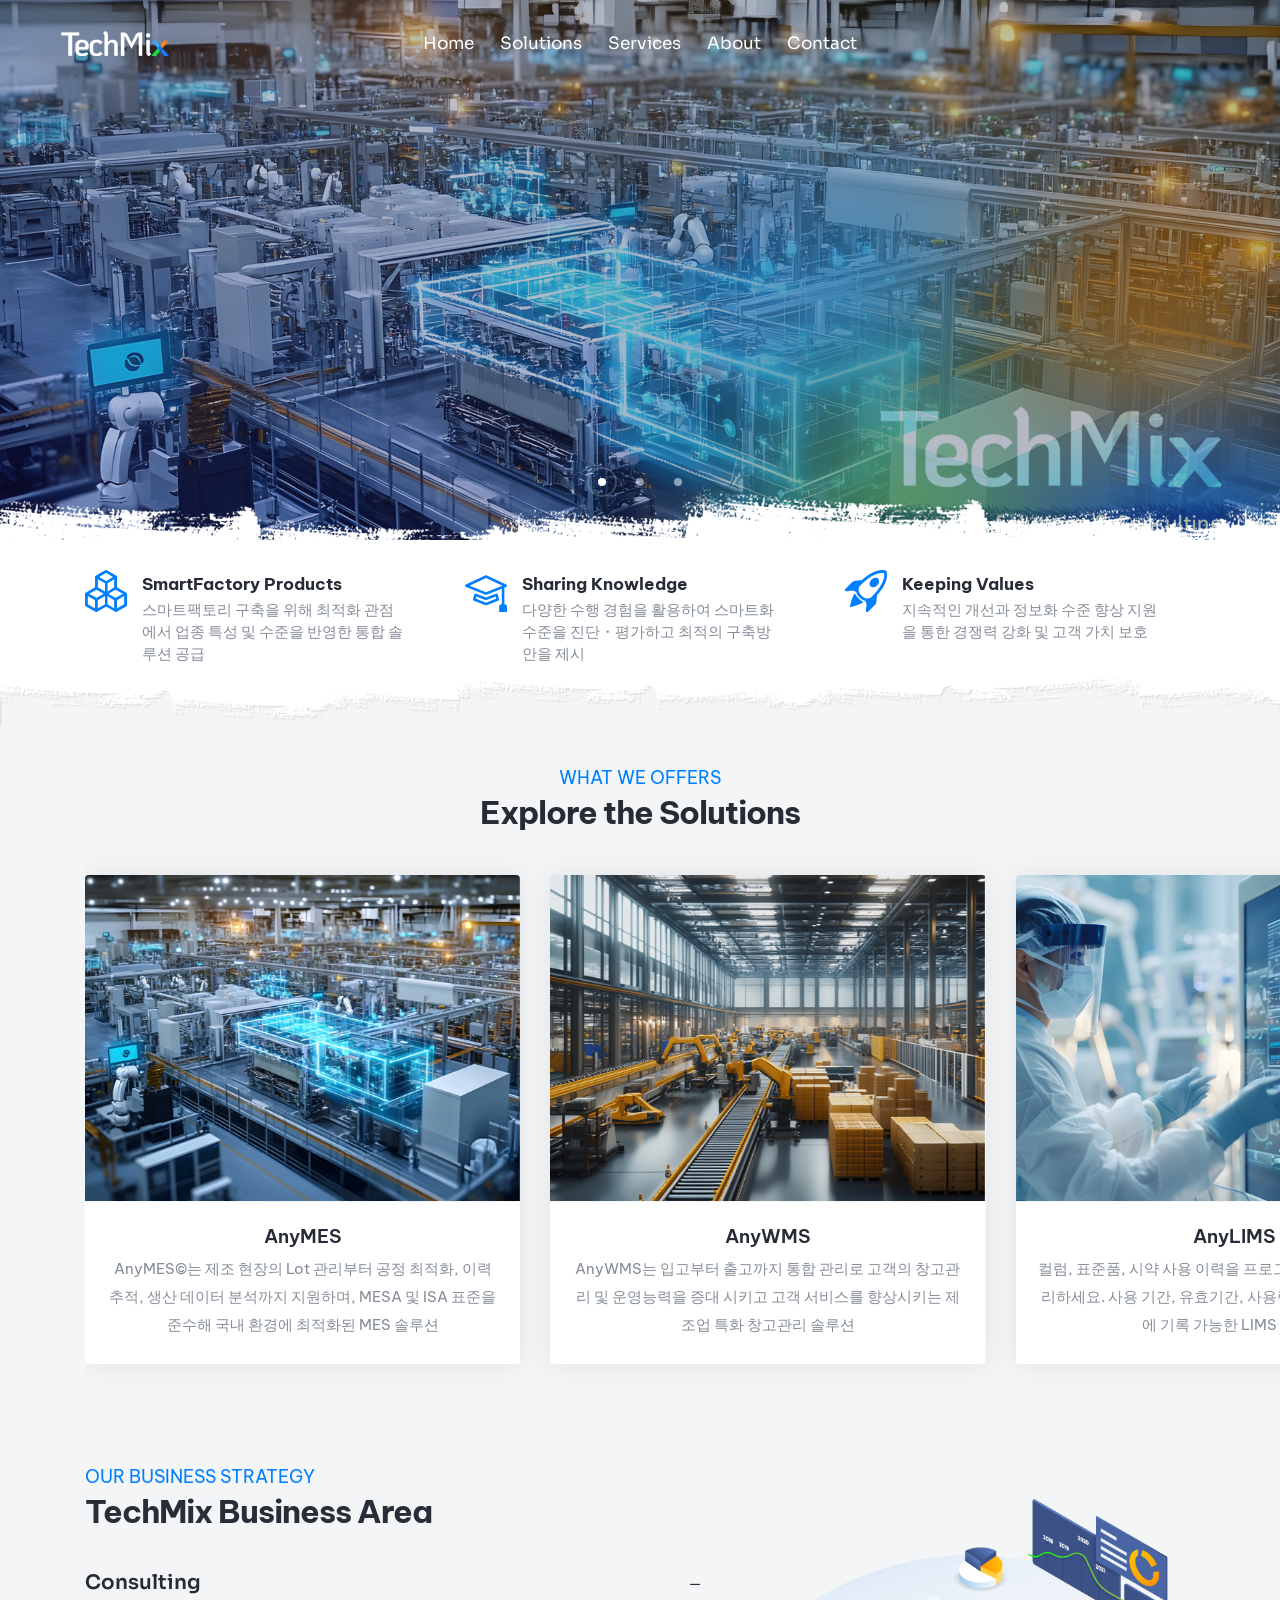
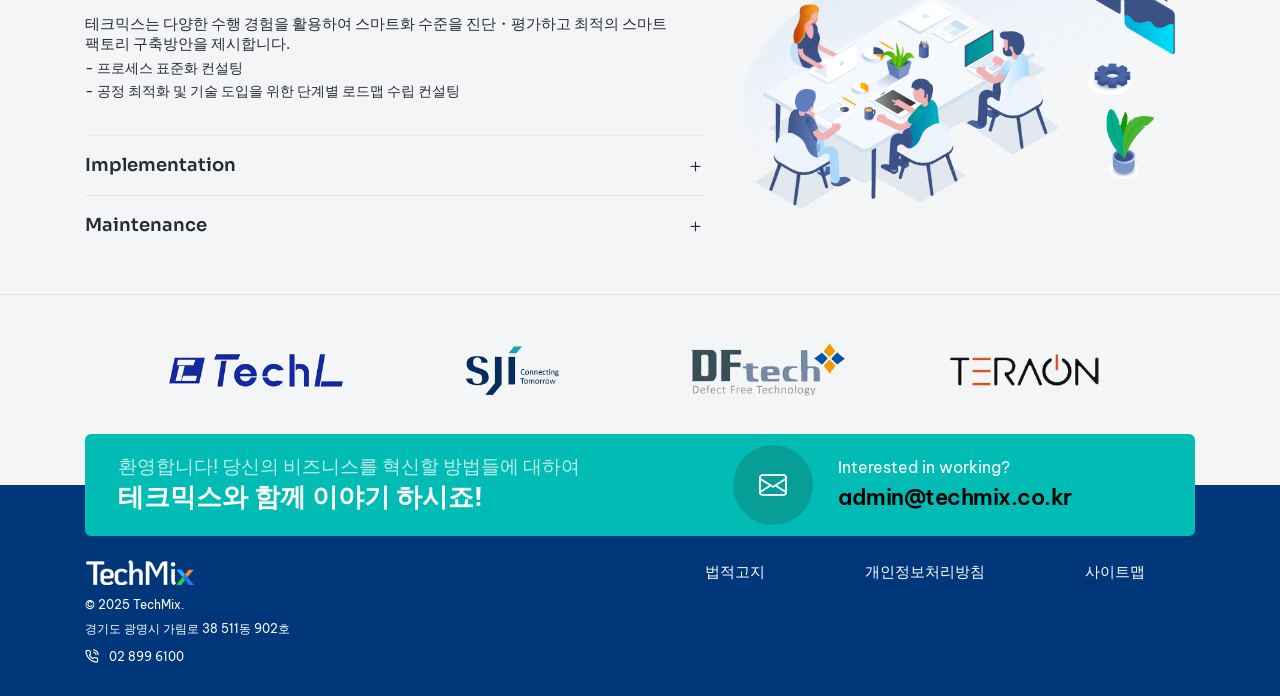
==== commit f7cdbaaa: "update subpage" ====
--- a/index.html
+++ b/index.html
@@ -45,12 +45,12 @@
                         </button>
                         <div class="collapse navbar-collapse" id="navbarNav"> 
                             <ul class="navbar-nav alt-font"> 
-                                <li class="nav-item"><a href="demo-business.html" class="nav-link">Home</a></li>
+                                <li class="nav-item"><a href="/index.html" class="nav-link">Home</a></li>
                                 <li class="nav-item dropdown dropdown-with-icon-style02">
-                                    <a href="demo-business-about.html" class="nav-link">Solutions</a>
+                                    <a href="solutions/anymes.html" class="nav-link">Solutions</a>
                                     <i class="fa-solid fa-angle-down dropdown-toggle" id="navbarDropdownMenuLink" role="button" data-bs-toggle="dropdown" aria-expanded="false"></i>
                                     <ul class="dropdown-menu" aria-labelledby="navbarDropdownMenuLink"> 
-                                        <li><a href="demo-business-services-details.html"><i class="bi bi-laptop"></i>AnyMES</a></li>
+                                        <li><a href="solutions/anymes.html"><i class="bi bi-laptop"></i>AnyMES</a></li>
                                         <li><a href="demo-business-services-details.html"><i class="bi bi-laptop"></i>AnyWMS</a></li>
                                         <li><a href="demo-business-services-details.html"><i class="bi bi-laptop"></i>AnyLIMS</a></li>
                                         <li><a href="demo-business-services-details.html"><i class="bi bi-laptop"></i>AnyBoard</a></li>
--- a/css/techmix.css
+++ b/css/techmix.css
@@ -3,7 +3,7 @@
 ------------------------------------------------------- */
 
 .full-screen {
-  max-height: 70vh;
+  max-height: 60vh;
 }
 .mb-0px{
     margin-bottom:0
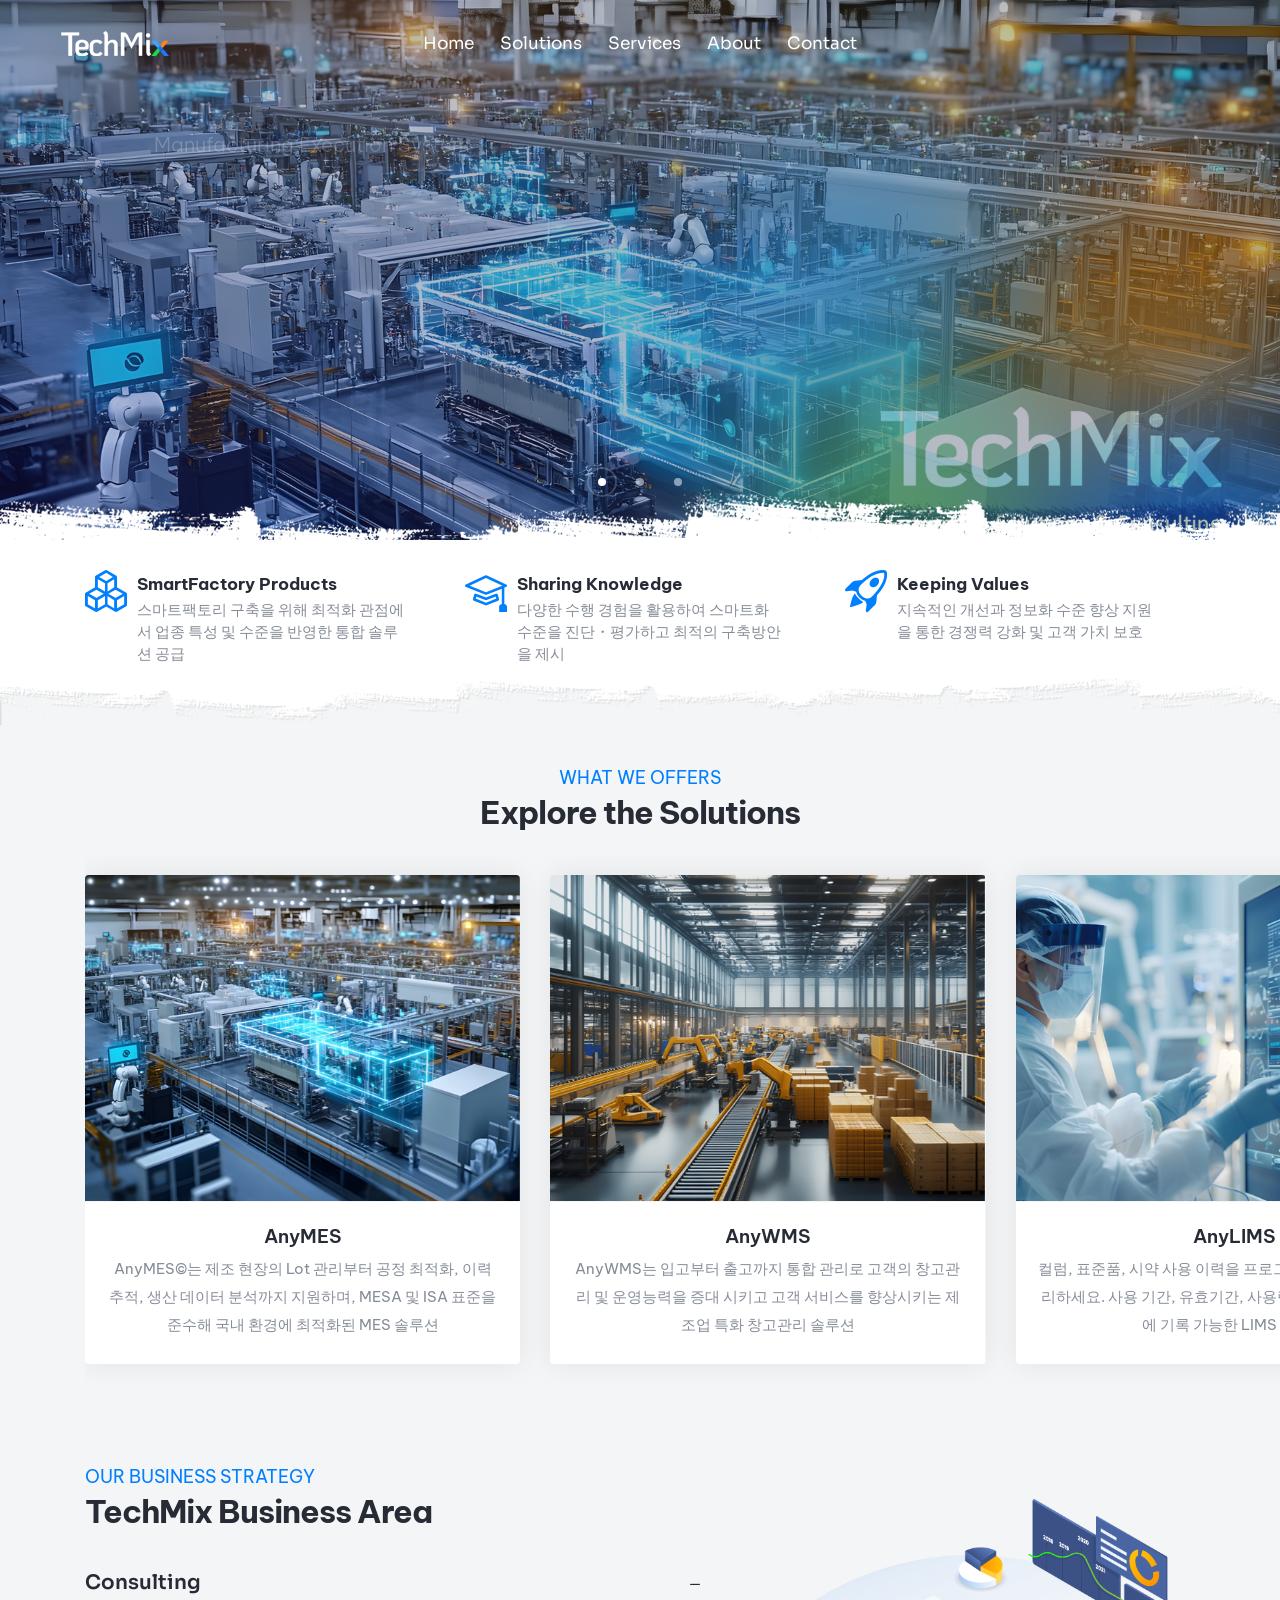
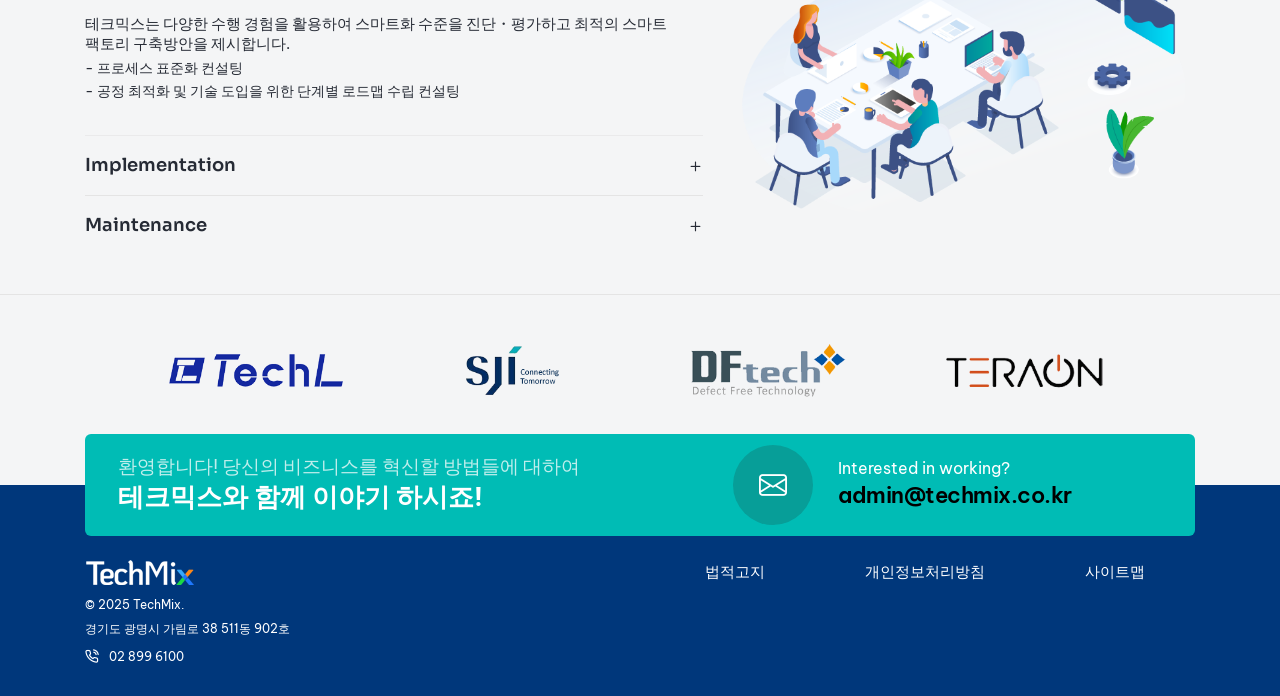
==== commit 7a5c48b4: "anymes update" ====
--- a/index.html
+++ b/index.html
@@ -170,7 +170,7 @@
 
         <!-- start section : 특장점 begin -->
         <section class="position-relative pb-0 pt-0">
-            <div class="w-100 h-70px position-absolute top-minus-60px md-top-minus-50px left-0px" style="background-image:url('images/brush-top.png');z-index:100;"></div>
+            <div class="w-100 h-70px position-absolute top-minus-60px md-top-minus-50px left-0px" style="background-image:url('images/brush-top.png');z-index:10;"></div>
         </section>
         <section class="pt-30px pb-60px overflow-hidden background-position-center-bottom background-size-contain background-no-repeat position-relative pt-0 bg-wh-color" style="background-image:url('images/brush-bottom.png');">
             <div class="container">
--- a/css/style.css
+++ b/css/style.css
@@ -40,7 +40,7 @@
     02. CSS color variable
 ====================================== */
 :root {
-  --base-color: #2946f3;
+  --base-color: #0074ea;
   --white: #ffffff;
   --black: #000000;
   --red: #dc3131;
@@ -226,8 +226,8 @@
   line-height: 2.2rem;
 }
 h6 {
-  font-size: 1.75rem;
-  line-height: 1.95rem;
+  font-size: 1.5rem;
+  line-height: 1.6rem;
 }
 /* Font custom */
 .font-style-italic {
@@ -641,6 +641,9 @@
 }
 .text-Wasabi {
   color: var(--Wasabi);
+}
+.text-medium-slate-blue{
+  color:var(--medium-slate-blue);
 }
 /* Text gradient color */
 .text-gradient-blue-magenta-orange, .text-gradient-light-gray-white, .text-gradient-light-purple-light-orange, .text-gradient-sky-blue-pink, .text-gradient-light-blue-light-turquoise, .text-gradient-fast-blue-purple-light-orange, .text-gradient-light-pink-light-purple, .text-gradient-fast-blue-purple, .text-gradient-pink-orange, .text-gradient-fast-pink-light-yellow, .text-gradient-purple-pink, .text-gradient-light-pink-light-orange {
@@ -3301,6 +3304,9 @@
 .bg-Wasabi {
   background-color: var(--Wasabi);
 }
+.bg-medium-slate-blue{
+  background-color:var(--medium-slate-blue);
+}
 /* Gradient background color */
 .bg-gradient-light-pink-light-orange {
   background-image: linear-gradient(to right top, #ffafbd, #ffb3b4, #ffb7ac, #ffbda5, #ffc3a0);
@@ -7162,6 +7168,7 @@
   animation: hide-animation 0.5s;
   -webkit-border-radius: 0;
   border-radius: 0;
+  z-index:50;
 }
 .navbar .navbar-nav .dropdown .dropdown-menu li:last-child > a {
   padding-bottom: 0;
@@ -11970,7 +11977,7 @@
   text-align: left;
 }
 .feature-box.feature-box-left-icon .feature-box-icon, .feature-box.feature-box-left-icon-middle .feature-box-icon {
-  margin-right: 15px;
+  margin-right: 10px;
 }
 .feature-box.feature-box-left-icon .feature-box-content, .feature-box.feature-box-left-icon-middle .feature-box-content {
   -webkit-box-flex: 1;
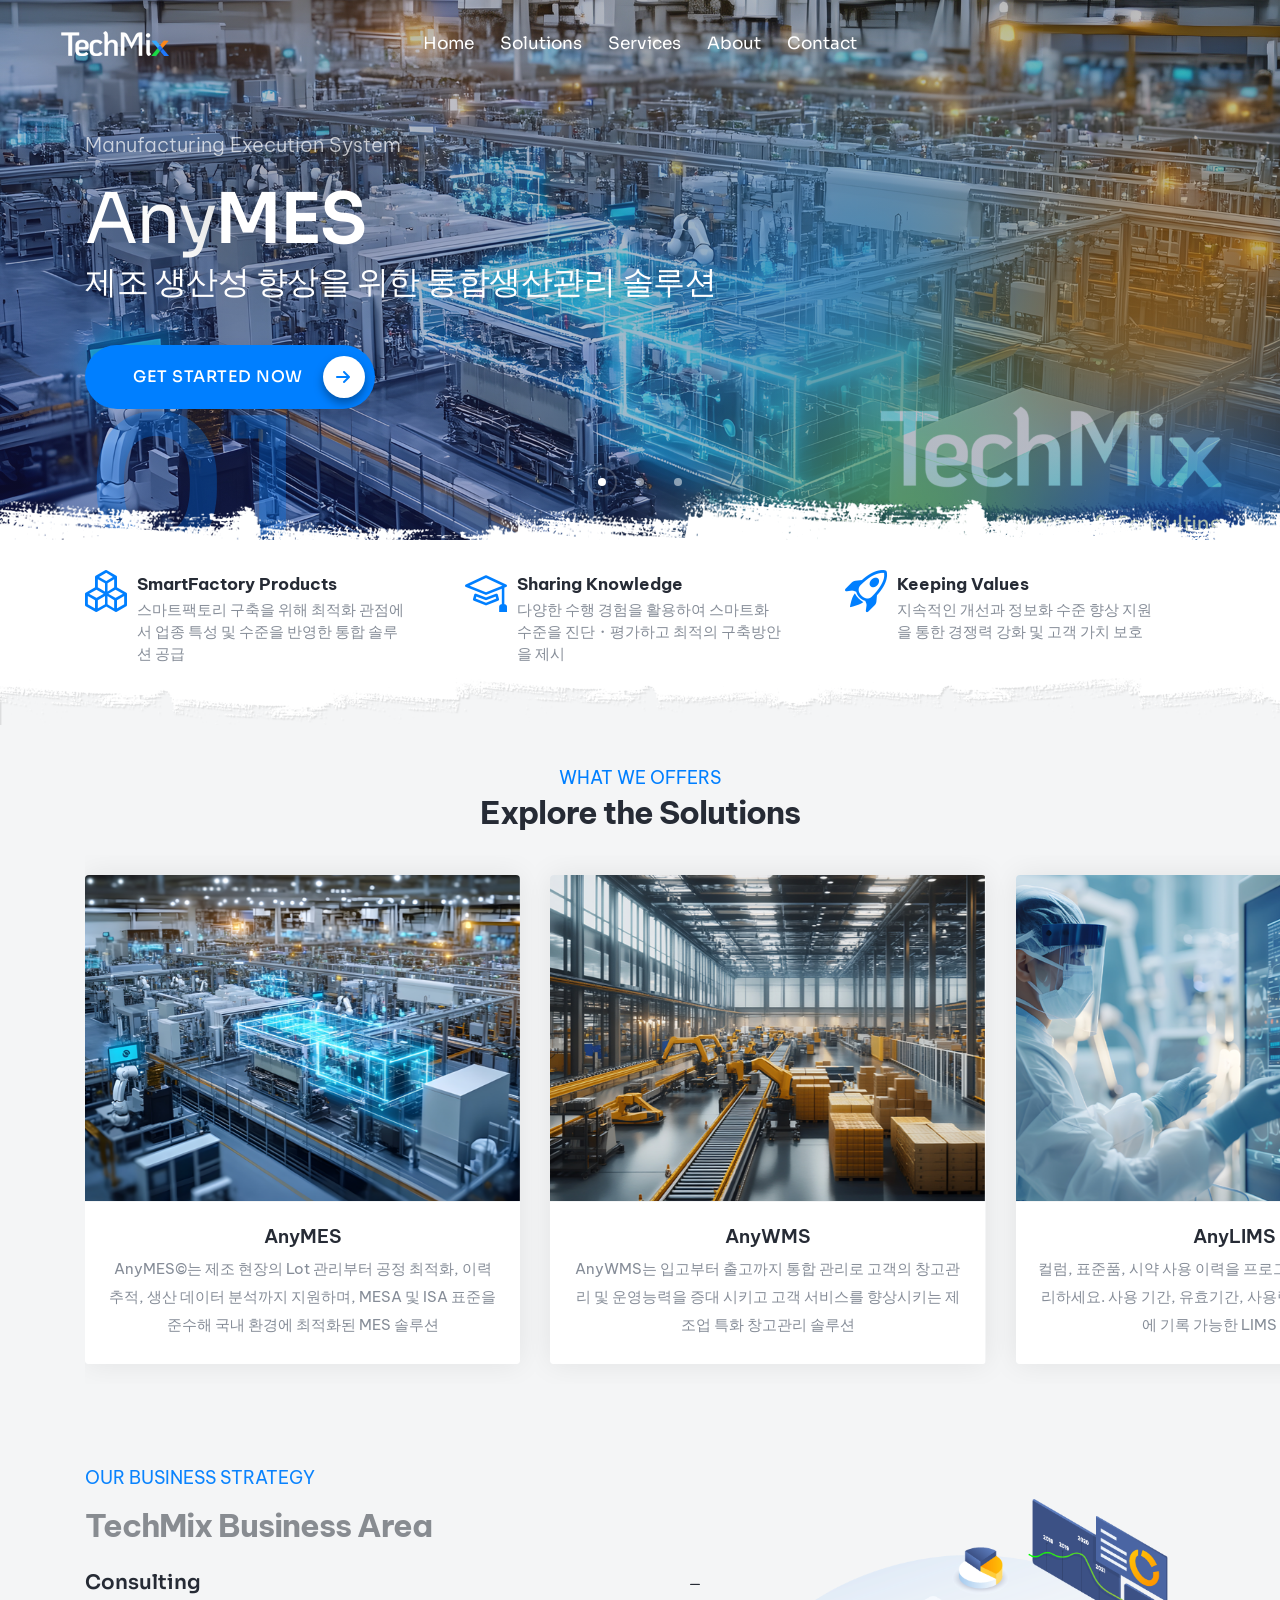
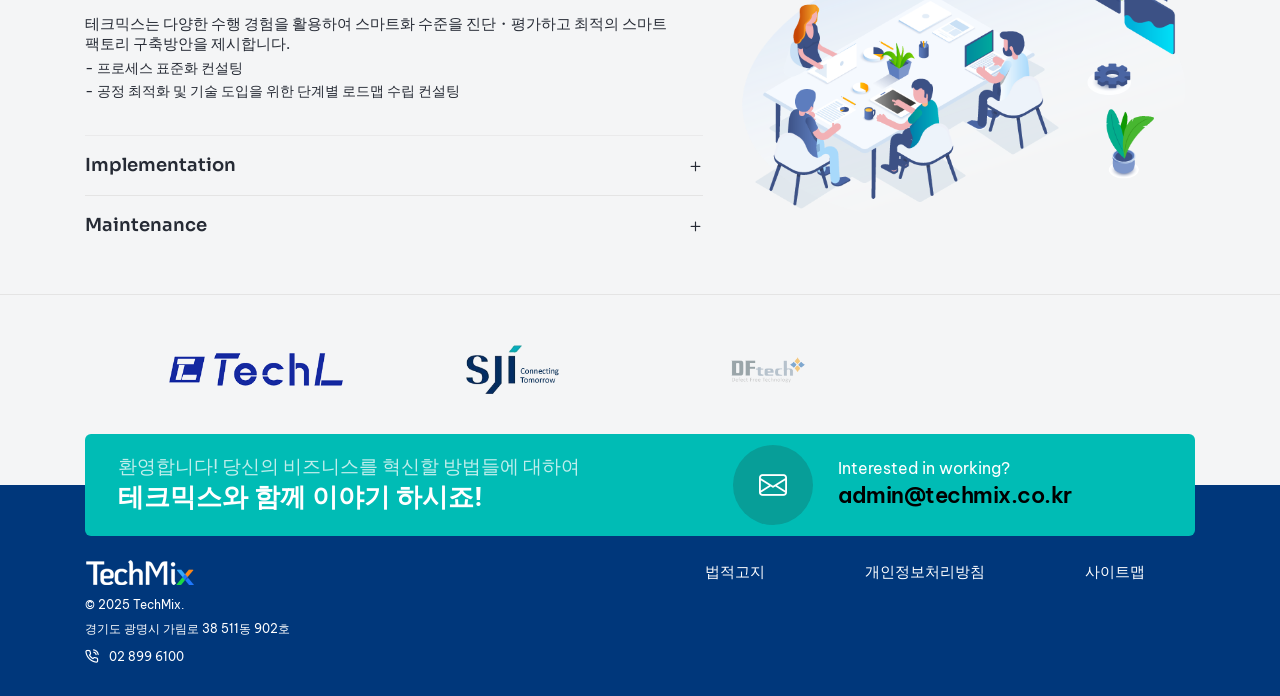
==== commit b38b03f6: "update anywms" ====
--- a/index.html
+++ b/index.html
@@ -51,10 +51,10 @@
                                     <i class="fa-solid fa-angle-down dropdown-toggle" id="navbarDropdownMenuLink" role="button" data-bs-toggle="dropdown" aria-expanded="false"></i>
                                     <ul class="dropdown-menu" aria-labelledby="navbarDropdownMenuLink"> 
                                         <li><a href="solutions/anymes.html"><i class="bi bi-laptop"></i>AnyMES</a></li>
-                                        <li><a href="demo-business-services-details.html"><i class="bi bi-laptop"></i>AnyWMS</a></li>
-                                        <li><a href="demo-business-services-details.html"><i class="bi bi-laptop"></i>AnyLIMS</a></li>
-                                        <li><a href="demo-business-services-details.html"><i class="bi bi-laptop"></i>AnyBoard</a></li>
-                                        <li><a href="demo-business-services-details.html"><i class="bi bi-laptop"></i>AnyQIII</a></li>
+                                        <li><a href="solutions/anywms.html"><i class="bi bi-laptop"></i>AnyWMS</a></li>
+                                        <li><a href="solutions/anylims.html"><i class="bi bi-laptop"></i>AnyLIMS</a></li>
+                                        <li><a href="solutions/anyboard.html"><i class="bi bi-laptop"></i>AnyBoard</a></li>
+                                        <li><a href="solutions/anyq3.html"><i class="bi bi-laptop"></i>AnyQIII</a></li>
                                     </ul>
                                 </li>
                                 <li class="nav-item dropdown dropdown-with-icon-style02">
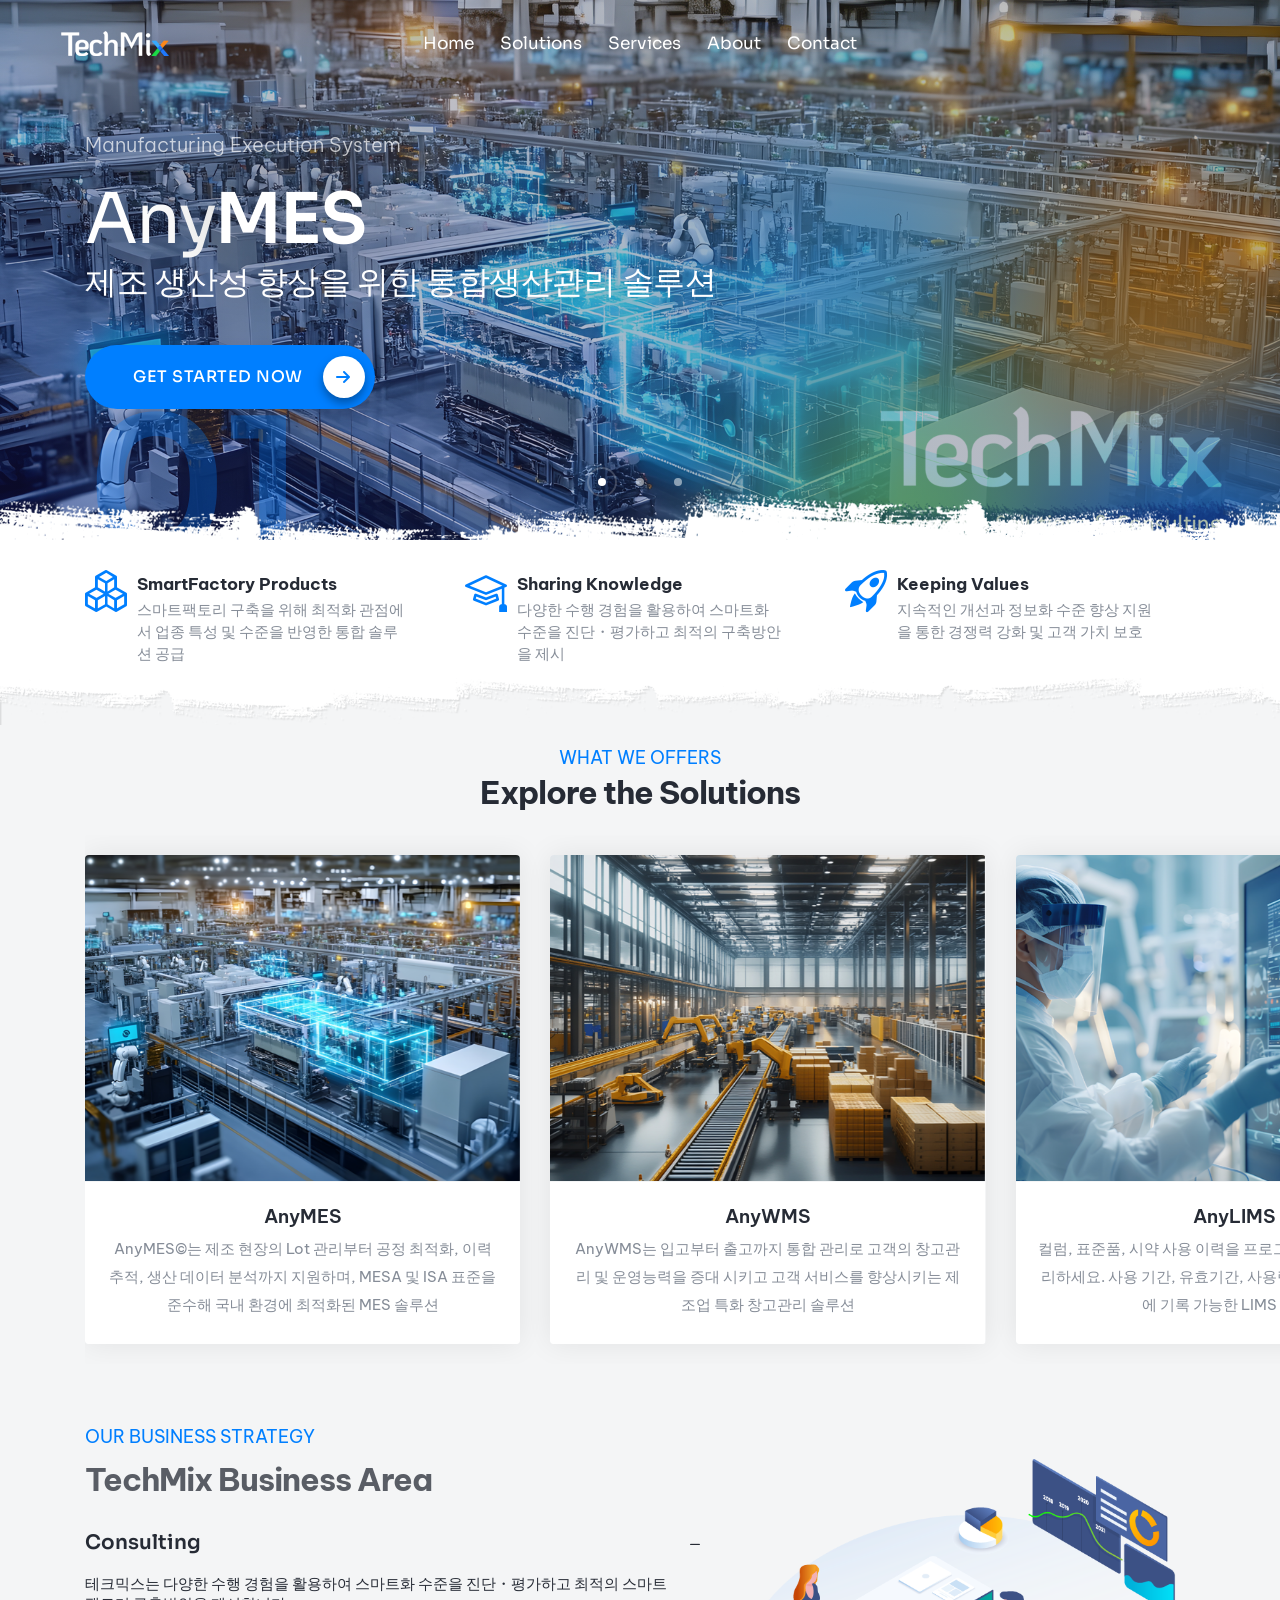
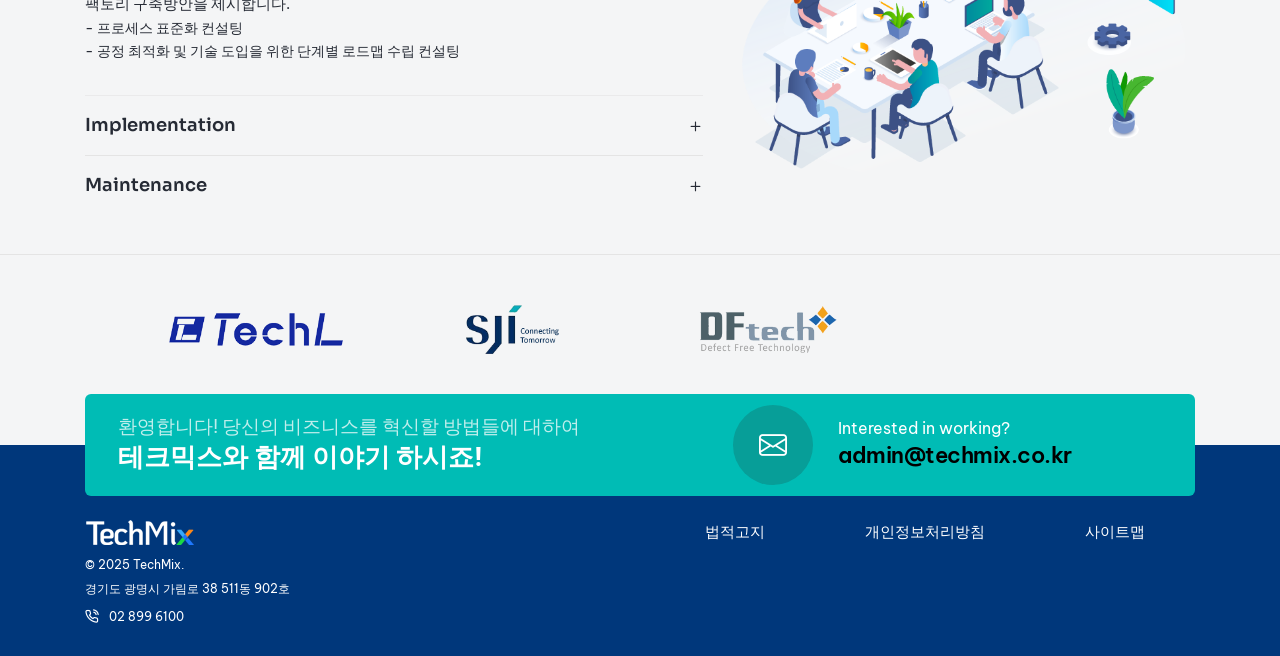
==== commit 42bfded3: "update service" ====
--- a/index.html
+++ b/index.html
@@ -58,11 +58,11 @@
                                     </ul>
                                 </li>
                                 <li class="nav-item dropdown dropdown-with-icon-style02">
-                                    <a href="demo-business-services.html" class="nav-link">Services</a>
+                                    <a href="services/bizarea.html" class="nav-link">Services</a>
                                     <i class="fa-solid fa-angle-down dropdown-toggle" id="navbarDropdownMenuLink" role="button" data-bs-toggle="dropdown" aria-expanded="false"></i>
                                     <ul class="dropdown-menu" aria-labelledby="navbarDropdownMenuLink"> 
-                                        <li><a href="demo-business-services-details.html"><i class="bi bi-boxes"></i>사업분야</a></li>
-                                        <li><a href="demo-business-services-details.html"><i class="bi bi-boxes"></i>사업실적</a></li>
+                                        <li><a href="services/bizarea.html"><i class="bi bi-boxes"></i>사업분야</a></li>
+                                        <li><a href="services/bizarea.html"><i class="bi bi-boxes"></i>사업실적</a></li>
                                     </ul>
                                 </li>
                                 <li class="nav-item dropdown dropdown-with-icon-style02">
--- a/css/style.css
+++ b/css/style.css
@@ -101,20 +101,20 @@
   -webkit-font-smoothing: antialiased;
 }
 section {
-  padding-top: 50px;
-  padding-bottom: 50px;
+  padding-top: 30px;
+  padding-bottom: 30px;
 }
 section.half-section {
   padding-top: 25px;
   padding-bottom: 25px;
 }
 section.big-section {
-  padding-top: 50px;
-  padding-bottom: 50px;
+  padding-top: 30px;
+  padding-bottom: 30px;
 }
 section.extra-big-section {
-  padding-top: 50px;
-  padding-bottom: 50px;
+  padding-top: 30px;
+  padding-bottom: 30px;
 }
 img {
   max-width: 100%;
--- a/css/responsive.css
+++ b/css/responsive.css
@@ -27,7 +27,7 @@
 }
 @media (max-width: 1600px) {
   section {
-    padding-top: 40px;
+    padding-top: 20px;
     padding-bottom: 40px;
   }
   section.big-section {
@@ -35,7 +35,7 @@
     padding-bottom: 20px;
   }
   section.extra-big-section {
-    padding-top: 40px;
+    padding-top: 20px;
     padding-bottom: 40px;
   }
 }
@@ -81,7 +81,7 @@
     font-size: 12px;
   }
   section {
-    padding-top: 50px;
+    padding-top: 30px;
     padding-bottom: 50px;
   }
   section.half-section {
@@ -89,11 +89,11 @@
     padding-bottom: 40px;
   }
   section.big-section {
-    padding-top: 50px;
+    padding-top: 30px;
     padding-bottom: 50px;
   }
   section.extra-big-section {
-    padding-top: 50px;
+    padding-top: 30px;
     padding-bottom: 50px;
   }
   .row.sm-gutter-very-small {
--- a/css/techmix.css
+++ b/css/techmix.css
@@ -7,6 +7,9 @@
 }
 .mb-0px{
     margin-bottom:0
+}
+.p-10px{
+    padding-top:10px !important
 }
 .primary-bg-color{
     background-color: #F4F5F6;
@@ -19,4 +22,14 @@
 }
 .opacity75{
     opacity: 75%;
+}
+table{
+    width:100%
+}
+.biztrack-box{
+    background-color: #fff;
+    box-shadow: 0 0 10px rgba(23, 23, 23, 0.15)
+}
+.biztrack-box img{
+    max-width: 130px;
 }
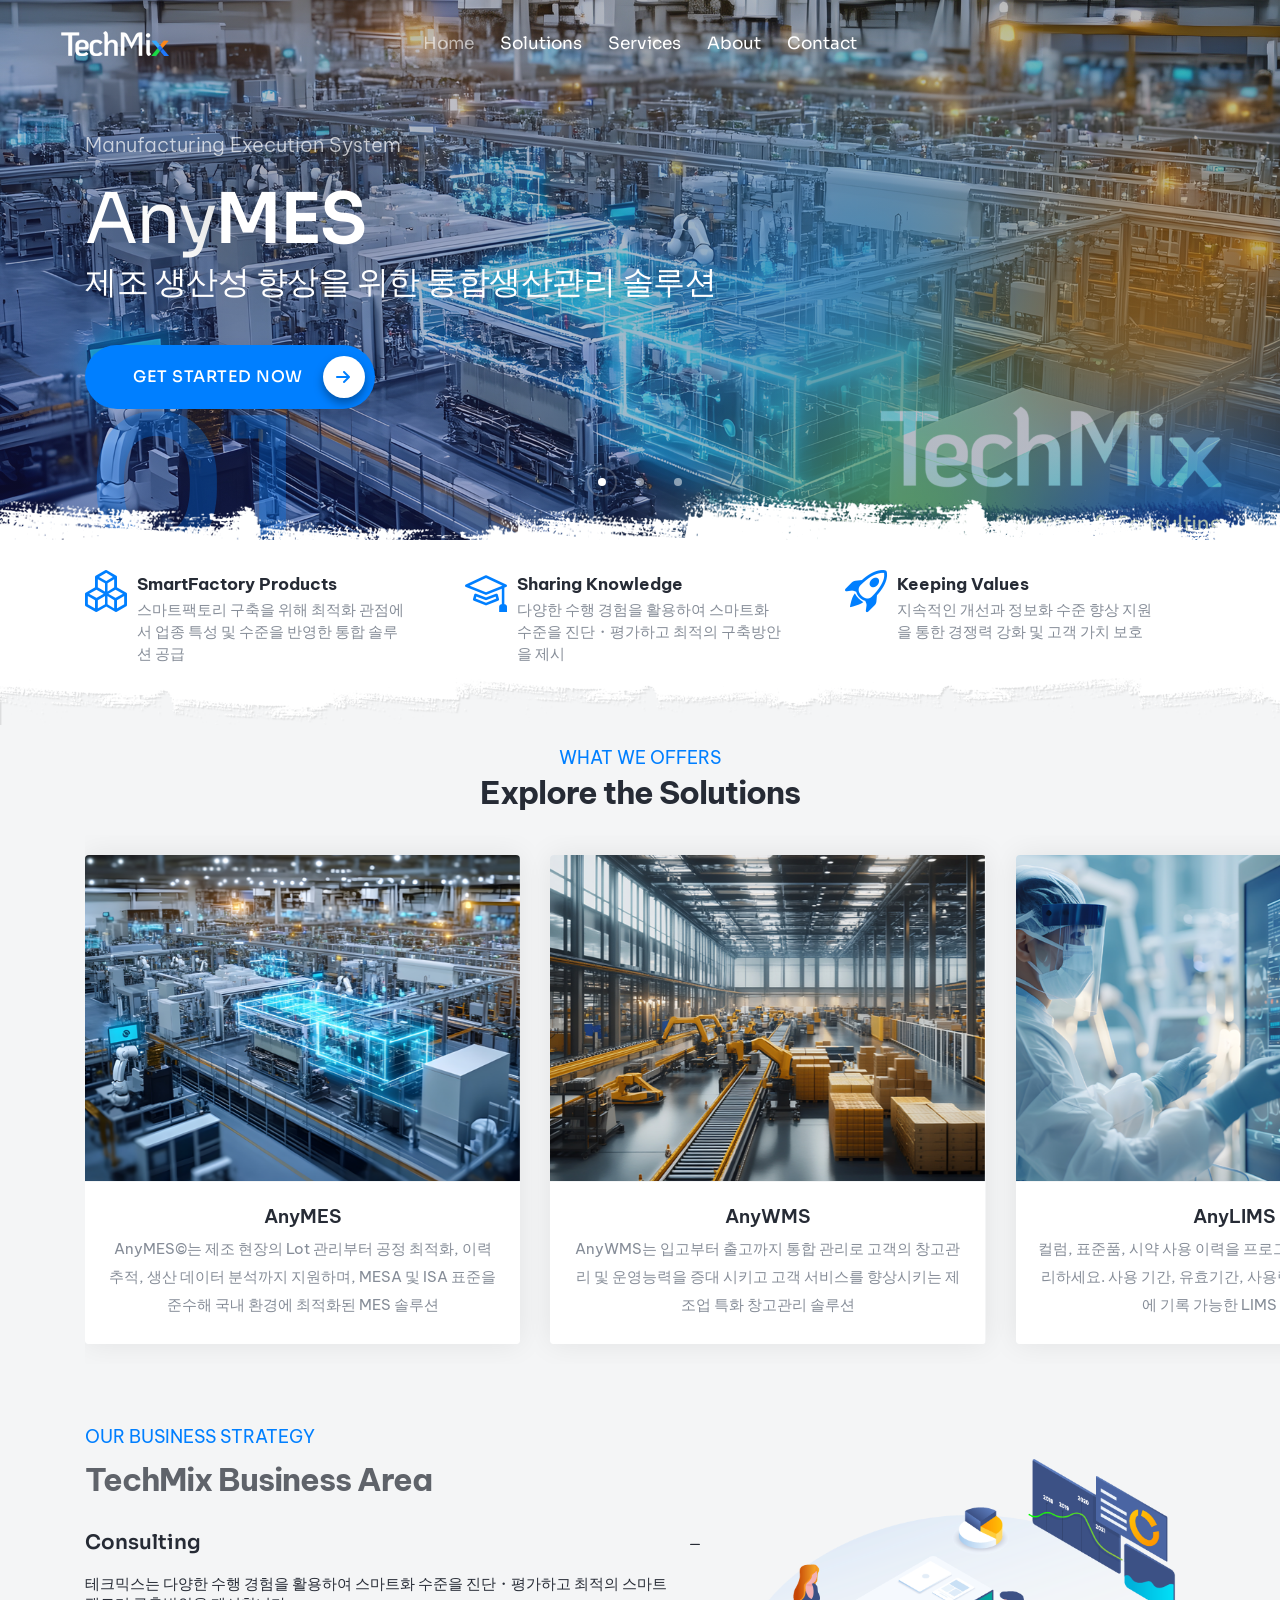
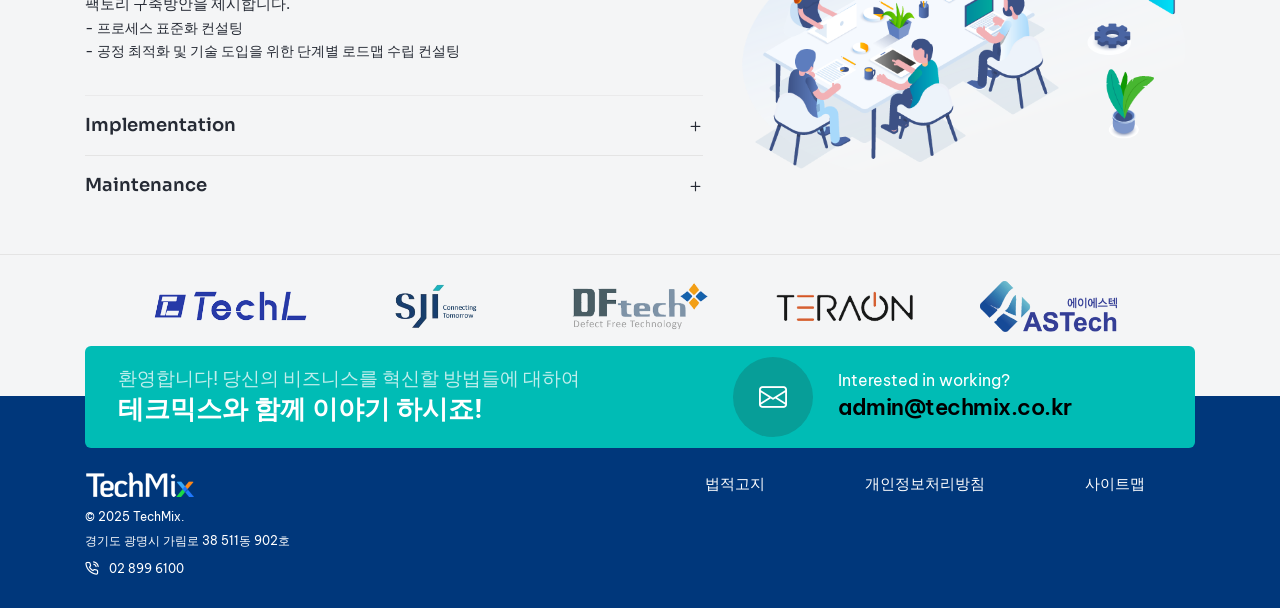
==== commit 5e5c1174: "add about" ====
--- a/index.html
+++ b/index.html
@@ -30,7 +30,7 @@
             <nav class="navbar navbar-expand-lg header-transparent bg-transparent header-reverse" data-header-hover="light">
                 <div class="container-fluid">
                     <div class="col-auto col-xxl-3 col-lg-2 me-lg-0 me-auto">
-                        <a class="navbar-brand" href="demo-business.html">
+                        <a class="navbar-brand" href="index.html">
                             <img src="images/demo-business-logo-white.png" data-at2x="images/demo-business-logo-white@2x.png" alt="" class="default-logo">
                             <img src="images/demo-business-logo-black.png" data-at2x="images/demo-business-logo-black@2x.png" alt="" class="alt-logo">
                             <img src="images/demo-business-logo-black.png" data-at2x="images/demo-business-logo-black@2x.png" alt="" class="mobile-logo"> 
@@ -45,7 +45,7 @@
                         </button>
                         <div class="collapse navbar-collapse" id="navbarNav"> 
                             <ul class="navbar-nav alt-font"> 
-                                <li class="nav-item"><a href="/index.html" class="nav-link">Home</a></li>
+                                <li class="nav-item"><a href="index.html" class="nav-link">Home</a></li>
                                 <li class="nav-item dropdown dropdown-with-icon-style02">
                                     <a href="solutions/anymes.html" class="nav-link">Solutions</a>
                                     <i class="fa-solid fa-angle-down dropdown-toggle" id="navbarDropdownMenuLink" role="button" data-bs-toggle="dropdown" aria-expanded="false"></i>
@@ -66,14 +66,16 @@
                                     </ul>
                                 </li>
                                 <li class="nav-item dropdown dropdown-with-icon-style02">
-                                    <a href="demo-business-clients.html" class="nav-link">About</a>
+                                    <a href="about/about.html" class="nav-link">About</a>
                                     <i class="fa-solid fa-angle-down dropdown-toggle" id="navbarDropdownMenuLink" role="button" data-bs-toggle="dropdown" aria-expanded="false"></i>
                                     <ul class="dropdown-menu" aria-labelledby="navbarDropdownMenuLink"> 
-                                        <li><a href="demo-business-services-details.html"><i class="bi bi-buildings"></i>회사개요</a></li>
-                                        <li><a href="demo-business-services-details.html"><i class="bi bi-buildings"></i>공지사항</a></li>
+                                        <li><a href="about/about.html"><i class="bi bi-buildings"></i>회사개요</a></li>
+                                        <li><a href="about/why.html"><i class="bi bi-buildings"></i>Why TechMix?</a></li>
+                                        <li><a href="about/clients.html"><i class="bi bi-buildings"></i>고객사</a></li>
+                                        <li><a href="about/notice.html"><i class="bi bi-buildings"></i>공지사항</a></li>
                                     </ul>
                                 </li>
-                                <li class="nav-item"><a href="demo-business-pricing.html" class="nav-link">Contact</a></li>
+                                <li class="nav-item"><a href="contact/contact.html" class="nav-link">Contact</a></li>
                             </ul>
                         </div>
                     </div>
@@ -108,7 +110,7 @@
                                         </div>
                                         <h1 class="alt-font w-90 xl-w-100 text-shadow-double-large ls-minus-2px mb-10px">Any<span class="fw-600">MES</span></h1>
                                         <h5>제조 생산성 향상을 위한 통합생산관리 솔루션</h5>
-                                        <a href="index.html" target="_blank" class="btn btn-extra-large btn-rounded with-rounded btn-base-color btn-box-shadow box-shadow-extra-large mt-20px sm-mt-0">Get started now<span class="bg-white text-base-color"><i class="fas fa-arrow-right"></i></span></a>
+                                        <a href="solutions/anymes.html" target="_blank" class="btn btn-extra-large btn-rounded with-rounded btn-base-color btn-box-shadow box-shadow-extra-large mt-20px sm-mt-0">Get started now<span class="bg-white text-base-color"><i class="fas fa-arrow-right"></i></span></a>
                                     </div>
                                 </div>
                                 <div class="position-absolute bottom-minus-45px" data-anime='{ "translateY": [150, 0], "opacity": [0,1], "duration": 600, "delay": 0, "staggervalue": 300, "easing": "easeOutQuad" }'><span class="alt-font number text-base-color opacity-3 fs-190 fw-600 ls-minus-5px">01</span></div>
@@ -128,7 +130,7 @@
                                         </div>
                                         <h1 class="alt-font w-90 xl-w-100 text-shadow-double-large ls-minus-2px mb-10px">Any<span class="fw-600">WMS</span></h1> 
                                         <h5>현명한 물류관리를 위한 통합창고관리 솔루션</h5>
-                                        <a href="index.html" target="_blank" class="btn btn-extra-large btn-rounded with-rounded btn-base-color btn-box-shadow box-shadow-extra-large mt-20px sm-mt-0">Get started now<span class="bg-white text-base-color"><i class="fa-solid fa-arrow-right"></i></span></a>
+                                        <a href="solutions/anywms.html" target="_blank" class="btn btn-extra-large btn-rounded with-rounded btn-base-color btn-box-shadow box-shadow-extra-large mt-20px sm-mt-0">Get started now<span class="bg-white text-base-color"><i class="fa-solid fa-arrow-right"></i></span></a>
                                     </div>
                                     <div class="position-absolute bottom-minus-45px" data-anime='{ "translateY": [150, 0], "opacity": [0,1], "duration": 600, "delay": 0, "staggervalue": 300, "easing": "easeOutQuad" }'><span class="alt-font number text-base-color opacity-3 fs-190 fw-600 ls-minus-5px">02</span></div>
                                 </div>
@@ -148,7 +150,7 @@
                                         </div>
                                         <h1 class="alt-font w-90 xl-w-100 text-shadow-double-large ls-minus-2px mb-10px">Any<span class="fw-600">LIMS</span></h1>
                                         <h5>데이터 관리가 곧 연구의 경쟁력!</h5>
-                                        <a href="index.html" target="_blank" class="btn btn-extra-large btn-rounded with-rounded btn-base-color btn-box-shadow box-shadow-extra-large mt-20px sm-mt-0">Get started now<span class="bg-white text-base-color"><i class="fa-solid fa-arrow-right"></i></span></a>
+                                        <a href="solutions/anylims.html" target="_blank" class="btn btn-extra-large btn-rounded with-rounded btn-base-color btn-box-shadow box-shadow-extra-large mt-20px sm-mt-0">Get started now<span class="bg-white text-base-color"><i class="fa-solid fa-arrow-right"></i></span></a>
                                     </div>
                                     <div class="position-absolute bottom-minus-45px" data-anime='{ "translateY": [150, 0], "opacity": [0,1], "duration": 600, "delay": 0, "staggervalue": 300, "easing": "easeOutQuad" }'><span class="alt-font number text-base-color opacity-3 fs-190 fw-600 ls-minus-5px">03</span></div>
                                 </div>
@@ -242,7 +244,7 @@
                                             </div>
                                             <div class="bg-white text-center">
                                                 <div class="ps-20px pe-20px pt-20px pb-25px sm-p-15px sm-pb-20">
-                                                    <a href="#" class="d-inline-block fs-19 primary-font fw-600 text-dark-gray mb-5px">AnyMES</a>
+                                                    <a href="solutions/anymes.html" class="d-inline-block fs-19 primary-font fw-600 text-dark-gray mb-5px">AnyMES</a>
                                                     <p>AnyMES©는 제조 현장의 Lot 관리부터 공정 최적화, 이력 추적, 생산 데이터 분석까지 지원하며, MESA 및 ISA 표준을 준수해 국내 환경에 최적화된 MES 솔루션</p>
                                                 </div> 
                                             </div>
@@ -257,7 +259,7 @@
                                             </div>
                                             <div class="bg-white text-center">
                                                 <div class="ps-20px pe-20px pt-20px pb-25px sm-p-15px sm-pb-20">
-                                                    <a href="#" class="d-inline-block fs-19 primary-font fw-600 text-dark-gray mb-5px">AnyWMS</a>
+                                                    <a href="solutions/anywms.html" class="d-inline-block fs-19 primary-font fw-600 text-dark-gray mb-5px">AnyWMS</a>
                                                     <p>AnyWMS는 입고부터 출고까지 통합 관리로 고객의 창고관리 및 운영능력을 증대 시키고 고객 서비스를 향상시키는 제조업 특화 창고관리 솔루션</p>
                                                 </div> 
                                             </div>
@@ -272,7 +274,7 @@
                                             </div>
                                             <div class="bg-white text-center">
                                                 <div class="ps-20px pe-20px pt-20px pb-25px sm-p-15px sm-pb-20">
-                                                    <a href="#" class="d-inline-block fs-19 primary-font fw-600 text-dark-gray mb-5px">AnyLIMS</a>
+                                                    <a href="solutions/anylims.html" class="d-inline-block fs-19 primary-font fw-600 text-dark-gray mb-5px">AnyLIMS</a>
                                                     <p>컬럼, 표준품, 시약 사용 이력을 프로그램으로 효율적으로 관리하세요. 사용 기간, 유효기간, 사용량, 사용 목적까지 한눈에 기록 가능한 LIMS 솔루션</p>
                                                 </div> 
                                             </div>
@@ -287,7 +289,7 @@
                                             </div>
                                             <div class="bg-white text-center">
                                                 <div class="ps-20px pe-20px pt-20px pb-25px sm-p-15px sm-pb-20">
-                                                    <a href="#" class="d-inline-block fs-19 primary-font fw-600 text-dark-gray mb-5px">AnyBOARD</a>
+                                                    <a href="solutions/anyboard.html" class="d-inline-block fs-19 primary-font fw-600 text-dark-gray mb-5px">AnyBOARD</a>
                                                     <p>기업의 각종 관리 정보의 효과적인 가시화를 위한 전문 솔루션으로 리소스와 작업 공정, 자재 현황 나아가 흐름 이해와 예측이 가능한 모니터링 시스템</p>
                                                 </div> 
                                             </div>
@@ -302,7 +304,7 @@
                                             </div>
                                             <div class="bg-white text-center">
                                                 <div class="ps-20px pe-20px pt-20px pb-25px sm-p-15px sm-pb-20">
-                                                    <a href="#" class="d-inline-block fs-19 primary-font fw-600 text-dark-gray mb-5px">AnyQIII</a>
+                                                    <a href="solutions/anyq3.html" class="d-inline-block fs-19 primary-font fw-600 text-dark-gray mb-5px">AnyQIII</a>
                                                     <p>QIII에서 측정한 데이터를 주기적 또는 필요 시점에 측정 데이터를 수집하여 DB화 하여 분석보고서 자료를 제공하고, MES 등 타시스템을 실시간 데이터 연동</p>
                                                 </div> 
                                             </div>
@@ -403,26 +405,41 @@
 
         <!-- start section : 고객사 begin -->
         <section class="ps-12 pe-12 xl-ps-10 xl-pe-10 lg-ps-3 lg-pe-3 half-section border-top border-color-extra-medium-gray" id="down-section">
-            <div class="container-fluid"> 
-                <div class="row row-cols-1 row-cols-md-4 row-cols-sm-2 clients-style-06" data-anime='{ "el": "childs", "scale": [0,1], "opacity": [0,1], "duration": 300, "delay": 0, "staggervalue": 200, "easing": "easeOutQuad" }'>
+            <div class="container"> 
+                <div class="row row-cols-1 row-cols-lg-5 row-cols-md-3 clients-style-04 justify-content-center" data-anime='{"opacity": [0,1], "duration": 400, "delay": 300, "staggervalue": 300, "easing": "easeOutQuad" }'>
                     <!-- start client item -->
-                    <div class="col client-box text-center pt-2 pb-2 sm-pt-2 sm-pb-2">
-                        <a href="#"><img src="images/company-1.png" class="h-60px md-h-40px sm-h-60px" alt=""></a>
+                    <div class="col text-center transition-inner-all lg-mb-30px">
+                        <div class="client-box">
+                            <a href="services/biztrack.html"><img src="images/company-1.png" alt="" /></a>
+                        </div>
                     </div>
                     <!-- end client item -->
                     <!-- start client item -->
-                    <div class="col client-box text-center pt-2 pb-2 sm-pt-2 sm-pb-2">
-                        <a href="#"><img src="images/company-2.png" class="h-60px md-h-40px sm-h-60px" alt="" /></a>
+                    <div class="col text-center transition-inner-all lg-mb-30px">
+                        <div class="client-box">
+                            <a href="services/biztrack.html"><img src="images/company-2.png" alt="" /></a>
+                        </div>
                     </div>
                     <!-- end client item -->
                     <!-- start client item -->
-                    <div class="col client-box text-center pt-2 pb-2 sm-pt-2 sm-pb-2">
-                        <a href="#"><img src="images/company-3.png" class="h-60px md-h-40px sm-h-60px" alt="" /></a>
+                    <div class="col text-center transition-inner-all lg-mb-30px">
+                        <div class="client-box">
+                            <a href="services/biztrack.html"><img src="images/company-3.png" alt="" /></a>
+                        </div>
                     </div>
                     <!-- end client item -->
                     <!-- start client item -->
-                    <div class="col client-box text-center pt-2 pb-2 sm-pt-2 sm-pb-2">
-                        <a href="#"><img src="images/company-4.png" class="h-60px md-h-40px sm-h-60px" alt="" /></a>
+                    <div class="col text-center transition-inner-all sm-mb-30px">
+                        <div class="client-box">
+                            <a href="services/biztrack.html"><img src="images/company-4.png" alt="" /></a>
+                        </div>
+                    </div>
+                    <!-- end client item -->
+                    <!-- start client item -->
+                    <div class="col text-center transition-inner-all">
+                        <div class="client-box">
+                            <a href="services/biztrack.html"><img src="images/company-5.png" alt="" /></a>
+                        </div>
                     </div>
                     <!-- end client item -->
                 </div>
@@ -455,7 +472,7 @@
                 <div class="row justify-content-center">
                     <!-- start footer column -->
                     <div class="col-lg-6 col-sm-6 last-paragraph-no-margin order-5 order-sm-4 order-lg-1 text-center text-sm-start">
-                        <a href="demo-business.html" class="footer-logo mb-10px d-block d-lg-inline-block"><img src="images/demo-business-logo-white.png" data-at2x="images/demo-business-logo-white@2x.png" alt=""></a>
+                        <a href="index.html" class="footer-logo mb-10px d-block d-lg-inline-block"><img src="images/demo-business-logo-white.png" data-at2x="images/demo-business-logo-white@2x.png" alt=""></a>
                         <p class="lh-18 fs-12 text-white mb-0px">&COPY;  2025 TechMix.</p>
                         <p class="w-90 sm-w-100 d-inline-block mb-0px fs-12 lh-18 text-white">경기도 광명시 가림로 38 511동 902호</p>
                         <div><i class="feather icon-feather-phone-call icon-very-small text-white me-10px"></i><a href="tel:28996100" class="text-white fs-12 lh-22">02 899 6100</a></div>
@@ -463,13 +480,13 @@
                     <!-- end footer column -->
                     <!-- start footer column -->
                     <div class="col-7 col-lg-2 col-sm-4 md-mb-20px sm-mb-5px order-2 order-lg-3 text-center">
-                        <a href="demo-business-services.html"><span class="alt-font d-block text-white mb-0px">법적고지</span></a>
+                        <a href="index.html"><span class="alt-font d-block text-white mb-0px">법적고지</span></a>
                     </div>
                     <div class="col-7 col-lg-2 col-sm-4 md-mb-20px sm-mb-5px order-2 order-lg-3 text-center">
-                        <a href="demo-business-services.html"><span class="alt-font d-block text-white mb-0px">개인정보처리방침</span></a>
+                        <a href="index.html"><span class="alt-font d-block text-white mb-0px">개인정보처리방침</span></a>
                     </div>
                     <div class="col-7 col-lg-2 col-sm-4 md-mb-20px sm-mb-5px order-2 order-lg-3 text-center">
-                        <a href="demo-business-services.html"><span class="alt-font d-block text-white mb-0px">사이트맵</span></a>
+                        <a href="index.html"><span class="alt-font d-block text-white mb-0px">사이트맵</span></a>
                     </div>
                     <!-- end footer column -->
                 </div>
--- a/css/techmix.css
+++ b/css/techmix.css
@@ -32,4 +32,7 @@
 }
 .biztrack-box img{
     max-width: 130px;
+}
+.client-box img{
+    max-width: 90%;
 }
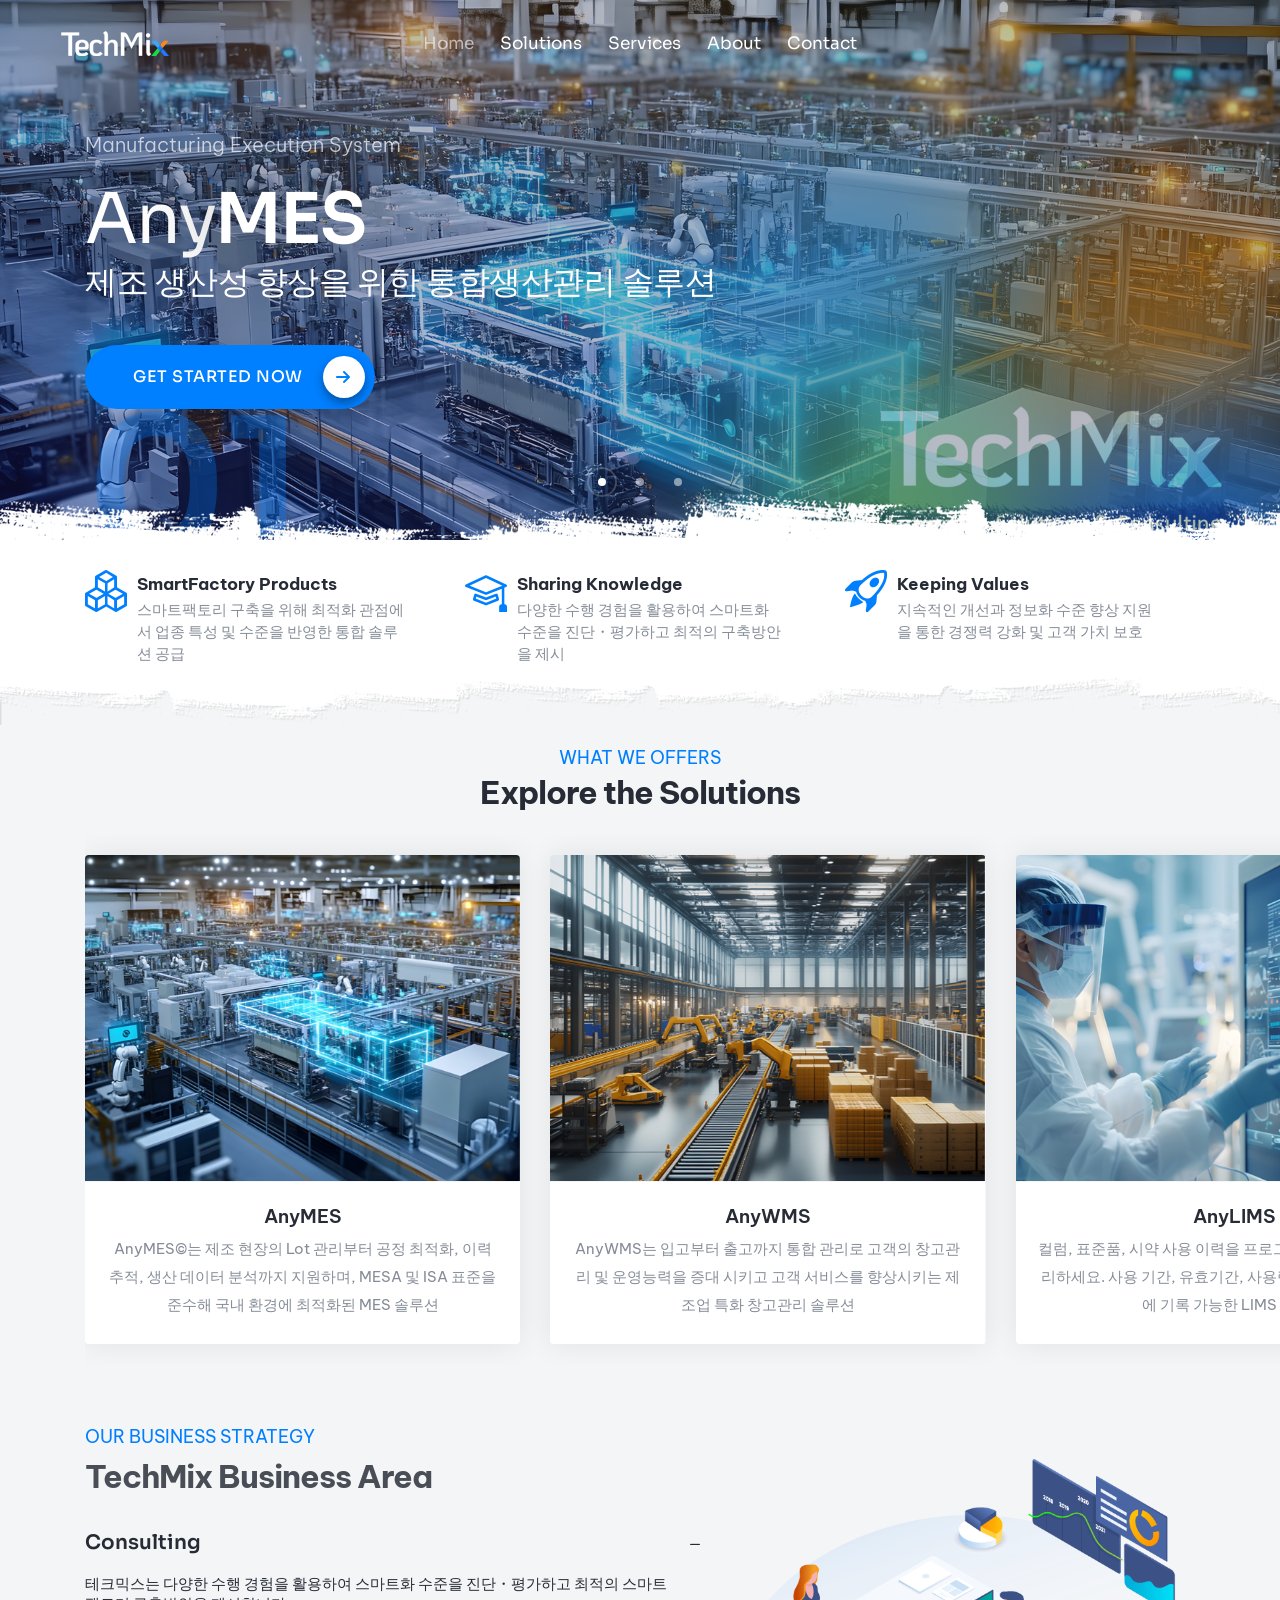
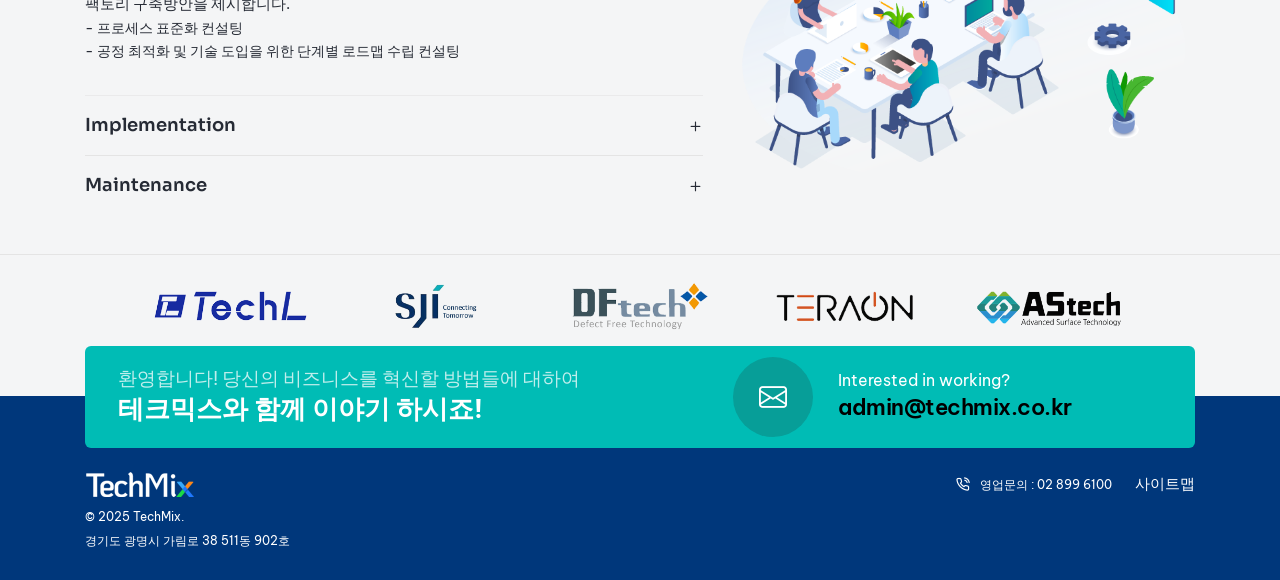
==== commit 09188c12: "update page" ====
--- a/index.html
+++ b/index.html
@@ -1,12 +1,37 @@
 ﻿<!doctype html>
 <html class="no-js" lang="en">
     <head>
-        <title>Crafto - The Multipurpose HTML5 Template</title>
+        <title>테크믹스 TechMix</title>
         <meta charset="utf-8">
         <meta http-equiv="X-UA-Compatible" content="IE=edge" />
-        <meta name="author" content="TechMix">
+        <meta name="author" content="테크믹스">
         <meta name="viewport" content="width=device-width,initial-scale=1.0" />
-        <meta name="description" content="Elevate your online presence with Crafto - a modern, versatile, multipurpose Bootstrap 5 responsive HTML5, SCSS template using highly creative 52+ ready demos.">
+        <meta name="google-site-verification" content="LbxBjCWePerbiltFSG-Yi7Rg-KFTv3bO7X3UViPPkB0" />
+        <meta name="naver-site-verification" content="22c898dd7f7201aa998e720ad3671b93d77de8cb" />
+        <link rel="canonical" href="https://www.techmix.co.kr/" />
+        <meta name="robots" content="index,follow" />
+        <meta name="subject" content="테크믹스" />
+        <meta name="title" content="테크믹스" />
+        <meta name="author" content="테크믹스">
+        <meta name="description" content="MES/POP, WMS, LIMS 솔루션 제공, 스마트 공장 컨설팅, 개발, 운영 서비 지원, 생산관리 솔루션 전문기업 테크믹스."/>
+        <meta name="keywords" content="테크믹스, MES, WMS, LIMS, monitoring, board, 스마트공장, 스마트 인더스트리, 생산관리" />
+
+        <meta property="og:type" content="website" />
+        <meta property="og:rich_attachment" content="true" />
+        <meta property="og:site_name" content="테크믹스" />
+        <meta property="og:title" content="테크믹스" />
+        <meta property="og:description" content="MES/POP, WMS, LIMS 솔루션 제공, 스마트 공장 컨설팅, 개발, 운영 서비 지원, 생산관리 솔루션 전문기업 테크믹스." />
+        <meta property="og:image" content="https://www.techmix.co.kr/images/main-concept-mes.png" />
+        <meta property="og:url" content="https://www.techmix.co.kr/" />
+
+        <meta name="twitter:card" content="summary_large_image">
+        <meta name="twitter:title" content="테크믹스" />
+        <meta name="twitter:description" content="MES/POP, WMS, LIMS 솔루션 제공, 스마트 공장 컨설팅, 개발, 운영 서비 지원, 생산관리 솔루션 전문기업 테크믹스." />
+        <meta name="twitter:image" content="https://www.techmix.co.kr/images/main-concept-mes.png" />
+            
+        <meta itemprop="name" content="테크믹스" />
+        <meta itemprop="description" content="MES/POP, WMS, LIMS 솔루션 제공, 스마트 공장 컨설팅, 개발, 운영 서비 지원, 생산관리 솔루션 전문기업 테크믹스." />
+        <meta itemprop="image" content="https://www.techmix.co.kr/images/main-concept-mes.png" />
         <!-- favicon icon -->
         <link rel="shortcut icon" href="images/favicon.png">
         <link rel="apple-touch-icon" href="images/apple-touch-icon-57x57.png">
@@ -469,26 +494,20 @@
                 </div>
             </div>
             <div class="container">
-                <div class="row justify-content-center">
-                    <!-- start footer column -->
+                <div class="row">
+                    <!-- start footer left column -->
                     <div class="col-lg-6 col-sm-6 last-paragraph-no-margin order-5 order-sm-4 order-lg-1 text-center text-sm-start">
-                        <a href="index.html" class="footer-logo mb-10px d-block d-lg-inline-block"><img src="images/demo-business-logo-white.png" data-at2x="images/demo-business-logo-white@2x.png" alt=""></a>
+                        <a href="#" class="footer-logo mb-10px d-block d-lg-inline-block"><img src="images/demo-business-logo-white.png" data-at2x="images/demo-business-logo-white@2x.png" alt=""></a>
                         <p class="lh-18 fs-12 text-white mb-0px">&COPY;  2025 TechMix.</p>
                         <p class="w-90 sm-w-100 d-inline-block mb-0px fs-12 lh-18 text-white">경기도 광명시 가림로 38 511동 902호</p>
-                        <div><i class="feather icon-feather-phone-call icon-very-small text-white me-10px"></i><a href="tel:28996100" class="text-white fs-12 lh-22">02 899 6100</a></div>
-                    </div>
-                    <!-- end footer column -->
-                    <!-- start footer column -->
-                    <div class="col-7 col-lg-2 col-sm-4 md-mb-20px sm-mb-5px order-2 order-lg-3 text-center">
-                        <a href="index.html"><span class="alt-font d-block text-white mb-0px">법적고지</span></a>
-                    </div>
-                    <div class="col-7 col-lg-2 col-sm-4 md-mb-20px sm-mb-5px order-2 order-lg-3 text-center">
-                        <a href="index.html"><span class="alt-font d-block text-white mb-0px">개인정보처리방침</span></a>
-                    </div>
-                    <div class="col-7 col-lg-2 col-sm-4 md-mb-20px sm-mb-5px order-2 order-lg-3 text-center">
-                        <a href="index.html"><span class="alt-font d-block text-white mb-0px">사이트맵</span></a>
-                    </div>
-                    <!-- end footer column -->
+                    </div>
+                    <!-- end footer left column -->
+                    <!-- start footer right column -->
+                    <div class="col-lg-6 col-sm-6 md-mb-20px sm-mb-5px order-2 order-lg-3 text-end">
+                        <i class="feather icon-feather-phone-call icon-very-small text-white me-10px"></i><a href="tel:28996100" class="text-white fs-12 lh-22 me-20px">영업문의 : 02 899 6100</a>
+                        <a href="sitemap.html"><span class="alt-font d-inline-block text-white mb-0px">사이트맵</span></a>
+                    </div>
+                    <!-- end footer right column -->
                 </div>
             </div> 
         </footer>
--- a/css/style.css
+++ b/css/style.css
@@ -68,7 +68,7 @@
   --selago:#eaedff;
   --white-ice:#d8f5ef;
   --cornflower-blue:#445fed;
-  --jade:#00AF6B;
+  --jade:#00a1af;
   --orange: #ef991f;
   --majorelle-blue: #724ade;
   --light-majorelle-blue: #f2edfe;
--- a/css/techmix.css
+++ b/css/techmix.css
@@ -35,4 +35,12 @@
 }
 .client-box img{
     max-width: 90%;
+}
+.filter-grayscale-50{
+    filter: grayscale(50%);
+}
+.text-gradient-emerald-blue-emerald-green {
+    background-image: linear-gradient(to right top, #0074ea, #09afea);
+    -webkit-background-clip: text;
+    -webkit-text-fill-color: transparent;
 }
